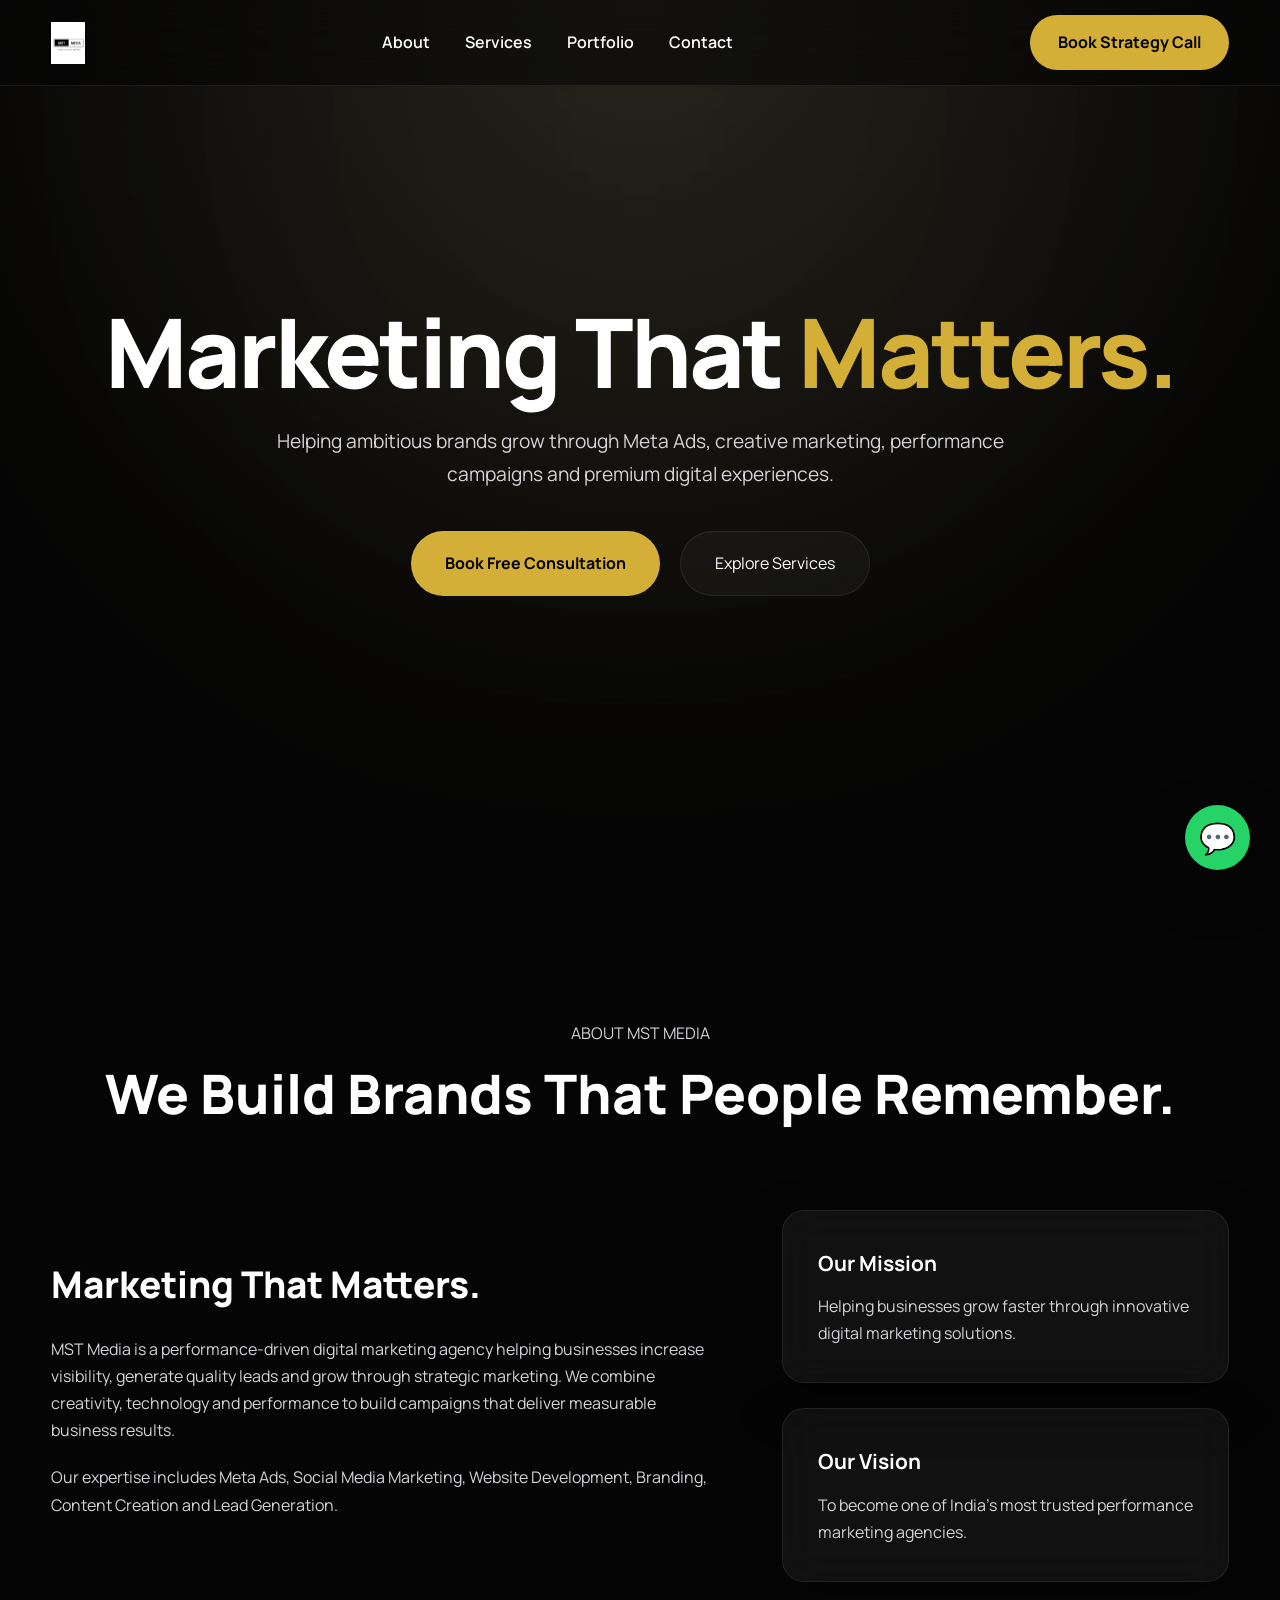
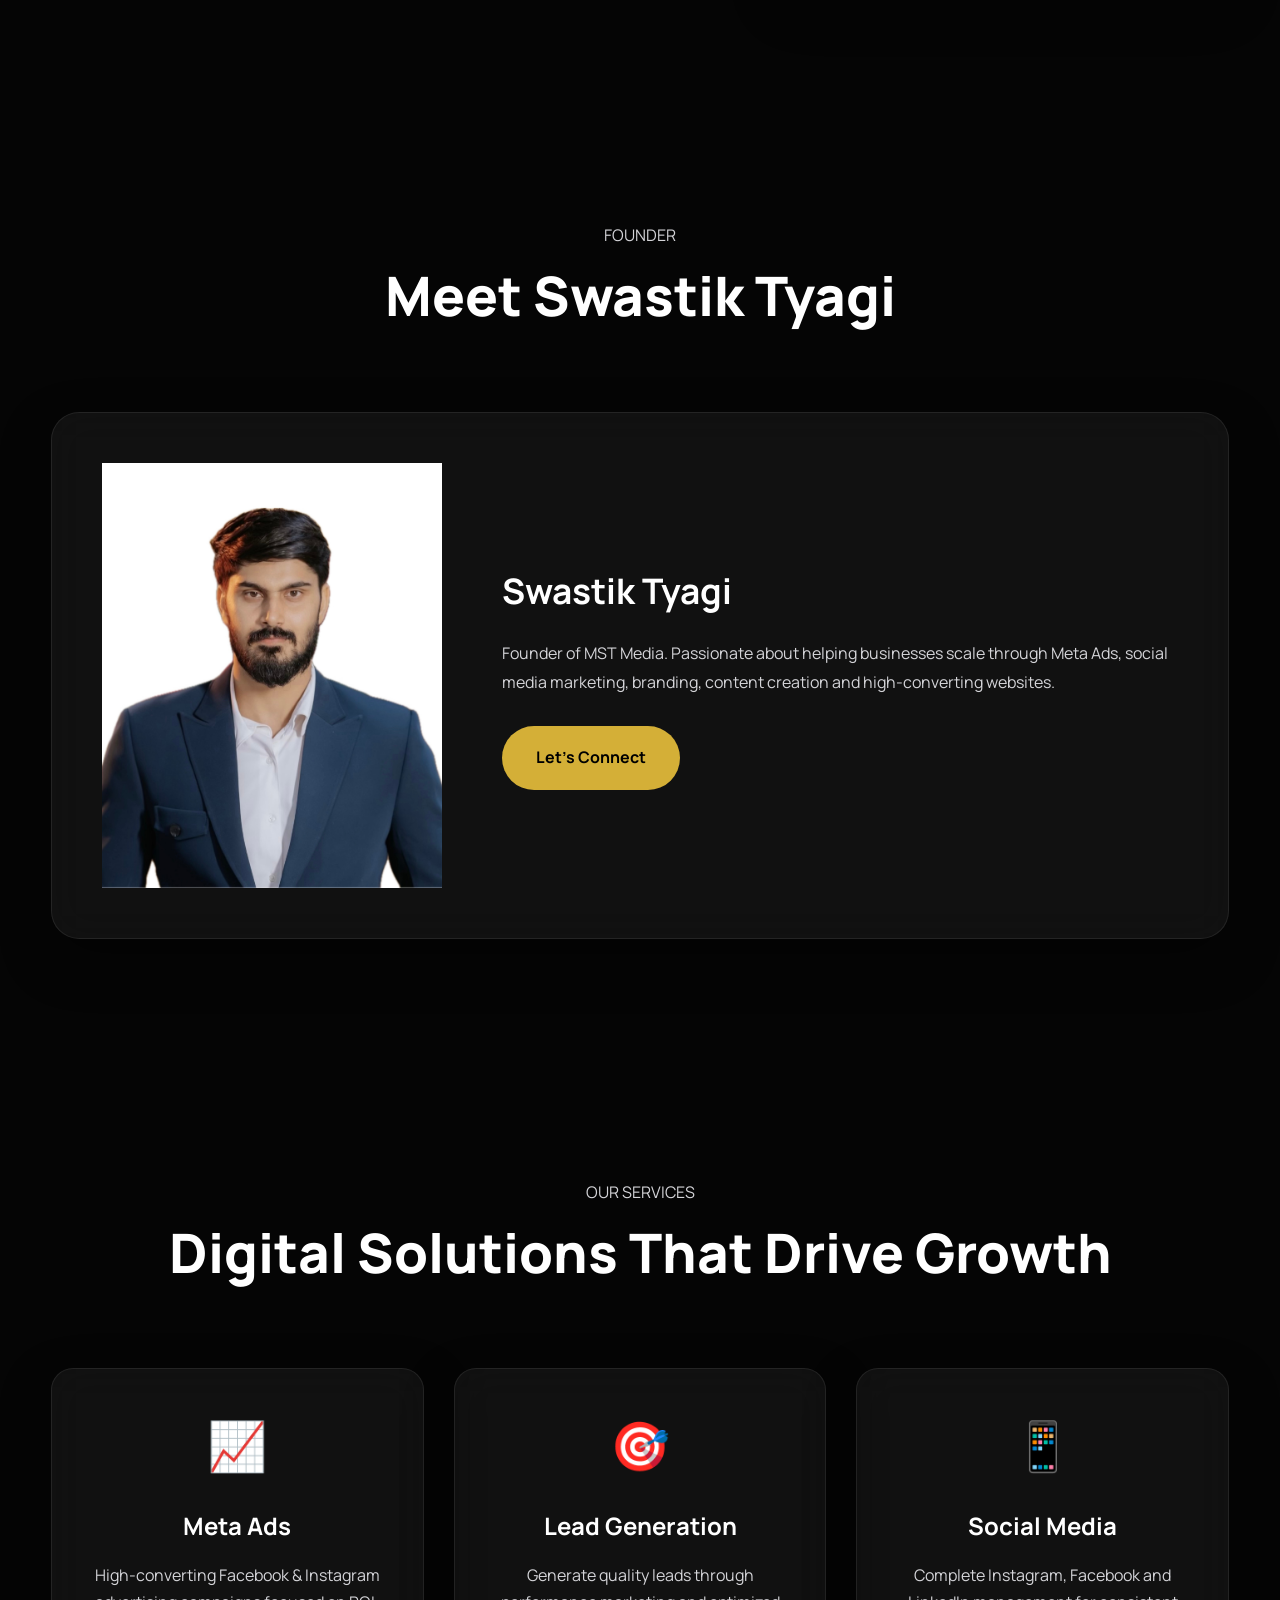
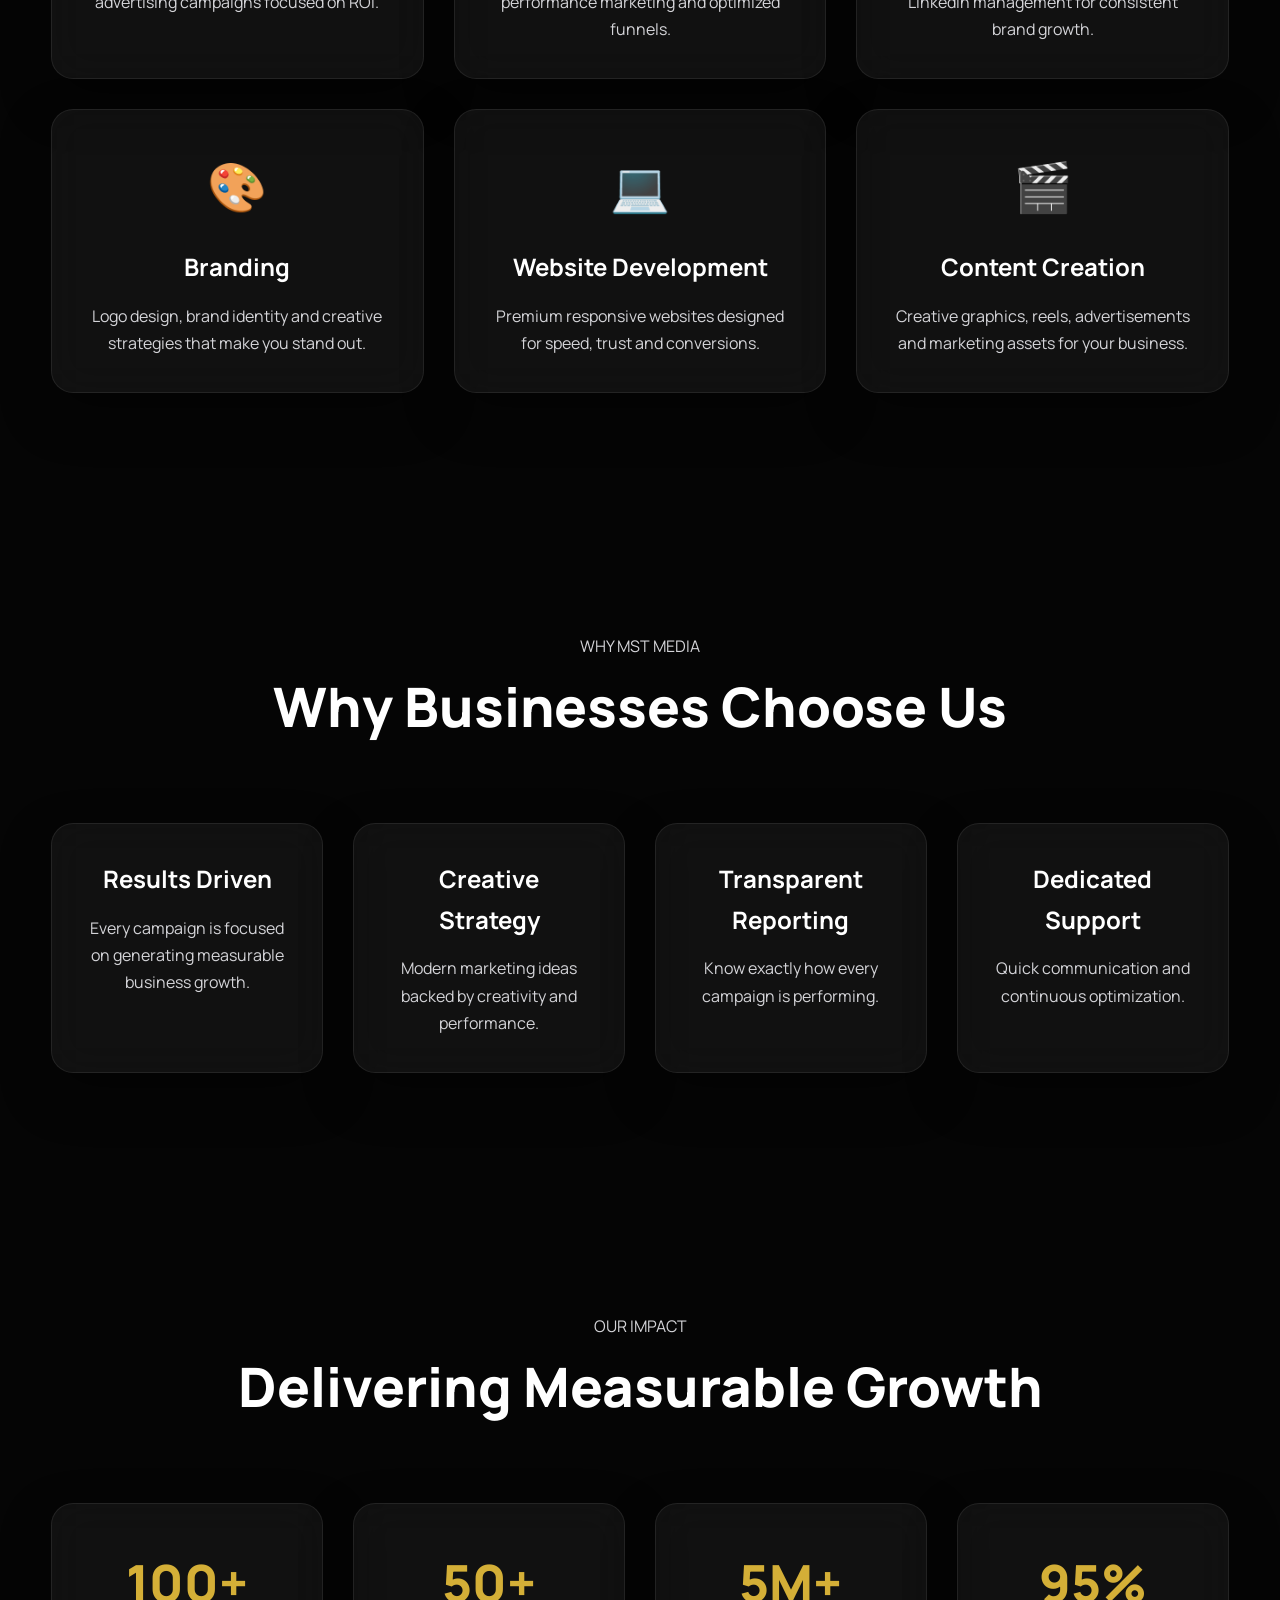
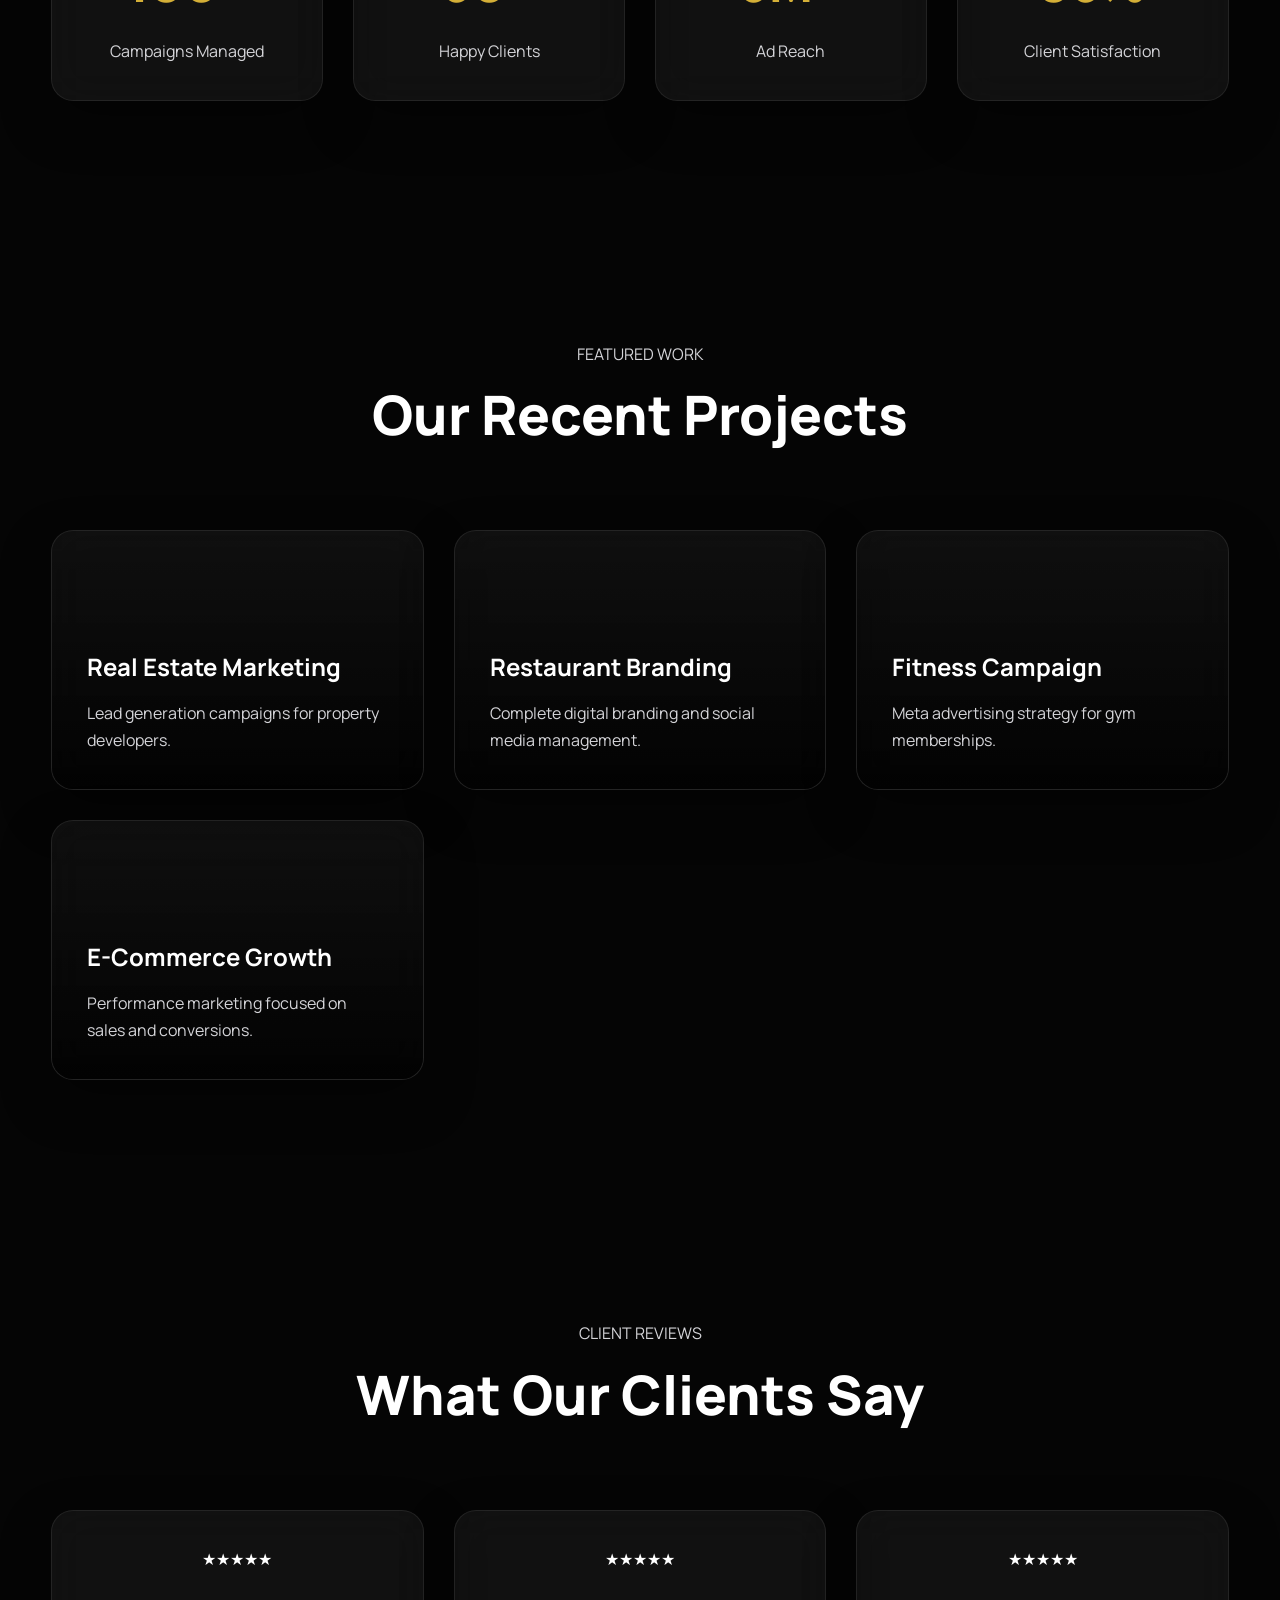
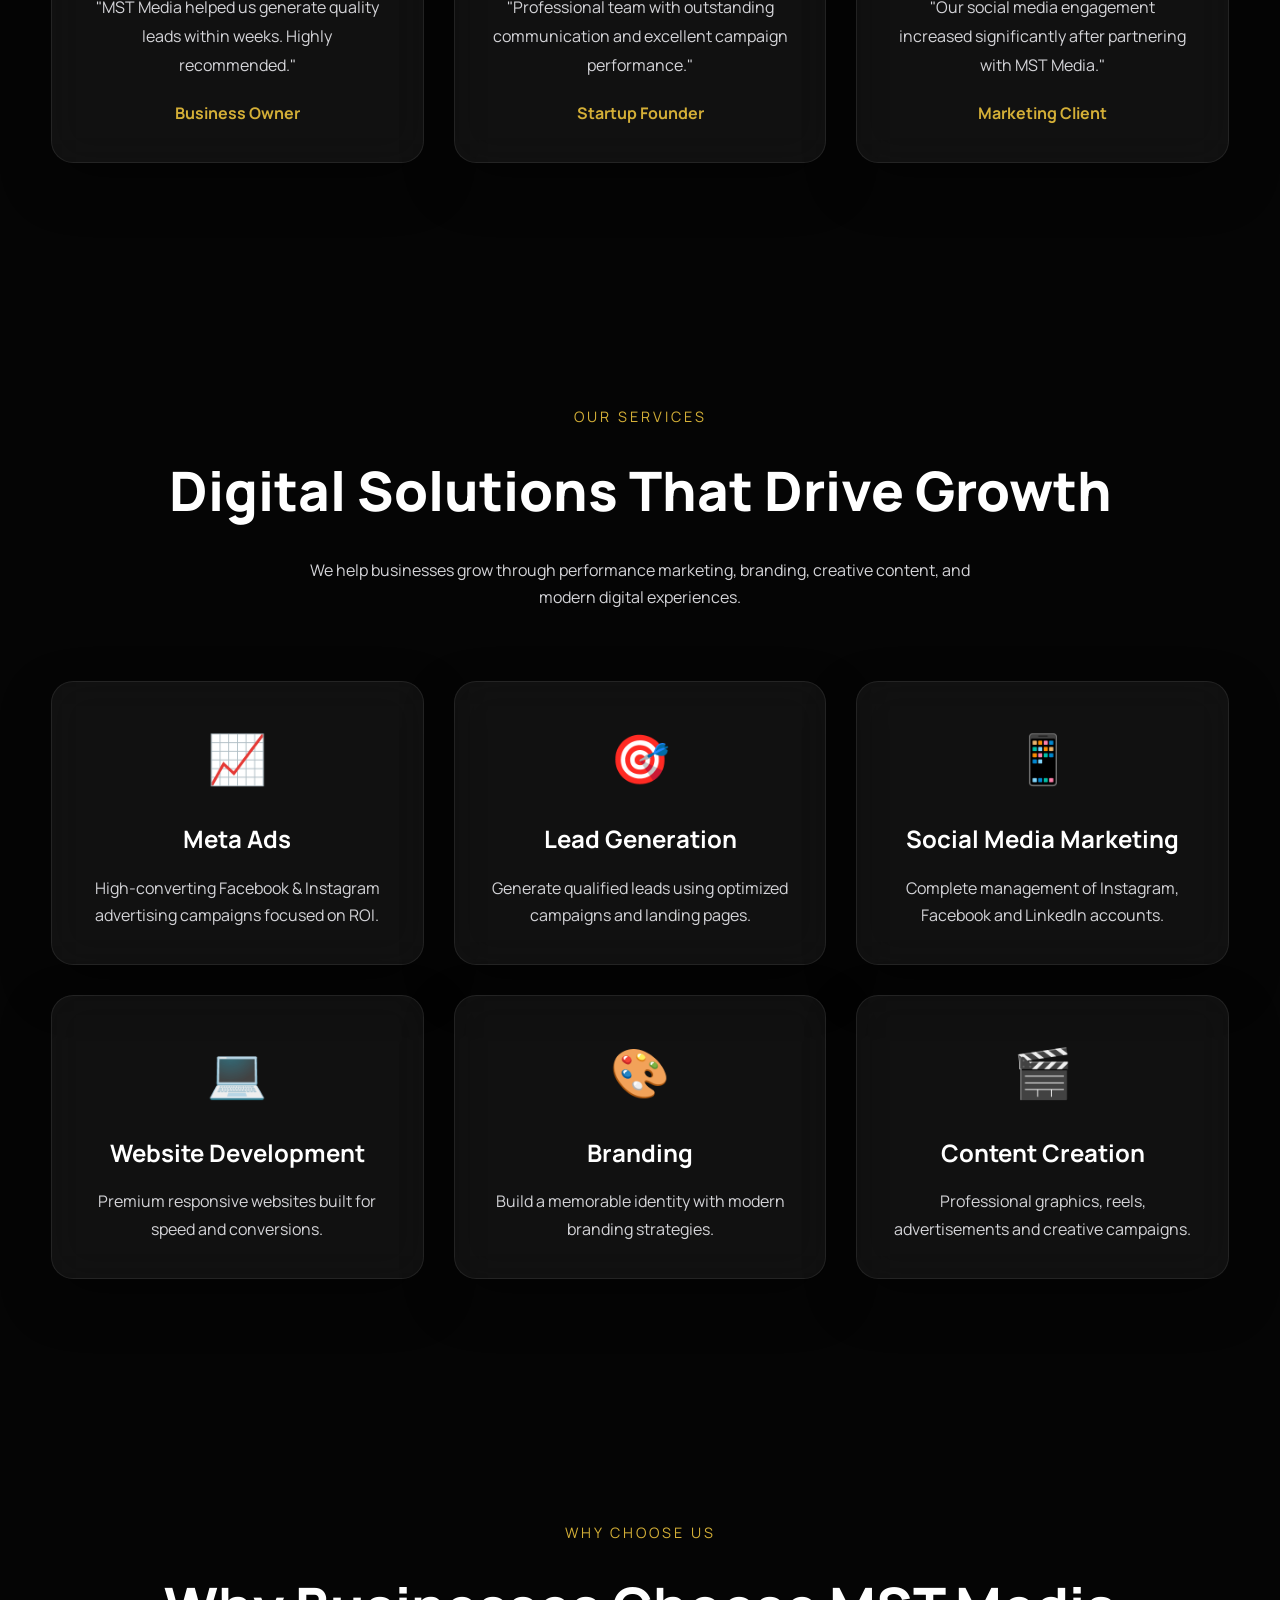
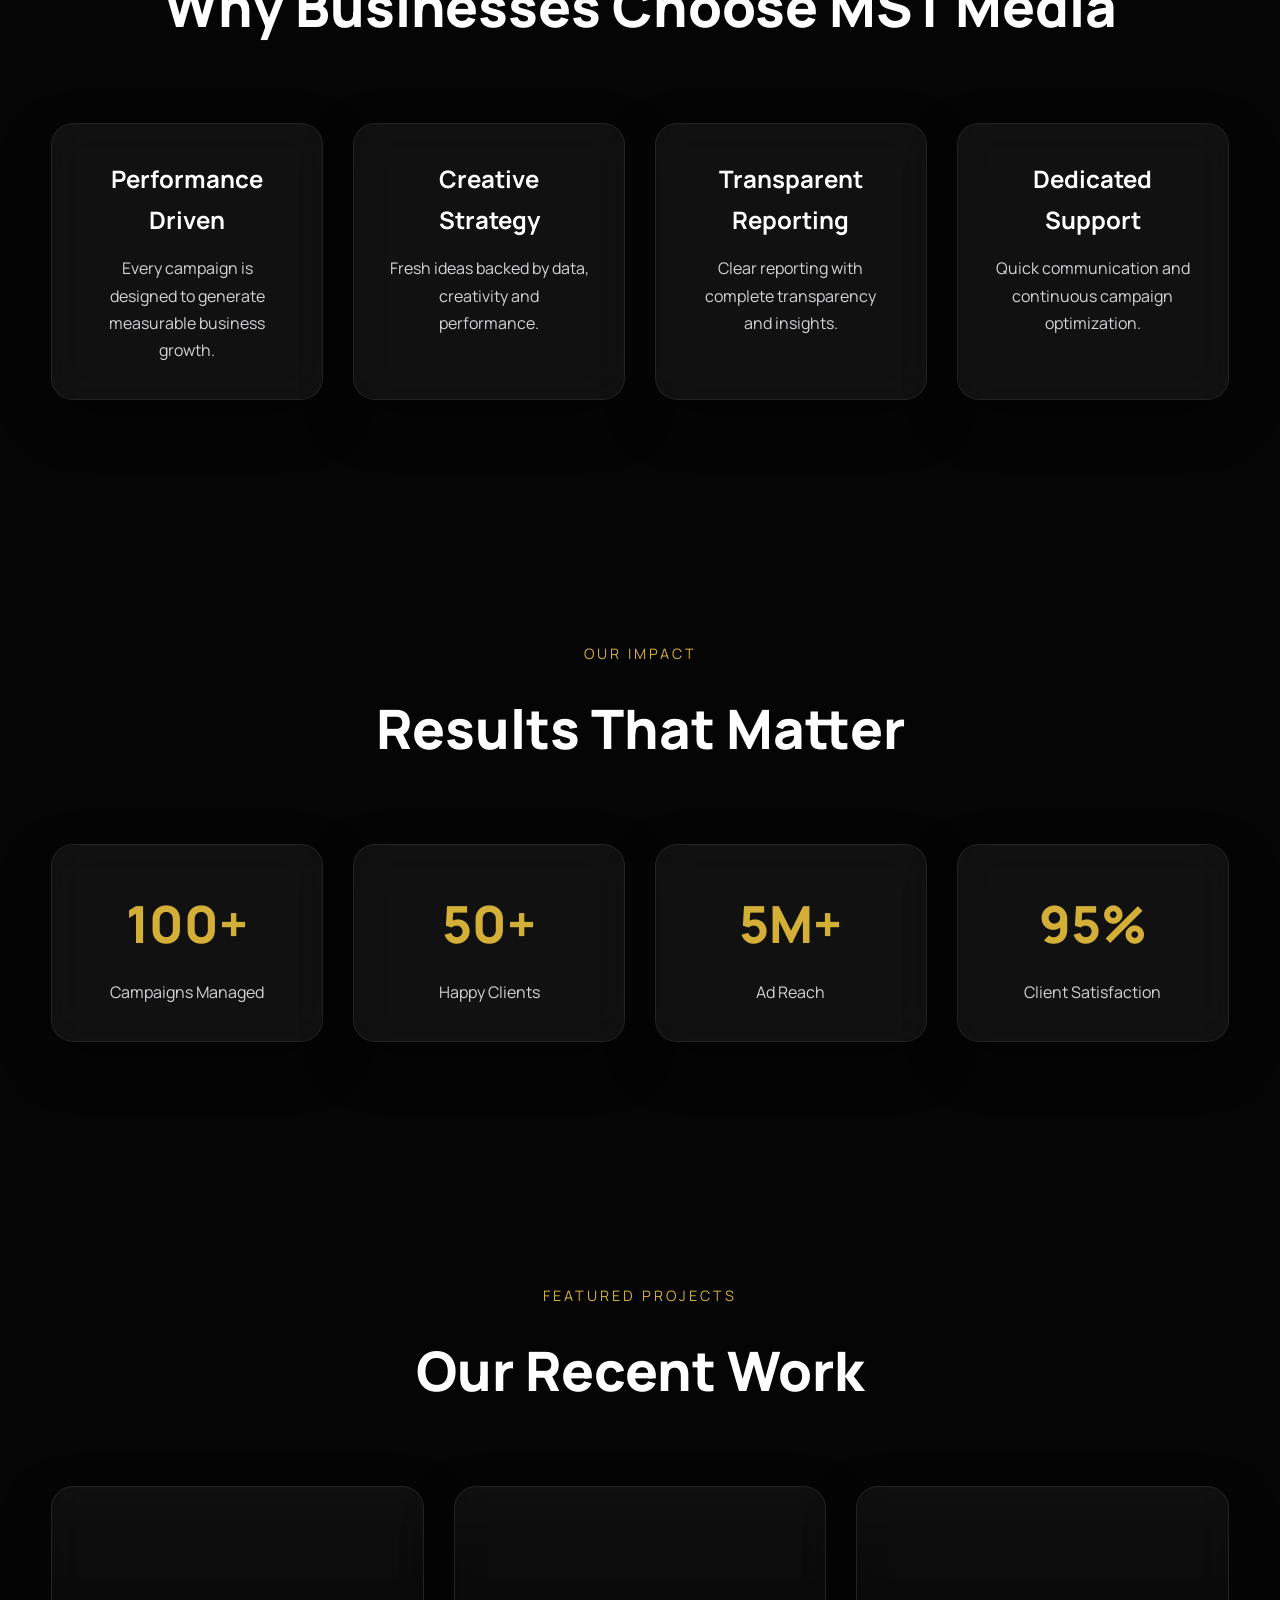
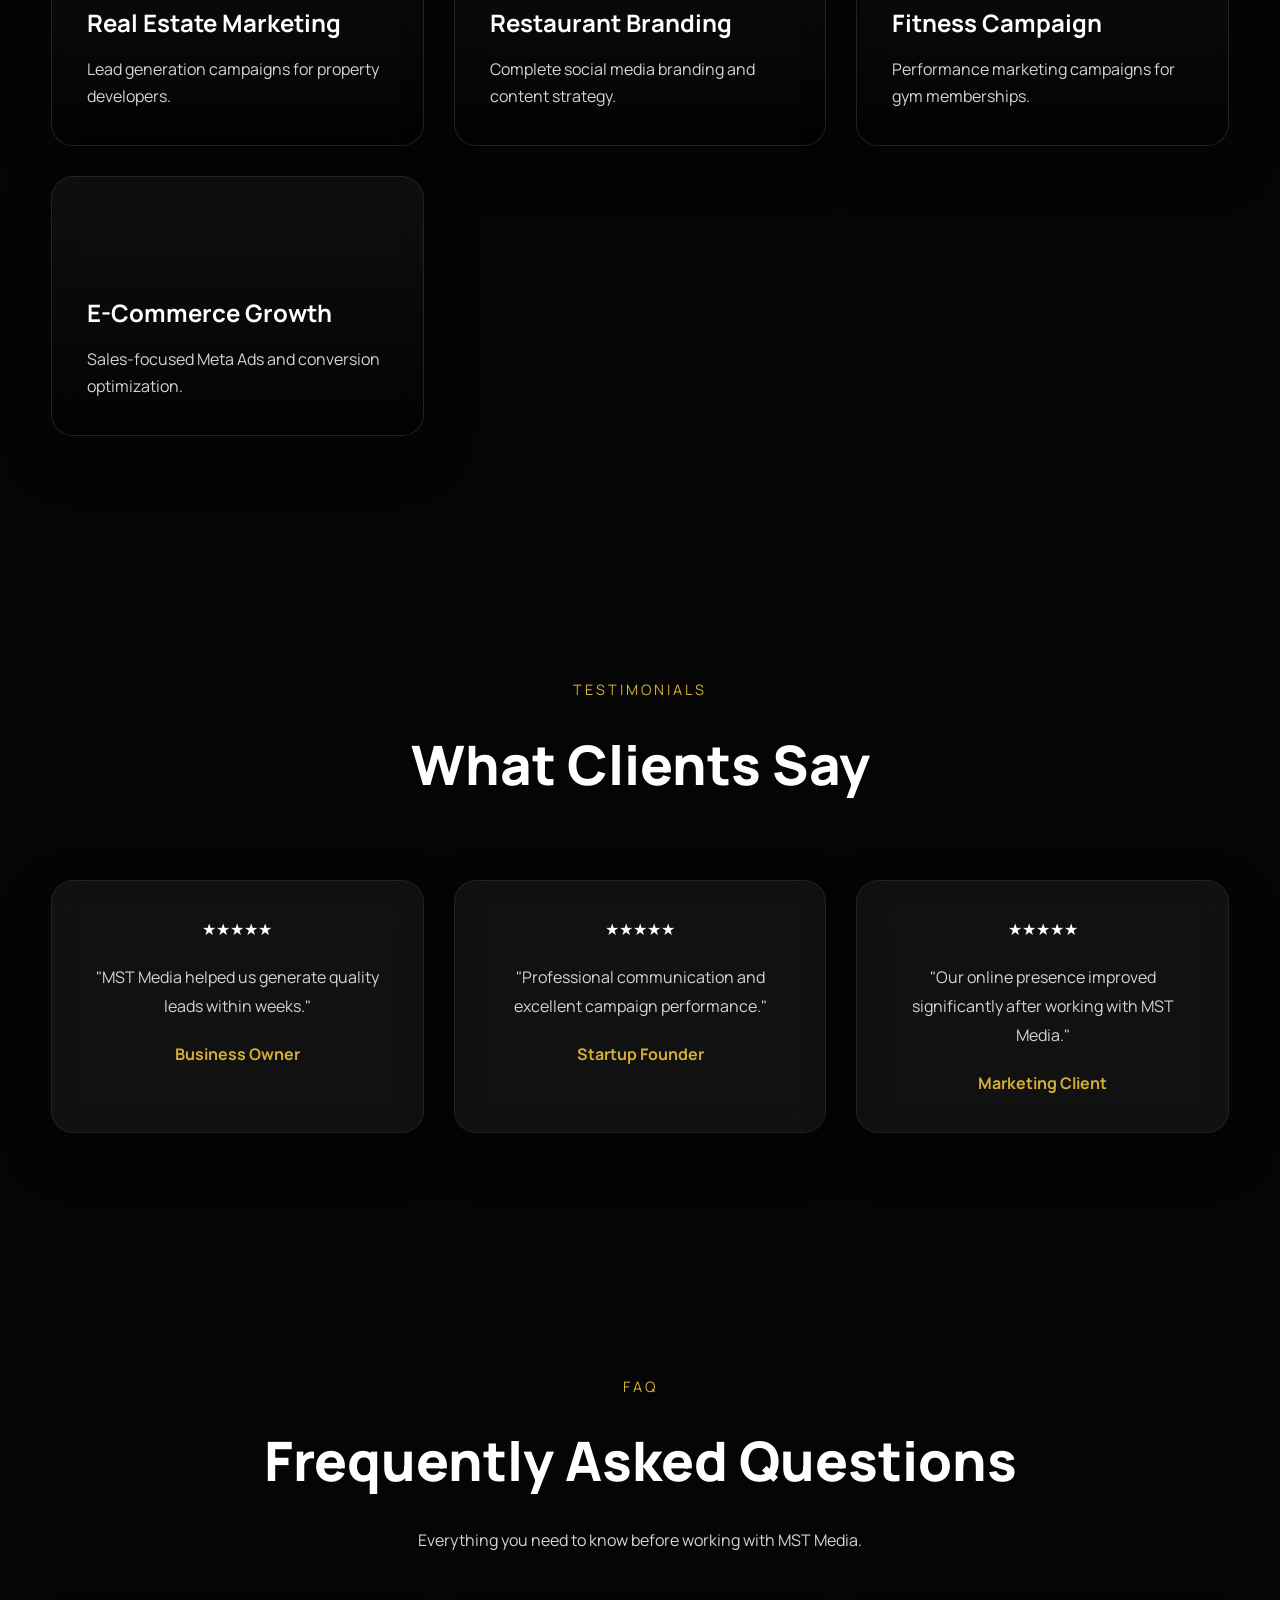
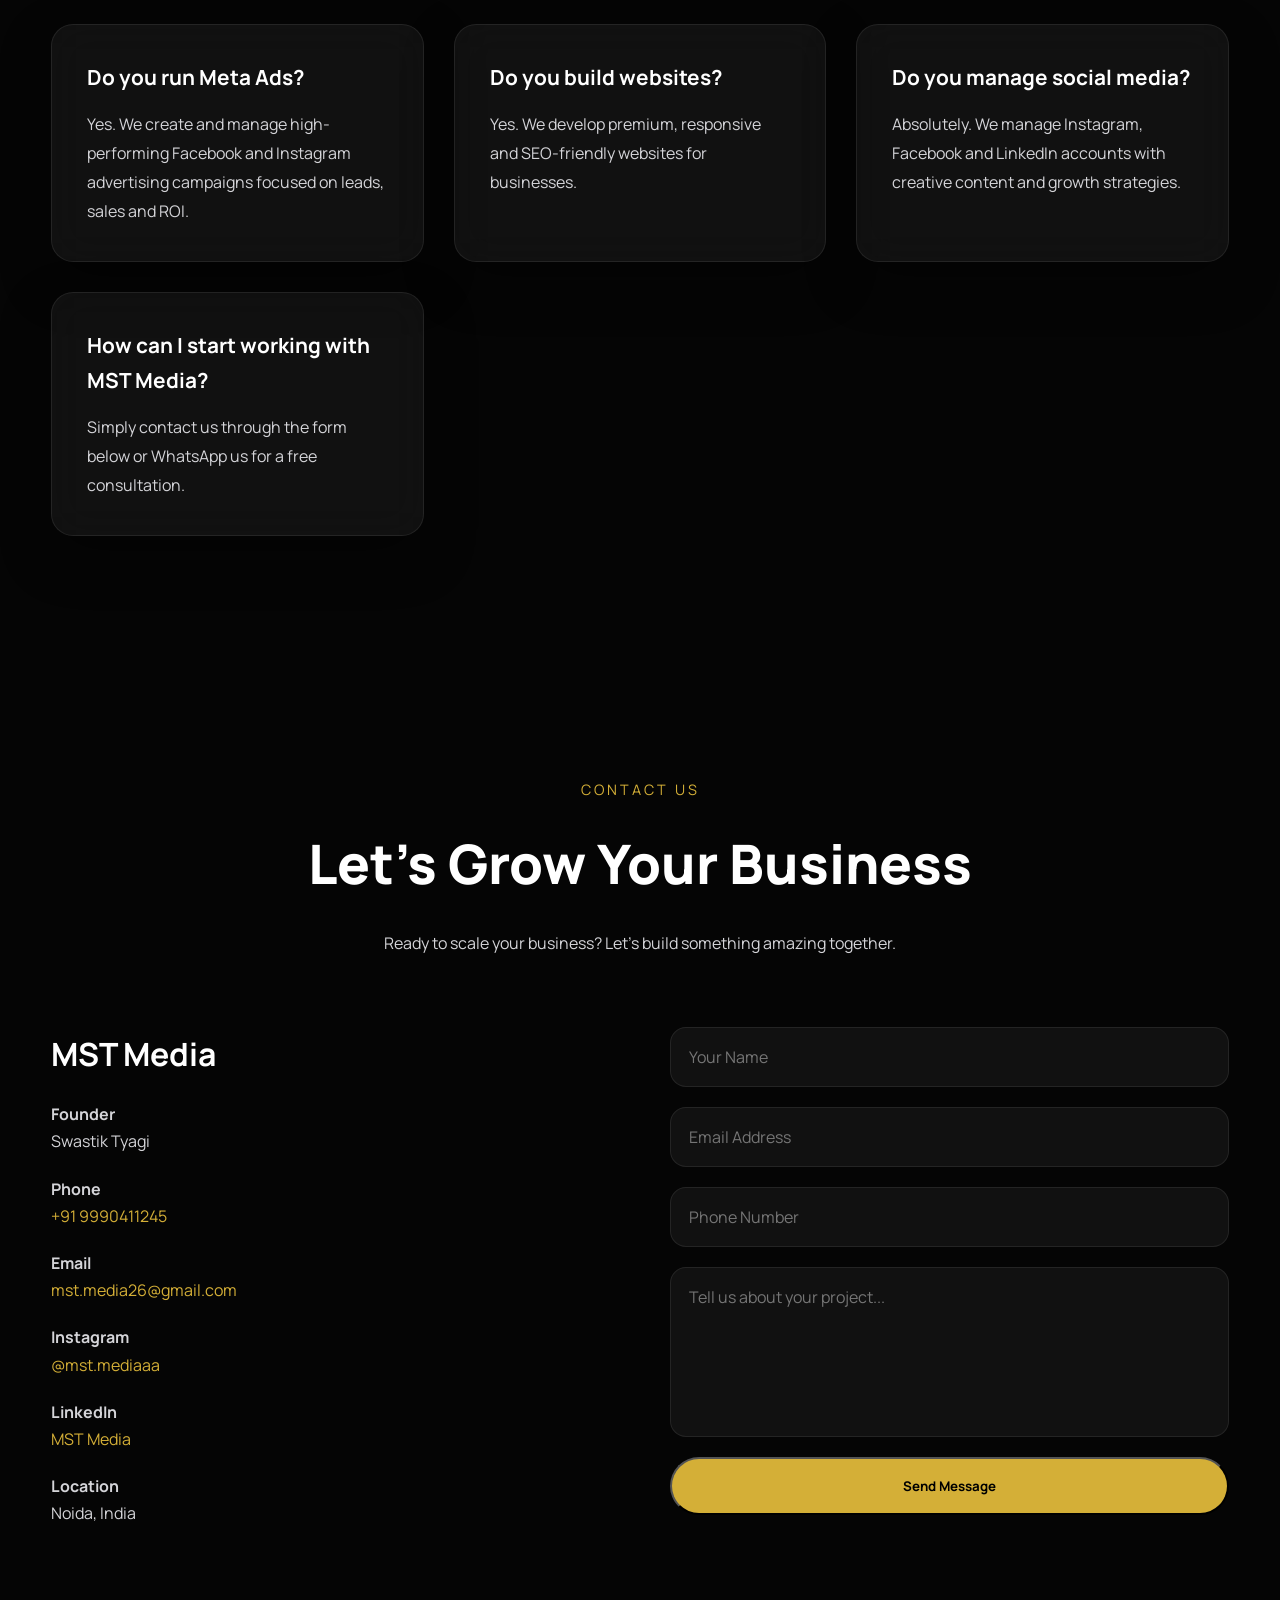
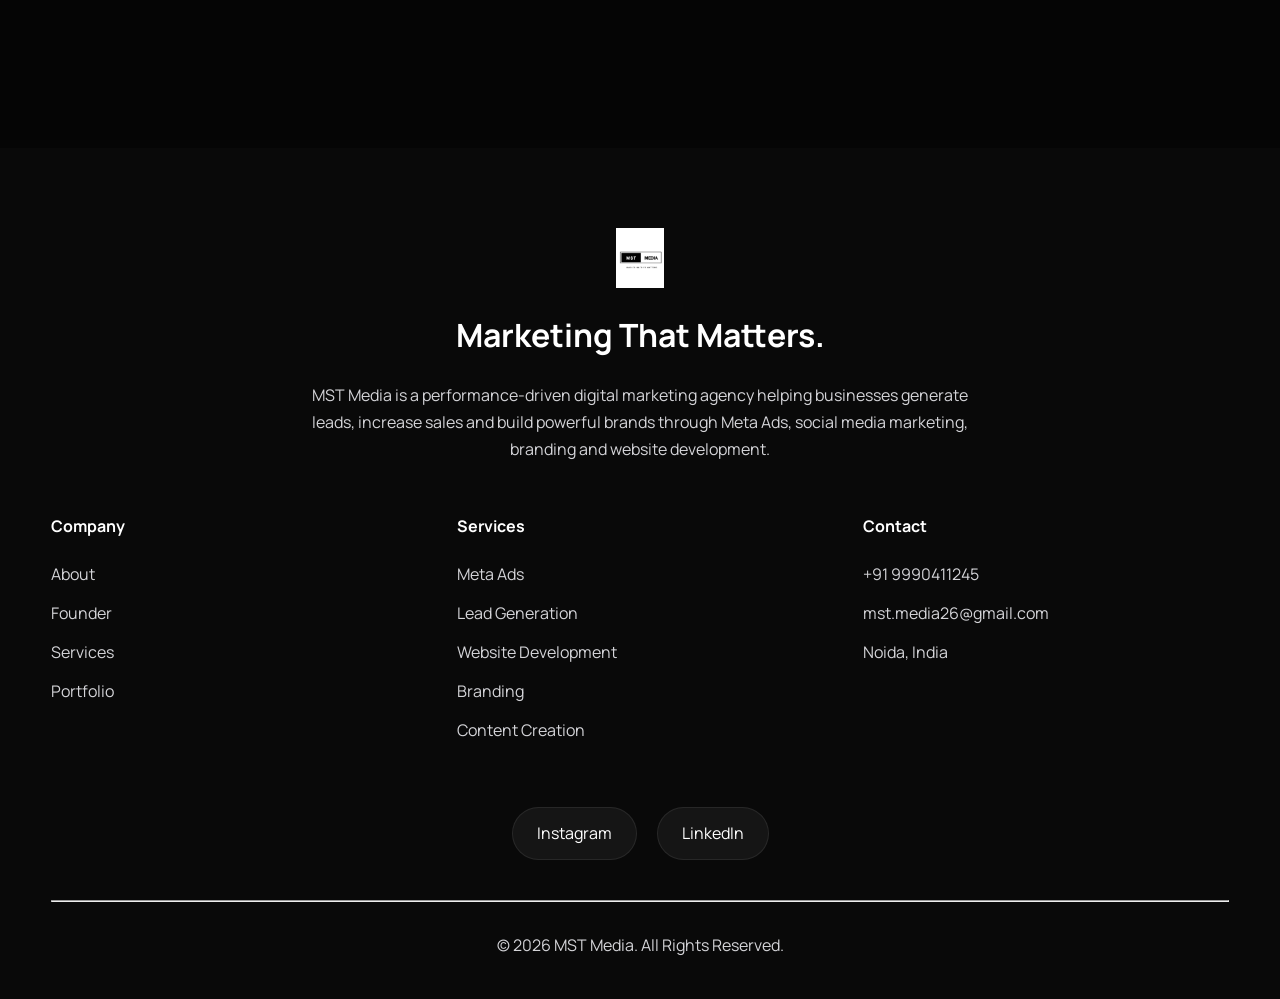
==== index.html @ 48c4b0c9 "Update index.html" ====
<!DOCTYPE html>
<html lang="en">

<head>

<meta charset="UTF-8">
<meta name="viewport" content="width=device-width, initial-scale=1.0">

<title>MST Media | Marketing That Matters</title>

<meta name="description" content="MST Media is a digital marketing agency helping businesses grow with Meta Ads, branding, content creation, websites and lead generation.">

<meta name="keywords" content="Digital Marketing, Meta Ads, Social Media Marketing, Website Development, Branding, Lead Generation">

<meta name="author" content="Swastik Tyagi">

<link rel="icon" href="logo.png">

<link rel="preconnect" href="https://fonts.googleapis.com">
<link rel="preconnect" href="https://fonts.gstatic.com" crossorigin>

<link href="https://fonts.googleapis.com/css2?family=Manrope:wght@300;400;500;600;700;800&display=swap" rel="stylesheet">

<link rel="stylesheet" href="style.css">

</head>

<body>

<header>

<nav class="navbar">

<a href="#" class="logo">

<img src="logo.png" alt="MST Media Logo">

</a>

<ul class="nav-links">

<li><a href="#about">About</a></li>

<li><a href="#services">Services</a></li>

<li><a href="#portfolio">Portfolio</a></li>

<li><a href="#contact">Contact</a></li>

</ul>

<a href="#contact" class="nav-btn">
Book Strategy Call
</a>

<div class="menu-btn">

<span></span>
<span></span>
<span></span>

</div>

</nav>

</header>



<!-- HERO -->

<section class="hero">

<div class="hero-bg"></div>

<div class="container hero-content">

<h1>

Marketing That

<span>Matters.</span>

</h1>

<p>

Helping ambitious brands grow through Meta Ads,
creative marketing,
performance campaigns
and premium digital experiences.

</p>

<div class="hero-buttons">

<a href="#contact" class="primary-btn">

Book Free Consultation

</a>

<a href="#services" class="secondary-btn">

Explore Services

</a>

</div>

</div>

</section>



<!-- ABOUT -->

<section id="about">

<div class="container">

<div class="section-heading">

<p class="section-subtitle">

ABOUT MST MEDIA

</p>

<h2>

We Build Brands That People Remember.

</h2>

</div>

<div class="about-grid">

<div class="about-left">

<h3>

Marketing That Matters.

</h3>

<p>

MST Media is a performance-driven digital marketing agency helping businesses increase visibility, generate quality leads and grow through strategic marketing.

We combine creativity, technology and performance to build campaigns that deliver measurable business results.

</p>

<p>

Our expertise includes Meta Ads, Social Media Marketing, Website Development, Branding, Content Creation and Lead Generation.

</p>

</div>

<div class="about-right">

<div class="about-card">

<h4>

Our Mission

</h4>

<p>

Helping businesses grow faster through innovative digital marketing solutions.

</p>

</div>

<div class="about-card">

<h4>

Our Vision

</h4>

<p>

To become one of India's most trusted performance marketing agencies.

</p>

</div>

</div>

</div>

</div>

</section>



<!-- FOUNDER -->

<section id="founder">

<div class="container">

<div class="section-heading">

<p class="section-subtitle">

FOUNDER

</p>

<h2>

Meet Swastik Tyagi

</h2>

</div>

<div class="founder-box">

<div class="founder-png">

<img src="founder.png" alt="Swastik Tyagi">

</div>

<div class="founder-content">

<h3>

Swastik Tyagi

</h3>

<p>

Founder of MST Media.

Passionate about helping businesses scale through Meta Ads, social media marketing, branding, content creation and high-converting websites.

</p>

<a href="#contact" class="primary-btn">

Let's Connect

</a>

</div>

</div>

</div>

</section>

<!-- SERVICES -->

<section id="services">

<div class="container">

<div class="section-heading">

<p class="section-subtitle">
OUR SERVICES
</p>

<h2>
Digital Solutions That Drive Growth
</h2>

</div>

<div class="services-grid">

<div class="service-card">

<div class="service-icon">📈</div>

<h3>Meta Ads</h3>

<p>
High-converting Facebook & Instagram advertising campaigns focused on ROI.
</p>

</div>

<div class="service-card">

<div class="service-icon">🎯</div>

<h3>Lead Generation</h3>

<p>
Generate quality leads through performance marketing and optimized funnels.
</p>

</div>

<div class="service-card">

<div class="service-icon">📱</div>

<h3>Social Media</h3>

<p>
Complete Instagram, Facebook and LinkedIn management for consistent brand growth.
</p>

</div>

<div class="service-card">

<div class="service-icon">🎨</div>

<h3>Branding</h3>

<p>
Logo design, brand identity and creative strategies that make you stand out.
</p>

</div>

<div class="service-card">

<div class="service-icon">💻</div>

<h3>Website Development</h3>

<p>
Premium responsive websites designed for speed, trust and conversions.
</p>

</div>

<div class="service-card">

<div class="service-icon">🎬</div>

<h3>Content Creation</h3>

<p>
Creative graphics, reels, advertisements and marketing assets for your business.
</p>

</div>

</div>

</div>

</section>





<!-- WHY CHOOSE US -->

<section id="why">

<div class="container">

<div class="section-heading">

<p class="section-subtitle">
WHY MST MEDIA
</p>

<h2>
Why Businesses Choose Us
</h2>

</div>

<div class="why-grid">

<div class="why-card">

<h3>Results Driven</h3>

<p>
Every campaign is focused on generating measurable business growth.
</p>

</div>

<div class="why-card">

<h3>Creative Strategy</h3>

<p>
Modern marketing ideas backed by creativity and performance.
</p>

</div>

<div class="why-card">

<h3>Transparent Reporting</h3>

<p>
Know exactly how every campaign is performing.
</p>

</div>

<div class="why-card">

<h3>Dedicated Support</h3>

<p>
Quick communication and continuous optimization.
</p>

</div>

</div>

</div>

</section>





<!-- RESULTS -->

<section id="results">

<div class="container">

<div class="section-heading">

<p class="section-subtitle">
OUR IMPACT
</p>

<h2>
Delivering Measurable Growth
</h2>

</div>

<div class="stats-grid">

<div class="stat-card">

<h3>100+</h3>

<p>Campaigns Managed</p>

</div>

<div class="stat-card">

<h3>50+</h3>

<p>Happy Clients</p>

</div>

<div class="stat-card">

<h3>5M+</h3>

<p>Ad Reach</p>

</div>

<div class="stat-card">

<h3>95%</h3>

<p>Client Satisfaction</p>

</div>

</div>

</div>

</section>





<!-- PORTFOLIO -->

<section id="portfolio">

<div class="container">

<div class="section-heading">

<p class="section-subtitle">
FEATURED WORK
</p>

<h2>
Our Recent Projects
</h2>

</div>

<div class="portfolio-grid">

<div class="portfolio-card">

<h3>Real Estate Marketing</h3>

<p>
Lead generation campaigns for property developers.
</p>

</div>

<div class="portfolio-card">

<h3>Restaurant Branding</h3>

<p>
Complete digital branding and social media management.
</p>

</div>

<div class="portfolio-card">

<h3>Fitness Campaign</h3>

<p>
Meta advertising strategy for gym memberships.
</p>

</div>

<div class="portfolio-card">

<h3>E-Commerce Growth</h3>

<p>
Performance marketing focused on sales and conversions.
</p>

</div>

</div>

</div>

</section>





<!-- TESTIMONIALS -->

<section id="testimonials">

<div class="container">

<div class="section-heading">

<p class="section-subtitle">
CLIENT REVIEWS
</p>

<h2>
What Our Clients Say
</h2>

</div>

<div class="testimonial-grid">

<div class="testimonial-card">

★★★★★

<p>

"MST Media helped us generate quality leads within weeks. Highly recommended."

</p>

<h4>
Business Owner
</h4>

</div>

<div class="testimonial-card">

★★★★★

<p>

"Professional team with outstanding communication and excellent campaign performance."

</p>

<h4>
Startup Founder
</h4>

</div>

<div class="testimonial-card">

★★★★★

<p>

"Our social media engagement increased significantly after partnering with MST Media."

</p>

<h4>
Marketing Client
</h4>

</div>

</div>

</div>

</section>
<!-- =========================
     SERVICES
========================== -->

<section id="services">

<div class="container">

<div class="section-heading">

<span class="subtitle">OUR SERVICES</span>

<h2>Digital Solutions That Drive Growth</h2>

<p>
We help businesses grow through performance marketing, branding, creative content, and modern digital experiences.
</p>

</div>

<div class="services-grid">

<div class="service-card">

<div class="service-icon">📈</div>

<h3>Meta Ads</h3>

<p>
High-converting Facebook & Instagram advertising campaigns focused on ROI.
</p>

</div>

<div class="service-card">

<div class="service-icon">🎯</div>

<h3>Lead Generation</h3>

<p>
Generate qualified leads using optimized campaigns and landing pages.
</p>

</div>

<div class="service-card">

<div class="service-icon">📱</div>

<h3>Social Media Marketing</h3>

<p>
Complete management of Instagram, Facebook and LinkedIn accounts.
</p>

</div>

<div class="service-card">

<div class="service-icon">💻</div>

<h3>Website Development</h3>

<p>
Premium responsive websites built for speed and conversions.
</p>

</div>

<div class="service-card">

<div class="service-icon">🎨</div>

<h3>Branding</h3>

<p>
Build a memorable identity with modern branding strategies.
</p>

</div>

<div class="service-card">

<div class="service-icon">🎬</div>

<h3>Content Creation</h3>

<p>
Professional graphics, reels, advertisements and creative campaigns.
</p>

</div>

</div>

</div>

</section>





<!-- =========================
WHY CHOOSE MST MEDIA
========================== -->

<section id="why">

<div class="container">

<div class="section-heading">

<span class="subtitle">WHY CHOOSE US</span>

<h2>Why Businesses Choose MST Media</h2>

</div>

<div class="why-grid">

<div class="why-card">

<h3>Performance Driven</h3>

<p>
Every campaign is designed to generate measurable business growth.
</p>

</div>

<div class="why-card">

<h3>Creative Strategy</h3>

<p>
Fresh ideas backed by data, creativity and performance.
</p>

</div>

<div class="why-card">

<h3>Transparent Reporting</h3>

<p>
Clear reporting with complete transparency and insights.
</p>

</div>

<div class="why-card">

<h3>Dedicated Support</h3>

<p>
Quick communication and continuous campaign optimization.
</p>

</div>

</div>

</div>

</section>





<!-- =========================
RESULTS
========================== -->

<section id="results">

<div class="container">

<div class="section-heading">

<span class="subtitle">OUR IMPACT</span>

<h2>Results That Matter</h2>

</div>

<div class="stats-grid">

<div class="stat-card">

<h3>100+</h3>

<p>Campaigns Managed</p>

</div>

<div class="stat-card">

<h3>50+</h3>

<p>Happy Clients</p>

</div>

<div class="stat-card">

<h3>5M+</h3>

<p>Ad Reach</p>

</div>

<div class="stat-card">

<h3>95%</h3>

<p>Client Satisfaction</p>

</div>

</div>

</div>

</section>





<!-- =========================
PORTFOLIO
========================== -->

<section id="portfolio">

<div class="container">

<div class="section-heading">

<span class="subtitle">FEATURED PROJECTS</span>

<h2>Our Recent Work</h2>

</div>

<div class="portfolio-grid">

<div class="portfolio-card">

<h3>Real Estate Marketing</h3>

<p>
Lead generation campaigns for property developers.
</p>

</div>

<div class="portfolio-card">

<h3>Restaurant Branding</h3>

<p>
Complete social media branding and content strategy.
</p>

</div>

<div class="portfolio-card">

<h3>Fitness Campaign</h3>

<p>
Performance marketing campaigns for gym memberships.
</p>

</div>

<div class="portfolio-card">

<h3>E-Commerce Growth</h3>

<p>
Sales-focused Meta Ads and conversion optimization.
</p>

</div>

</div>

</div>

</section>





<!-- =========================
TESTIMONIALS
========================== -->

<section id="testimonials">

<div class="container">

<div class="section-heading">

<span class="subtitle">TESTIMONIALS</span>

<h2>What Clients Say</h2>

</div>

<div class="testimonial-grid">

<div class="testimonial-card">

★★★★★

<p>

"MST Media helped us generate quality leads within weeks."

</p>

<h4>Business Owner</h4>

</div>

<div class="testimonial-card">

★★★★★

<p>

"Professional communication and excellent campaign performance."

</p>

<h4>Startup Founder</h4>

</div>

<div class="testimonial-card">

★★★★★

<p>

"Our online presence improved significantly after working with MST Media."

</p>

<h4>Marketing Client</h4>

</div>

</div>

</div>

</section>
<!-- =========================
FAQ SECTION
========================= -->

<section id="faq">

<div class="container">

<div class="section-heading">

<span class="subtitle">
FAQ
</span>

<h2>
Frequently Asked Questions
</h2>

<p>
Everything you need to know before working with MST Media.
</p>

</div>

<div class="faq-grid">

<div class="faq-card">

<h3>
Do you run Meta Ads?
</h3>

<p>
Yes. We create and manage high-performing Facebook and Instagram advertising campaigns focused on leads, sales and ROI.
</p>

</div>

<div class="faq-card">

<h3>
Do you build websites?
</h3>

<p>
Yes. We develop premium, responsive and SEO-friendly websites for businesses.
</p>

</div>

<div class="faq-card">

<h3>
Do you manage social media?
</h3>

<p>
Absolutely. We manage Instagram, Facebook and LinkedIn accounts with creative content and growth strategies.
</p>

</div>

<div class="faq-card">

<h3>
How can I start working with MST Media?
</h3>

<p>
Simply contact us through the form below or WhatsApp us for a free consultation.
</p>

</div>

</div>

</div>

</section>





<!-- =========================
CONTACT SECTION
========================= -->

<section id="contact">

<div class="container">

<div class="section-heading">

<span class="subtitle">

CONTACT US

</span>

<h2>

Let's Grow Your Business

</h2>

<p>

Ready to scale your business?
Let's build something amazing together.

</p>

</div>

<div class="contact-grid">

<div class="contact-info">

<h3>

MST Media

</h3>

<p>

<strong>Founder</strong><br>

Swastik Tyagi

</p>

<p>

<strong>Phone</strong><br>

<a href="tel:+919990411245">

+91 9990411245

</a>

</p>

<p>

<strong>Email</strong><br>

<a href="mailto:mst.media26@gmail.com">

mst.media26@gmail.com

</a>

</p>

<p>

<strong>Instagram</strong><br>

<a href="https://www.instagram.com/mst.mediaaa/" target="_blank">

@mst.mediaaa

</a>

</p>

<p>

<strong>LinkedIn</strong><br>

<a href="https://www.linkedin.com/company/mst-media/" target="_blank">

MST Media

</a>

</p>

<p>

<strong>Location</strong><br>

Noida, India

</p>

</div>

<div class="contact-form">

<form>

<input
type="text"
placeholder="Your Name"
required>

<input
type="email"
placeholder="Email Address"
required>

<input
type="tel"
placeholder="Phone Number">

<textarea
rows="6"
placeholder="Tell us about your project..."
required></textarea>

<button
type="submit"
class="primary-btn">

Send Message

</button>

</form>

</div>

</div>

</div>

</section>
<!-- =========================
FOOTER
========================= -->

<footer>

<div class="container">

<div class="footer-top">

<img
src="logo.png"
alt="MST Media Logo"
class="footer-logo">

<h2>
Marketing That Matters.
</h2>

<p>

MST Media is a performance-driven digital marketing agency helping businesses
generate leads, increase sales and build powerful brands through Meta Ads,
social media marketing, branding and website development.

</p>

</div>

<div class="footer-links">

<div>

<h4>Company</h4>

<ul>

<li><a href="#about">About</a></li>

<li><a href="#founder">Founder</a></li>

<li><a href="#services">Services</a></li>

<li><a href="#portfolio">Portfolio</a></li>

</ul>

</div>

<div>

<h4>Services</h4>

<ul>

<li>Meta Ads</li>

<li>Lead Generation</li>

<li>Website Development</li>

<li>Branding</li>

<li>Content Creation</li>

</ul>

</div>

<div>

<h4>Contact</h4>

<ul>

<li>
<a href="tel:+919990411245">
+91 9990411245
</a>
</li>

<li>
<a href="mailto:mst.media26@gmail.com">
mst.media26@gmail.com
</a>
</li>

<li>
Noida, India
</li>

</ul>

</div>

</div>

<div class="footer-social">

<a
href="https://www.instagram.com/mst.mediaaa/"
target="_blank">

Instagram

</a>

<a
href="https://www.linkedin.com/company/mst-media/"
target="_blank">

LinkedIn

</a>

</div>

<hr>

<p class="copyright">

© 2026 MST Media.
All Rights Reserved.

</p>

</div>

</footer>





<!-- =========================
WHATSAPP FLOATING BUTTON
========================= -->

<a

href="https://wa.me/919990411245"

class="whatsapp"

target="_blank"

aria-label="Chat on WhatsApp">

💬

</a>





<!-- =========================
BACK TO TOP BUTTON
========================= -->

<button

id="topBtn"

title="Back to Top">

↑

</button>





<!-- =========================
JAVASCRIPT
========================= -->

<script src="script.js"></script>

</body>

</html>
---- style.css ----
/* ==========================================
   MST MEDIA PREMIUM WEBSITE
   STYLE.CSS - PART 1
========================================== */

@import url('https://fonts.googleapis.com/css2?family=Manrope:wght@300;400;500;600;700;800&display=swap');

:root{

--bg:#050505;
--bg2:#111111;
--card:rgba(255,255,255,.05);

--white:#ffffff;

--text:#d4d4d8;

--gold:#d4af37;

--border:rgba(255,255,255,.08);

--shadow:0 20px 50px rgba(0,0,0,.35);

}

*{

margin:0;
padding:0;
box-sizing:border-box;

scroll-behavior:smooth;

font-family:'Manrope',sans-serif;

}

body{

background:var(--bg);

color:var(--white);

overflow-x:hidden;

line-height:1.7;

}

img{

max-width:100%;

display:block;

}

a{

text-decoration:none;

color:inherit;

}

ul{

list-style:none;

}

.container{

width:min(1200px,92%);

margin:auto;

}

section{

padding:120px 0;

position:relative;

}

.section-heading{

text-align:center;

margin-bottom:70px;

}

.subtitle{

display:inline-block;

color:var(--gold);

font-size:.9rem;

letter-spacing:3px;

text-transform:uppercase;

margin-bottom:15px;

}

.section-heading h2{

font-size:clamp(2rem,5vw,3.4rem);

font-weight:800;

margin-bottom:20px;

}

.section-heading p{

max-width:700px;

margin:auto;

color:var(--text);

}







/* NAVBAR */

header{

position:fixed;

top:0;

left:0;

width:100%;

z-index:1000;

background:rgba(5,5,5,.55);

backdrop-filter:blur(25px);

border-bottom:1px solid var(--border);

}

.navbar{

height:85px;

display:flex;

align-items:center;

justify-content:space-between;

width:min(1200px,92%);

margin:auto;

}

.logo img{

height:42px;
   width:auto;
   object-fit:correction;

}

.nav-links{

display:flex;

gap:35px;

}

.nav-links a{

font-weight:600;

transition:.35s;

}

.nav-links a:hover{

color:var(--gold);

}

.nav-btn{

background:var(--gold);

color:#000;

padding:14px 28px;

border-radius:50px;

font-weight:700;

transition:.35s;

}

.nav-btn:hover{

transform:translateY(-4px);

}

.menu-btn{

display:none;

cursor:pointer;

}

.menu-btn span{

display:block;

width:28px;

height:3px;

background:#fff;

margin:6px 0;

}








/* HERO */

.hero{

min-height:100vh;

display:flex;

align-items:center;

justify-content:center;

text-align:center;

position:relative;

overflow:hidden;

background:

radial-gradient(circle at top,#1c1c1c 0%,#050505 65%);

}

.hero::before{

content:"";

position:absolute;

width:700px;

height:700px;

background:var(--gold);

filter:blur(220px);

opacity:.08;

top:-250px;

left:50%;

transform:translateX(-50%);

animation:glow 10s infinite ease-in-out;

}

@keyframes glow{

0%{

transform:translateX(-50%) translateY(0);

}

50%{

transform:translateX(-50%) translateY(40px);

}

100%{

transform:translateX(-50%) translateY(0);

}

}

.hero-content{

position:relative;

z-index:2;

}

.hero h1{

font-size:clamp(3rem,8vw,6rem);

font-weight:800;

line-height:1;

letter-spacing:-3px;

margin-bottom:25px;

}

.hero h1 span{

color:var(--gold);

}

.hero p{

max-width:760px;

margin:auto;

font-size:1.2rem;

color:var(--text);

margin-bottom:40px;

}

.hero-buttons{

display:flex;

justify-content:center;

gap:20px;

flex-wrap:wrap;

}







/* BUTTONS */

.primary-btn{

display:inline-flex;

align-items:center;

justify-content:center;

padding:18px 34px;

background:var(--gold);

color:#000;

font-weight:700;

border-radius:999px;

transition:.35s;

}

.primary-btn:hover{

transform:translateY(-6px);

box-shadow:0 20px 50px rgba(212,175,55,.3);

}

.secondary-btn{

display:inline-flex;

align-items:center;

justify-content:center;

padding:18px 34px;

border:1px solid var(--border);

background:rgba(255,255,255,.04);

border-radius:999px;

transition:.35s;

}

.secondary-btn:hover{

background:rgba(255,255,255,.08);

transform:translateY(-6px);

}








/* GLASS CARD */

.about-card,
.service-card,
.why-card,
.stat-card,
.portfolio-card,
.testimonial-card,
.faq-card{

background:var(--card);

border:1px solid var(--border);

border-radius:22px;

backdrop-filter:blur(20px);

padding:35px;

transition:.35s;

box-shadow:var(--shadow);

}

.about-card:hover,
.service-card:hover,
.why-card:hover,
.stat-card:hover,
.portfolio-card:hover,
.testimonial-card:hover,
.faq-card:hover{

transform:translateY(-10px);

border-color:rgba(212,175,55,.45);

}
/* ==========================================
   STYLE.CSS - PART 2
   ABOUT • FOUNDER • SERVICES • WHY • RESULTS
========================================== */


/* ================= ABOUT ================= */

.about-grid{

display:grid;
grid-template-columns:1.2fr .8fr;
gap:60px;
align-items:center;

}

.about-left h3{

font-size:2.3rem;
margin-bottom:20px;
font-weight:800;

}

.about-left p{

color:var(--text);
margin-bottom:20px;

}

.about-right{

display:grid;
gap:25px;

}

.about-card h4{

font-size:1.3rem;
margin-bottom:12px;

}

.about-card p{

color:var(--text);

}





/* ================= FOUNDER ================= */

.founder-box{

display:grid;

grid-template-columns:340px 1fr;

gap:60px;

align-items:center;

background:var(--card);

border:1px solid var(--border);

padding:50px;

border-radius:28px;

backdrop-filter:blur(20px);

box-shadow:var(--shadow);

}

.founder-image{

display:flex;

justify-content:center;

}

.founder-image img{

width:280px;

height:280px;

object-fit:cover;

border-radius:50%;

border:4px solid var(--gold);

background:#111;

}

.founder-content h3{

font-size:2.2rem;

margin-bottom:18px;

}

.founder-content p{

color:var(--text);

margin-bottom:30px;

line-height:1.8;

}





/* ================= SERVICES ================= */

.services-grid{

display:grid;

grid-template-columns:repeat(auto-fit,minmax(280px,1fr));

gap:30px;

}

.service-card{

text-align:center;

}

.service-icon{

font-size:3rem;

margin-bottom:20px;

}

.service-card h3{

font-size:1.5rem;

margin-bottom:15px;

}

.service-card p{

color:var(--text);

}





/* ================= WHY CHOOSE ================= */

.why-grid{

display:grid;

grid-template-columns:repeat(auto-fit,minmax(260px,1fr));

gap:30px;

}

.why-card{

text-align:center;

}

.why-card h3{

font-size:1.5rem;

margin-bottom:15px;

}

.why-card p{

color:var(--text);

}





/* ================= RESULTS ================= */

.stats-grid{

display:grid;

grid-template-columns:repeat(auto-fit,minmax(220px,1fr));

gap:30px;

}

.stat-card{

text-align:center;

}

.stat-card h3{

font-size:3.2rem;

color:var(--gold);

font-weight:800;

margin-bottom:12px;

}

.stat-card p{

color:var(--text);

font-size:1rem;

}





/* ================= PORTFOLIO ================= */

.portfolio-grid{

display:grid;

grid-template-columns:repeat(auto-fit,minmax(280px,1fr));

gap:30px;

}

.portfolio-card{

position:relative;

overflow:hidden;

min-height:260px;

display:flex;

flex-direction:column;

justify-content:flex-end;

}

.portfolio-card::before{

content:"";

position:absolute;

inset:0;

background:linear-gradient(

to top,

rgba(0,0,0,.85),

rgba(0,0,0,.1)

);

}

.portfolio-card>*{

position:relative;

z-index:2;

}

.portfolio-card h3{

font-size:1.5rem;

margin-bottom:12px;

}

.portfolio-card p{

color:var(--text);

}





/* ================= HOVER EFFECT ================= */

.service-card:hover,
.why-card:hover,
.portfolio-card:hover,
.stat-card:hover,
.about-card:hover{

transform:translateY(-12px);

transition:.4s;

}
/* ==========================================
   STYLE.CSS - PART 3
   TESTIMONIAL • FAQ • CONTACT • FOOTER
   RESPONSIVE • WHATSAPP
==========================================*/


/* ================= TESTIMONIAL ================= */

.testimonial-grid{
display:grid;
grid-template-columns:repeat(auto-fit,minmax(320px,1fr));
gap:30px;
}

.testimonial-card{
text-align:center;
}

.testimonial-card h4{
margin-top:20px;
color:var(--gold);
}

.testimonial-card p{
margin-top:20px;
color:var(--text);
line-height:1.8;
}


/* ================= FAQ ================= */

.faq-grid{
display:grid;
grid-template-columns:repeat(auto-fit,minmax(300px,1fr));
gap:30px;
}

.faq-card h3{
margin-bottom:15px;
font-size:1.3rem;
}

.faq-card p{
color:var(--text);
line-height:1.8;
}


/* ================= CONTACT ================= */

.contact-grid{
display:grid;
grid-template-columns:1fr 1fr;
gap:60px;
align-items:start;
}

.contact-info h3{
font-size:2rem;
margin-bottom:20px;
}

.contact-info p{
margin-bottom:20px;
color:var(--text);
}

.contact-info a{
color:var(--gold);
}

.contact-form form{
display:flex;
flex-direction:column;
gap:20px;
}

.contact-form input,
.contact-form textarea{

width:100%;
padding:18px;
background:rgba(255,255,255,.05);
border:1px solid var(--border);
border-radius:16px;
color:#fff;
font-size:16px;
outline:none;
}

.contact-form input:focus,
.contact-form textarea:focus{

border-color:var(--gold);

}

.contact-form textarea{
resize:none;
}


/* ================= FOOTER ================= */

footer{

background:#090909;
padding:80px 0 40px;
margin-top:80px;

}

.footer-top{

text-align:center;
margin-bottom:50px;

}

.footer-logo{

height:60px;
   width:auto;
   display:block;
margin:auto;
margin-bottom:20px;

}

.footer-top h2{

font-size:2rem;
margin-bottom:20px;

}

.footer-top p{

max-width:700px;
margin:auto;
color:var(--text);

}

.footer-links{

display:grid;
grid-template-columns:repeat(3,1fr);
gap:40px;
margin:50px 0;

}

.footer-links h4{

margin-bottom:20px;

}

.footer-links ul{

list-style:none;

}

.footer-links li{

margin-bottom:12px;
color:var(--text);

}

.footer-links a{

transition:.3s;

}

.footer-links a:hover{

color:var(--gold);

}

.footer-social{

display:flex;
justify-content:center;
gap:20px;
margin:40px 0;

}

.footer-social a{

padding:12px 24px;
border-radius:50px;
background:rgba(255,255,255,.05);
border:1px solid var(--border);

}

.footer-social a:hover{

background:var(--gold);
color:#000;

}

.copyright{

text-align:center;
margin-top:30px;
color:var(--text);

}


/* ================= WHATSAPP ================= */

.whatsapp{

position:fixed;

right:30px;

bottom:30px;

width:65px;

height:65px;

border-radius:50%;

display:flex;

justify-content:center;

align-items:center;

font-size:30px;

background:#25D366;

color:#fff;

text-decoration:none;

box-shadow:0 20px 50px rgba(0,0,0,.35);

z-index:999;

transition:.35s;

}

.whatsapp:hover{

transform:scale(1.1);

}


/* ================= BACK TO TOP ================= */

#topBtn{

position:fixed;

left:30px;

bottom:30px;

width:55px;

height:55px;

border:none;

border-radius:50%;

background:var(--gold);

color:#000;

font-size:22px;

cursor:pointer;

box-shadow:var(--shadow);

transition:.35s;

}

#topBtn:hover{

transform:translateY(-5px);

}


/* ================= RESPONSIVE ================= */

@media(max-width:991px){

.about-grid,
.founder-box,
.contact-grid{

grid-template-columns:1fr;

}

.footer-links{

grid-template-columns:1fr;

text-align:center;

}

.nav-links{

display:none;

}

.menu-btn{

display:block;

}

.hero h1{

font-size:52px;

}

.section-heading h2{

font-size:42px;

}

}

@media(max-width:768px){

.hero{

padding:140px 20px 80px;

}

.hero-buttons{

flex-direction:column;

}

.primary-btn,
.secondary-btn{

width:100%;

}

.hero h1{

font-size:42px;

}

.section-heading h2{

font-size:34px;

}

.founder-image img{

width:220px;
height:220px;

}

.whatsapp{

right:20px;
bottom:20px;

}

#topBtn{

left:20px;
bottom:20px;

}

}

@media(max-width:480px){

.container{

width:92%;

}

.hero h1{

font-size:34px;

}

.subtitle{

font-size:12px;

letter-spacing:2px;

}

.section-heading h2{

font-size:30px;

}

.contact-form input,
.contact-form textarea{

padding:15px;

}

}
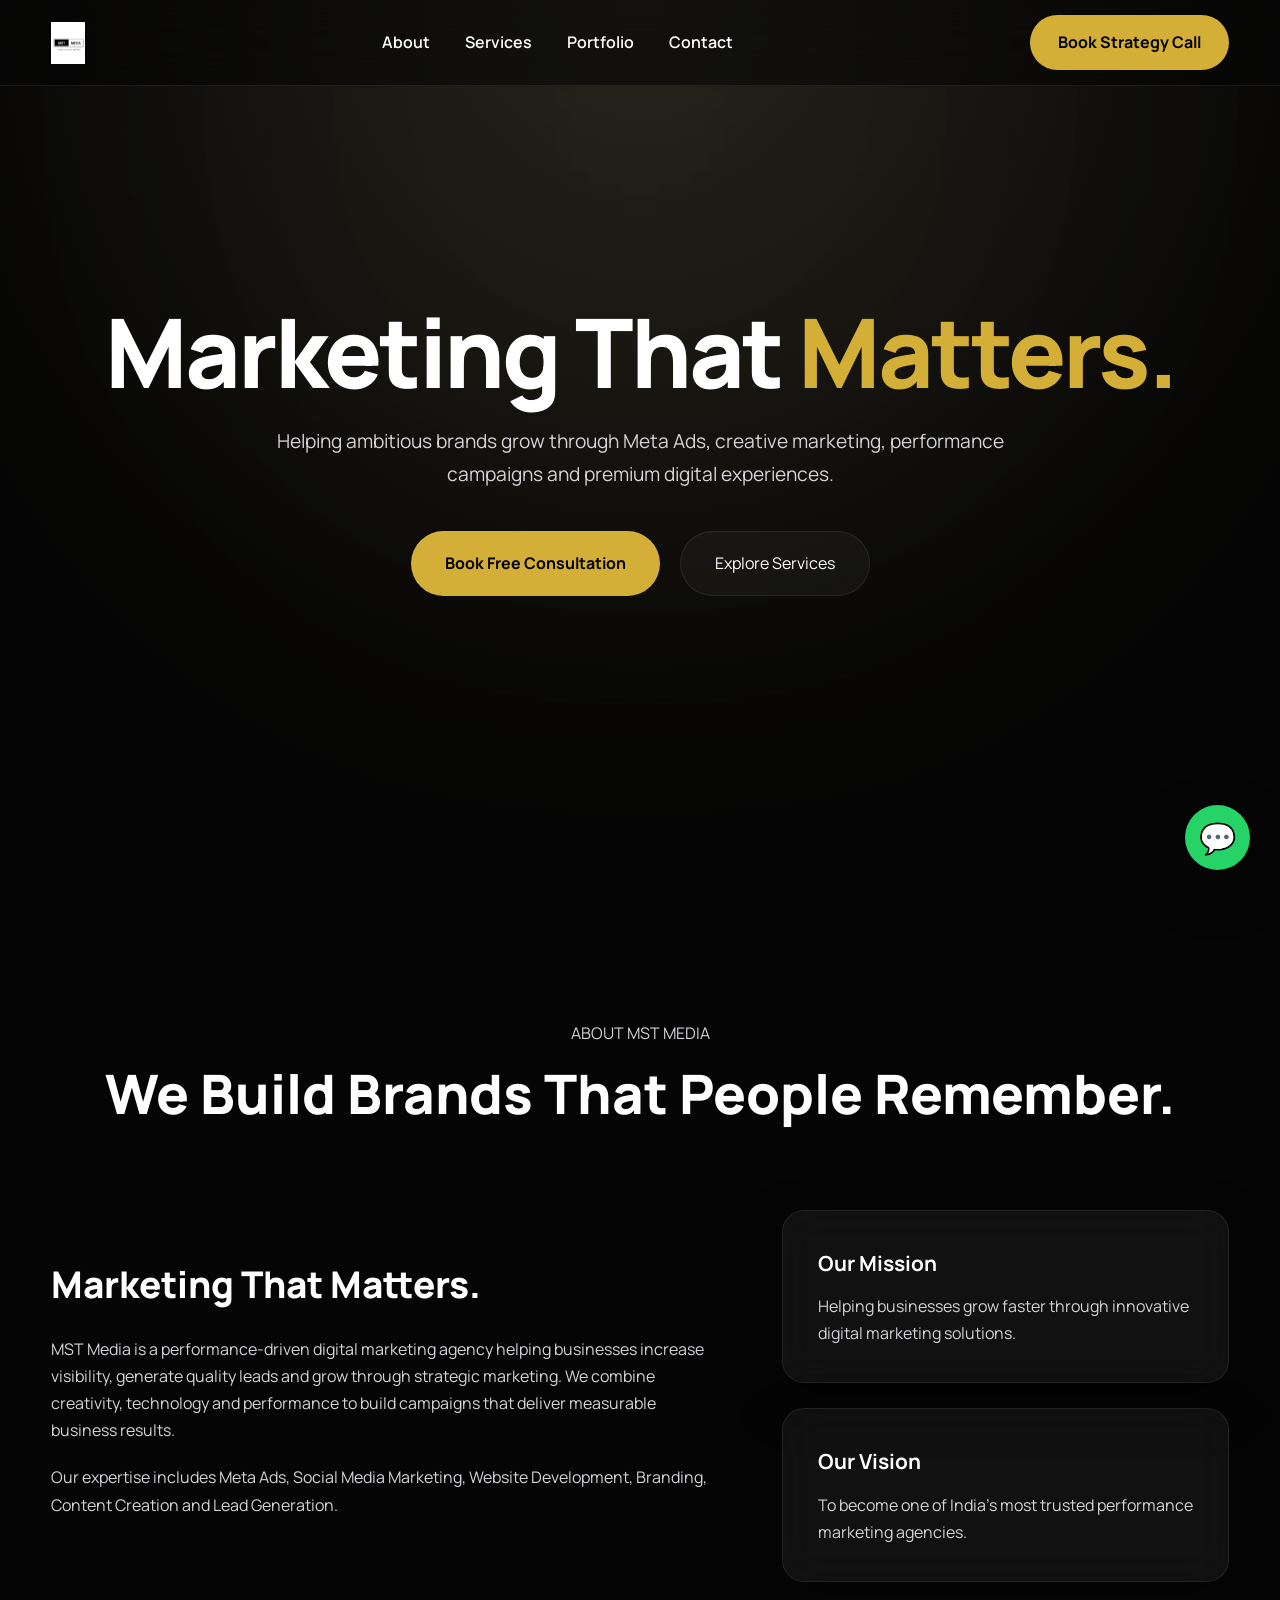
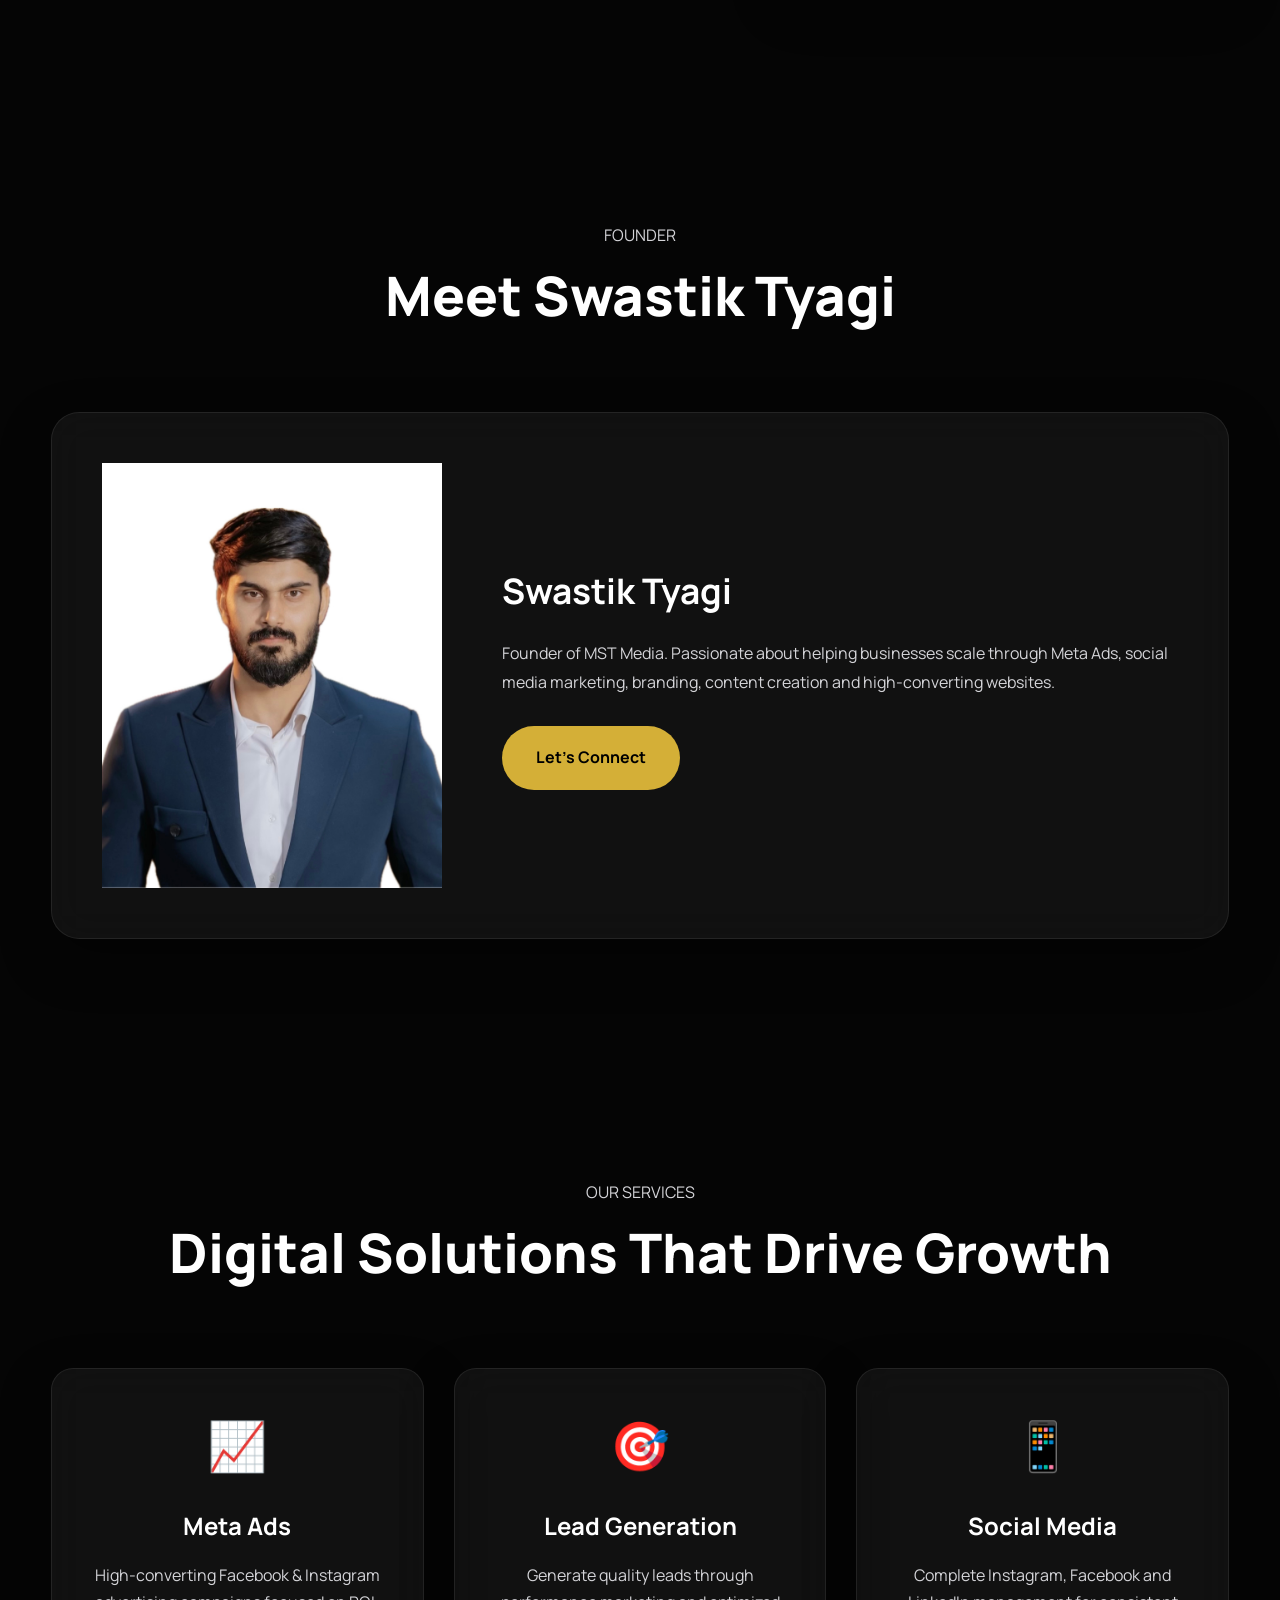
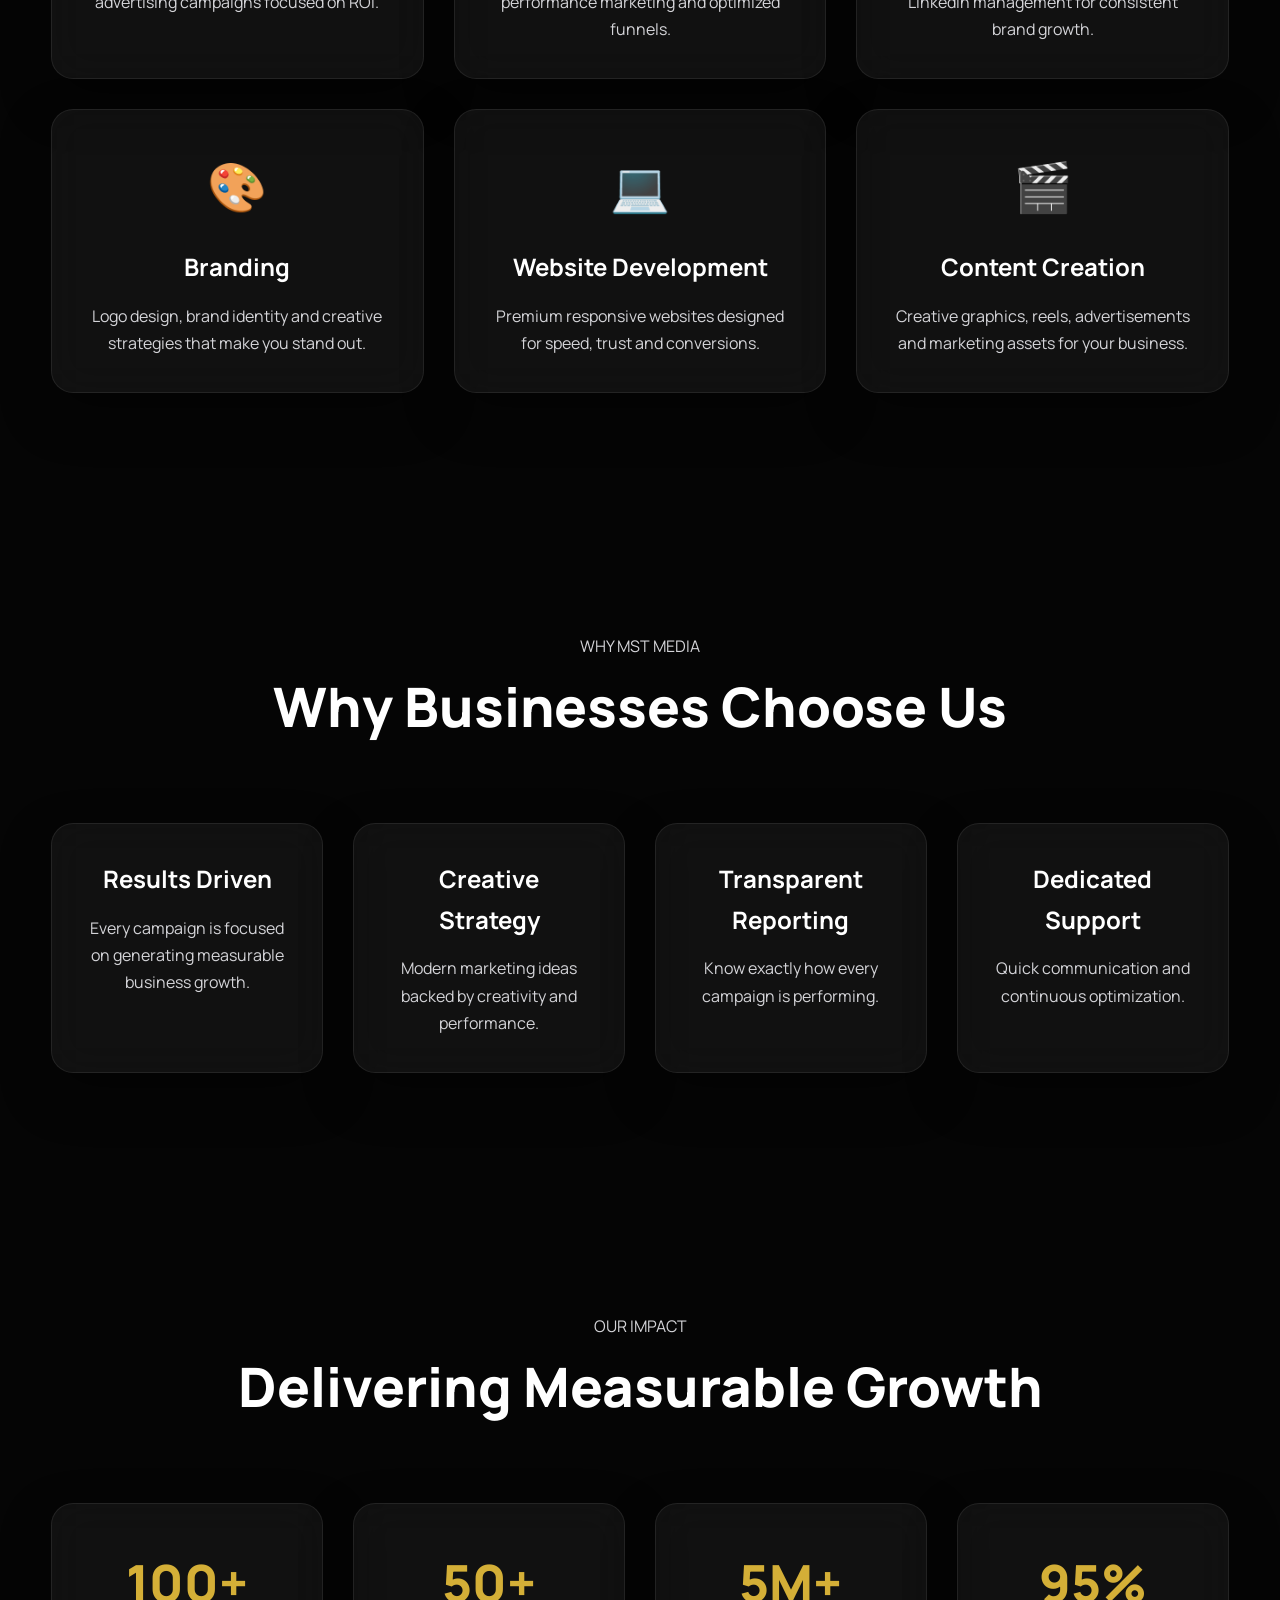
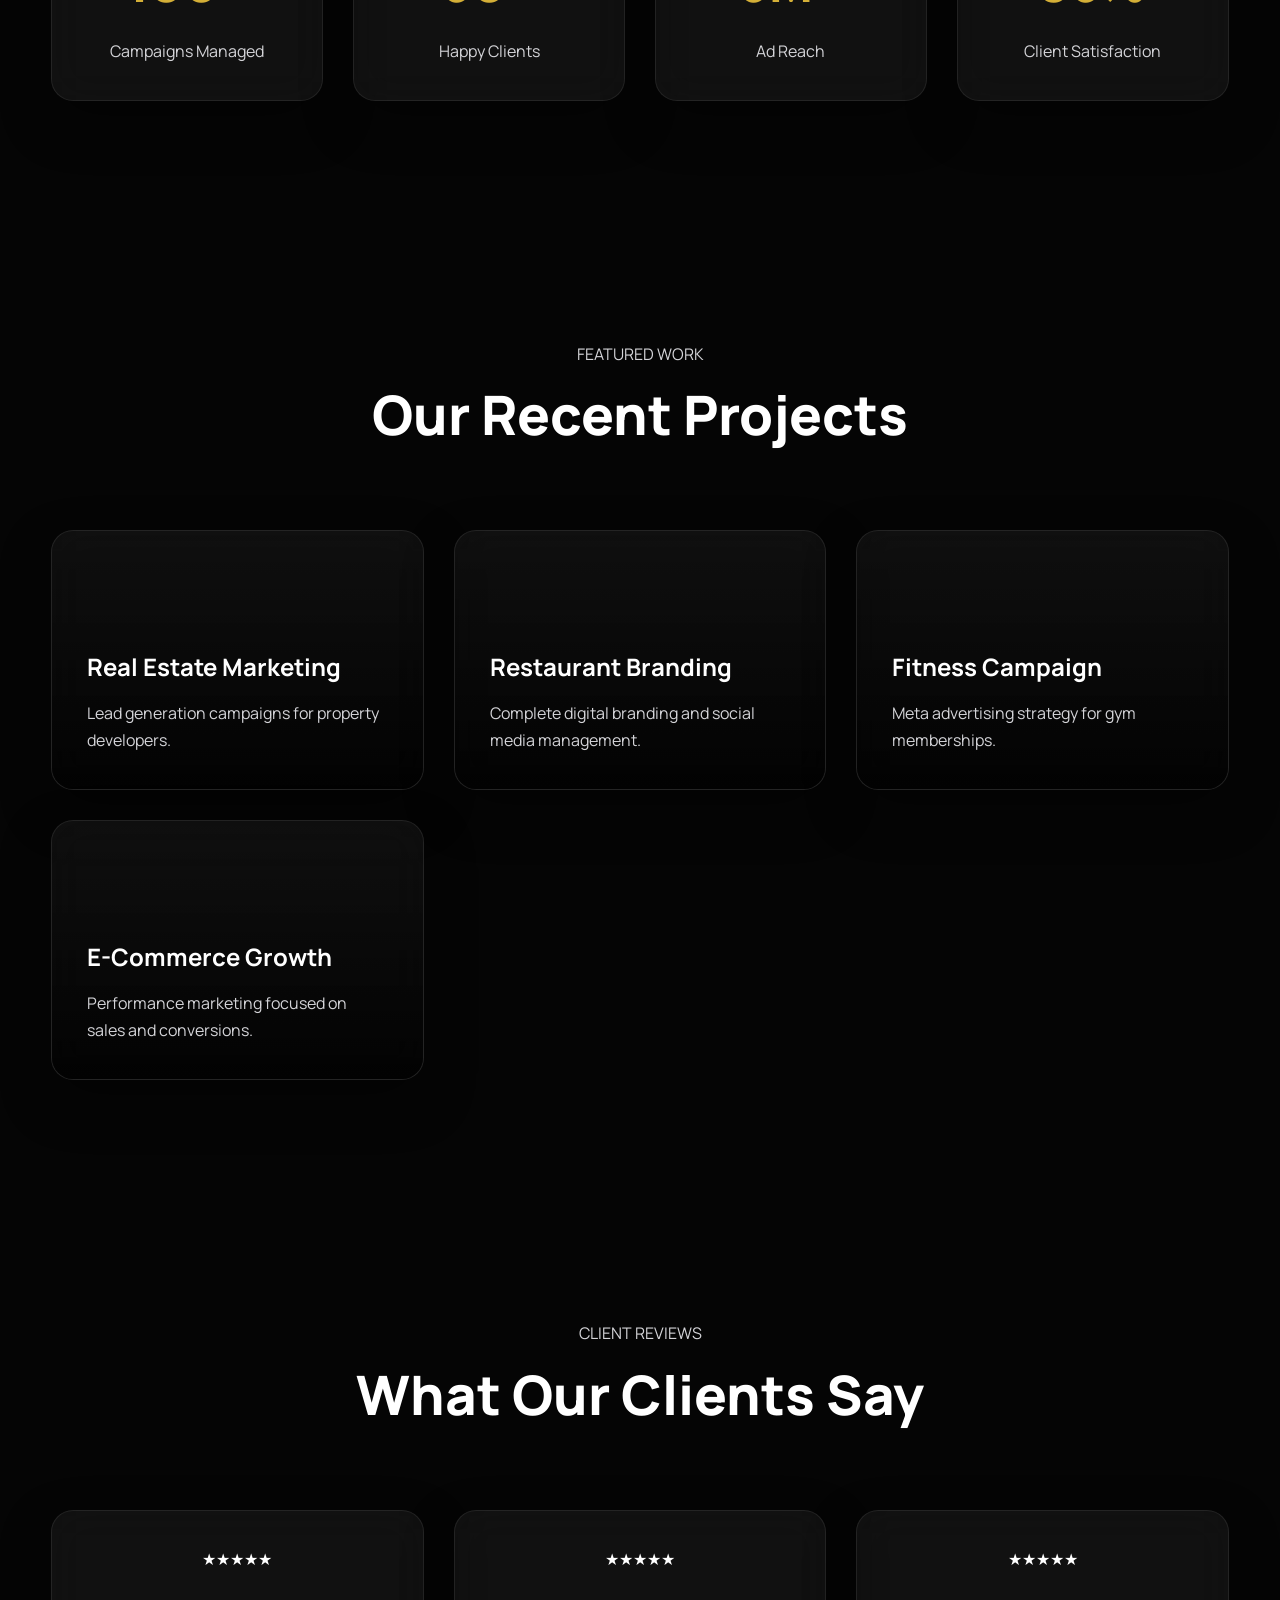
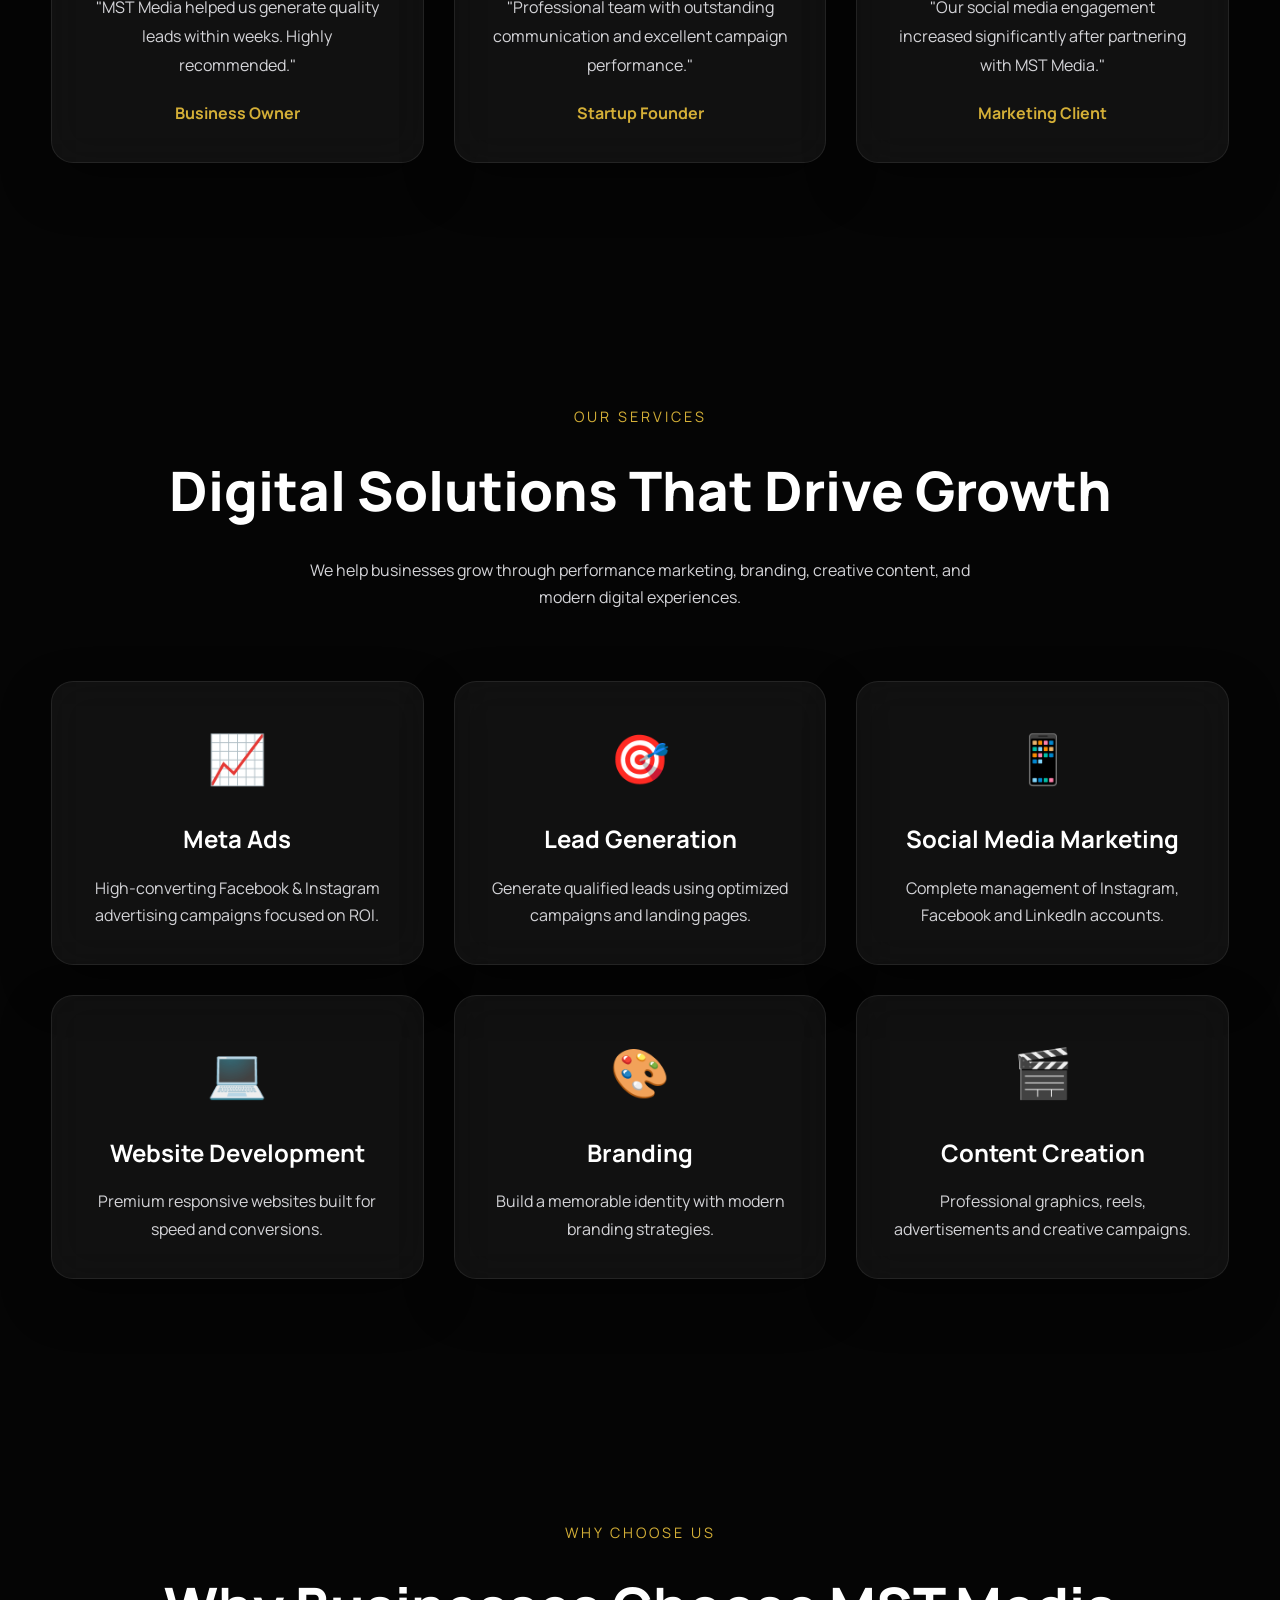
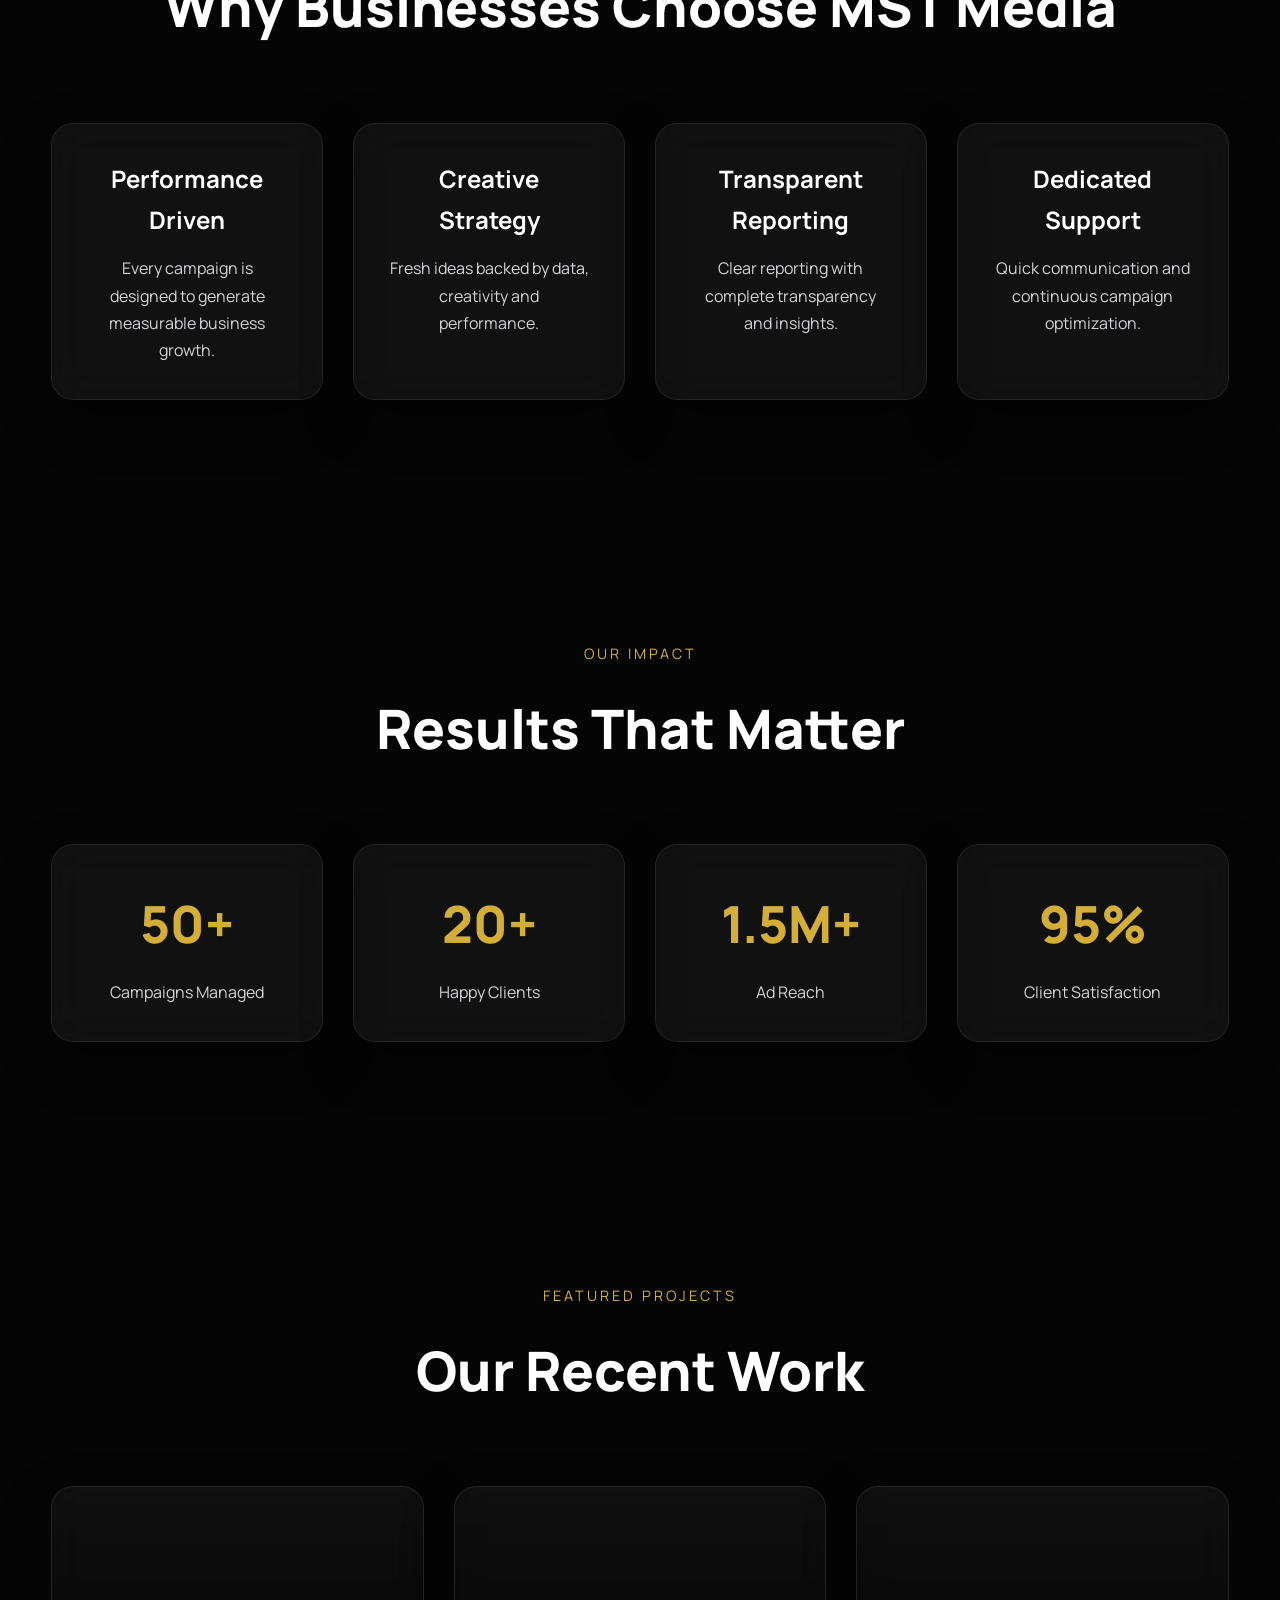
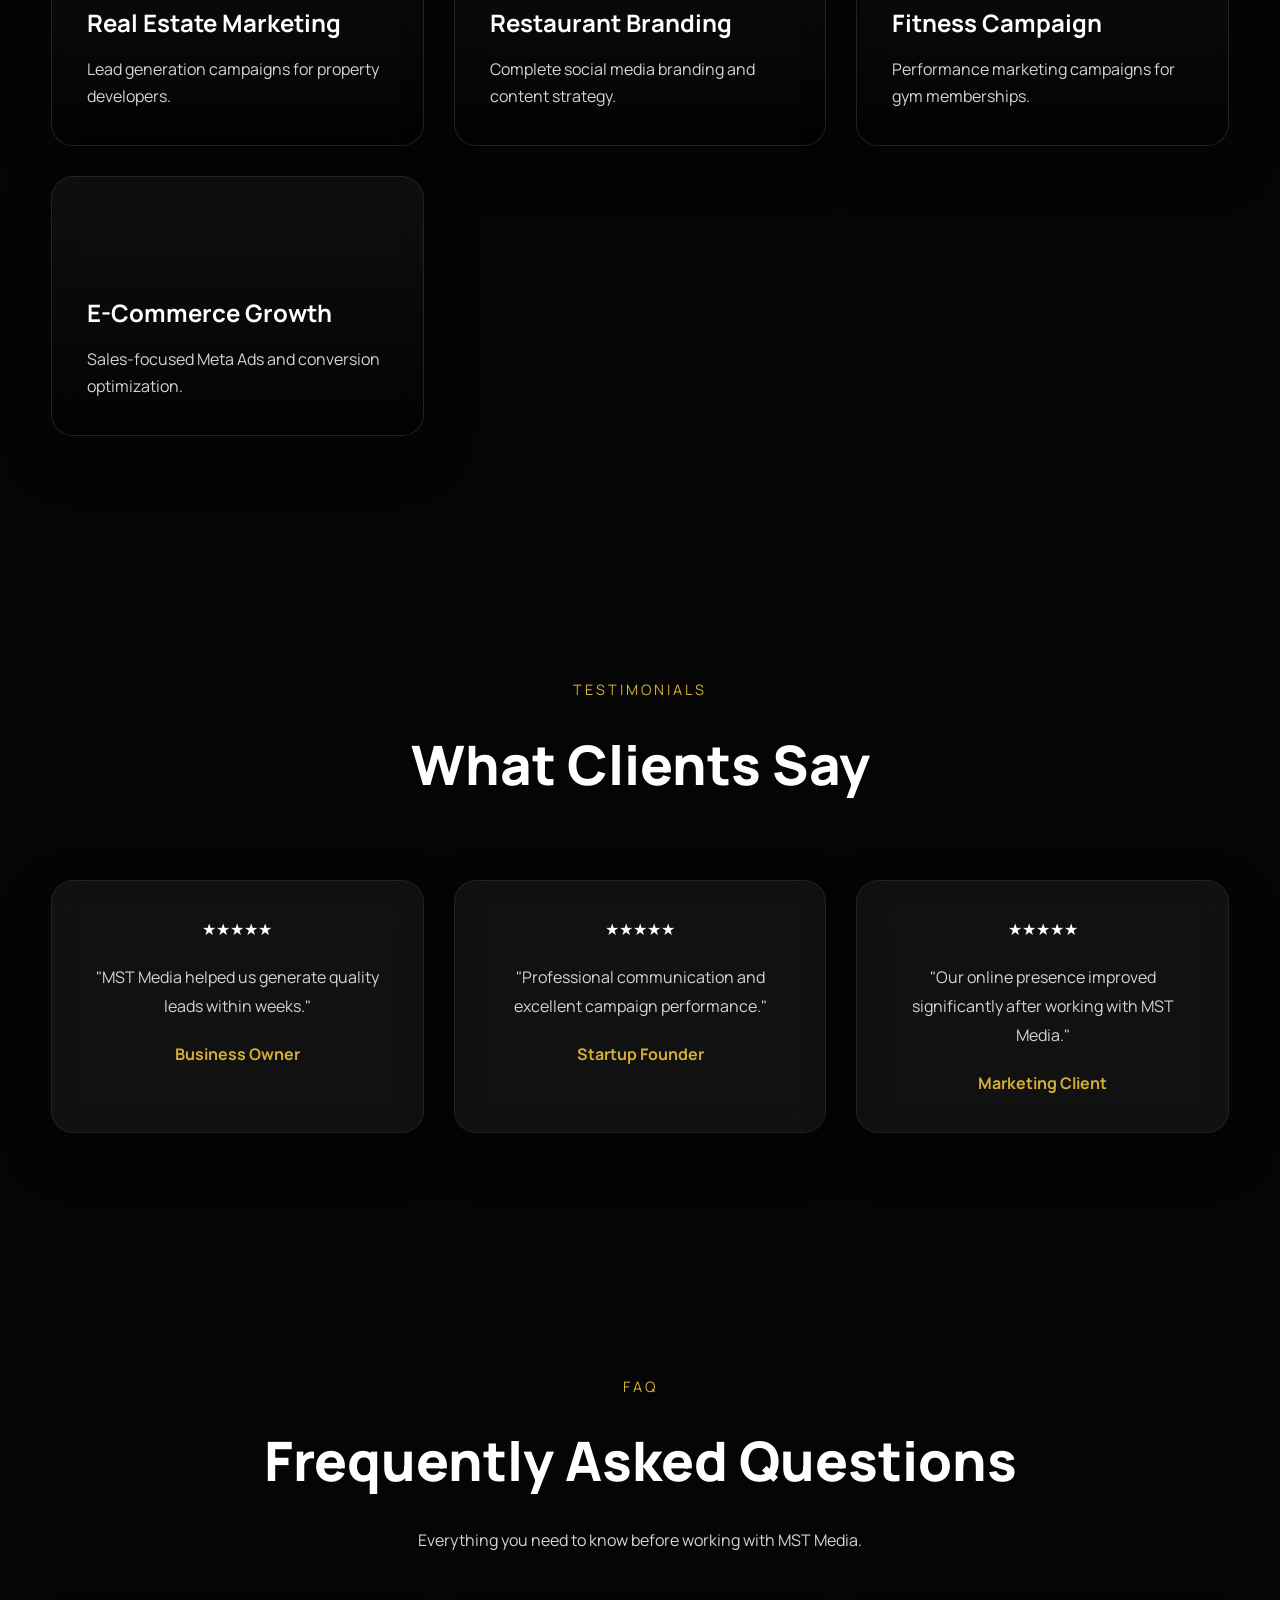
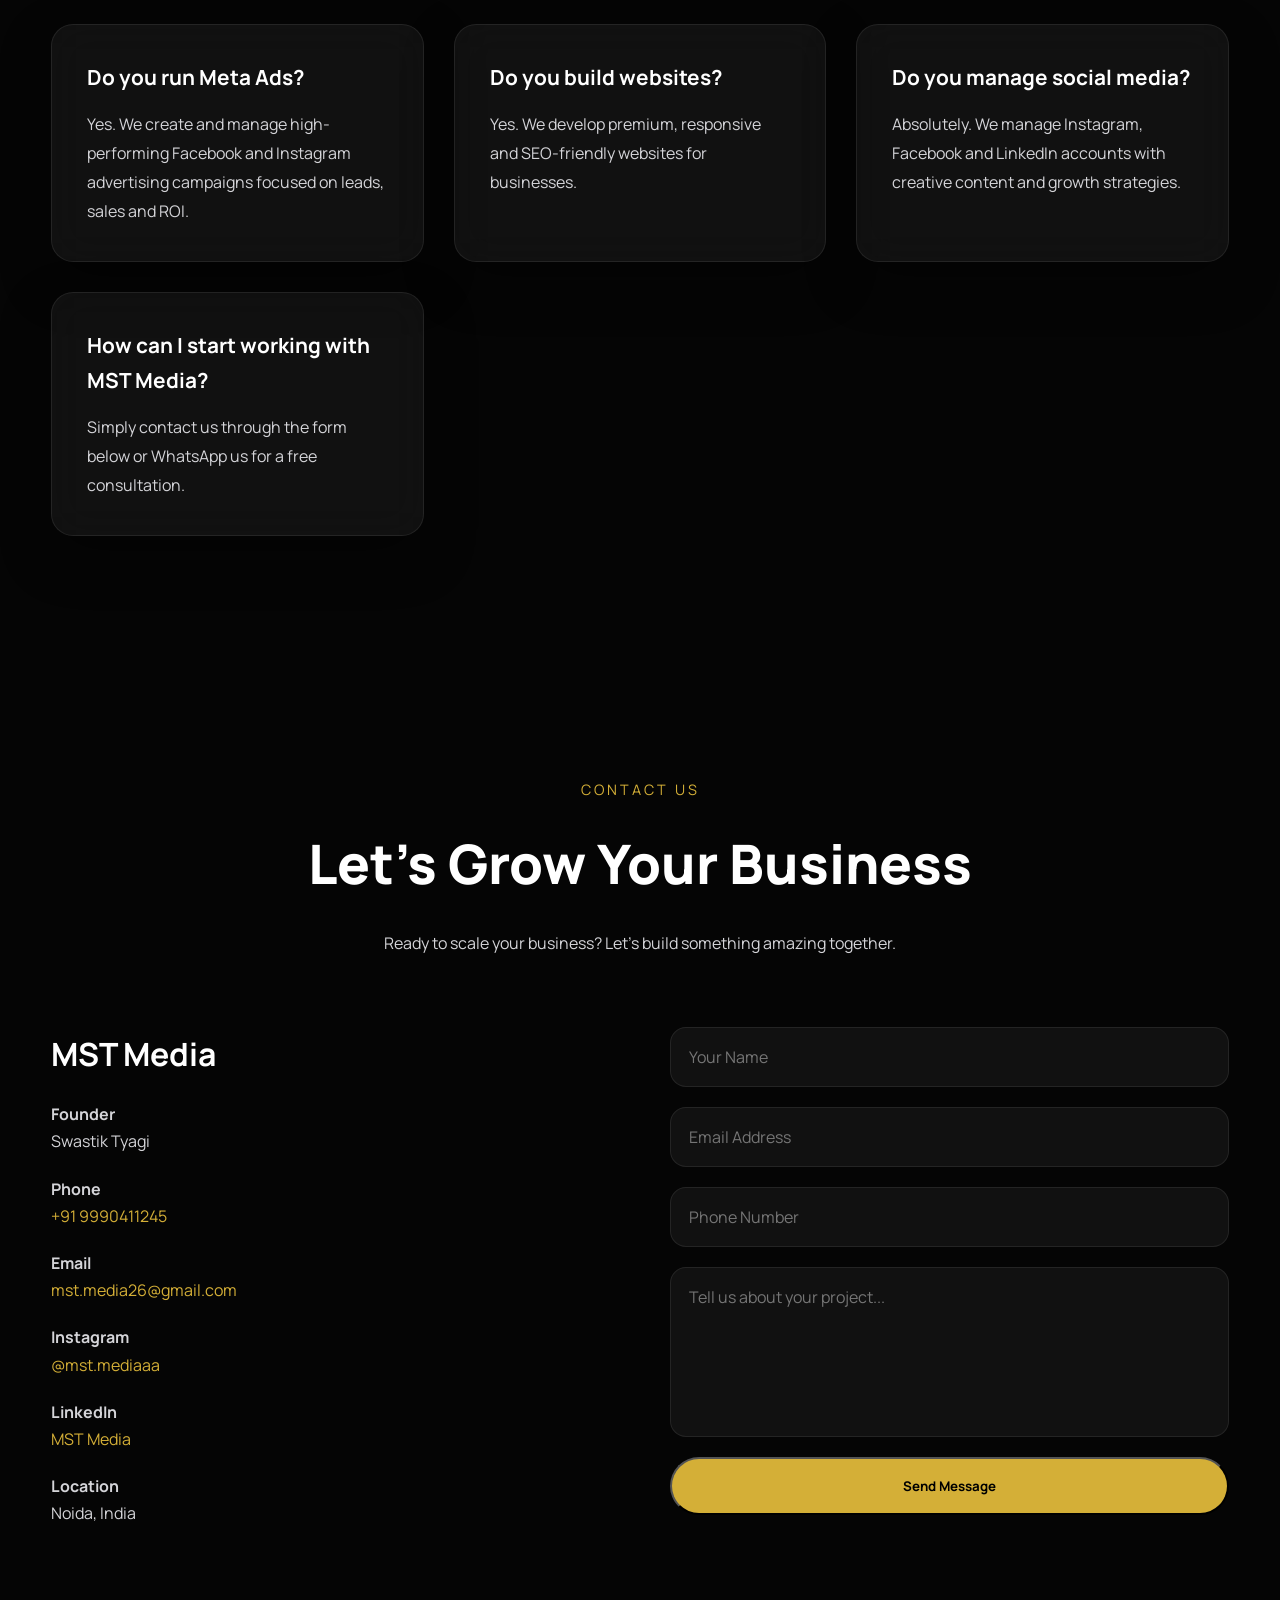
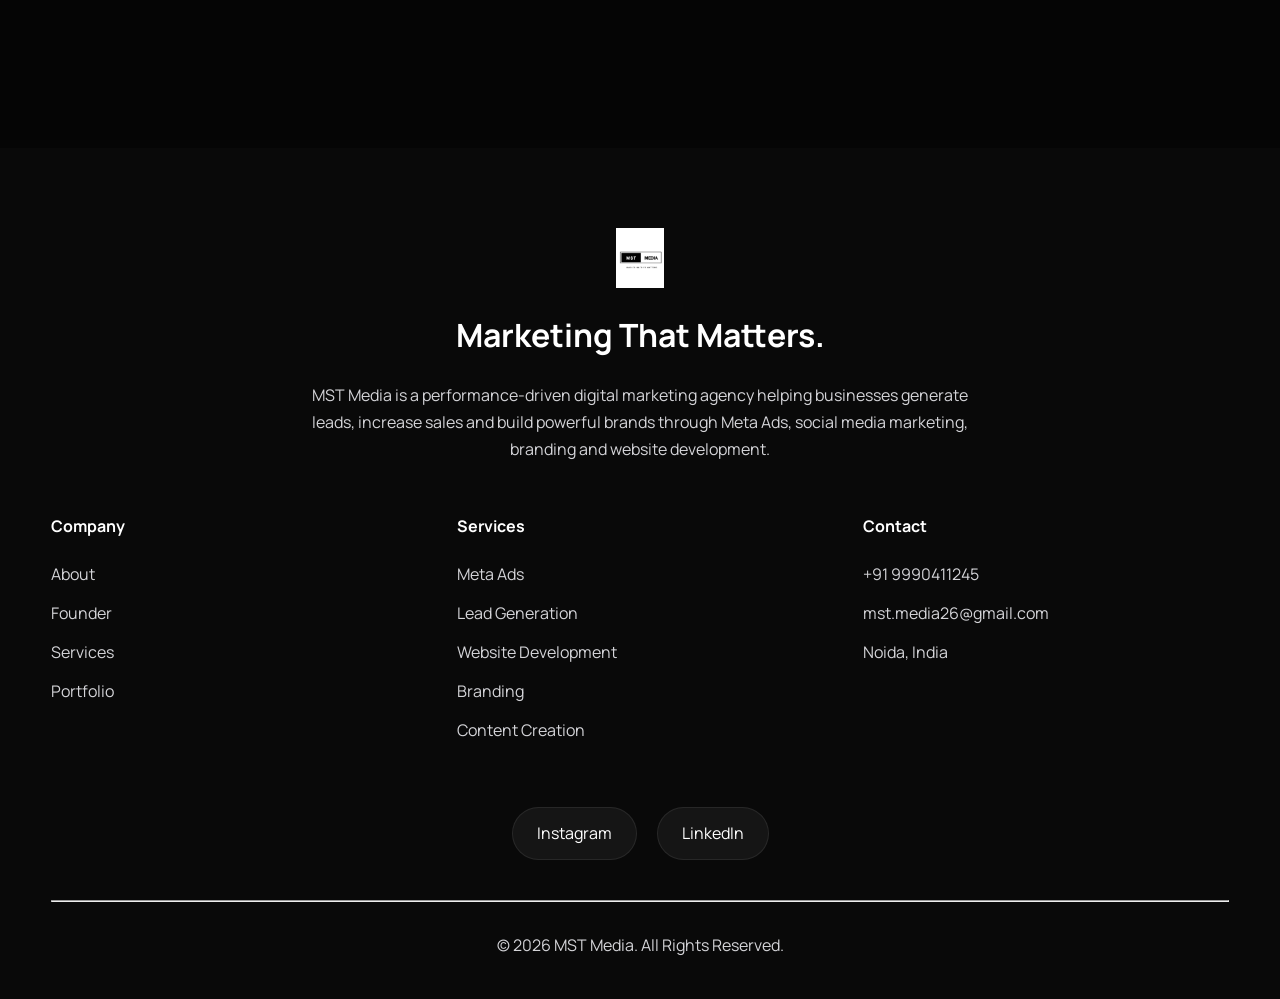
==== commit f49ecb0b: "Update index.html" ====
--- a/index.html
+++ b/index.html
@@ -835,7 +835,7 @@
 
 <div class="stat-card">
 
-<h3>100+</h3>
+<h3>50+</h3>
 
 <p>Campaigns Managed</p>
 
@@ -843,7 +843,7 @@
 
 <div class="stat-card">
 
-<h3>50+</h3>
+<h3>20+</h3>
 
 <p>Happy Clients</p>
 
@@ -851,7 +851,7 @@
 
 <div class="stat-card">
 
-<h3>5M+</h3>
+<h3>1.5M+</h3>
 
 <p>Ad Reach</p>
 
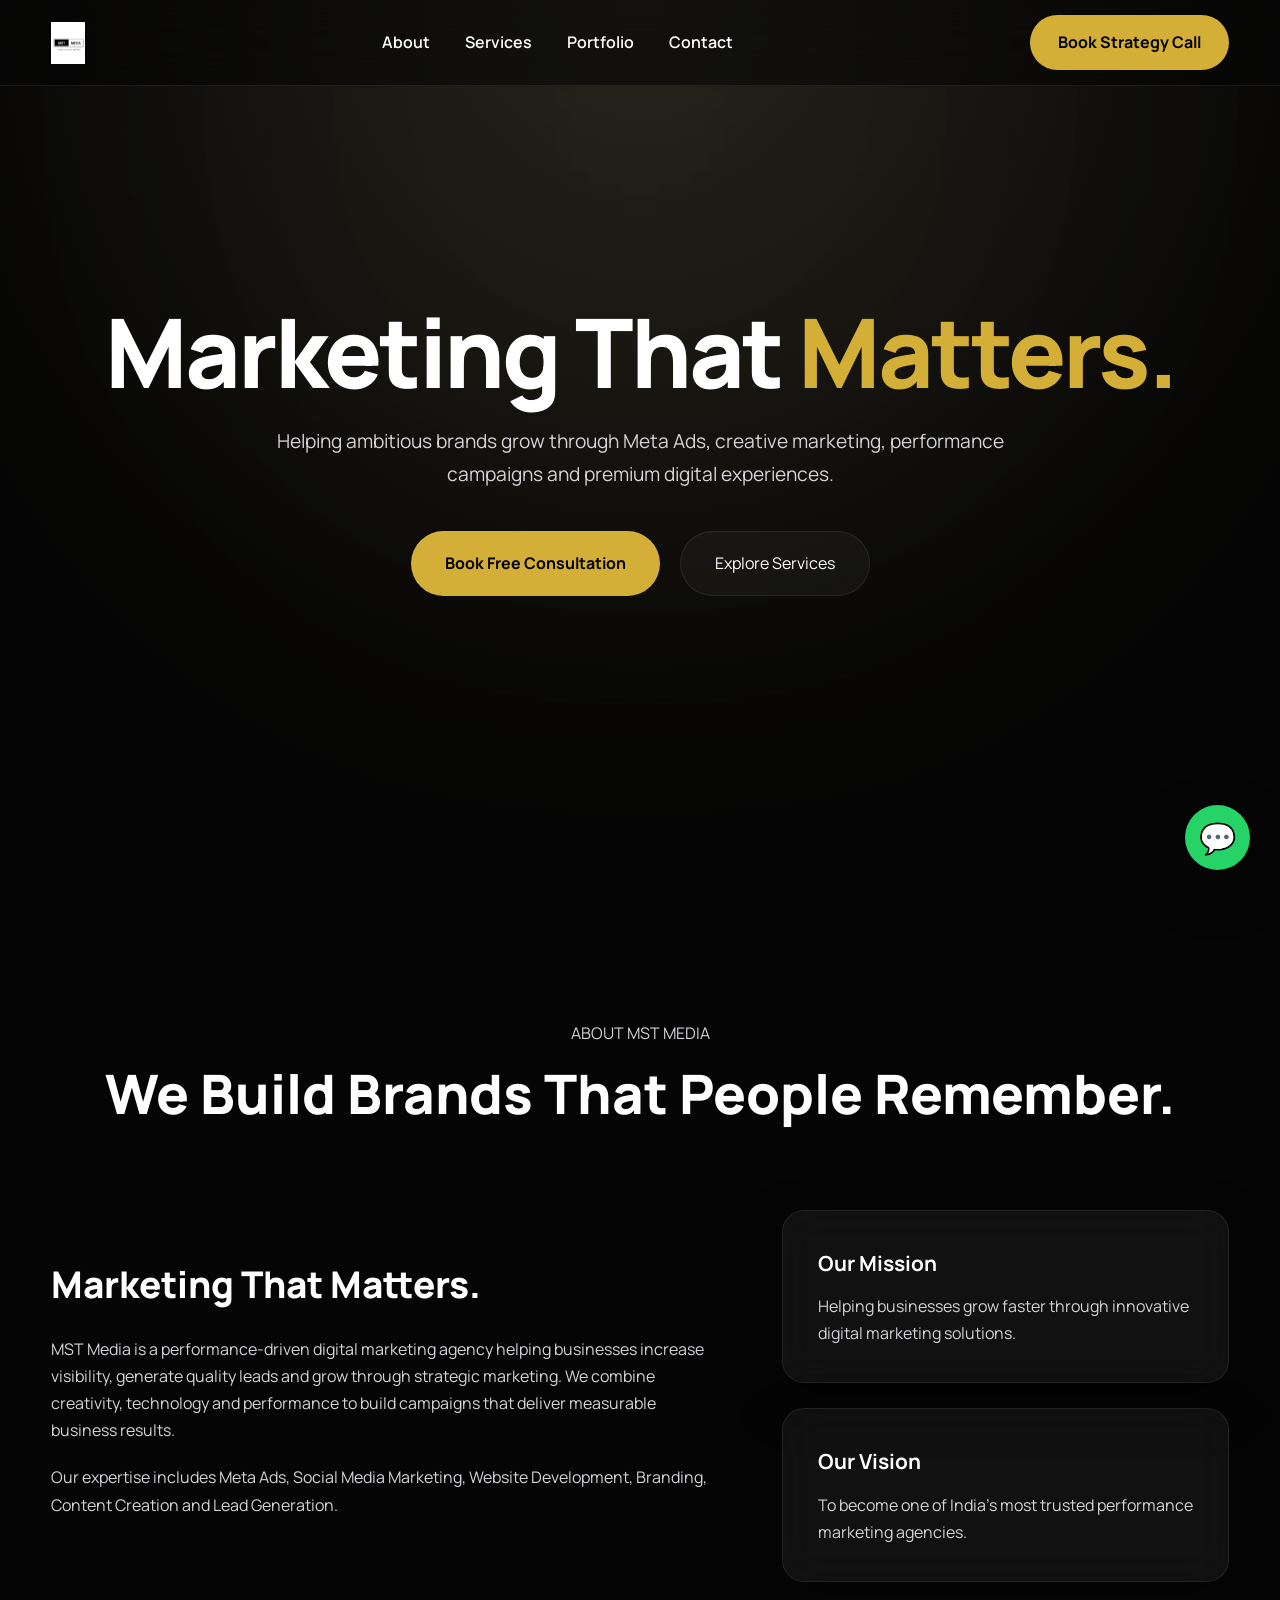
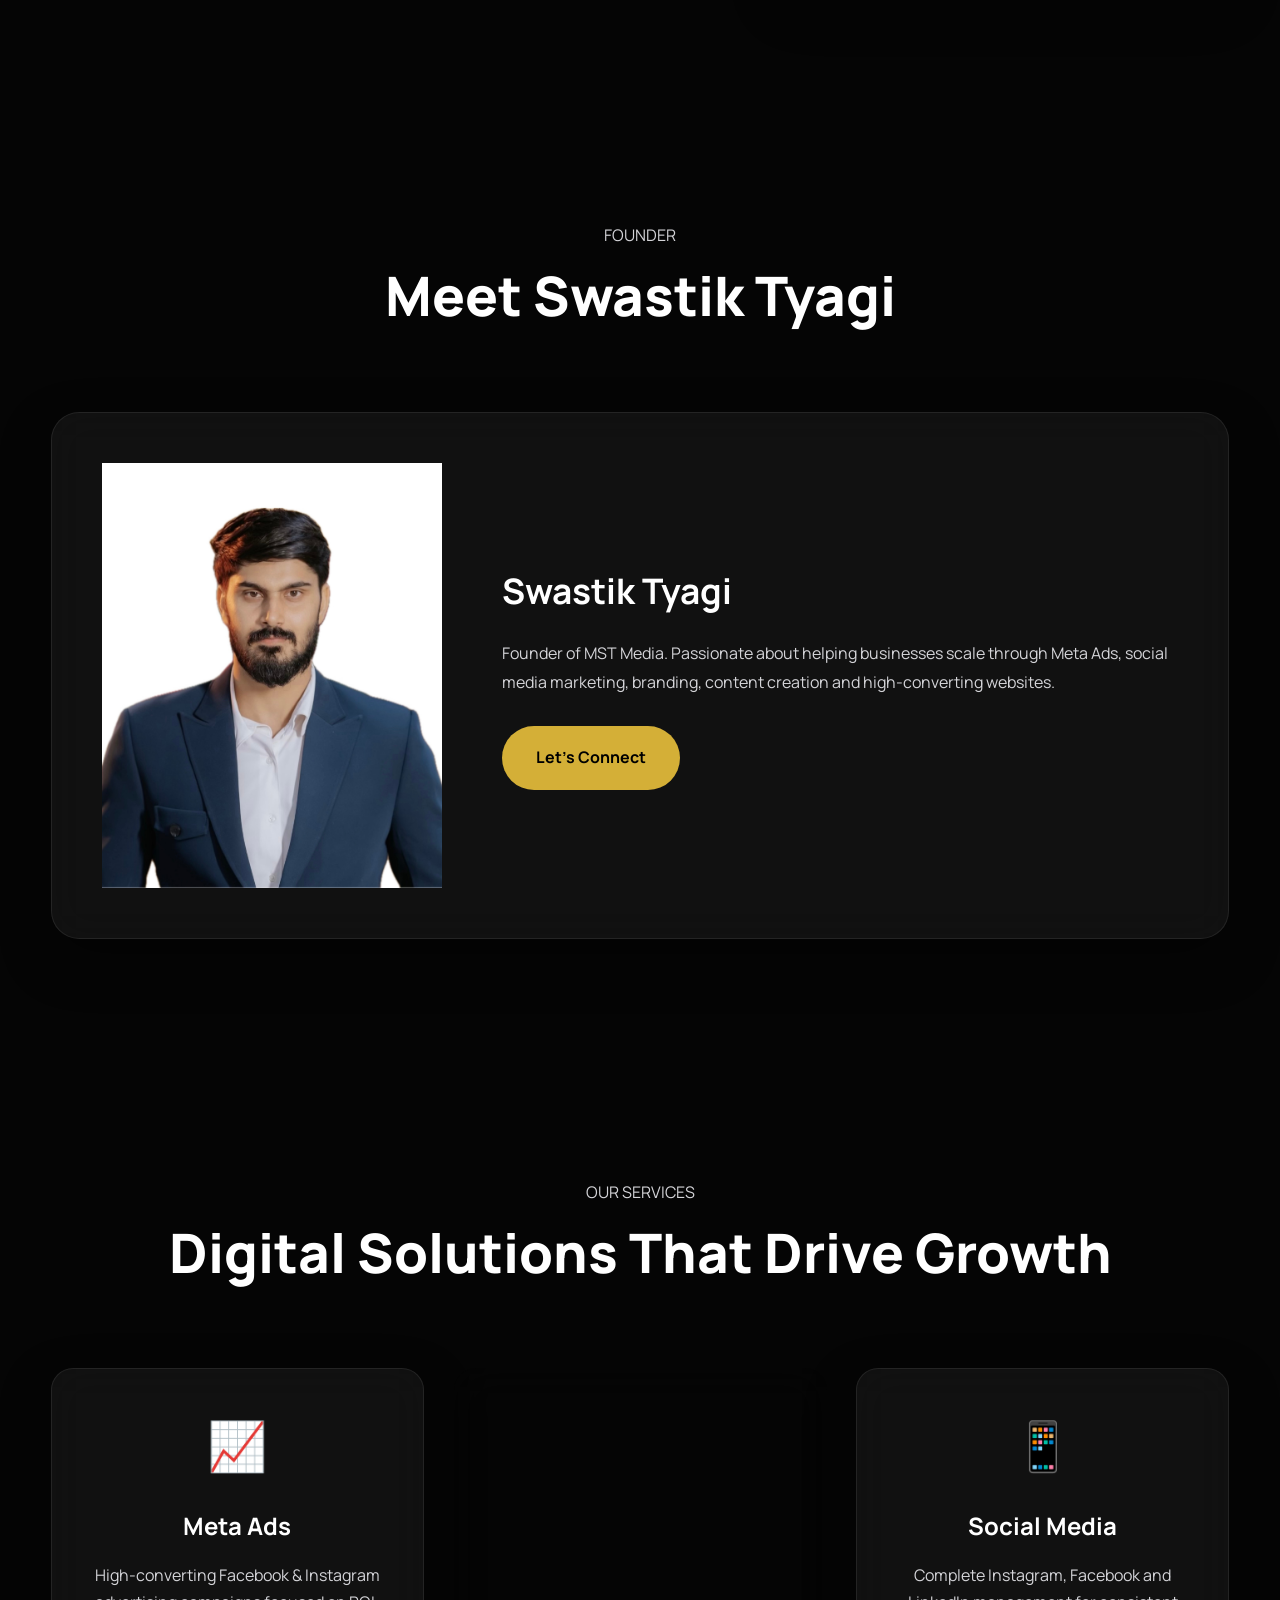
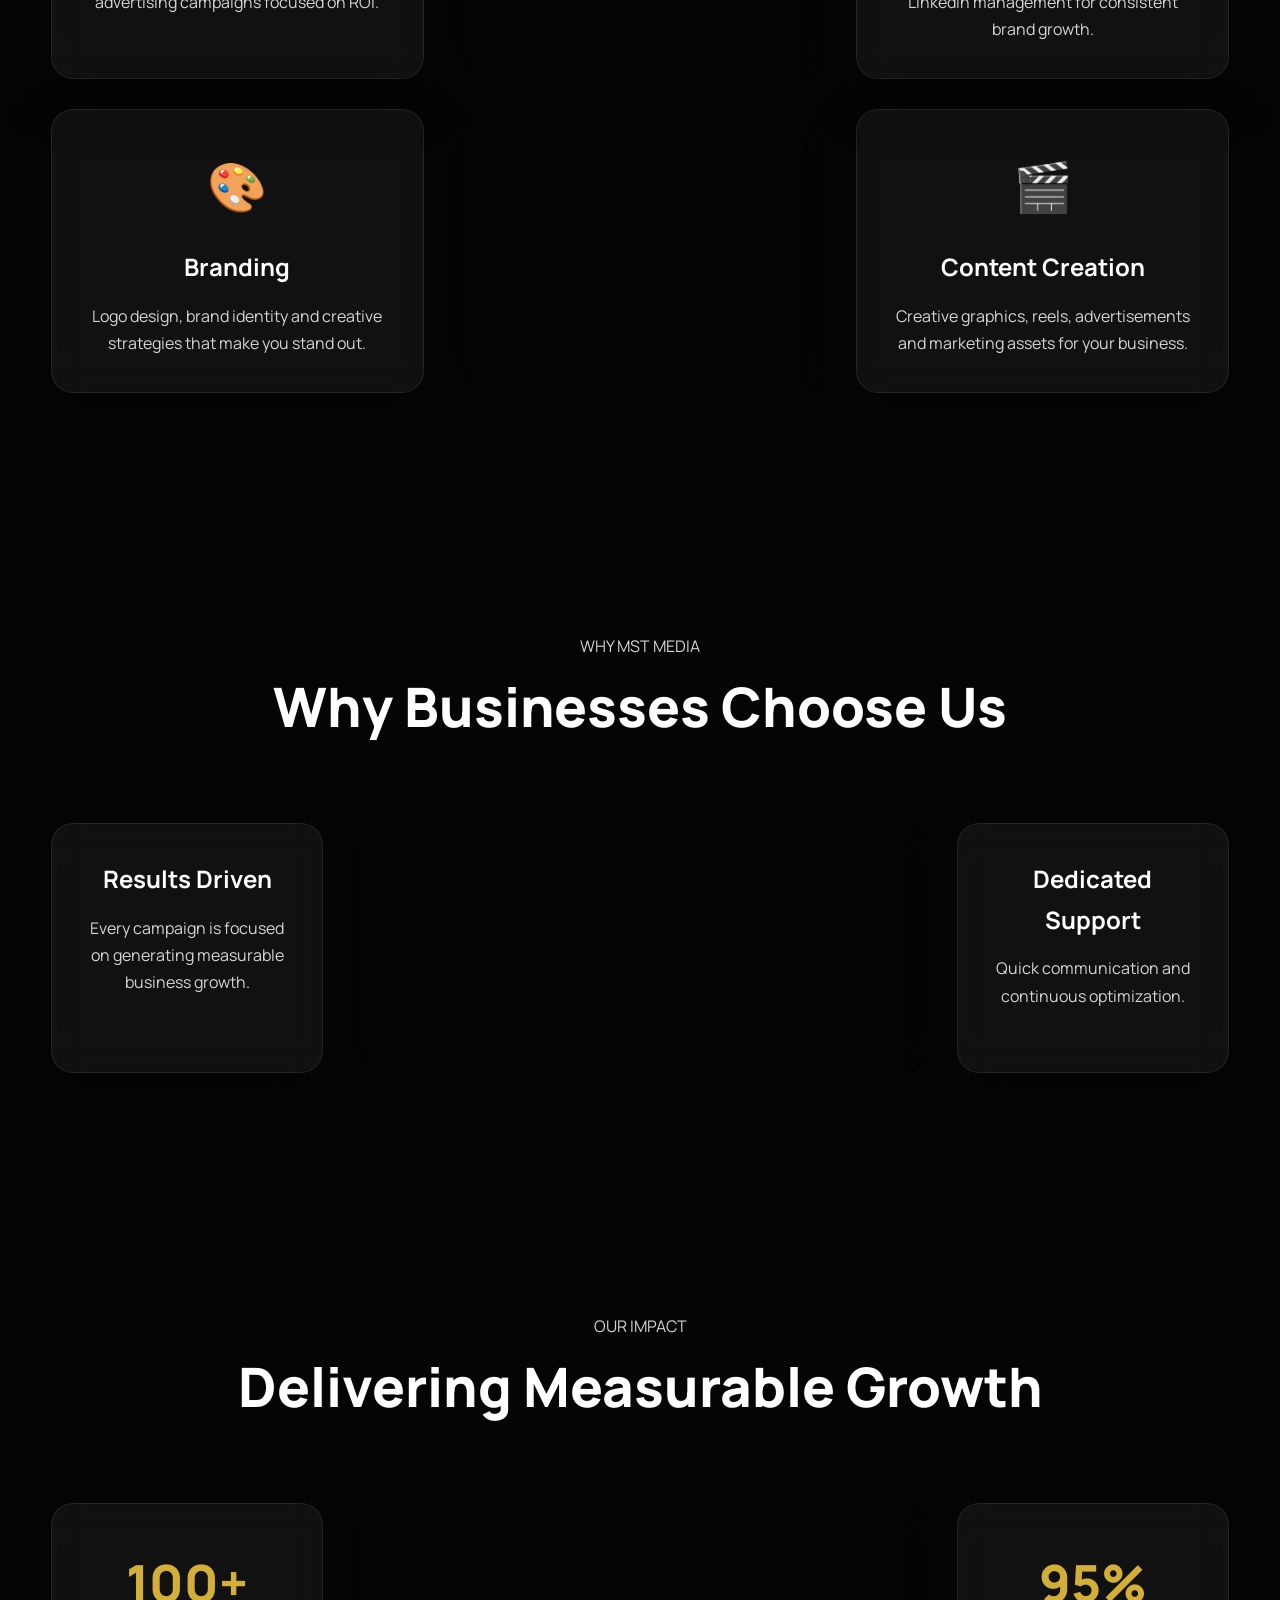
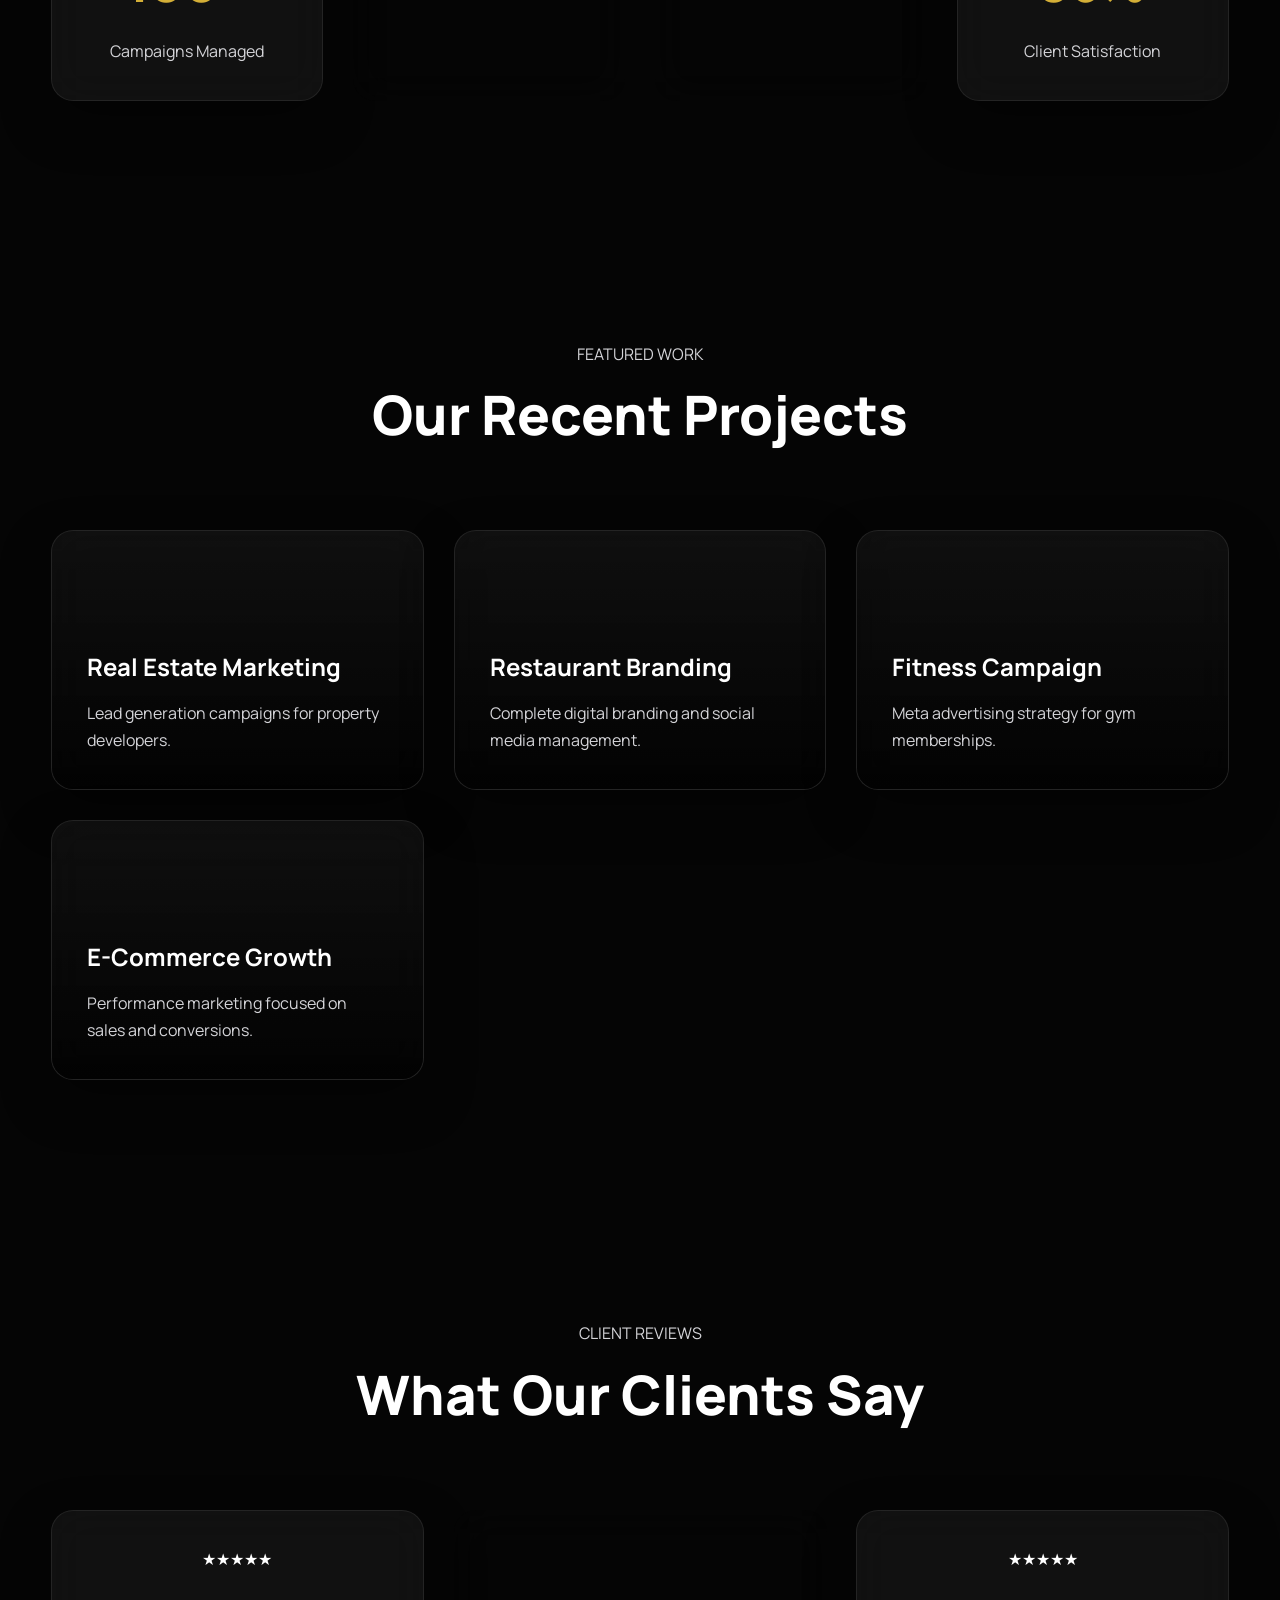
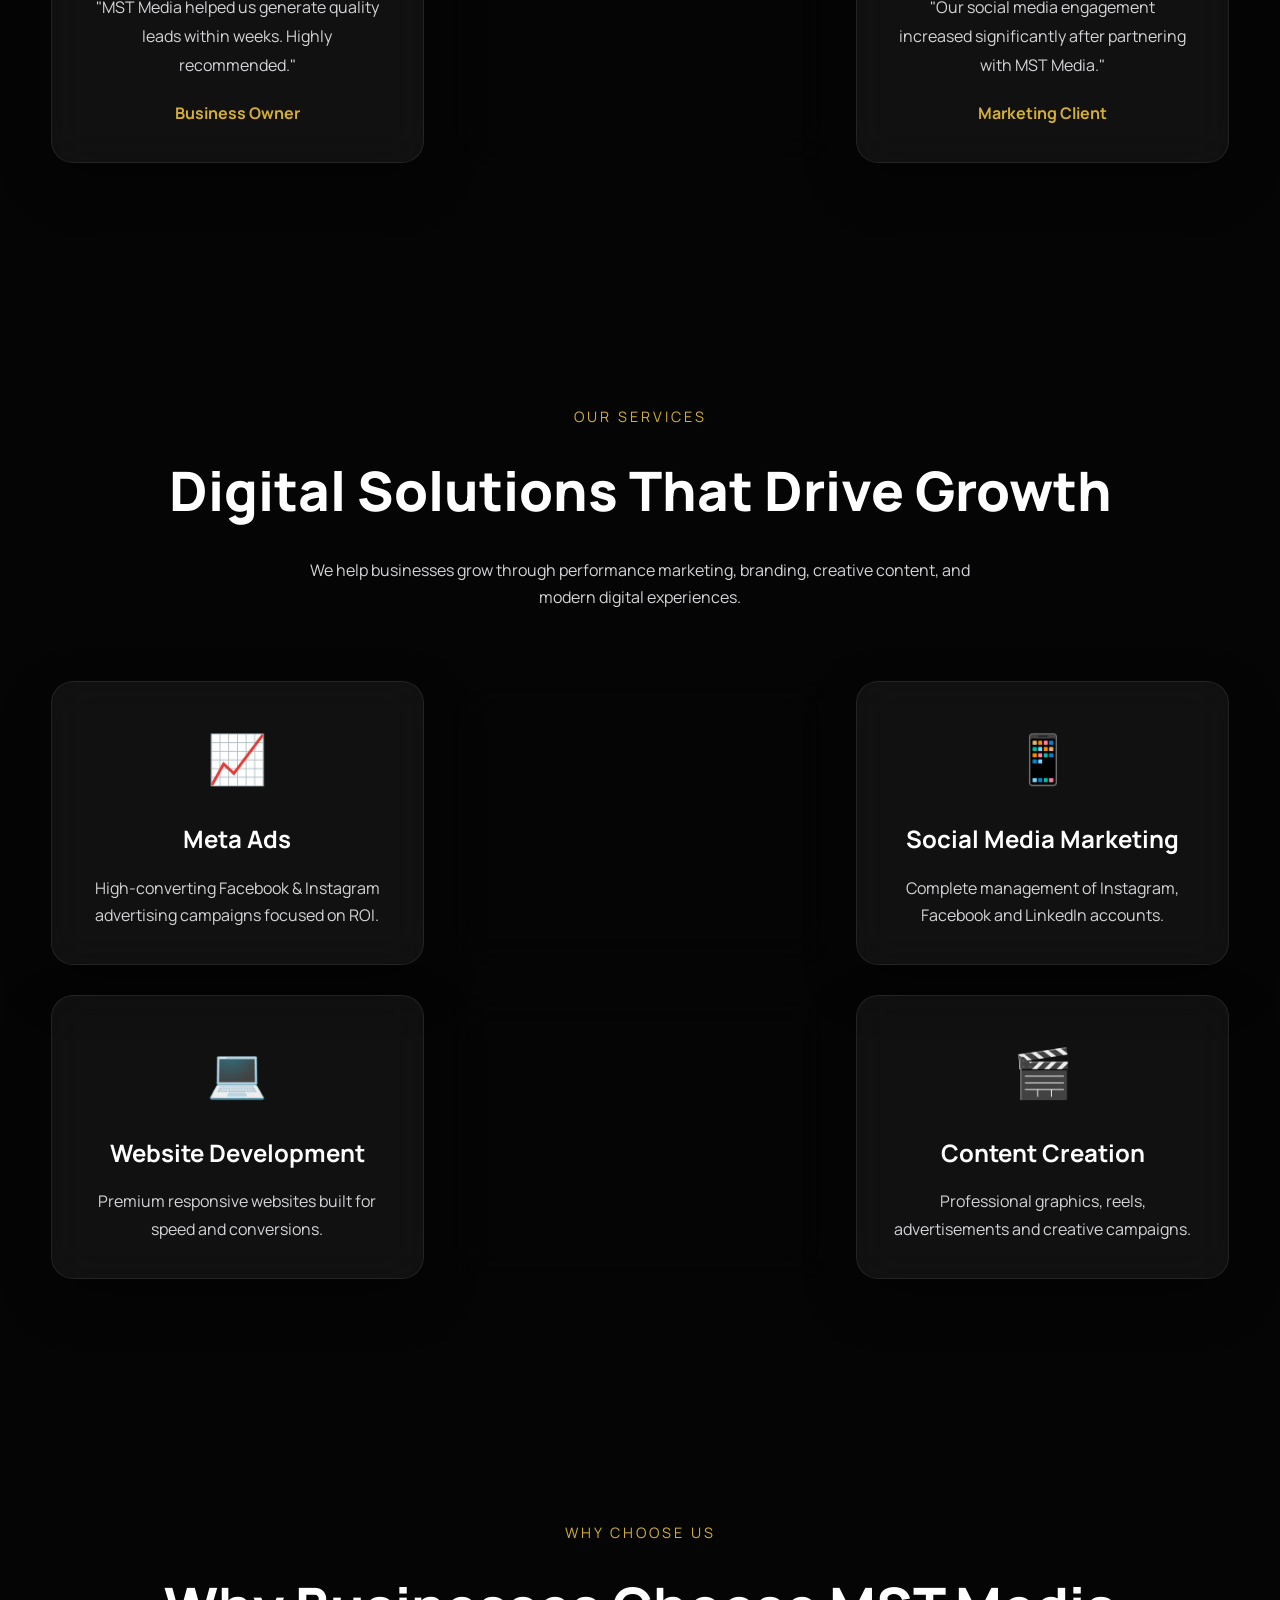
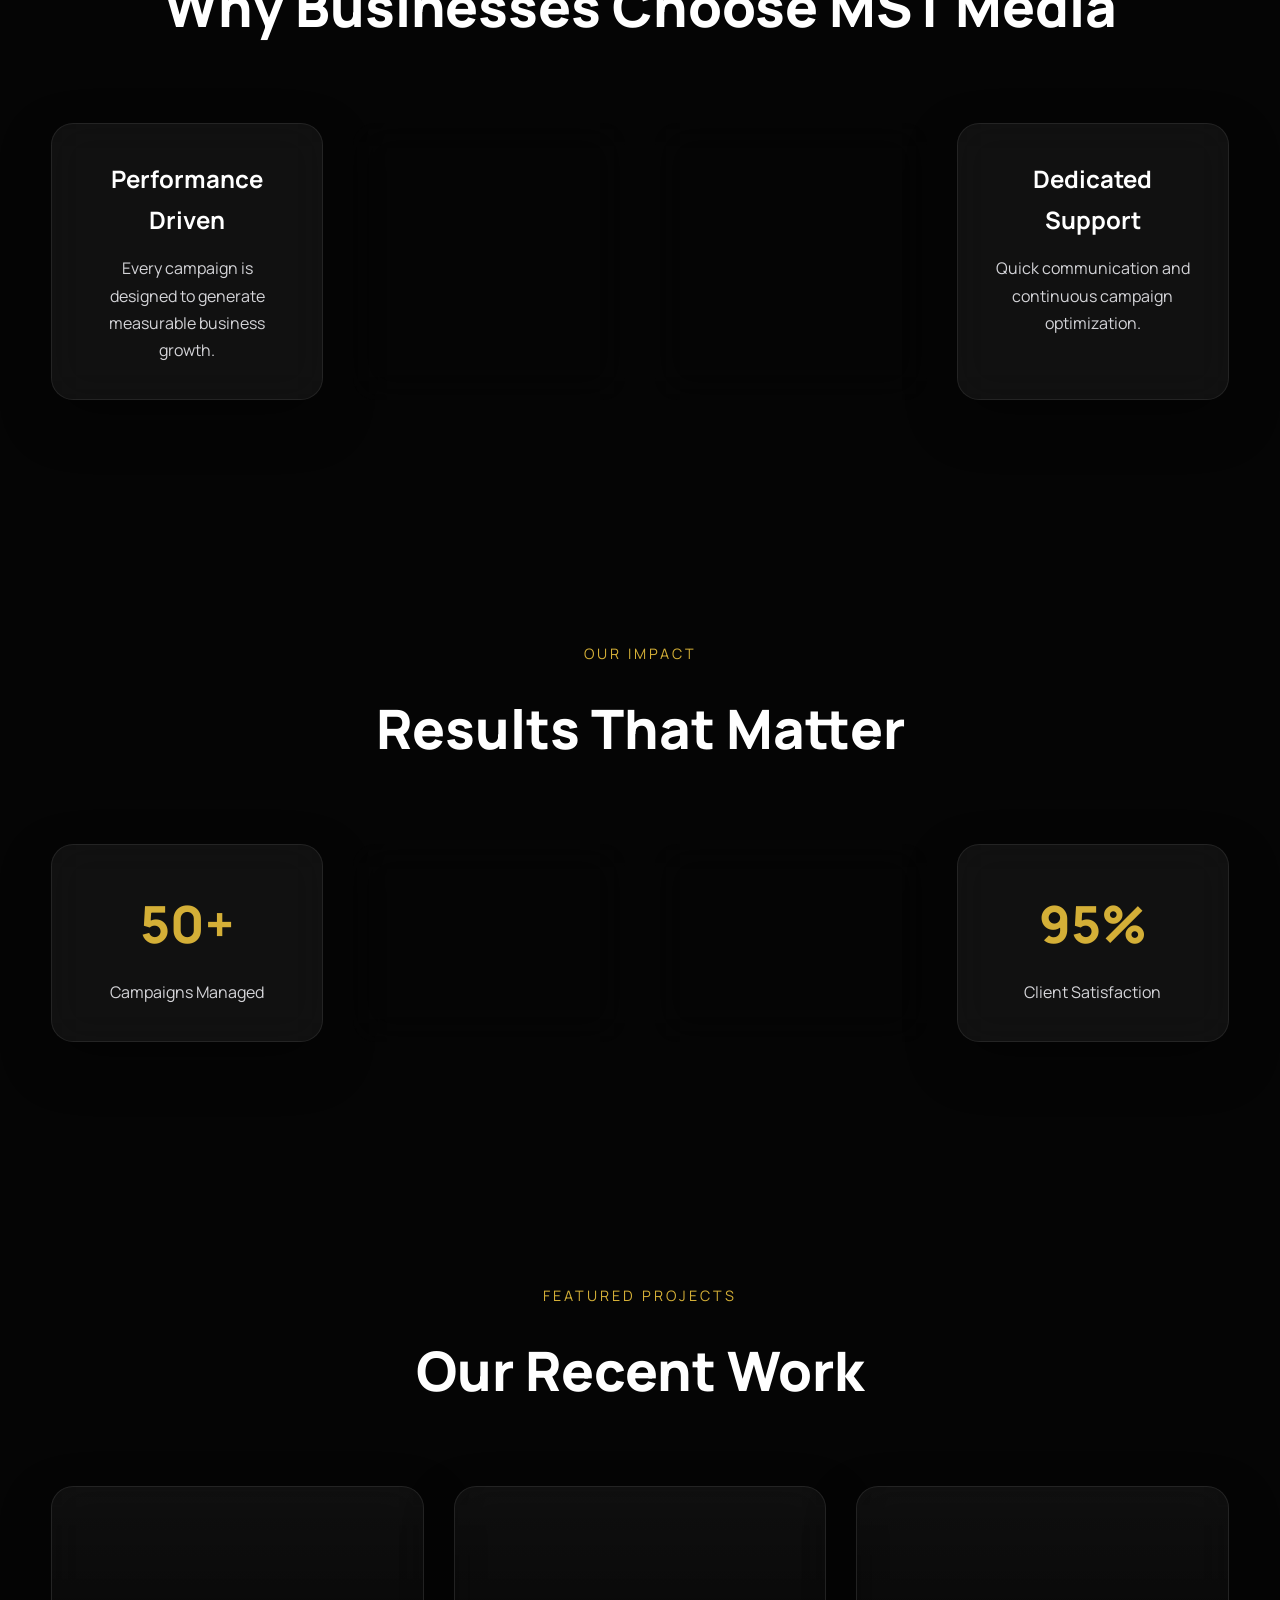
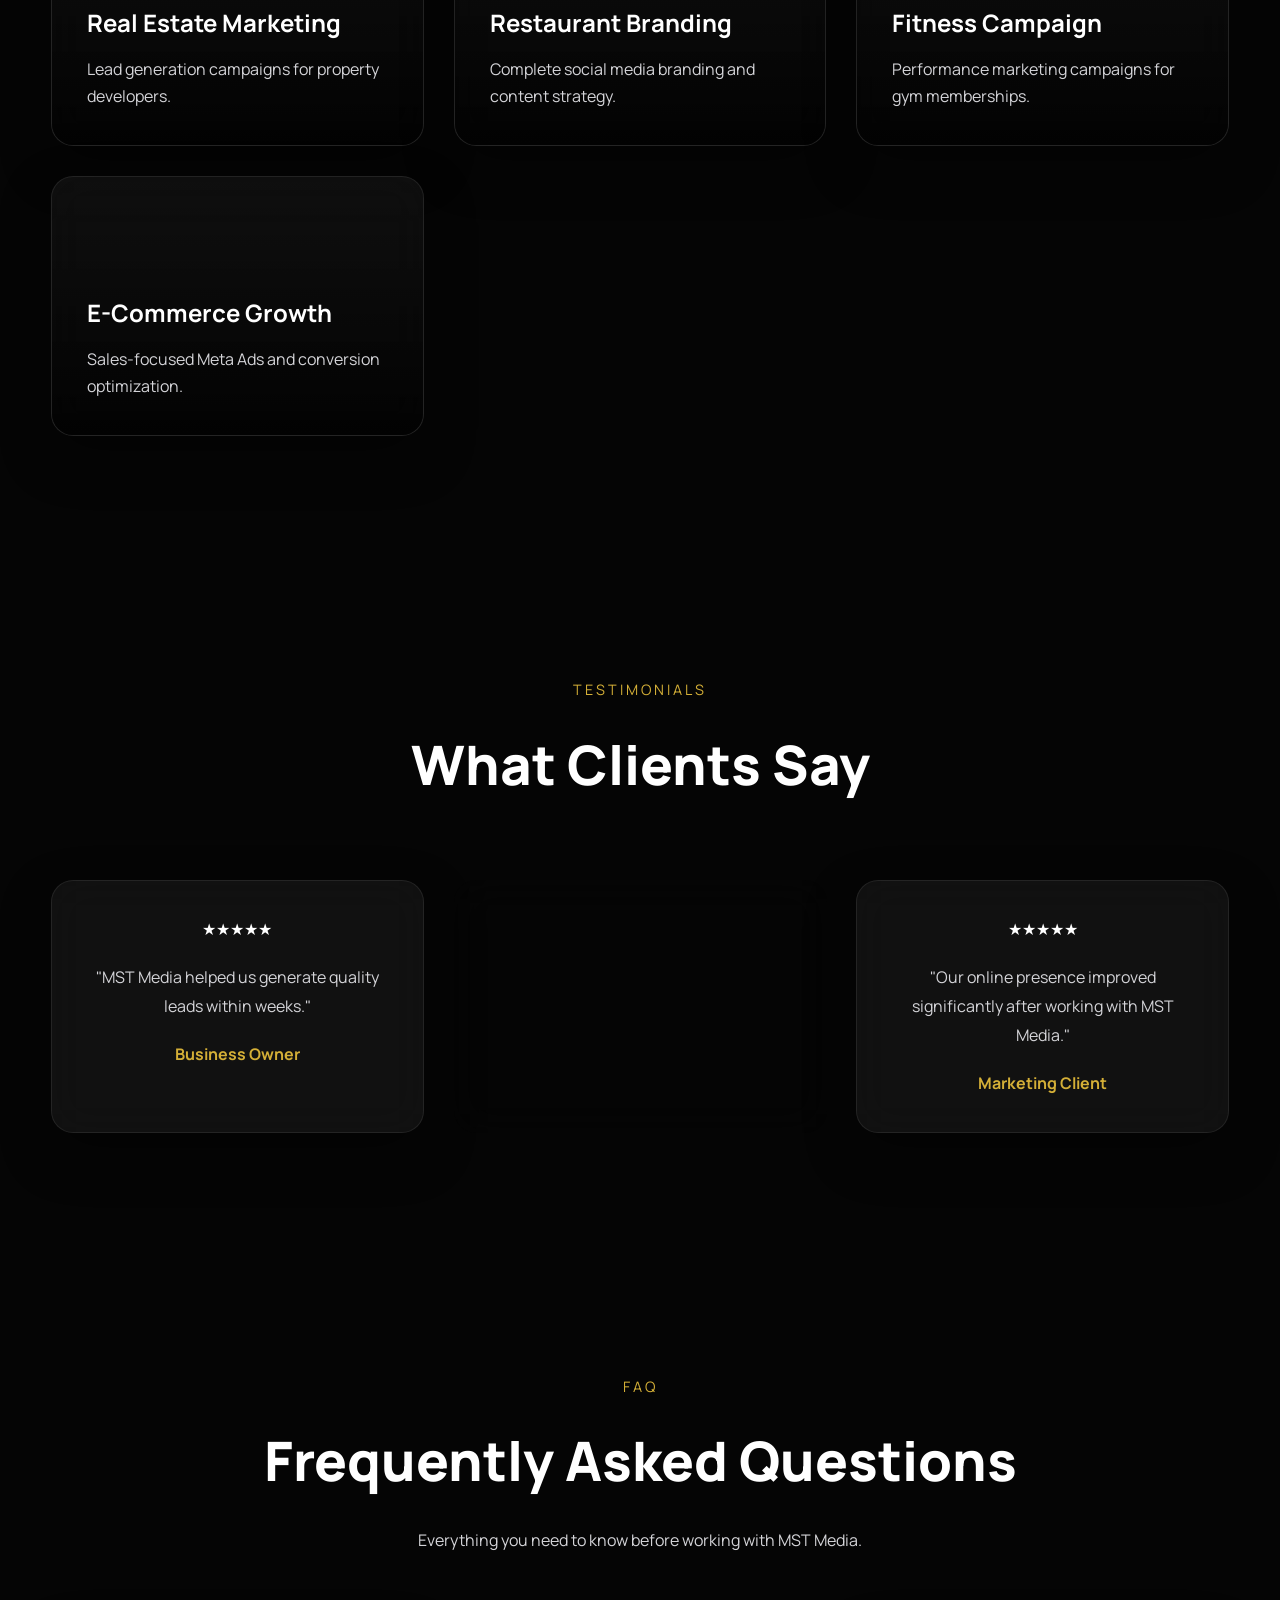
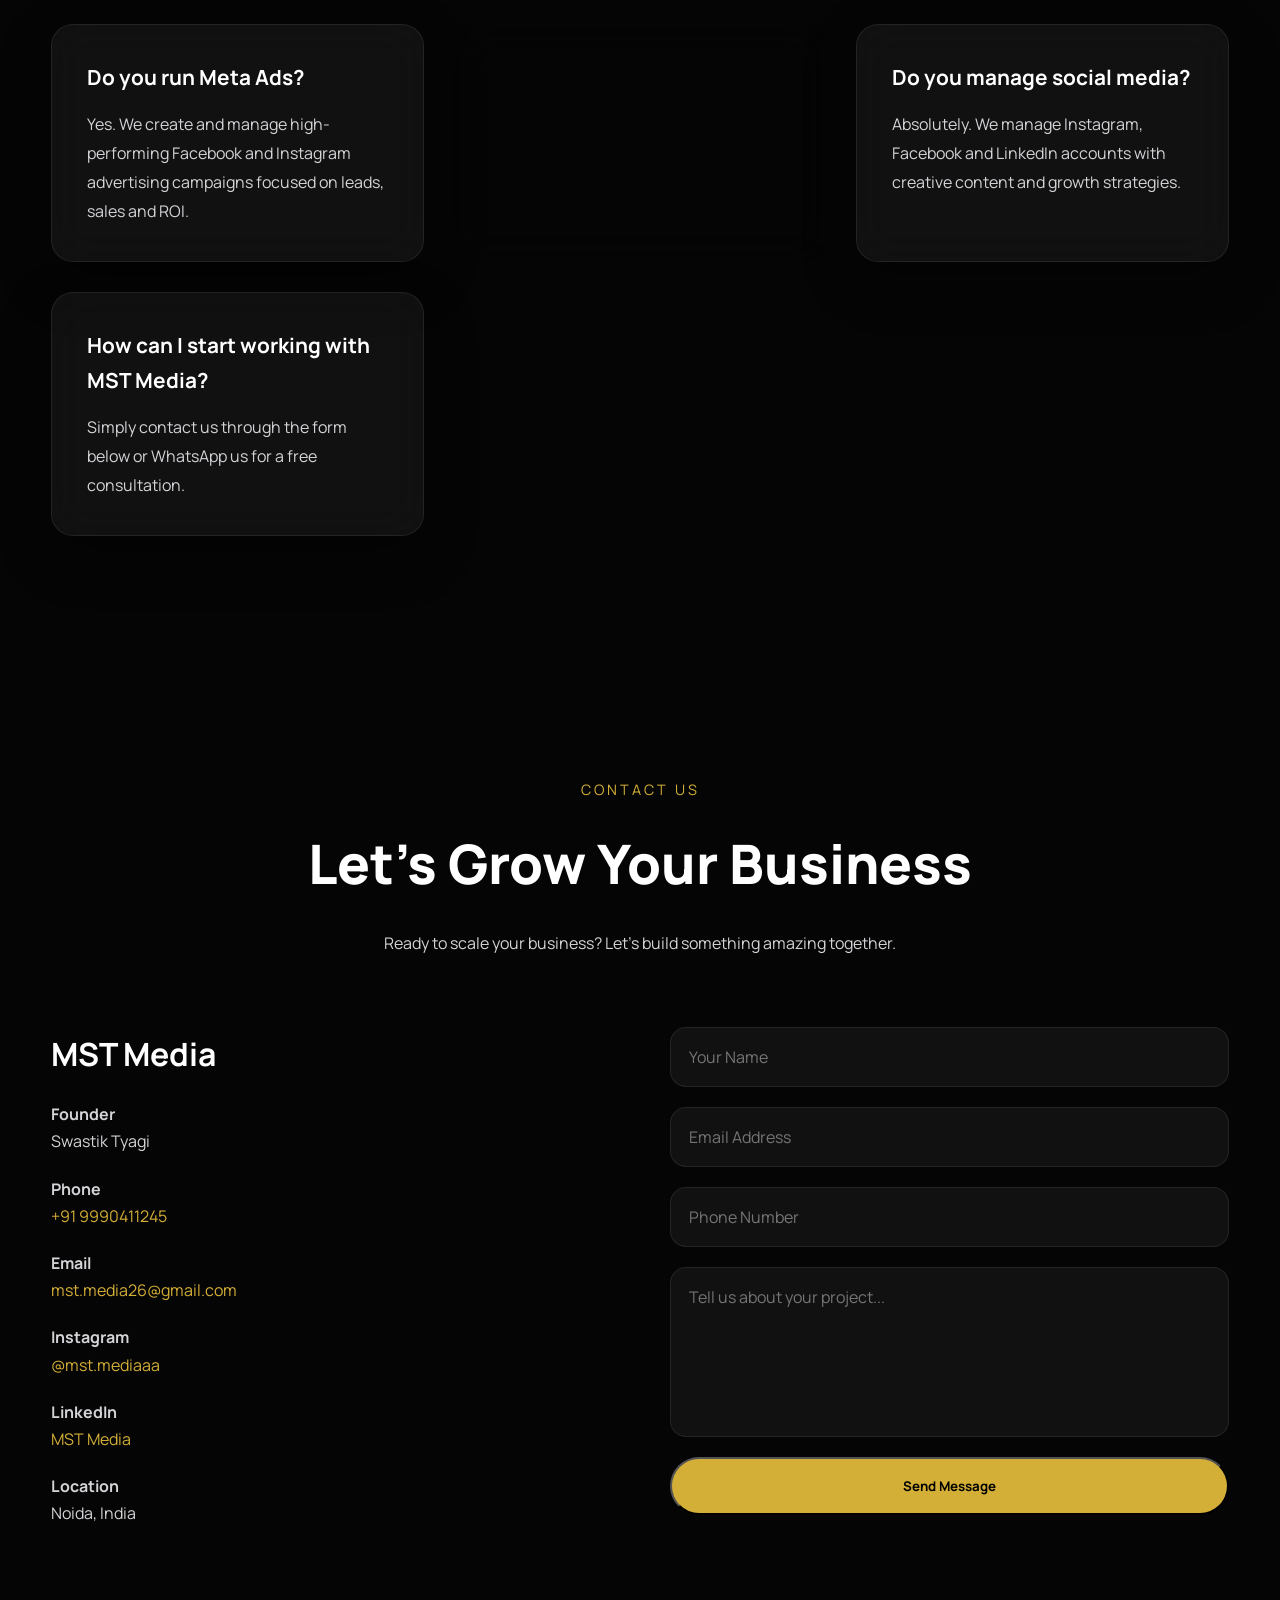
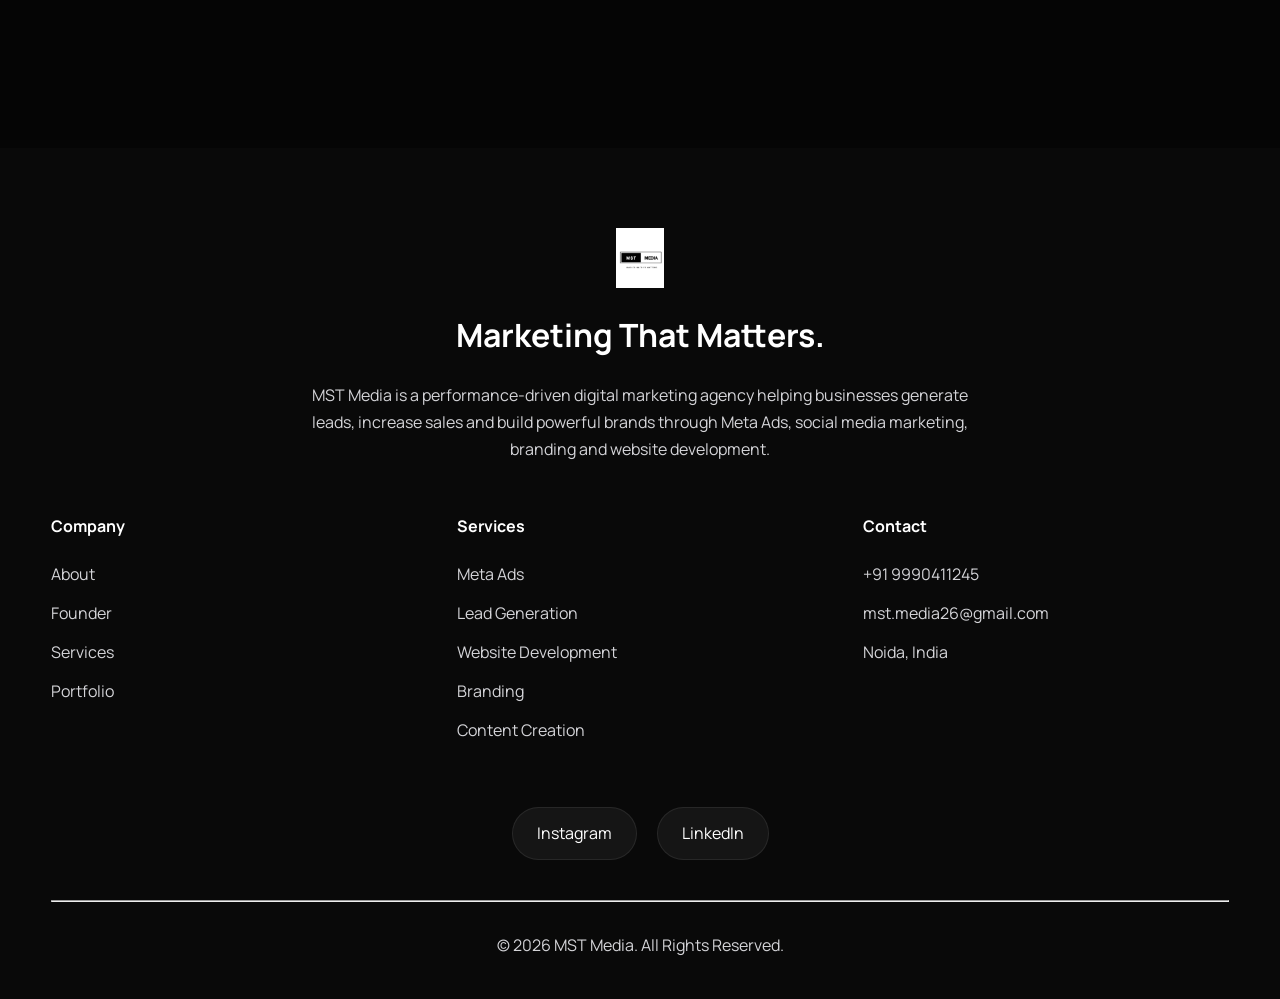
==== commit da1d54c8: "Update index.html" ====
--- a/index.html
+++ b/index.html
@@ -476,7 +476,7 @@
 
 <div class="stat-card">
 
-<h3>5M+</h3>
+<h3>1M+</h3>
 
 <p>Ad Reach</p>
 
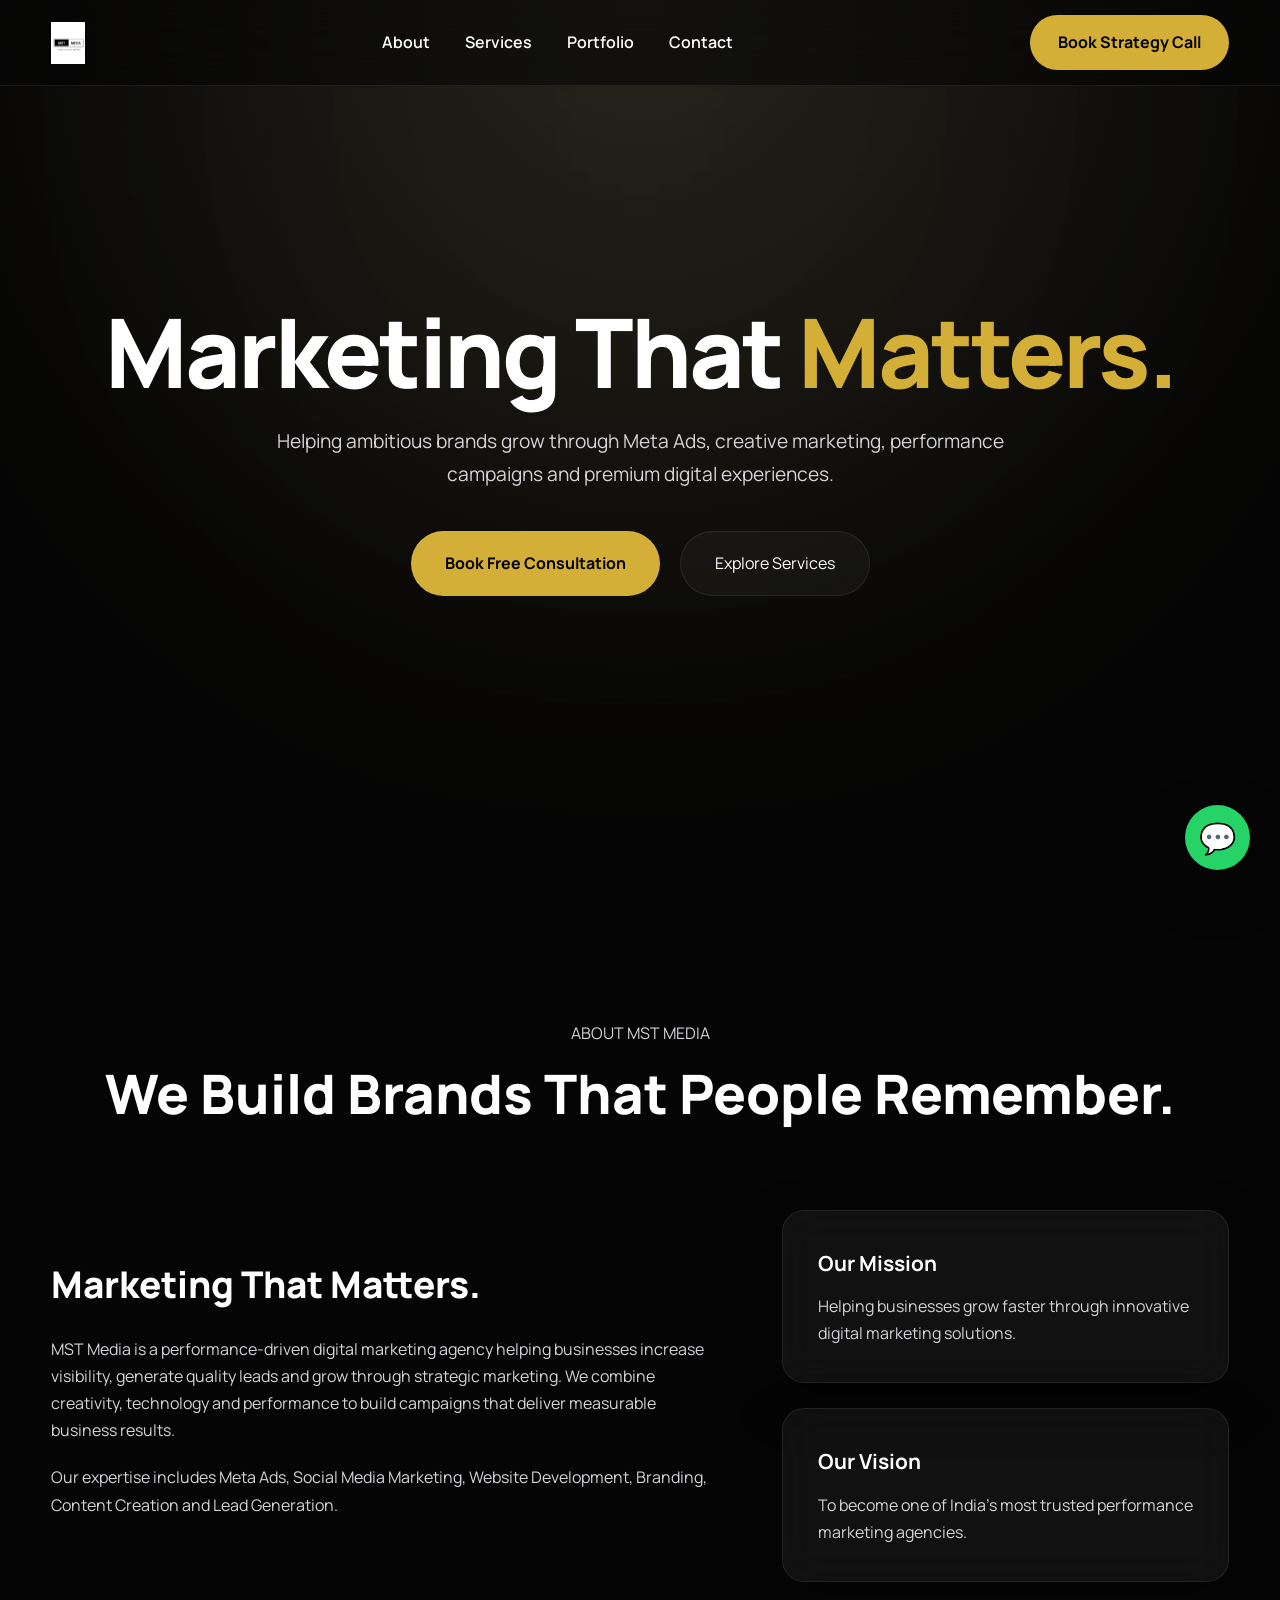
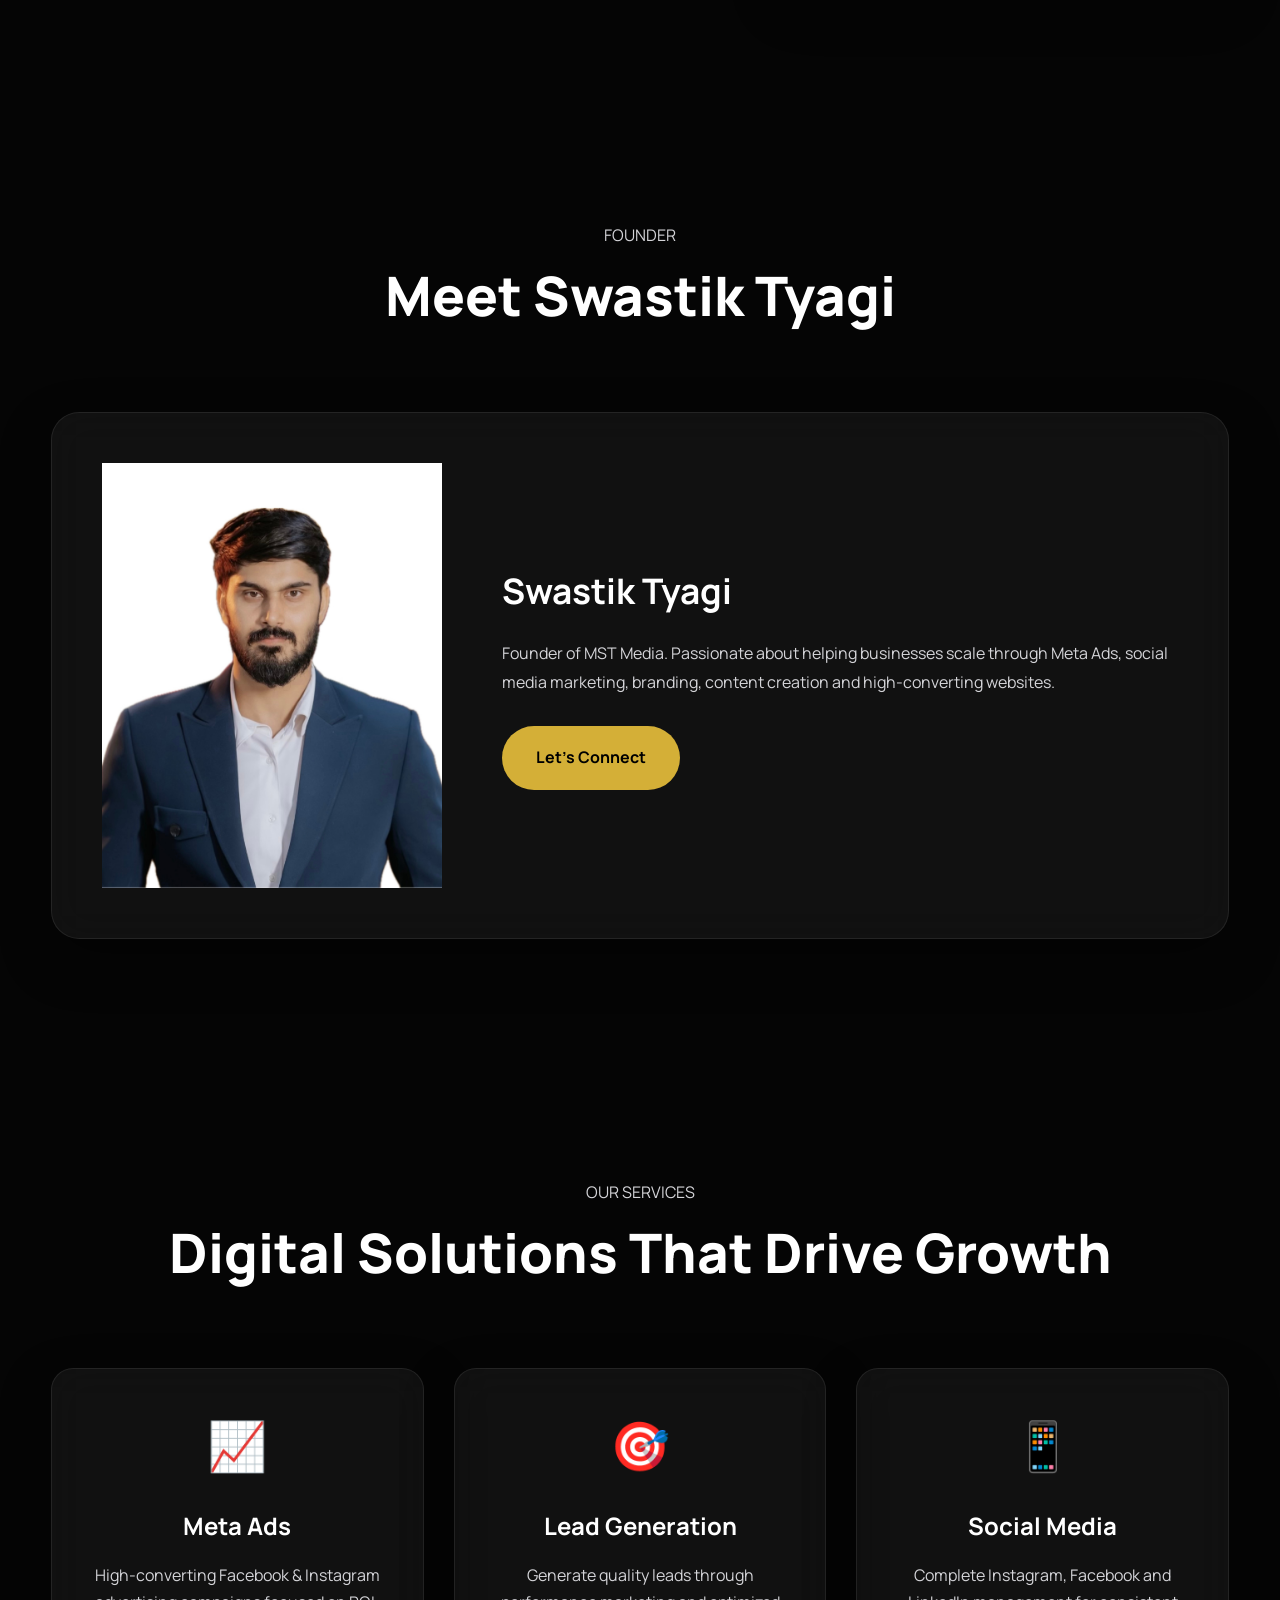
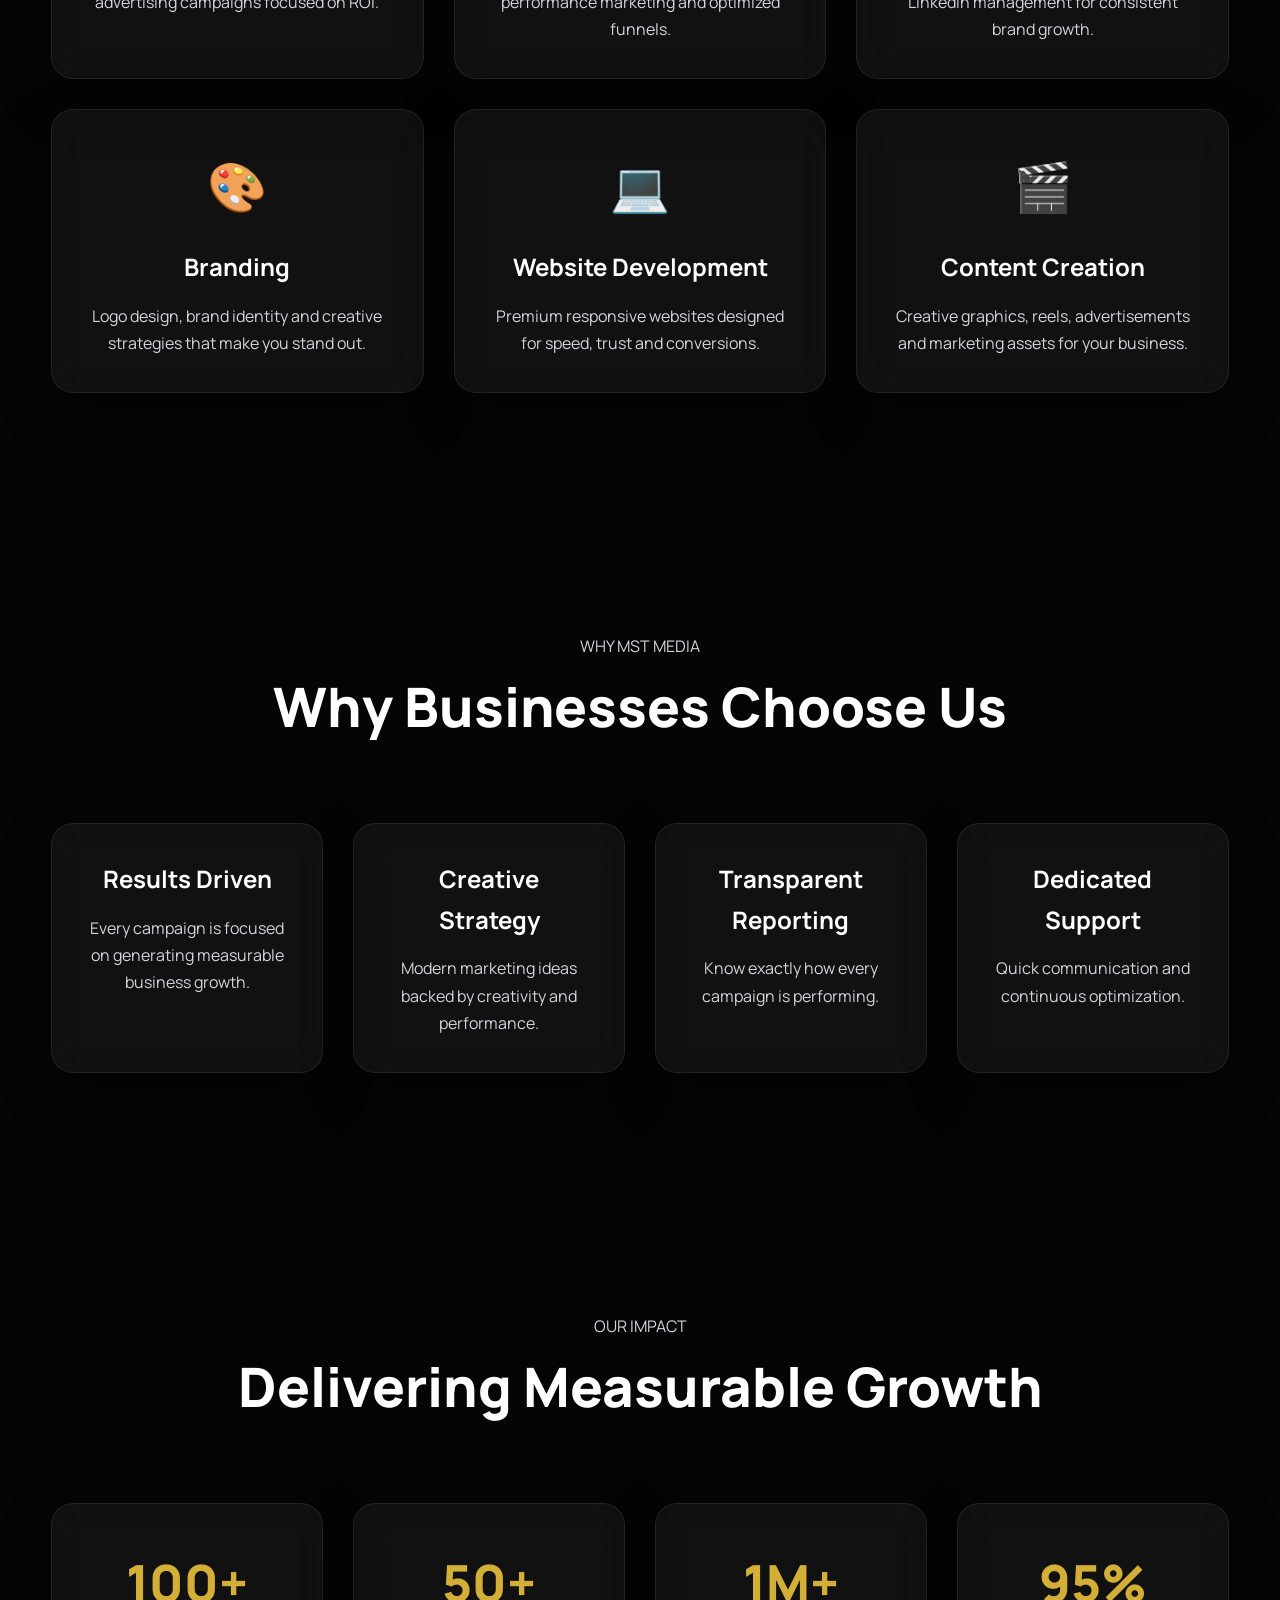
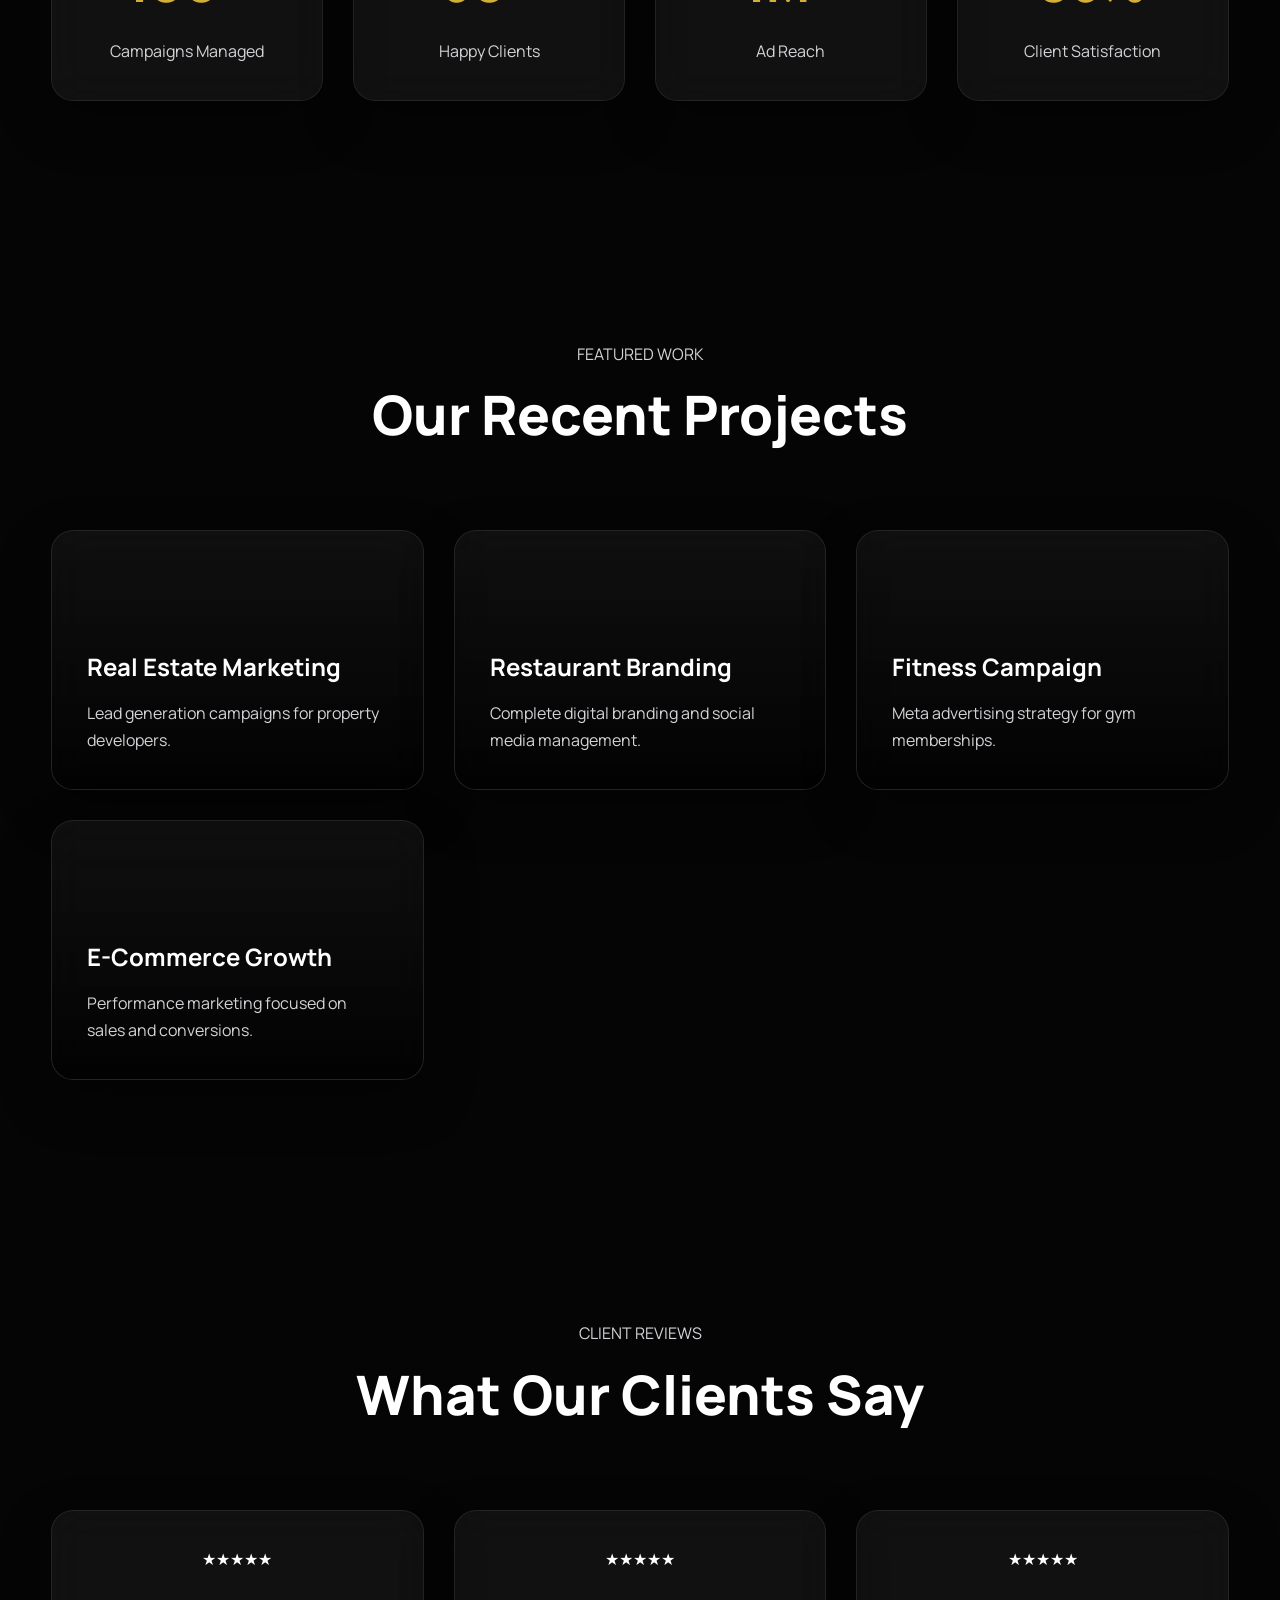
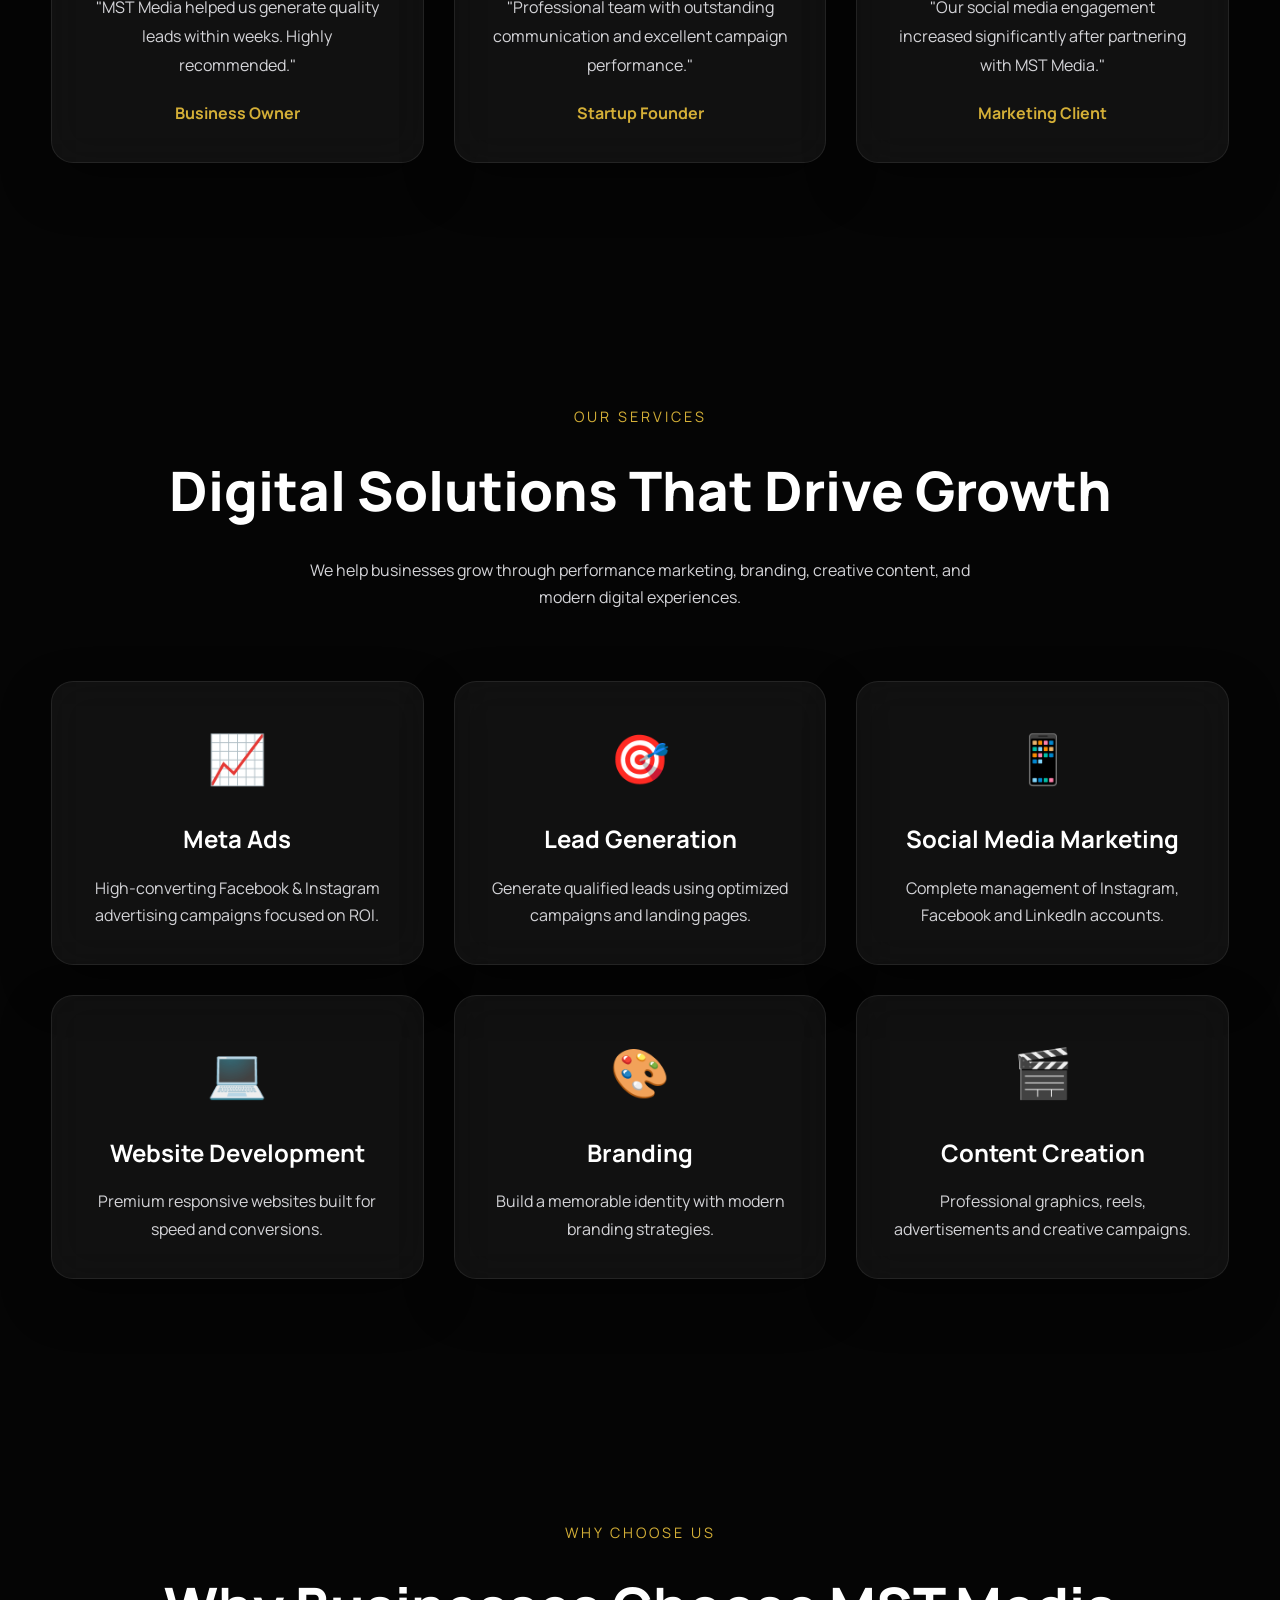
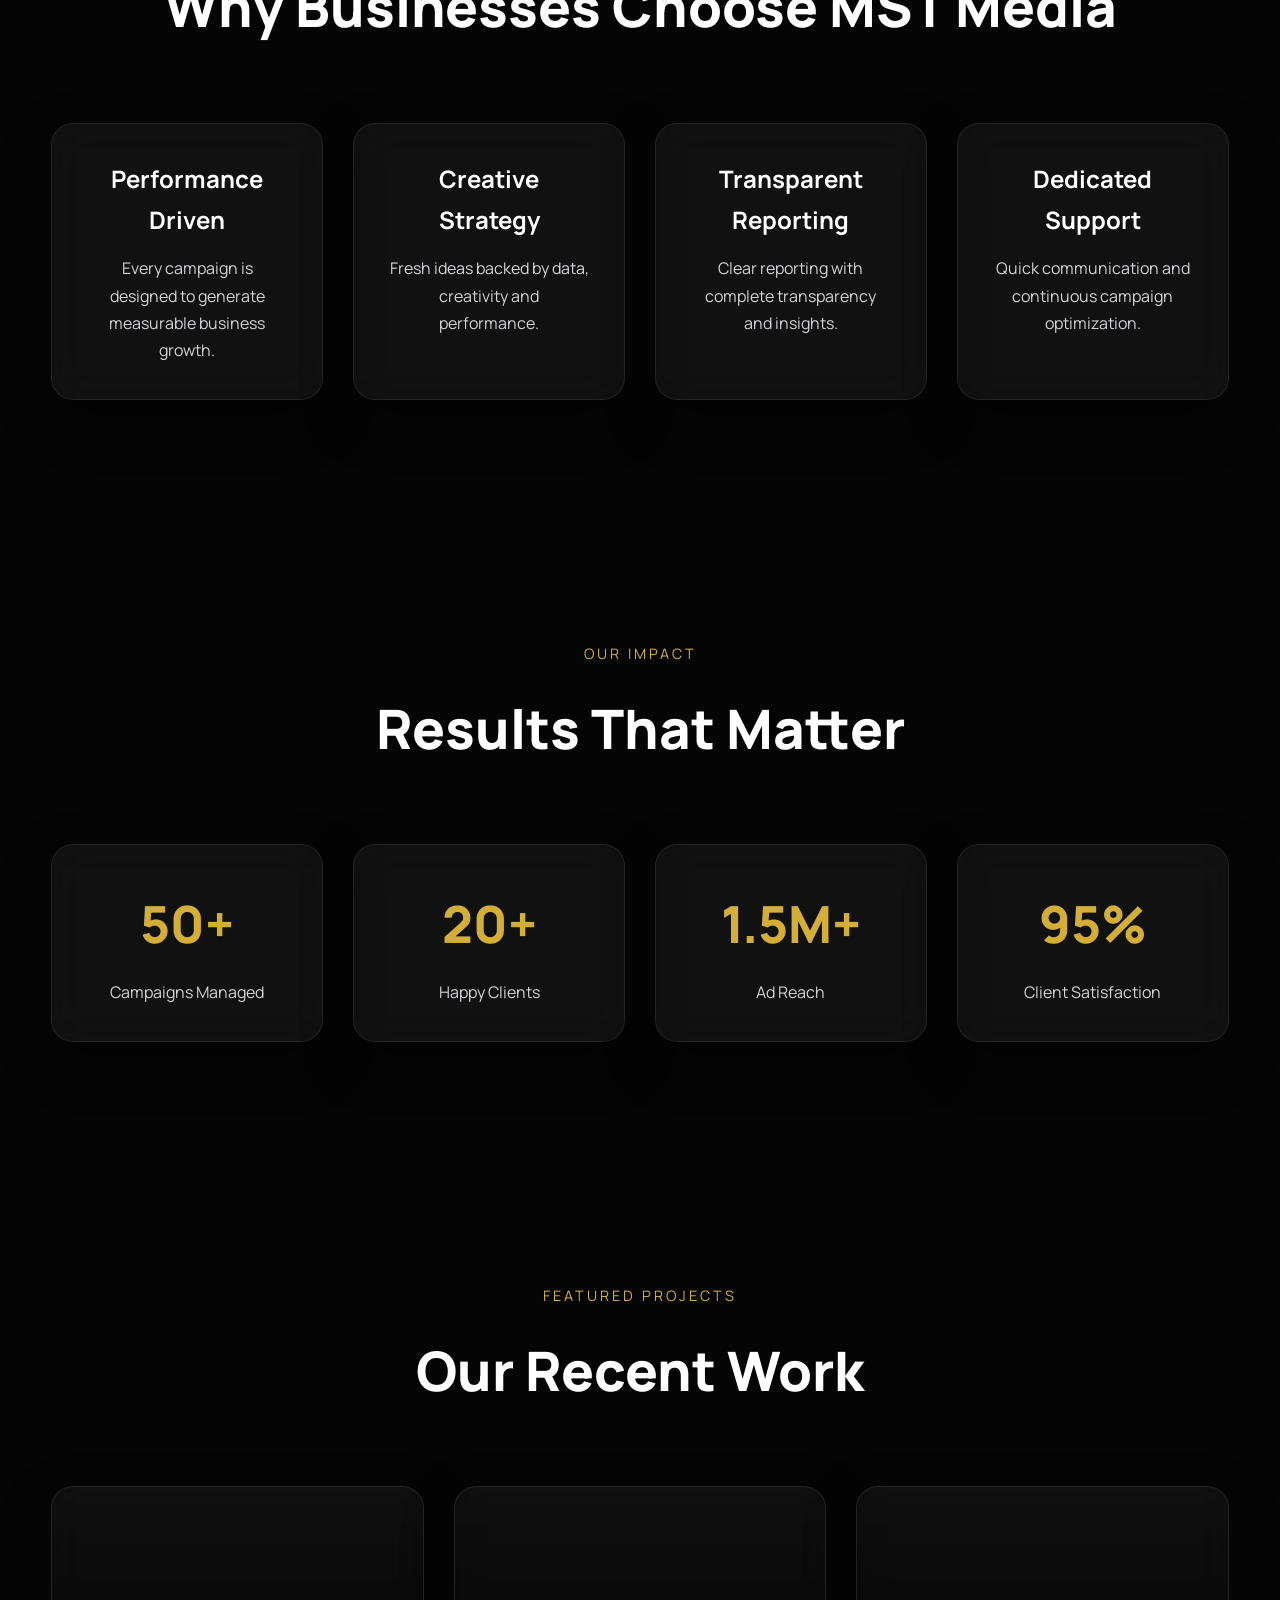
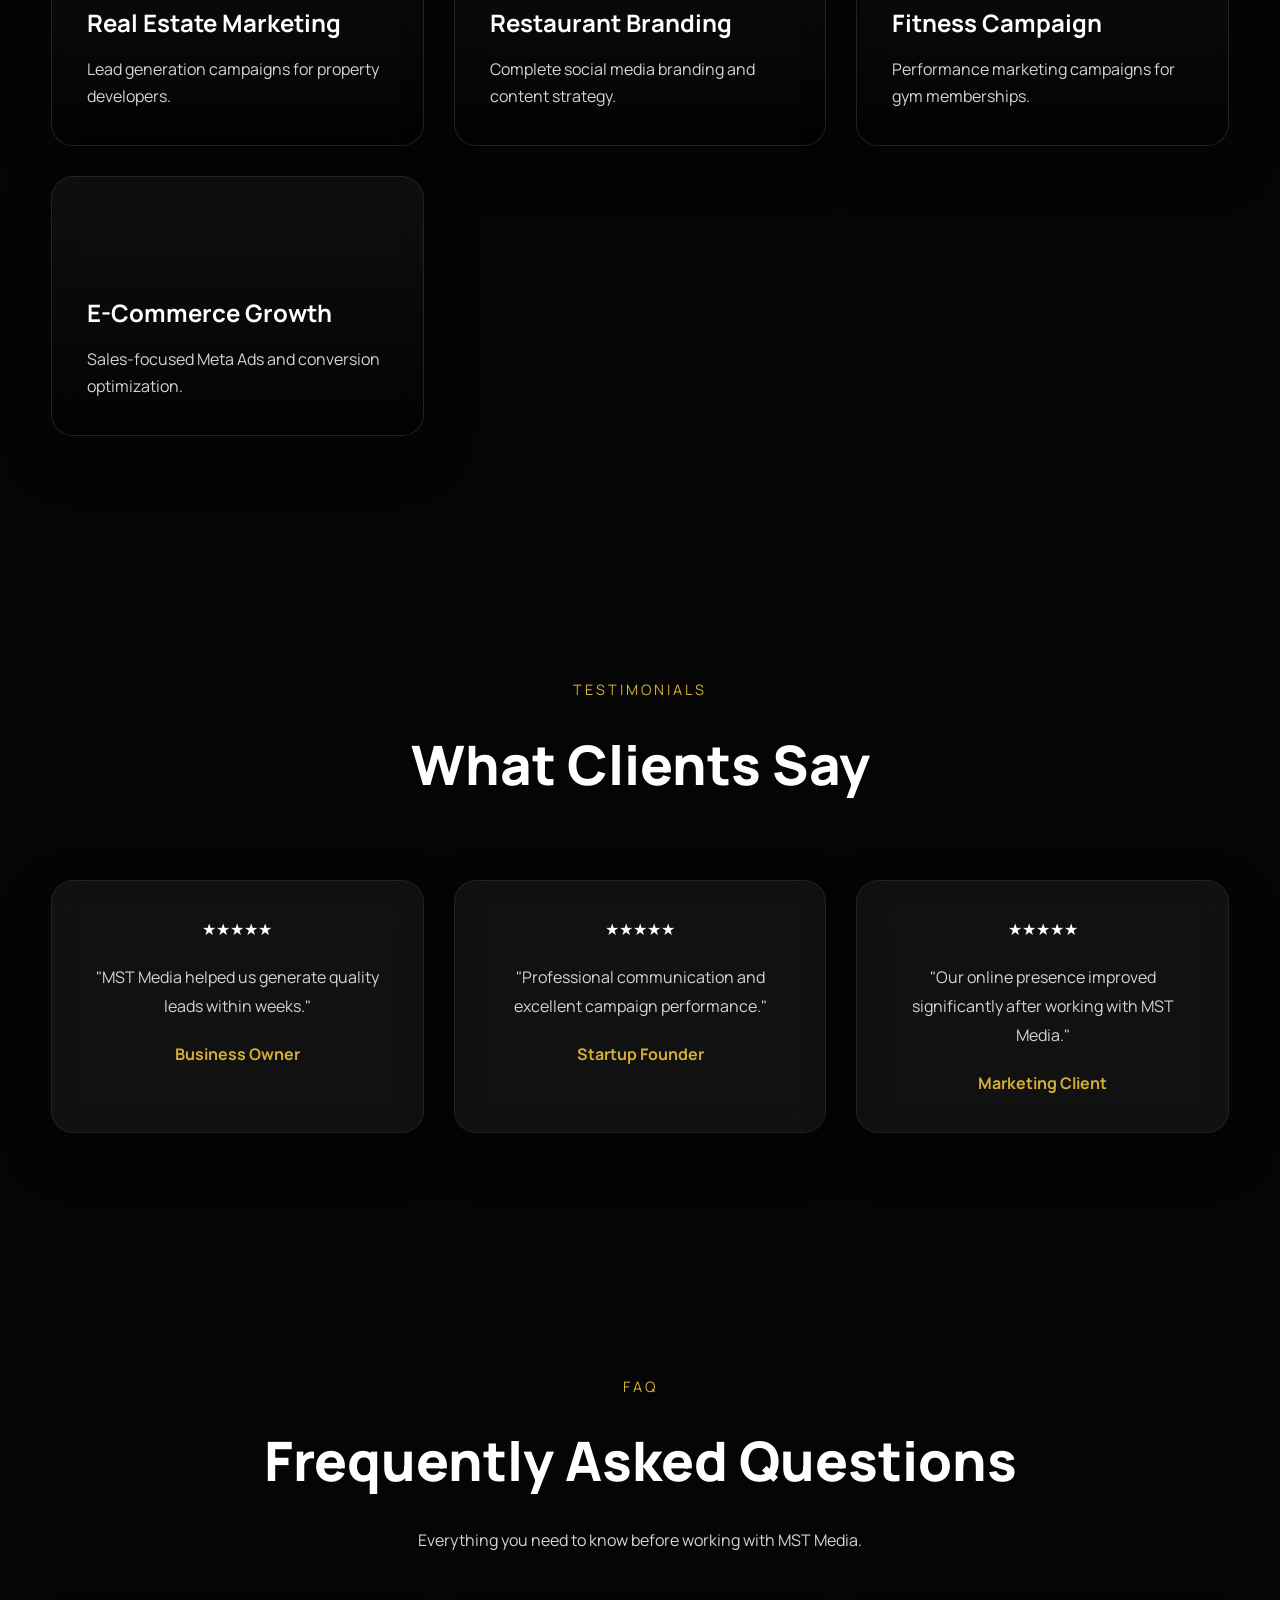
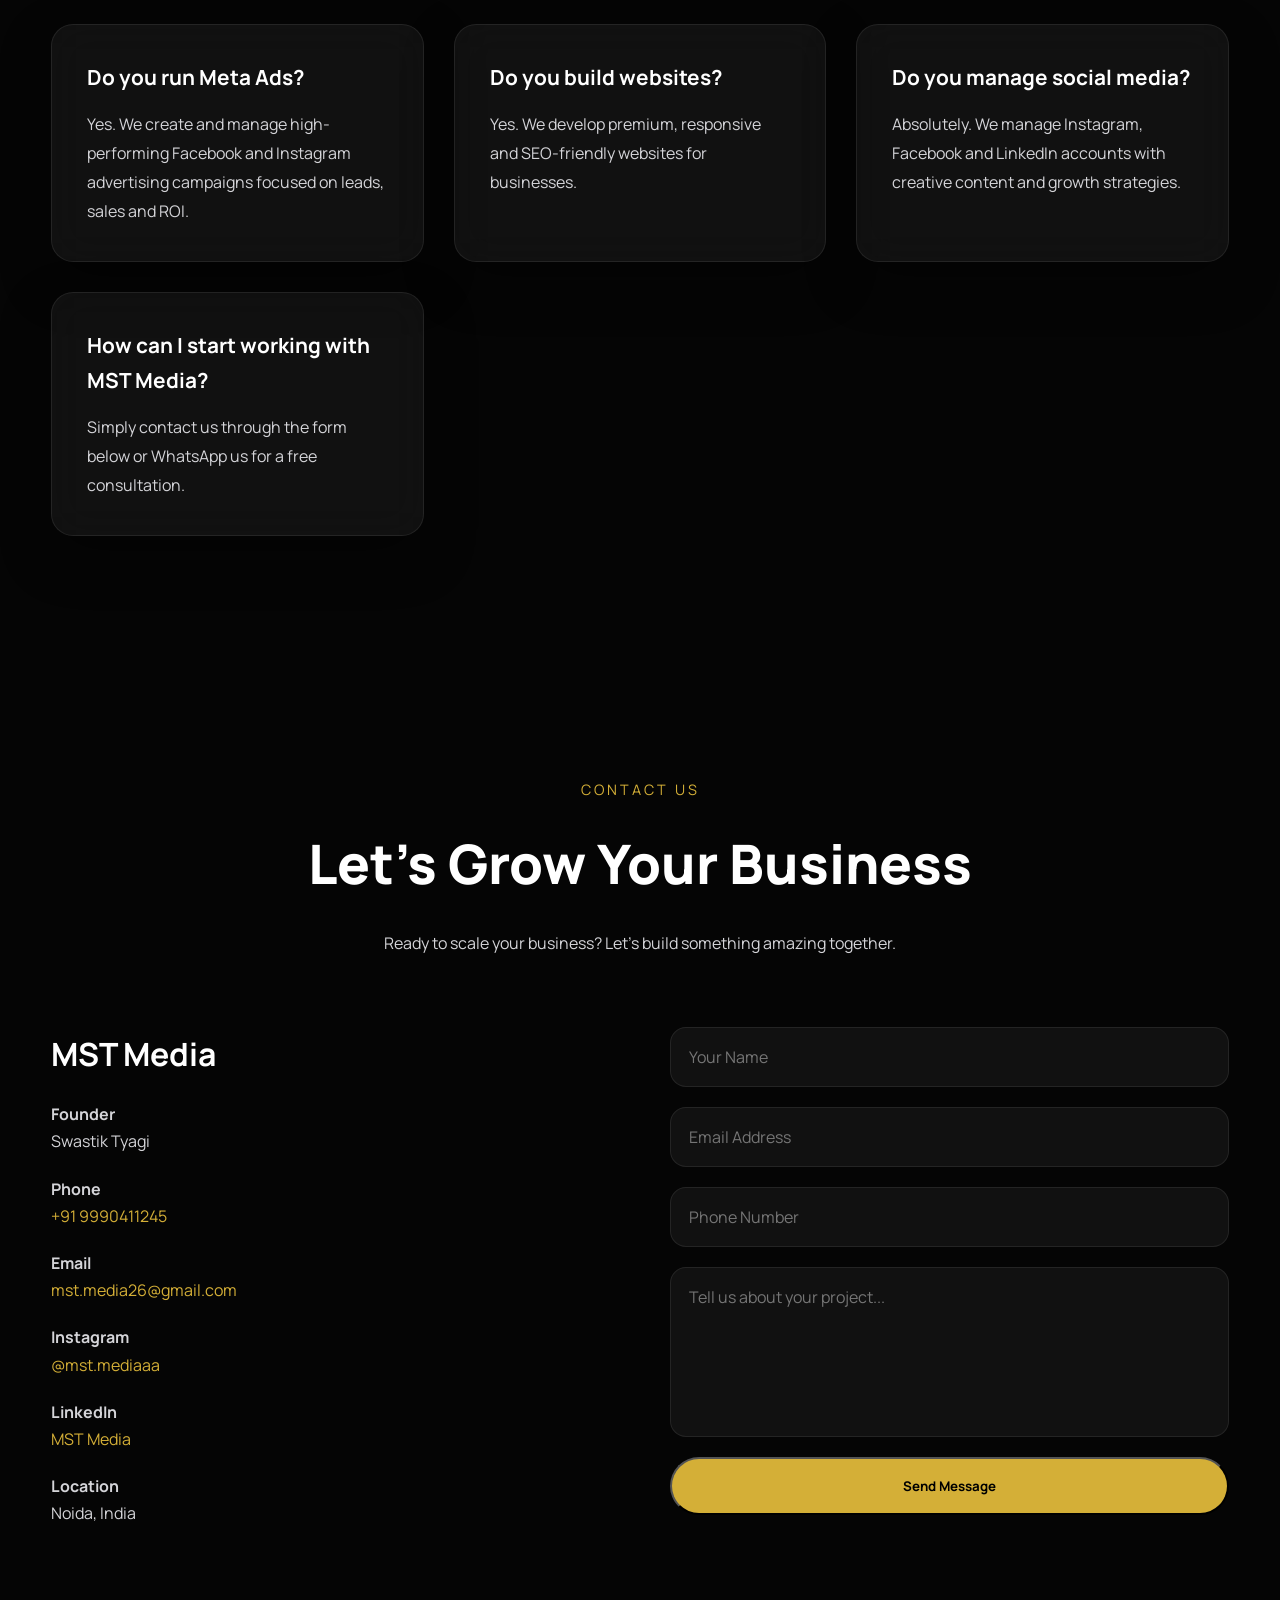
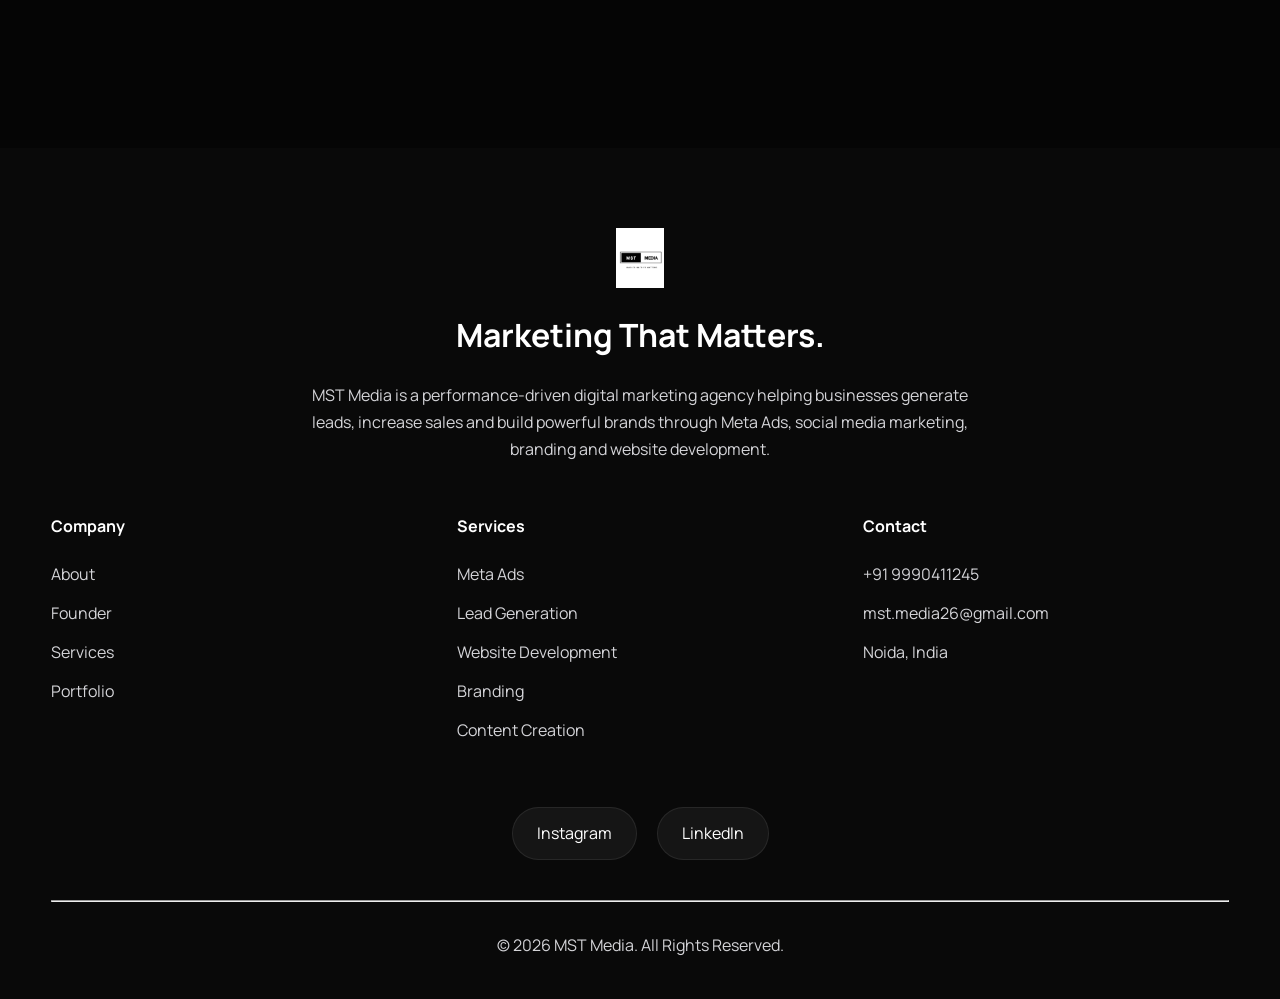
==== commit c12f62ce: "Update index.html" ====
--- a/index.html
+++ b/index.html
@@ -1201,8 +1201,10 @@
 
 <div class="contact-form">
 
-<form>
-
+<form action="https://formsubmit.co/mst.media26@gmail.com" method="POST">
+<input type="hidden" name="_subject" value="New Lead from MST Media Website">
+<input type="hidden" name="_captcha" value="false">
+<input type="hidden" name="_next" value="https://mstmedia26.github.io/MST-Media/thankyou.html">
 <input
 type="text"
 placeholder="Your Name"
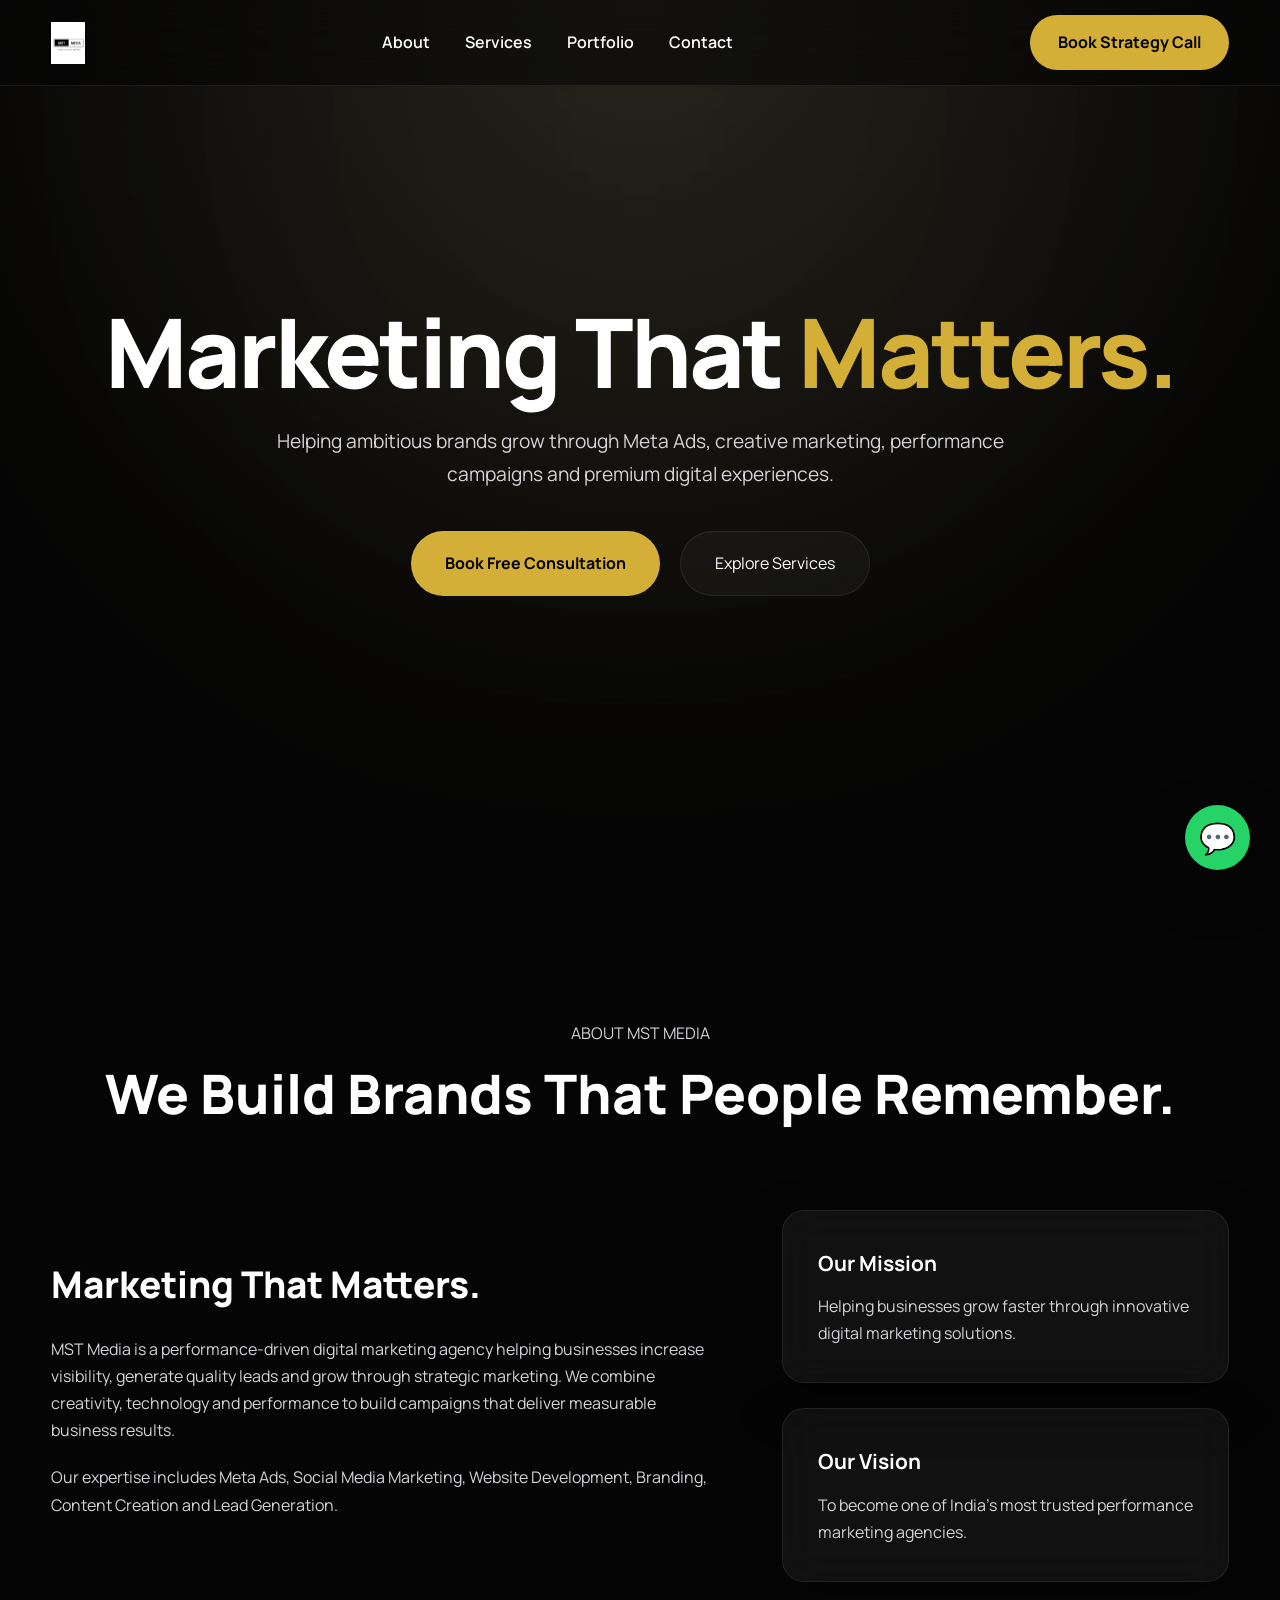
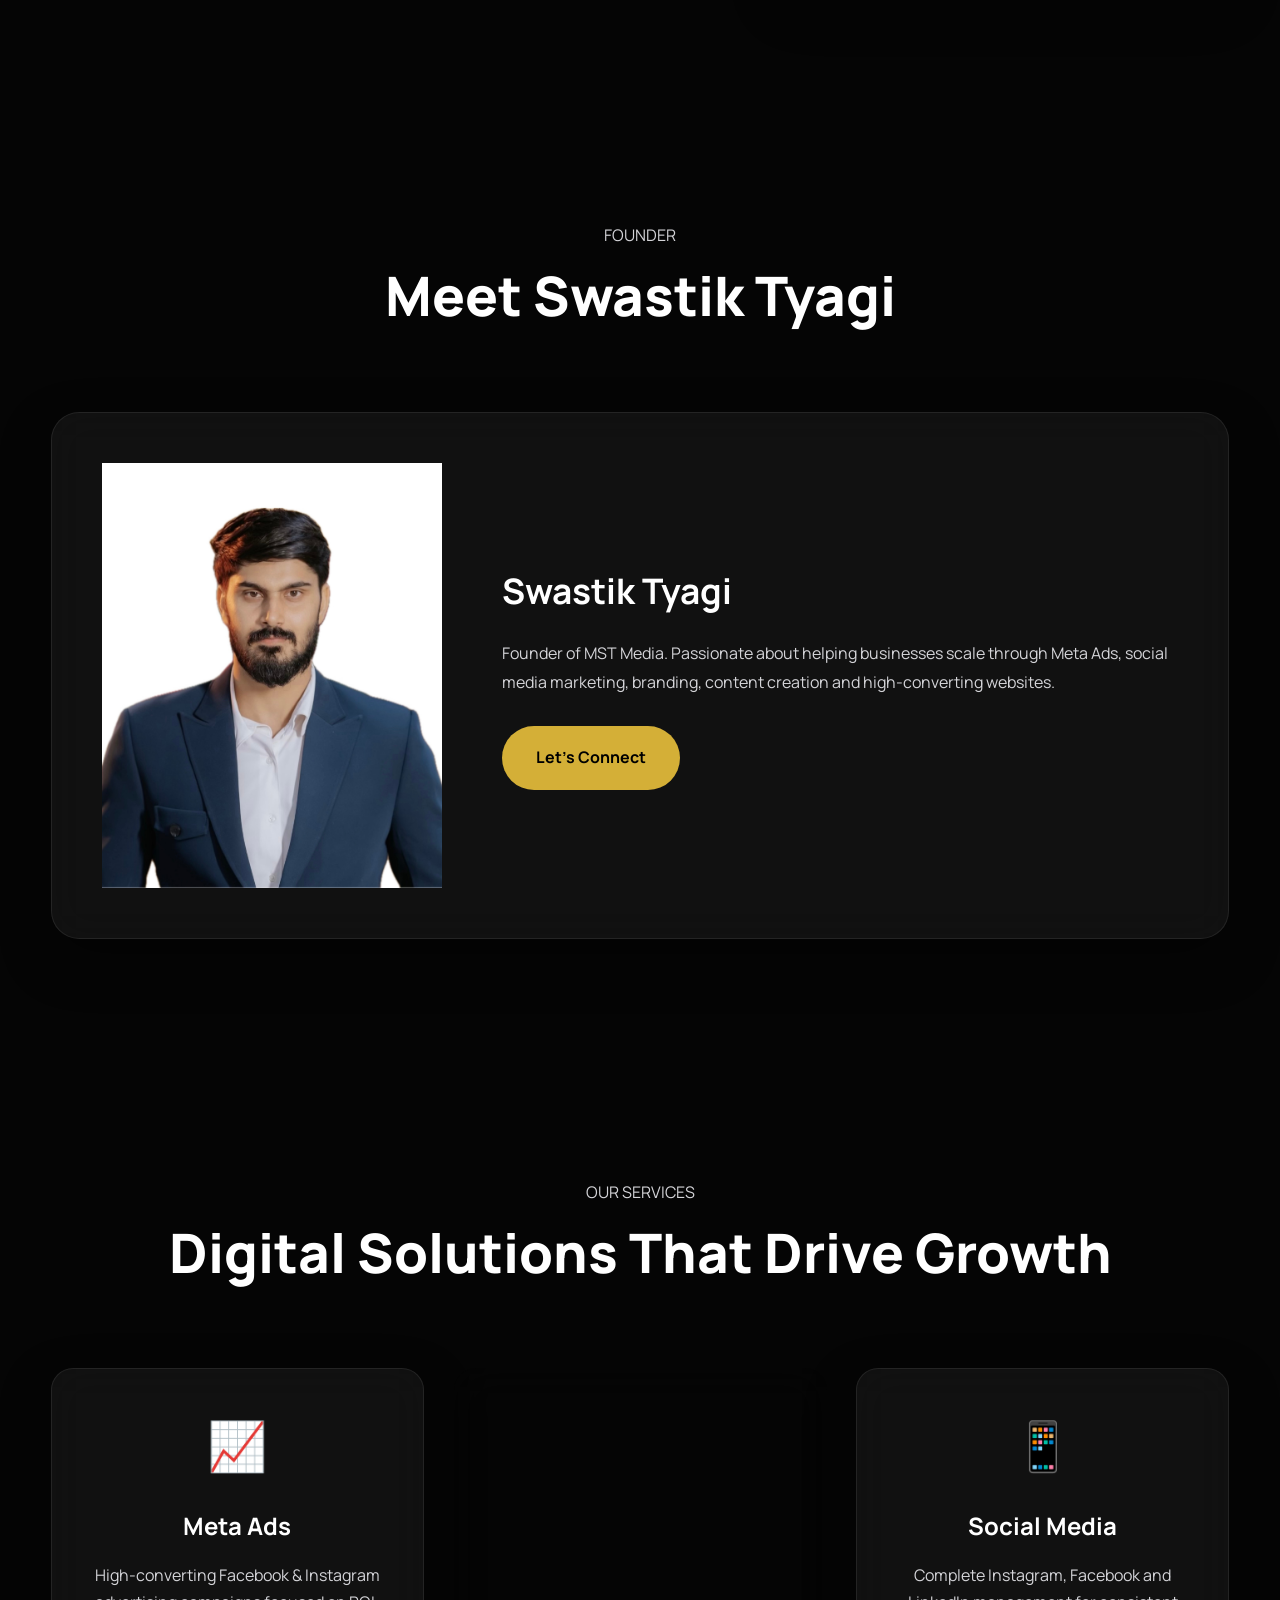
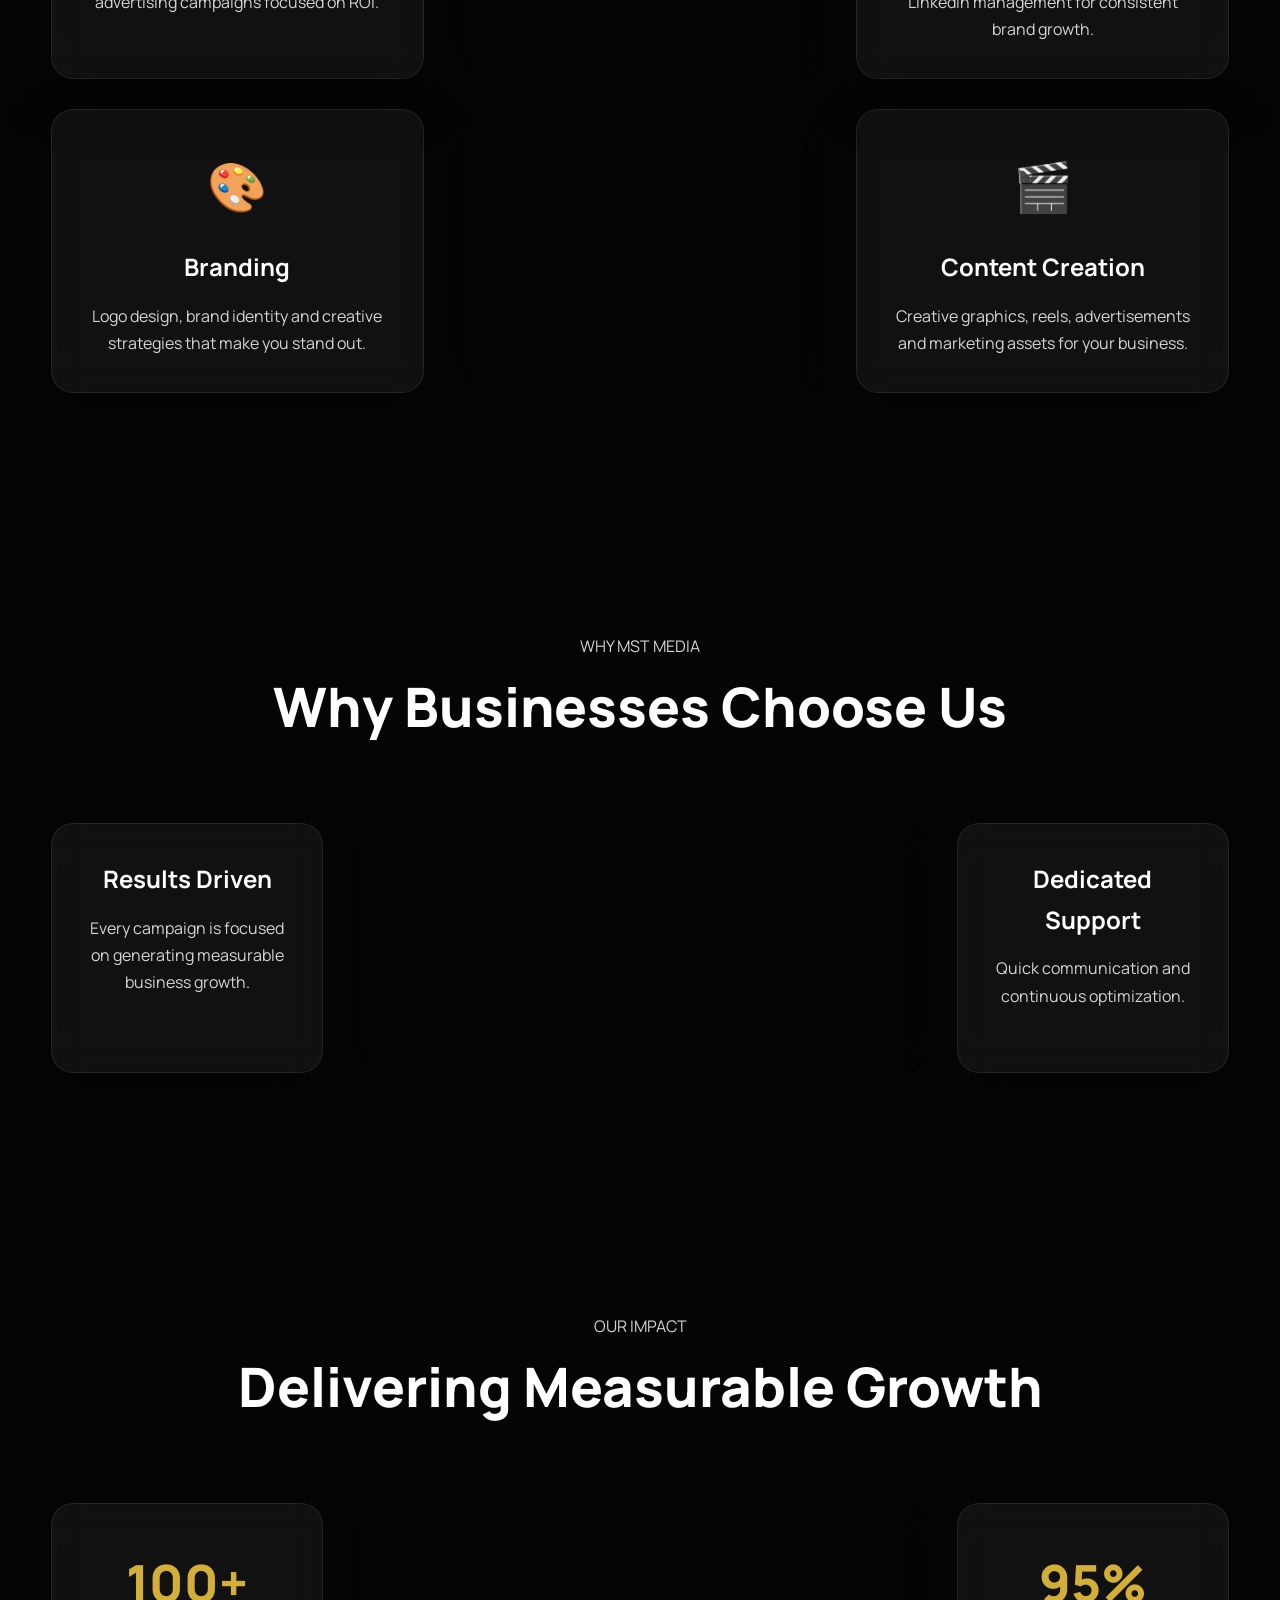
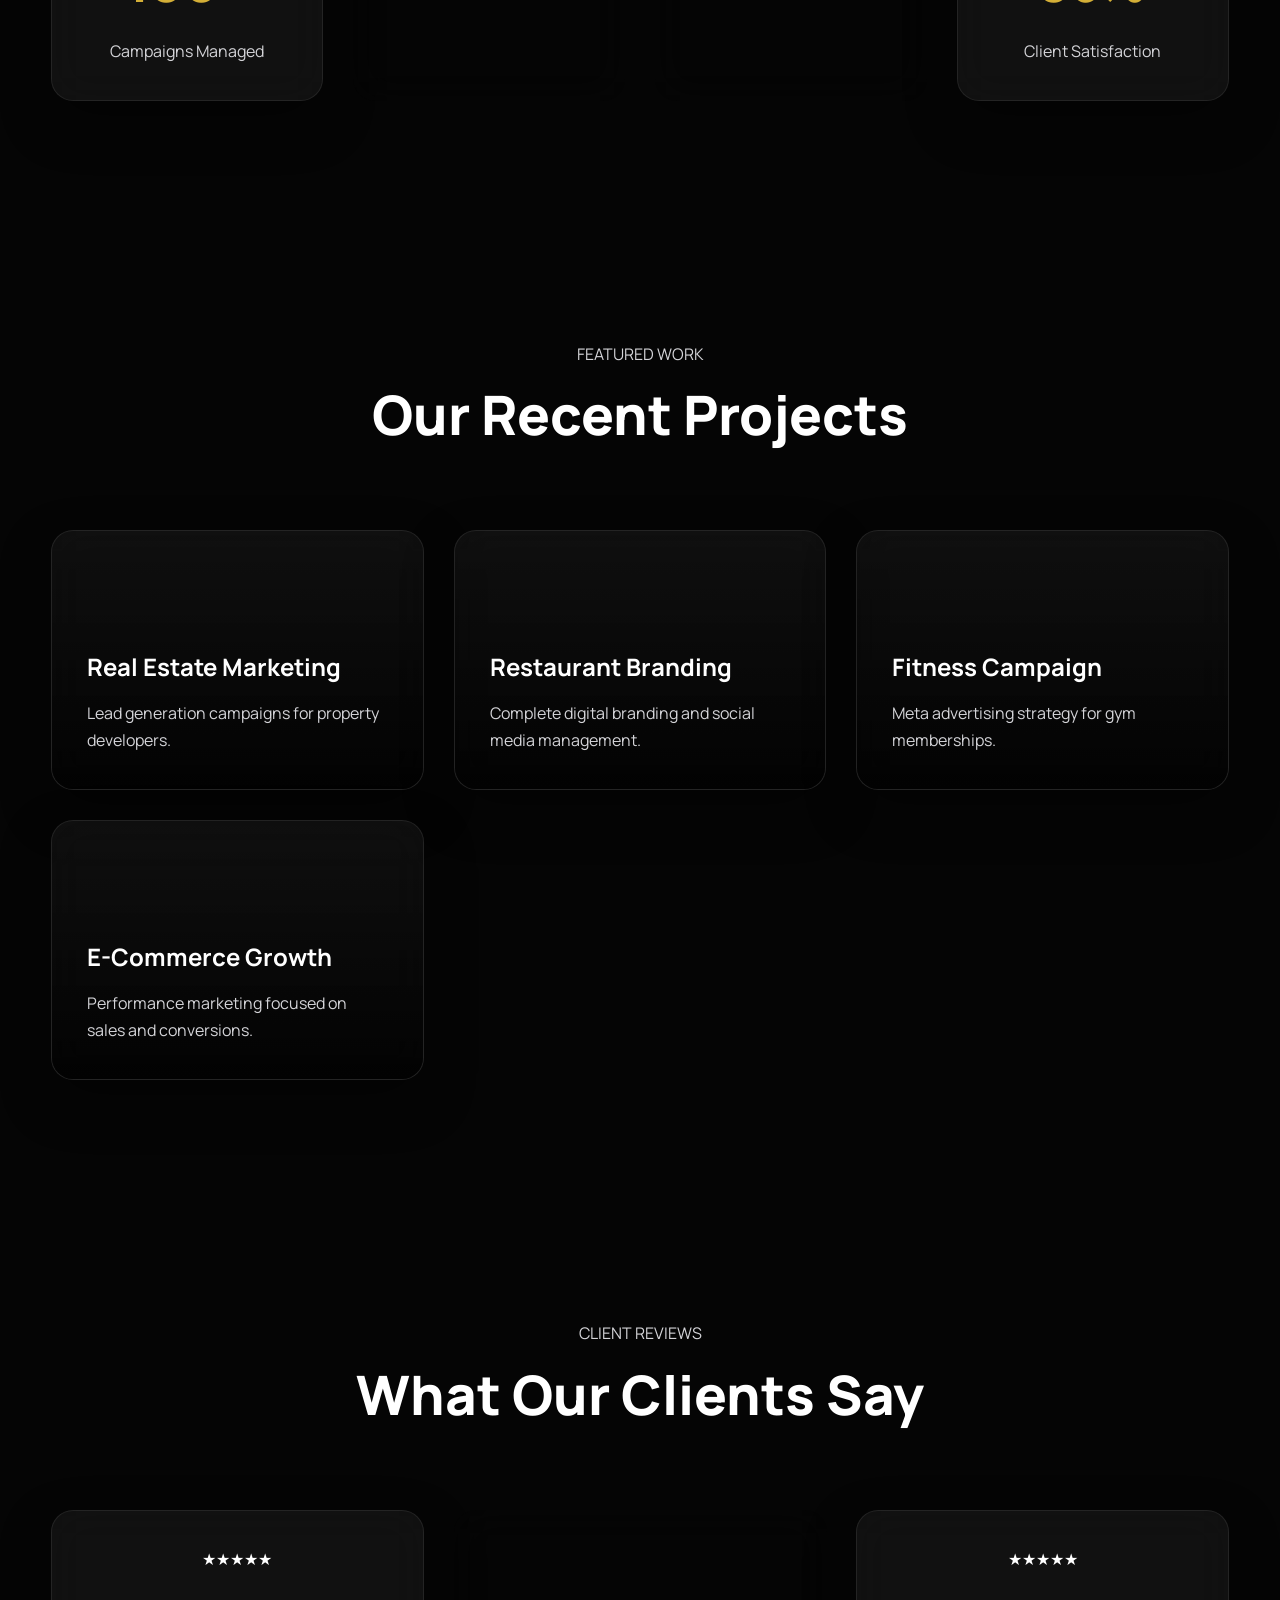
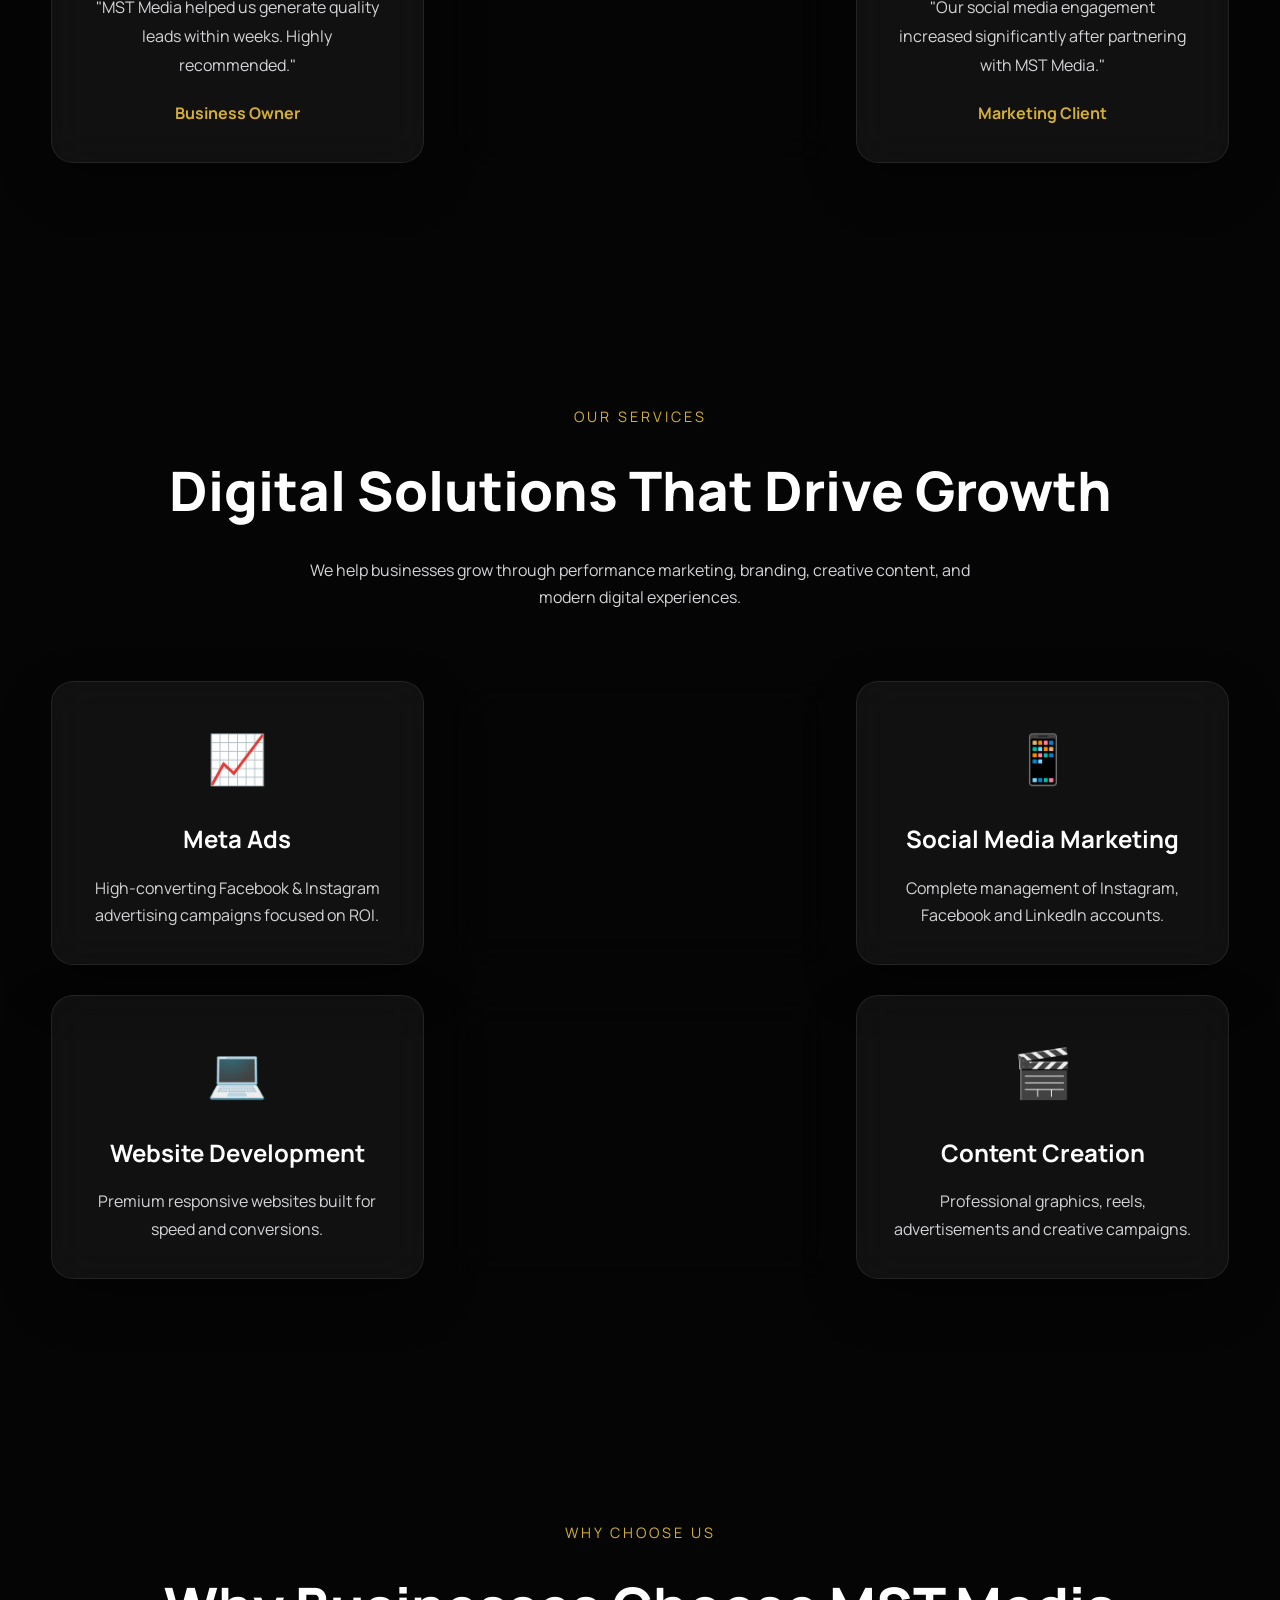
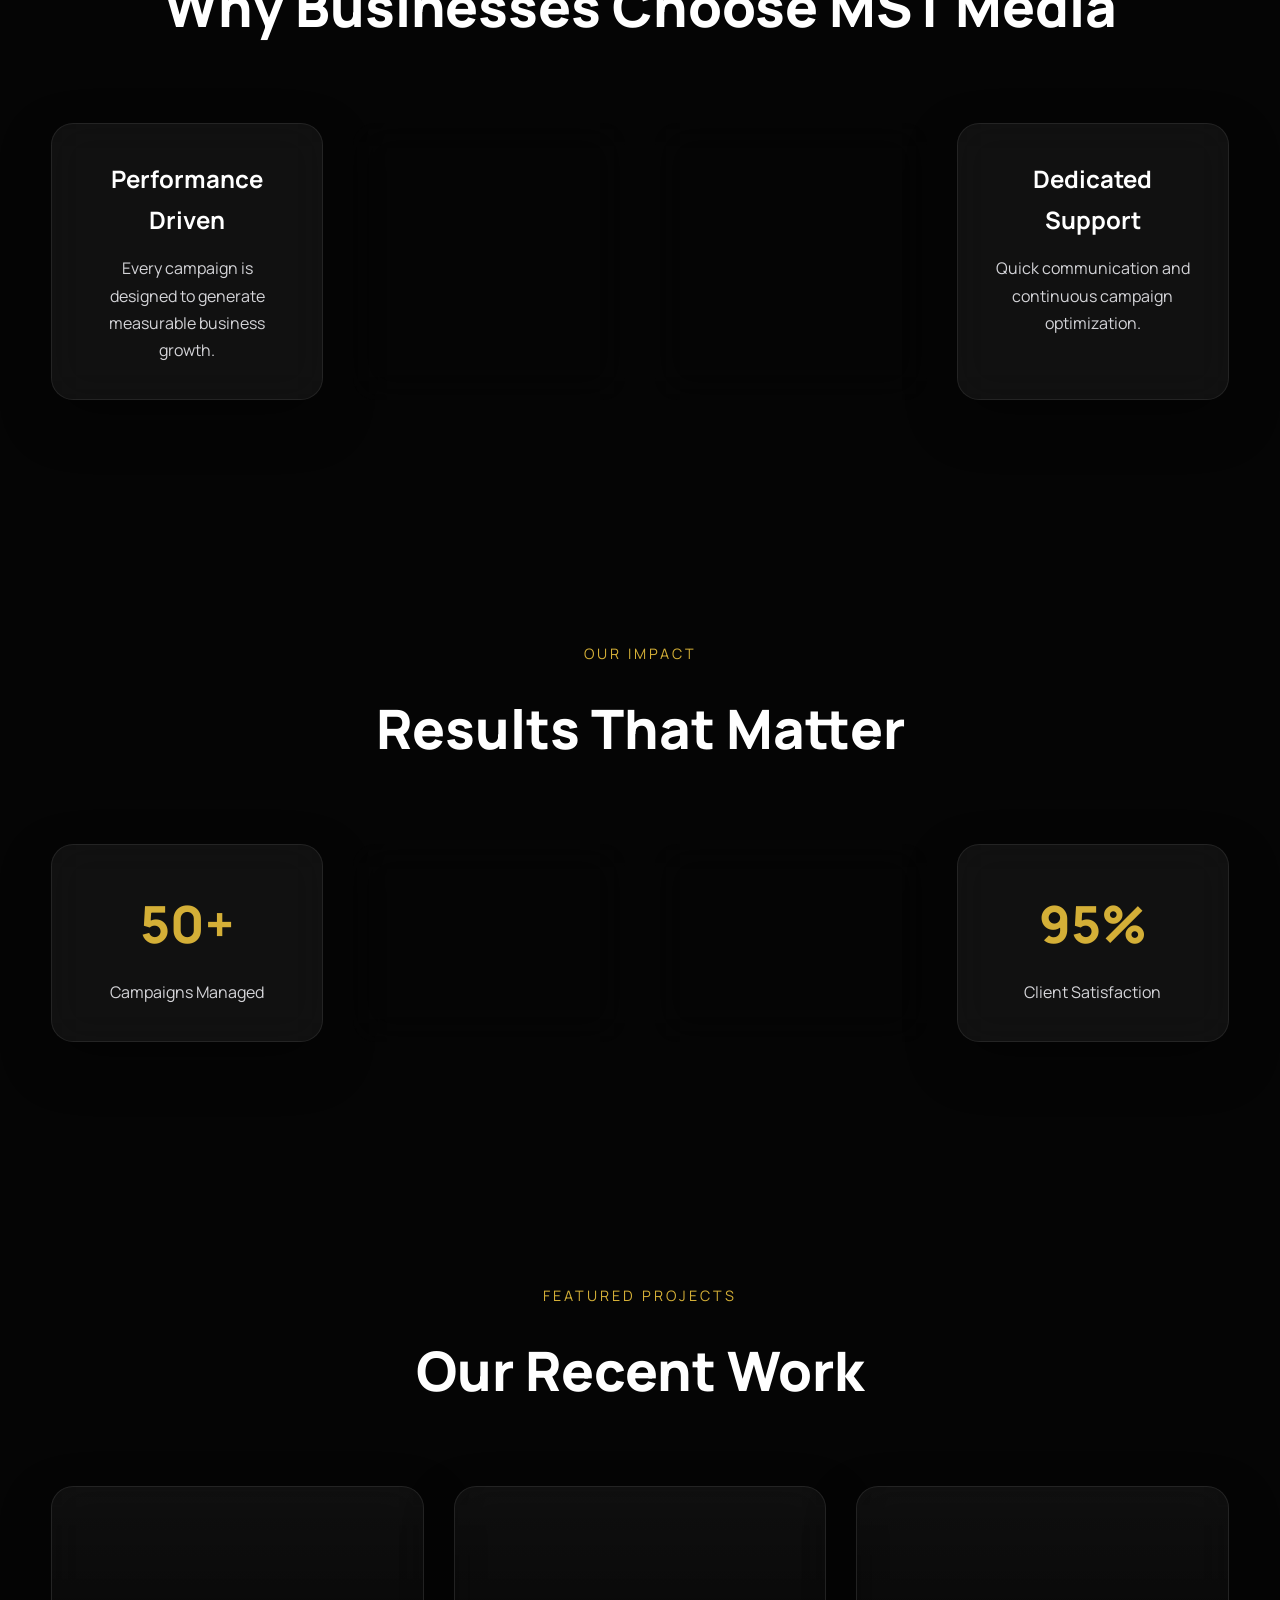
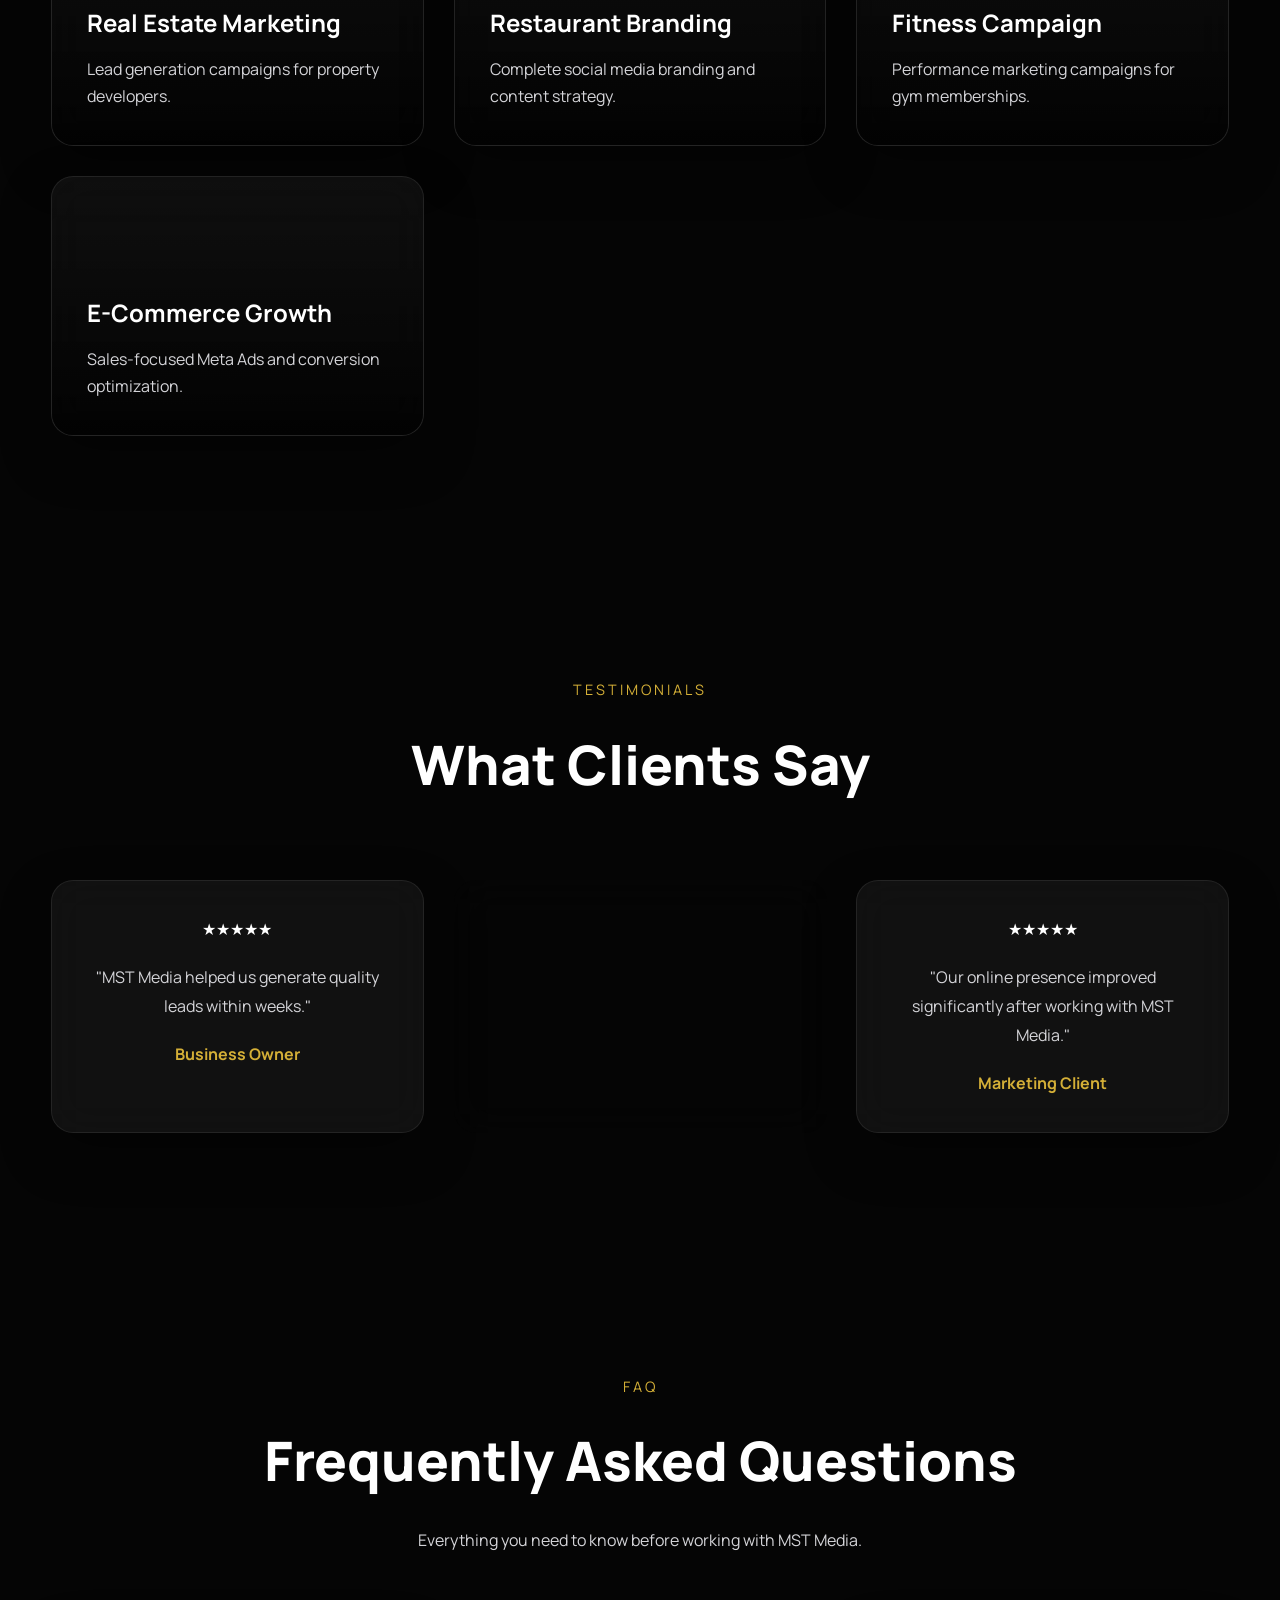
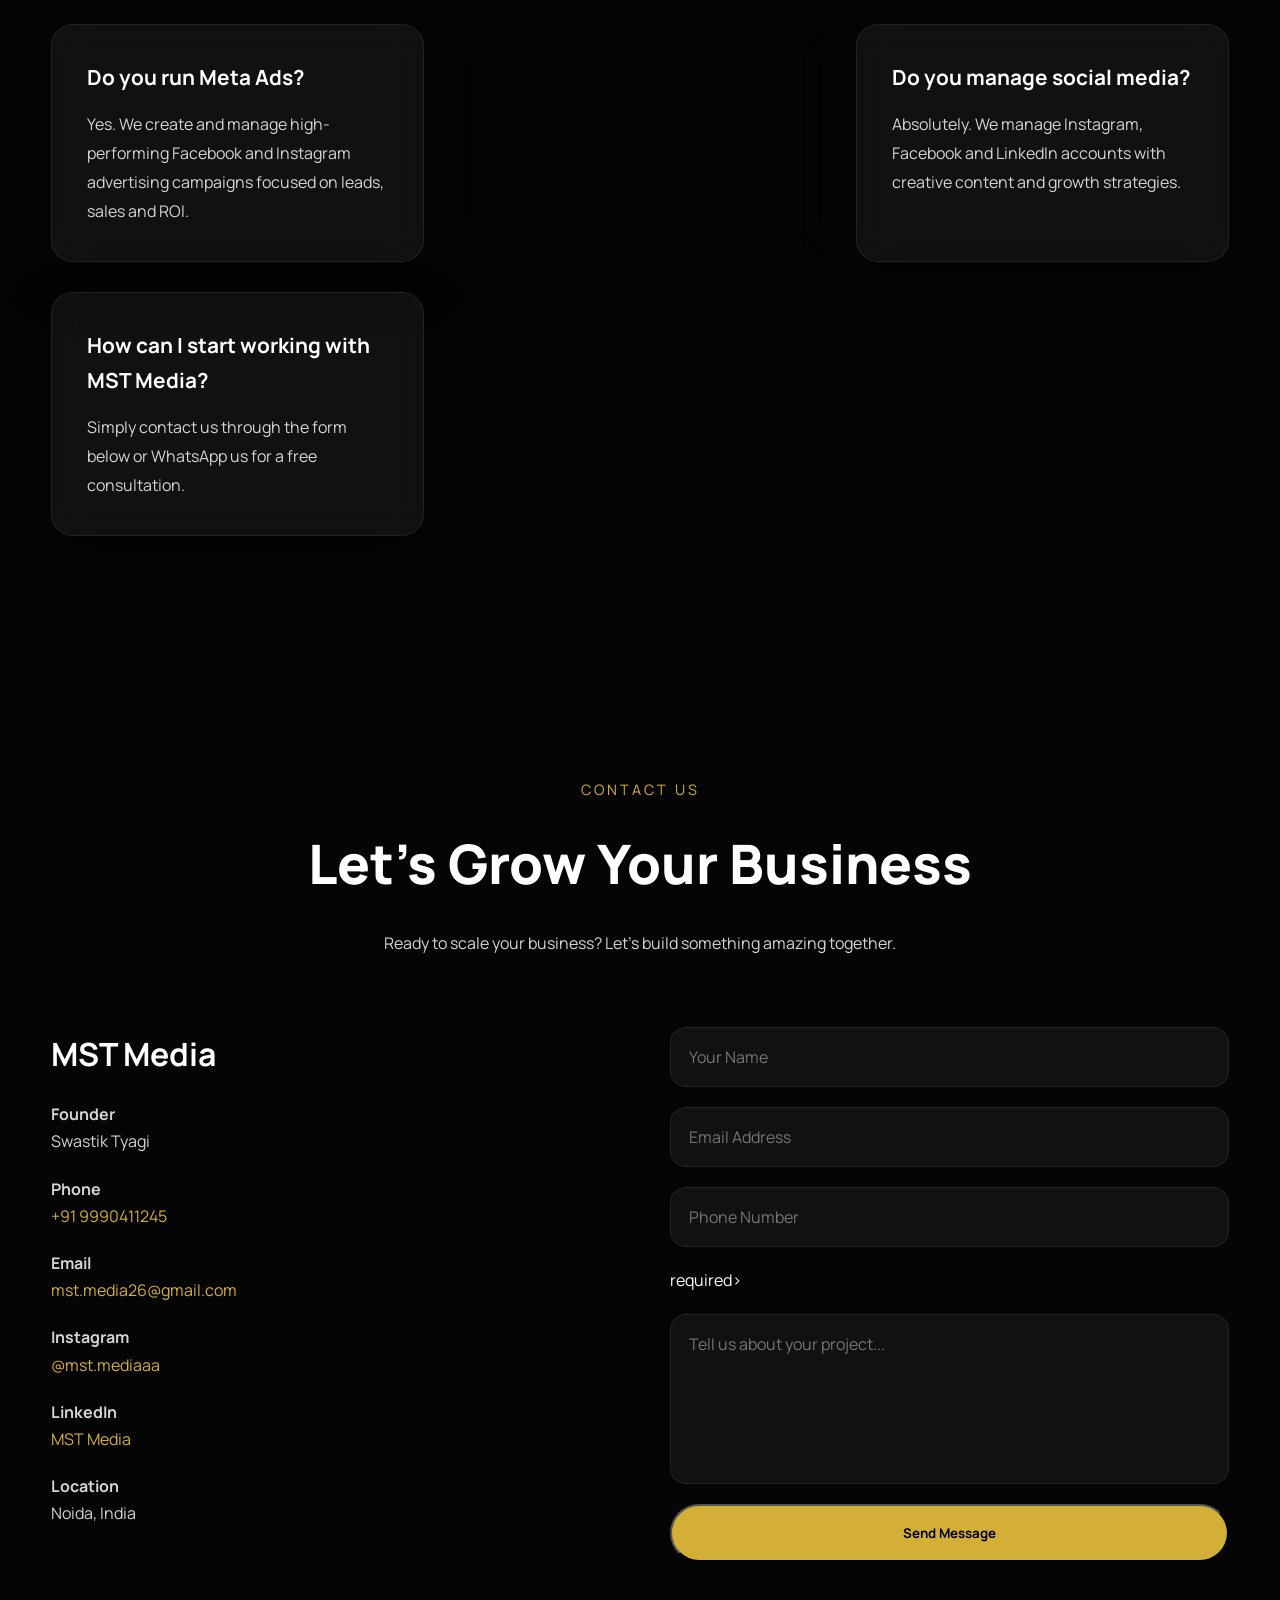
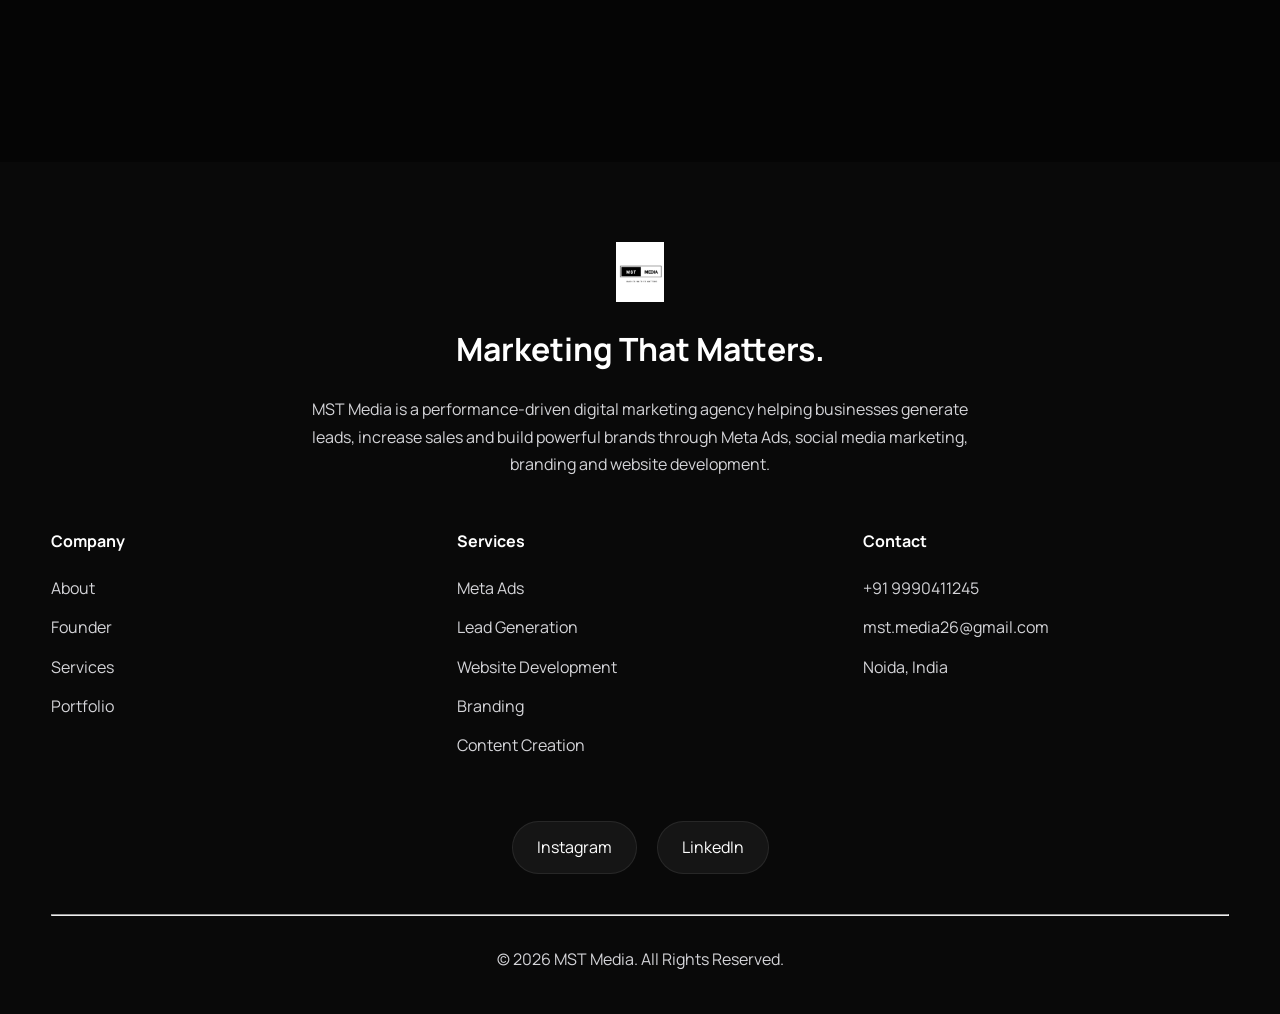
==== commit f050d898: "Update index.html" ====
--- a/index.html
+++ b/index.html
@@ -1207,24 +1207,29 @@
 <input type="hidden" name="_next" value="https://mstmedia26.github.io/MST-Media/thankyou.html">
 <input
 type="text"
+     name="name"
 placeholder="Your Name"
 required>
 
 <input
 type="email"
+     name="email"
 placeholder="Email Address"
 required>
 
 <input
 type="tel"
+     anme="phone"
 placeholder="Phone Number">
+     required>
 
 <textarea
-rows="6"
+     name"message"
 placeholder="Tell us about your project..."
+     rows="6"
 required></textarea>
 
-<button
+<button 
 type="submit"
 class="primary-btn">
 
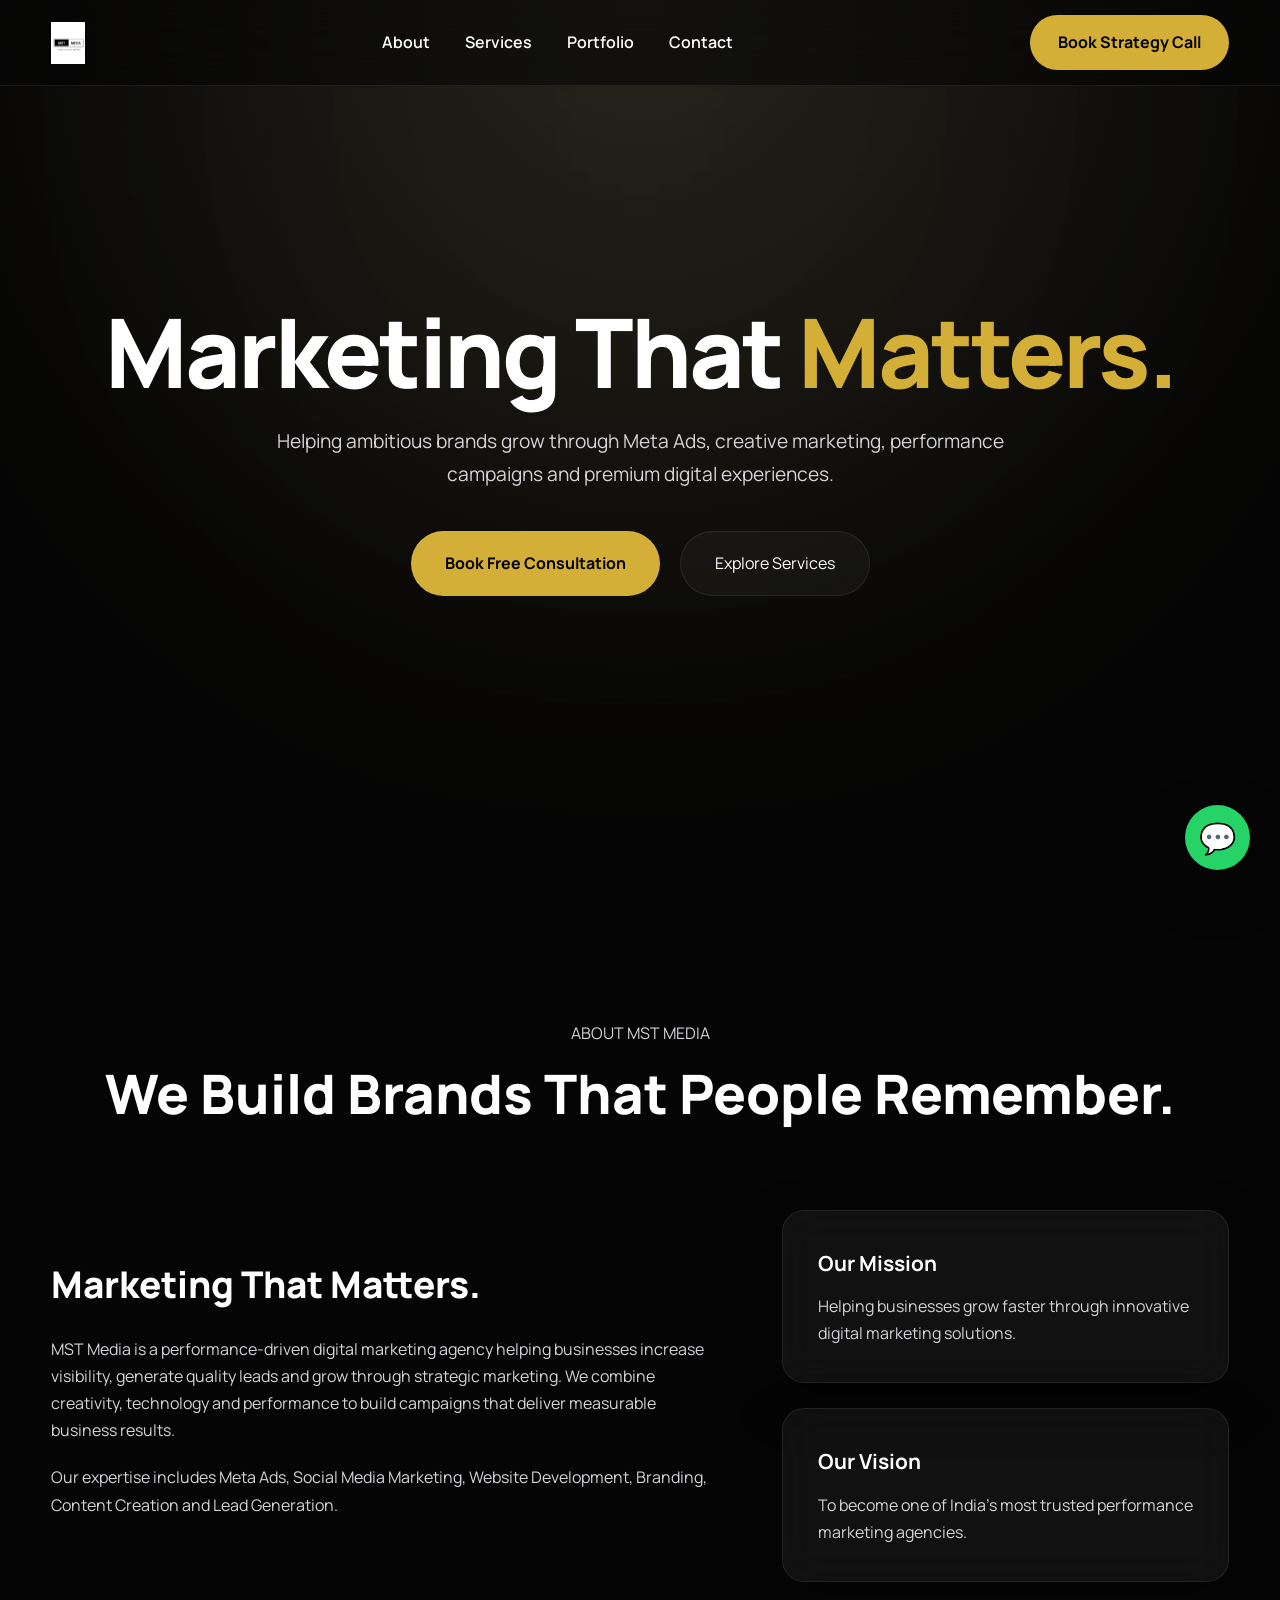
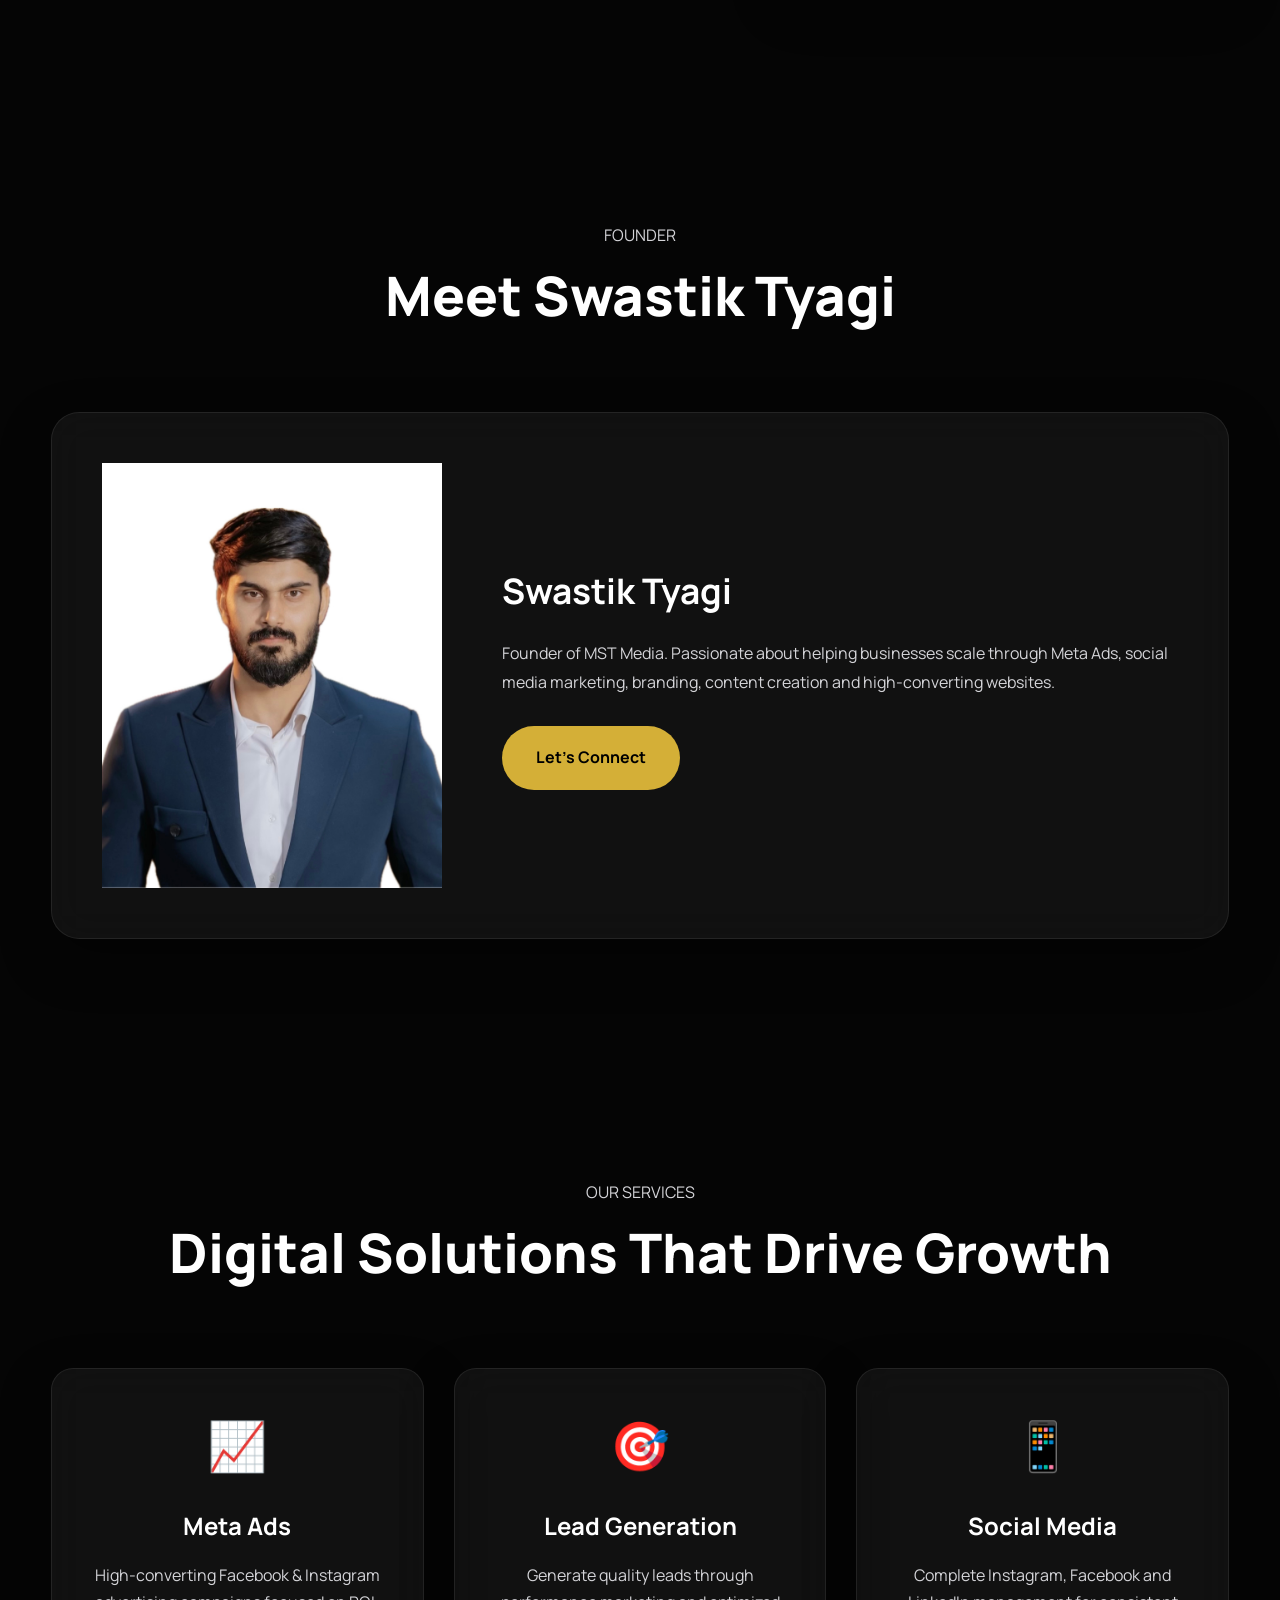
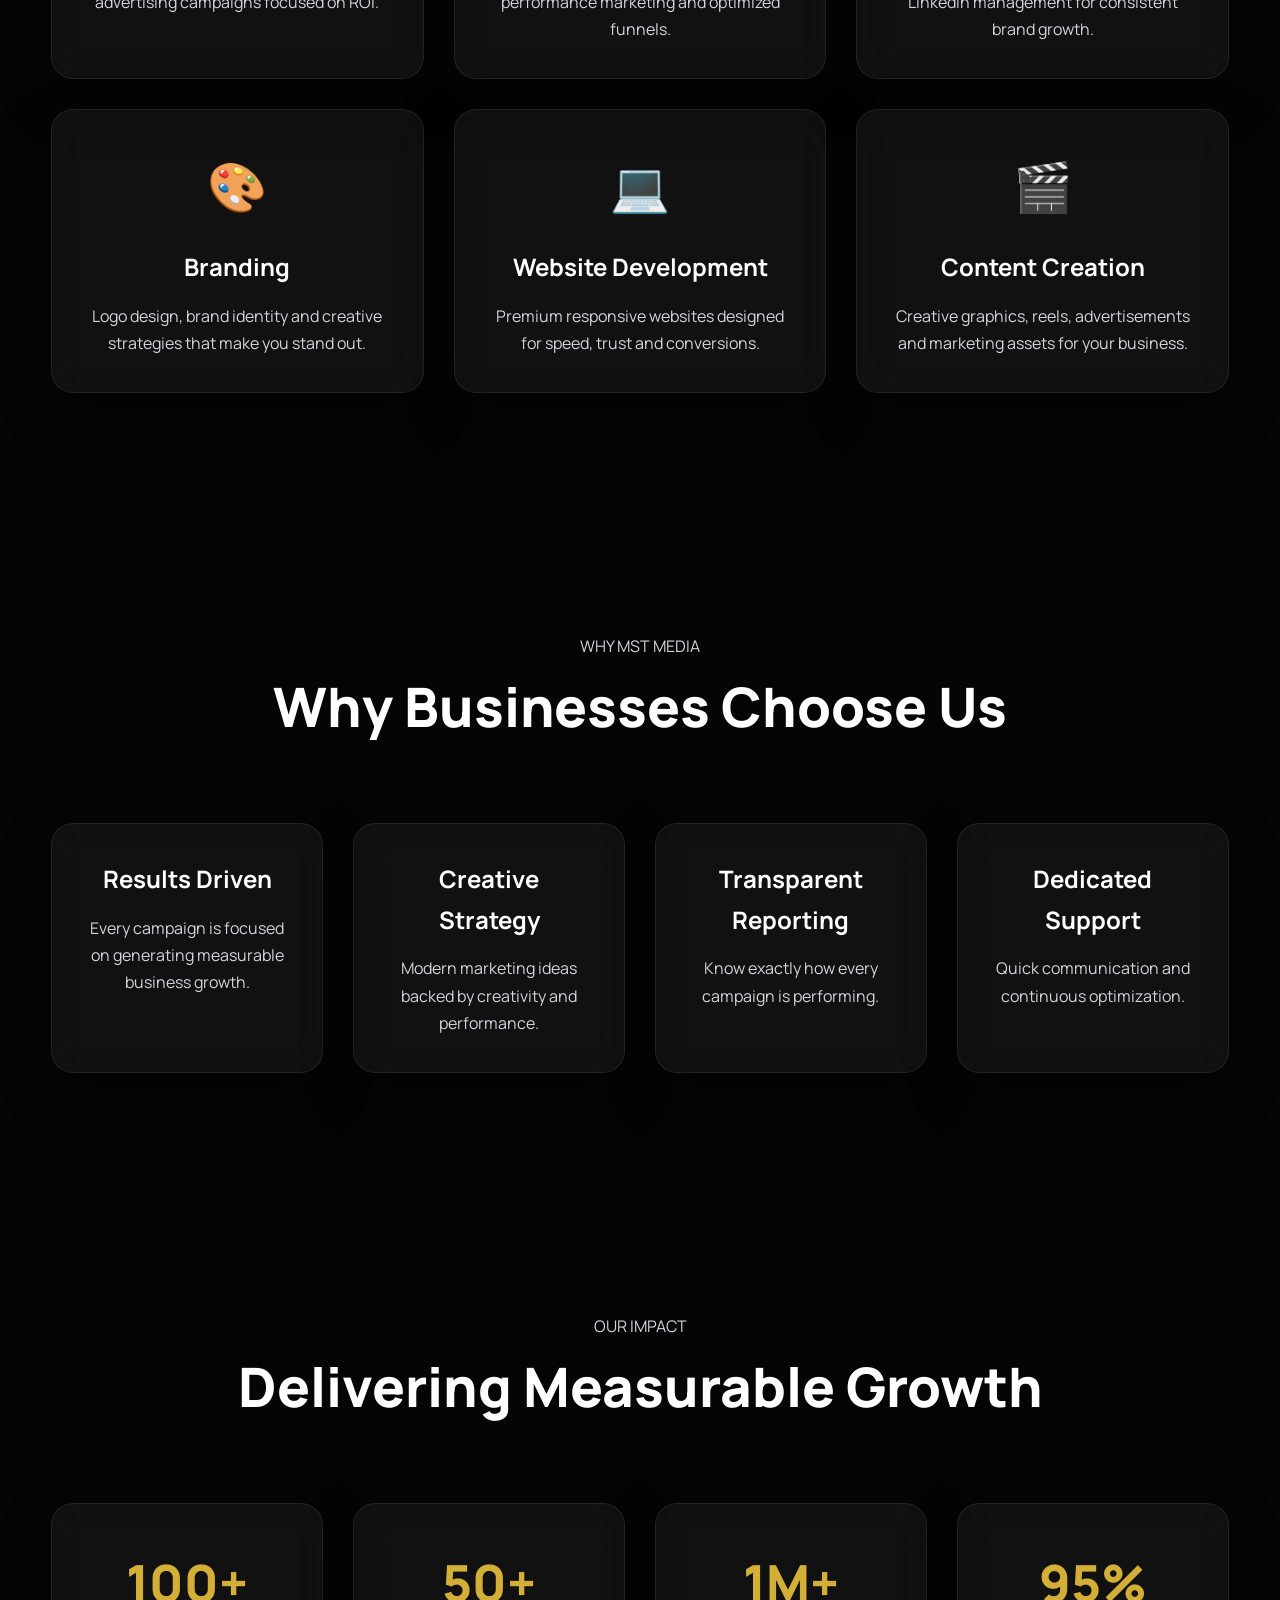
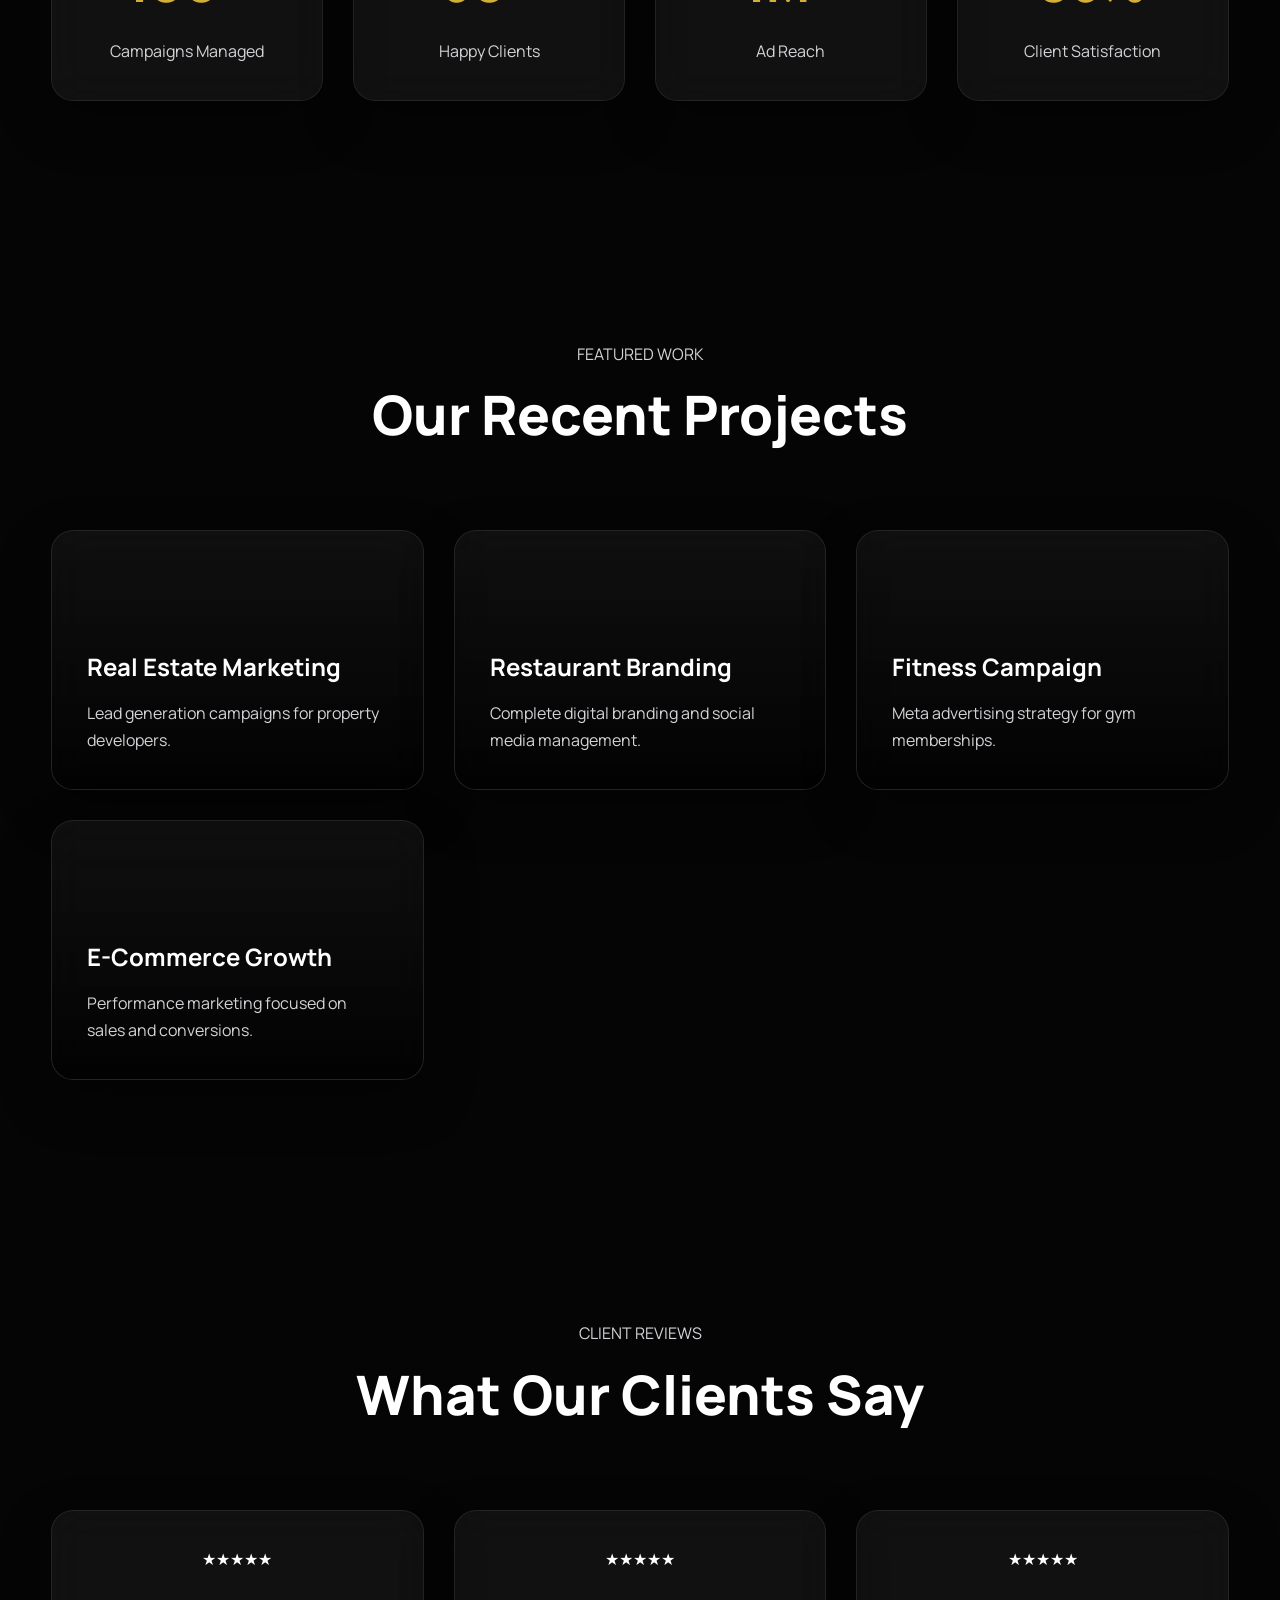
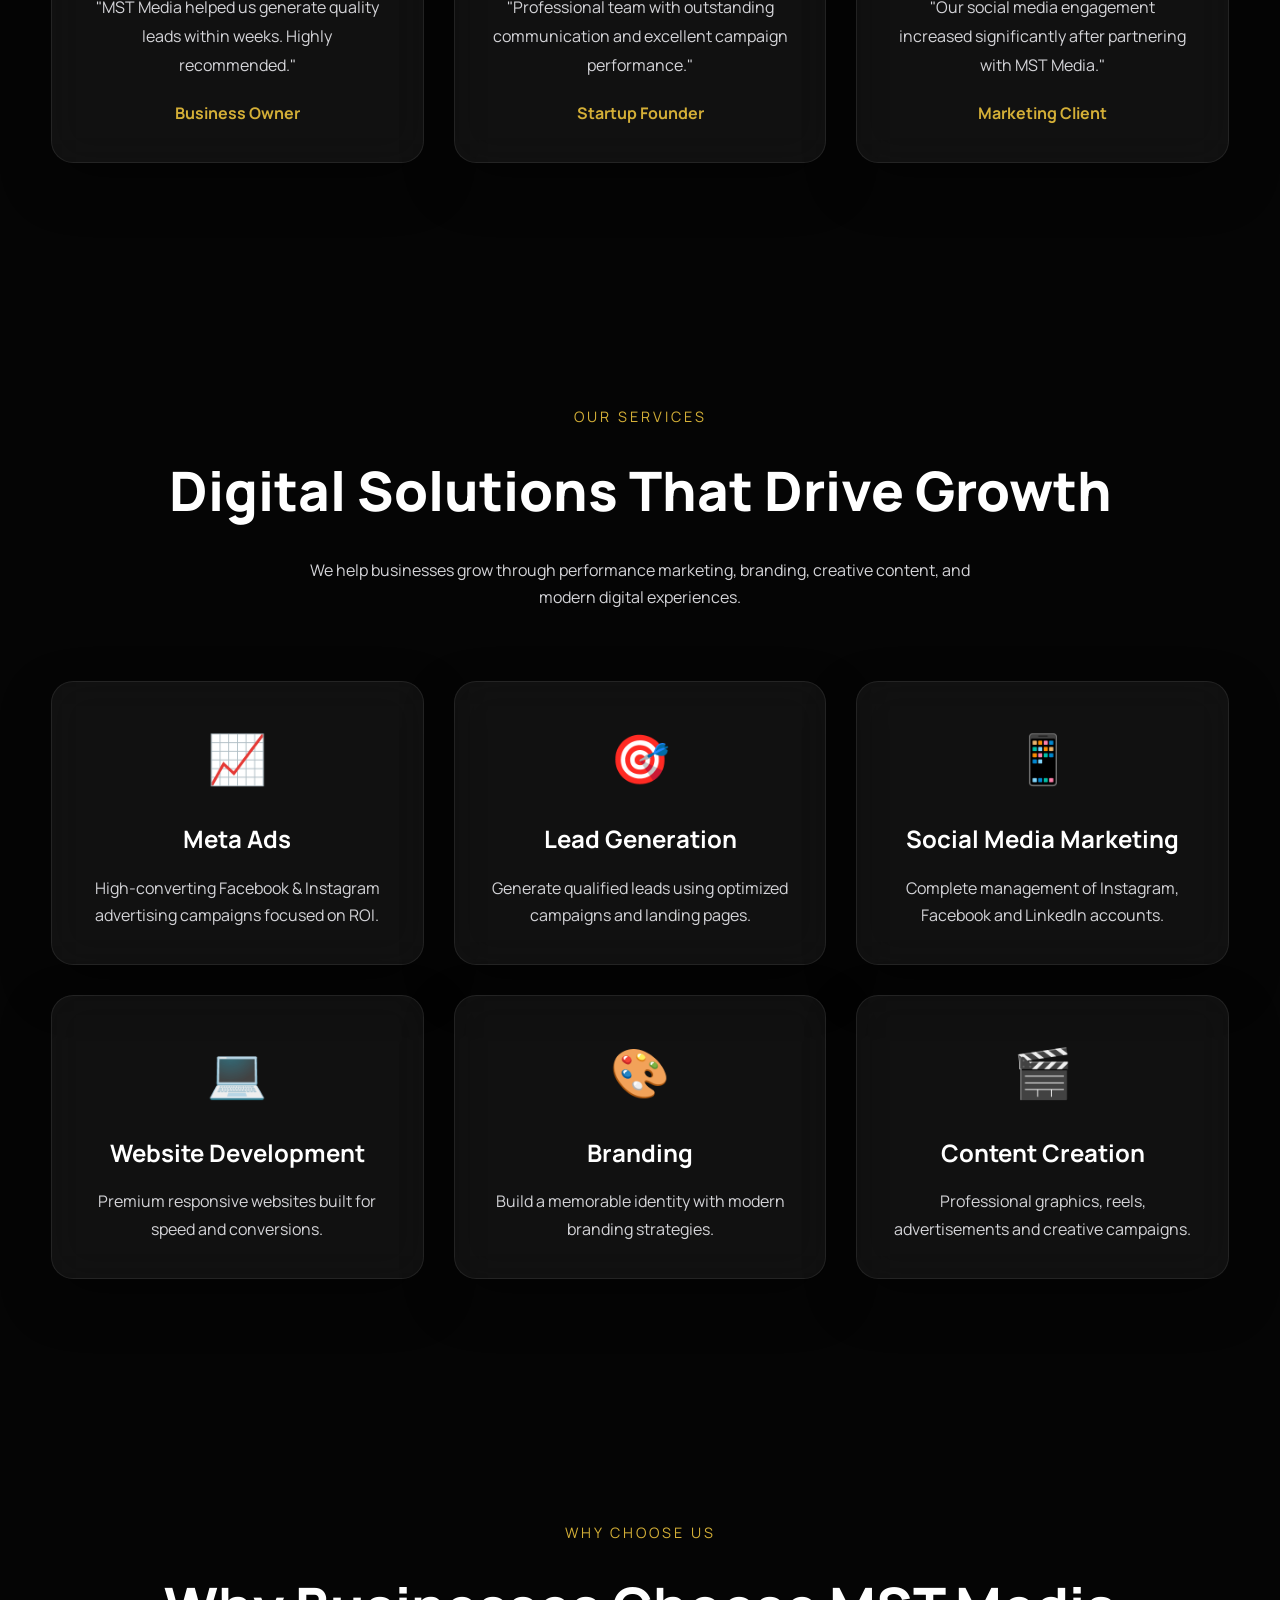
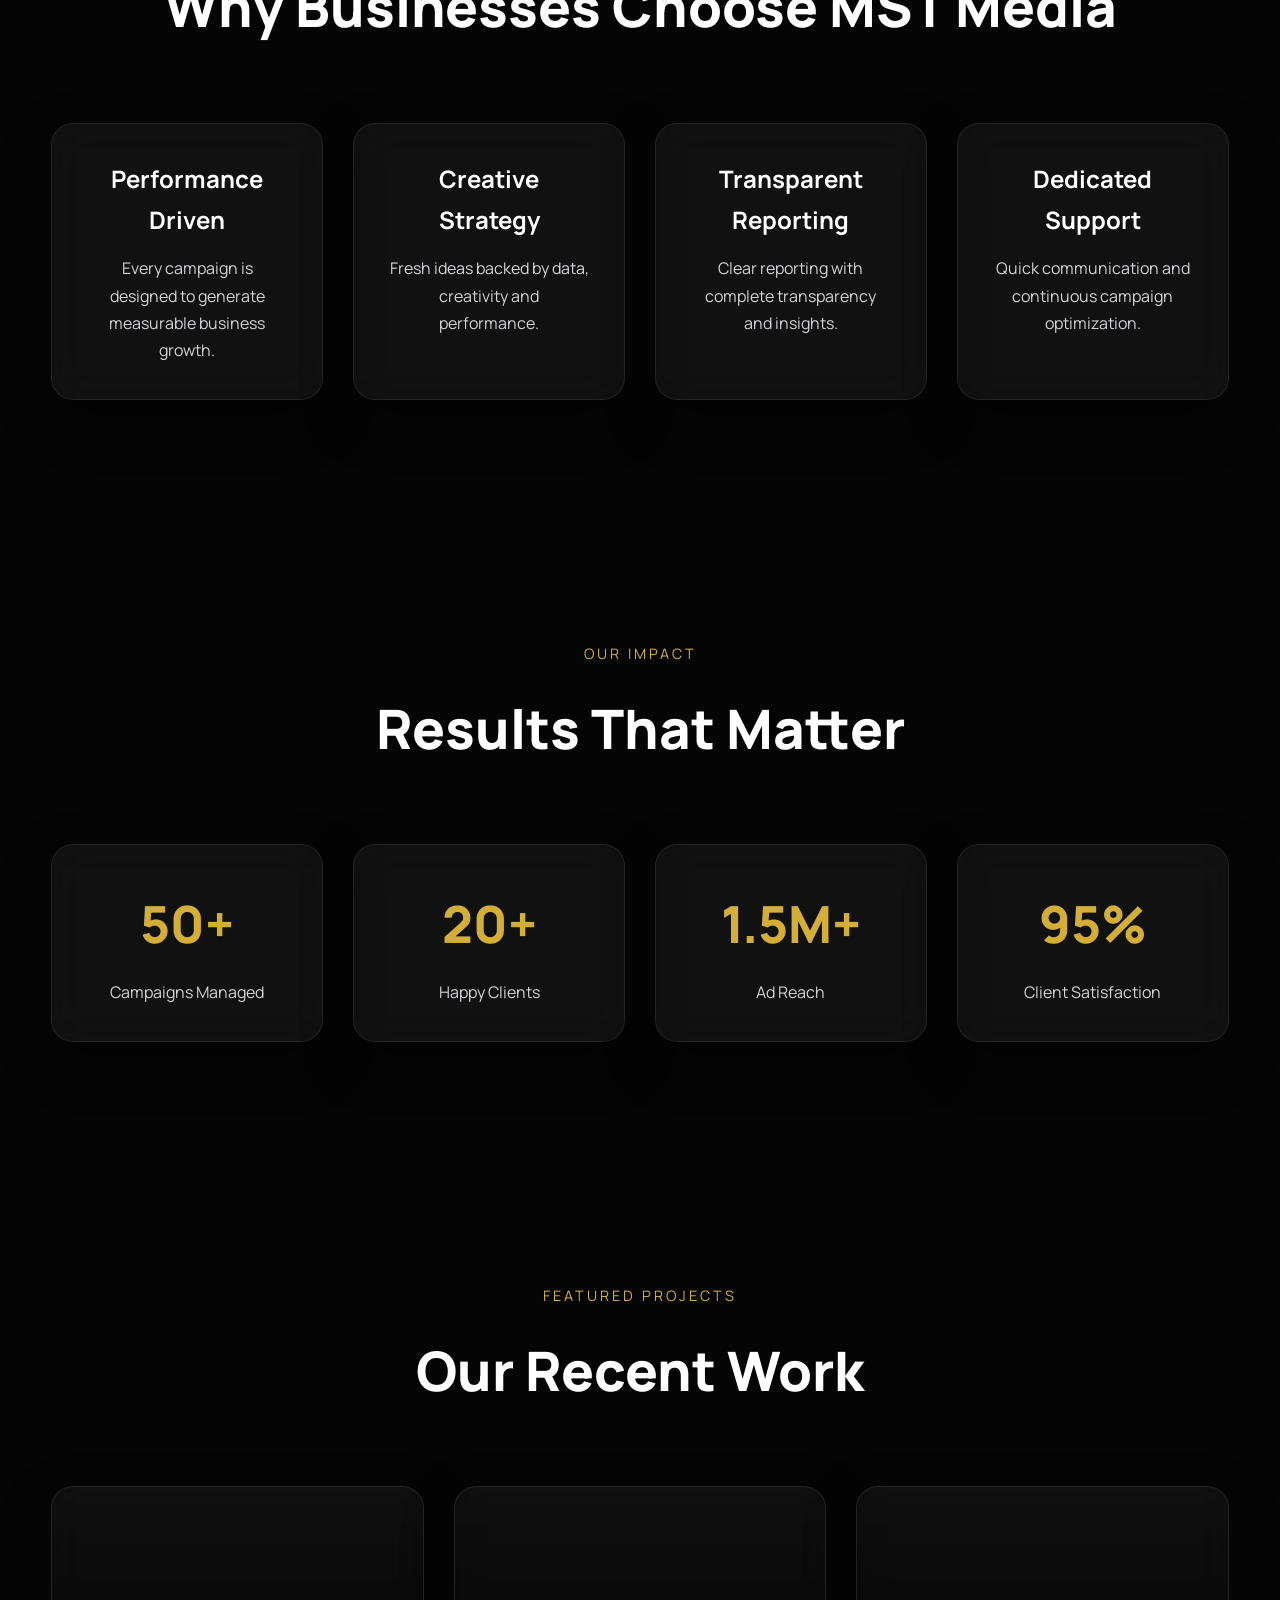
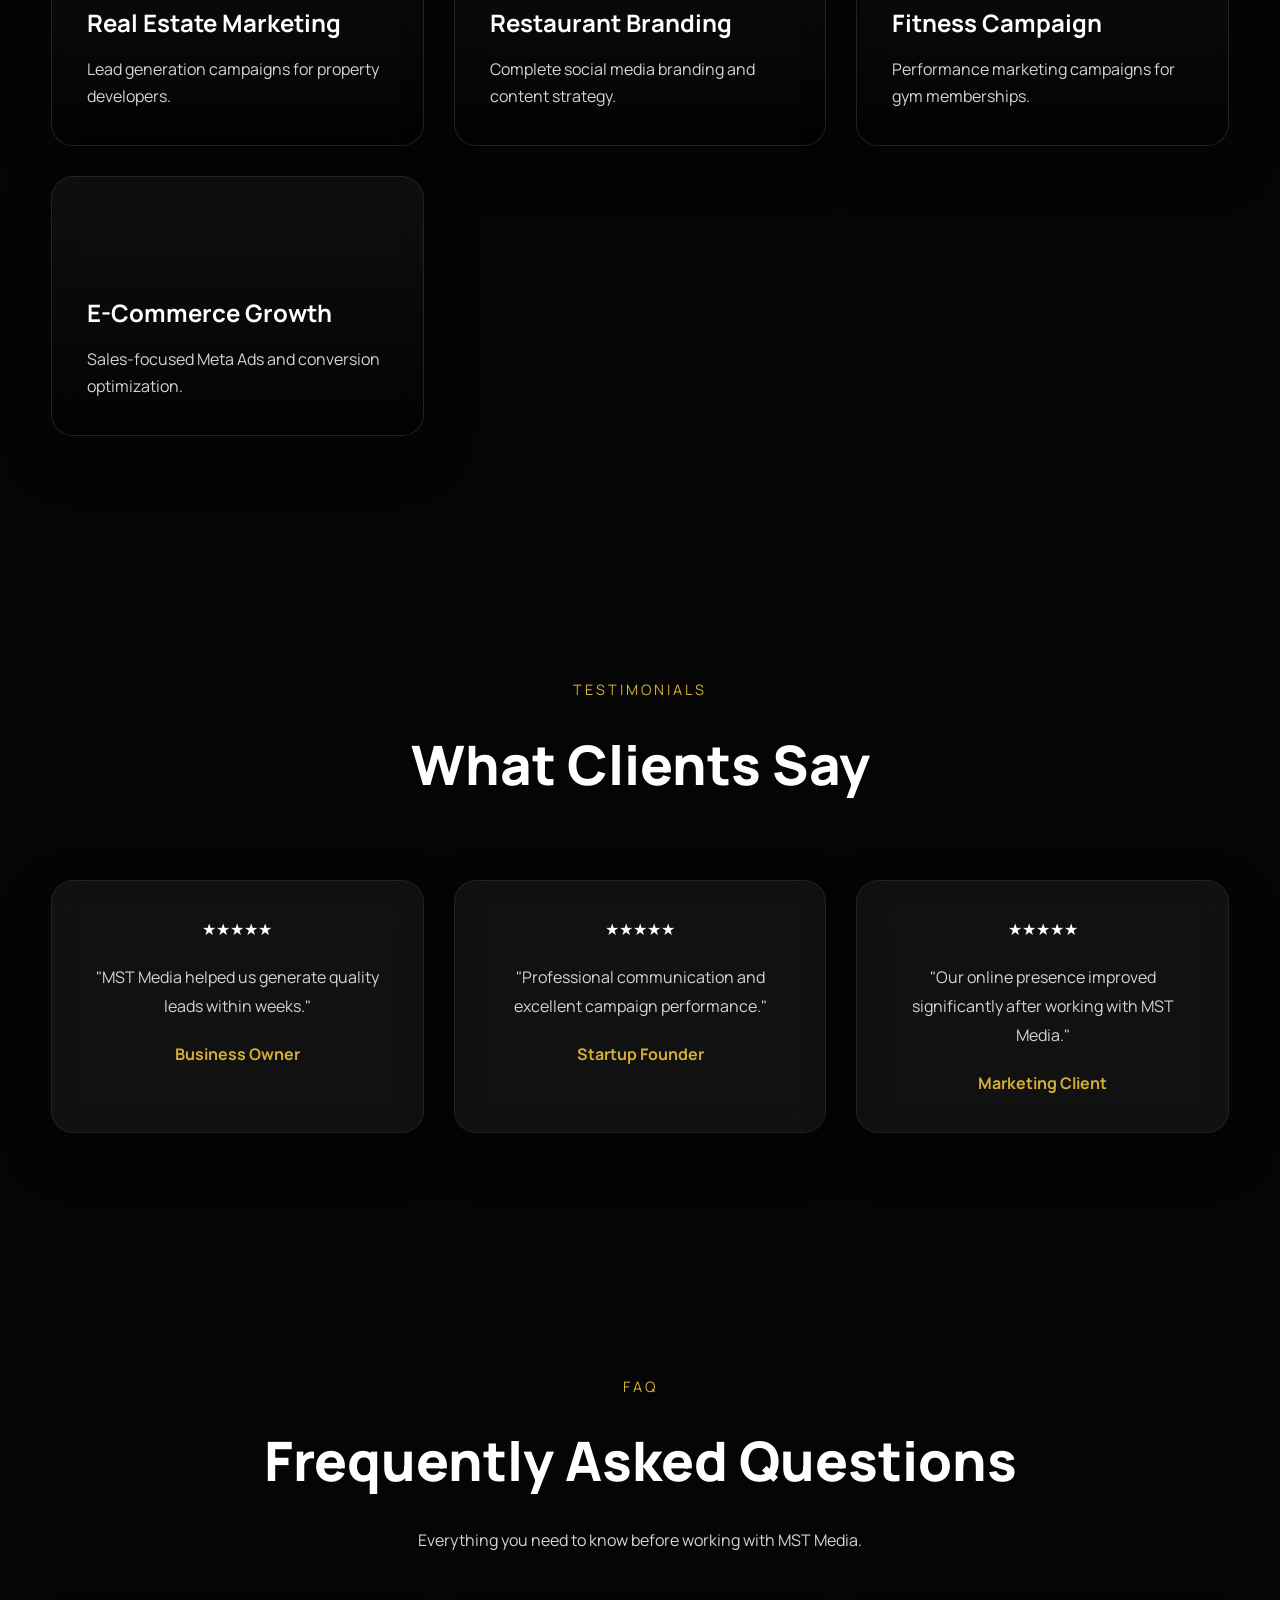
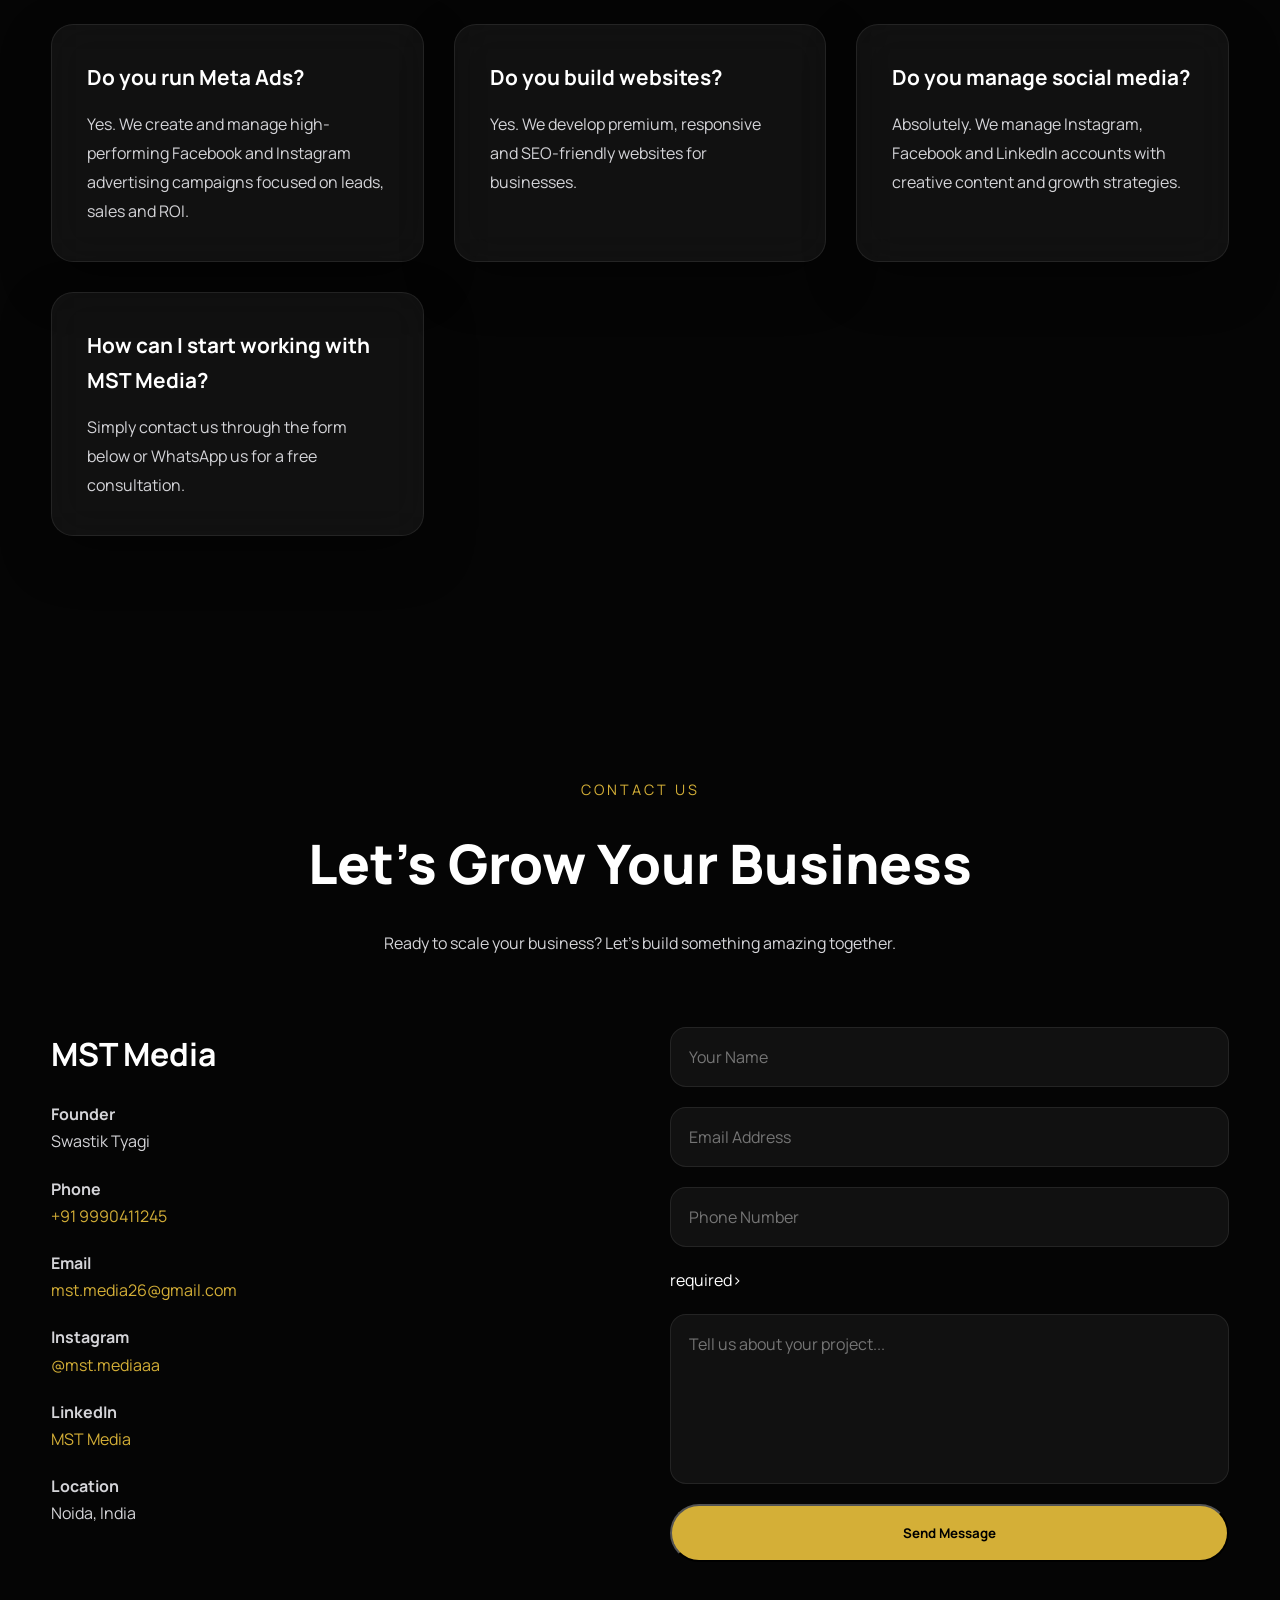
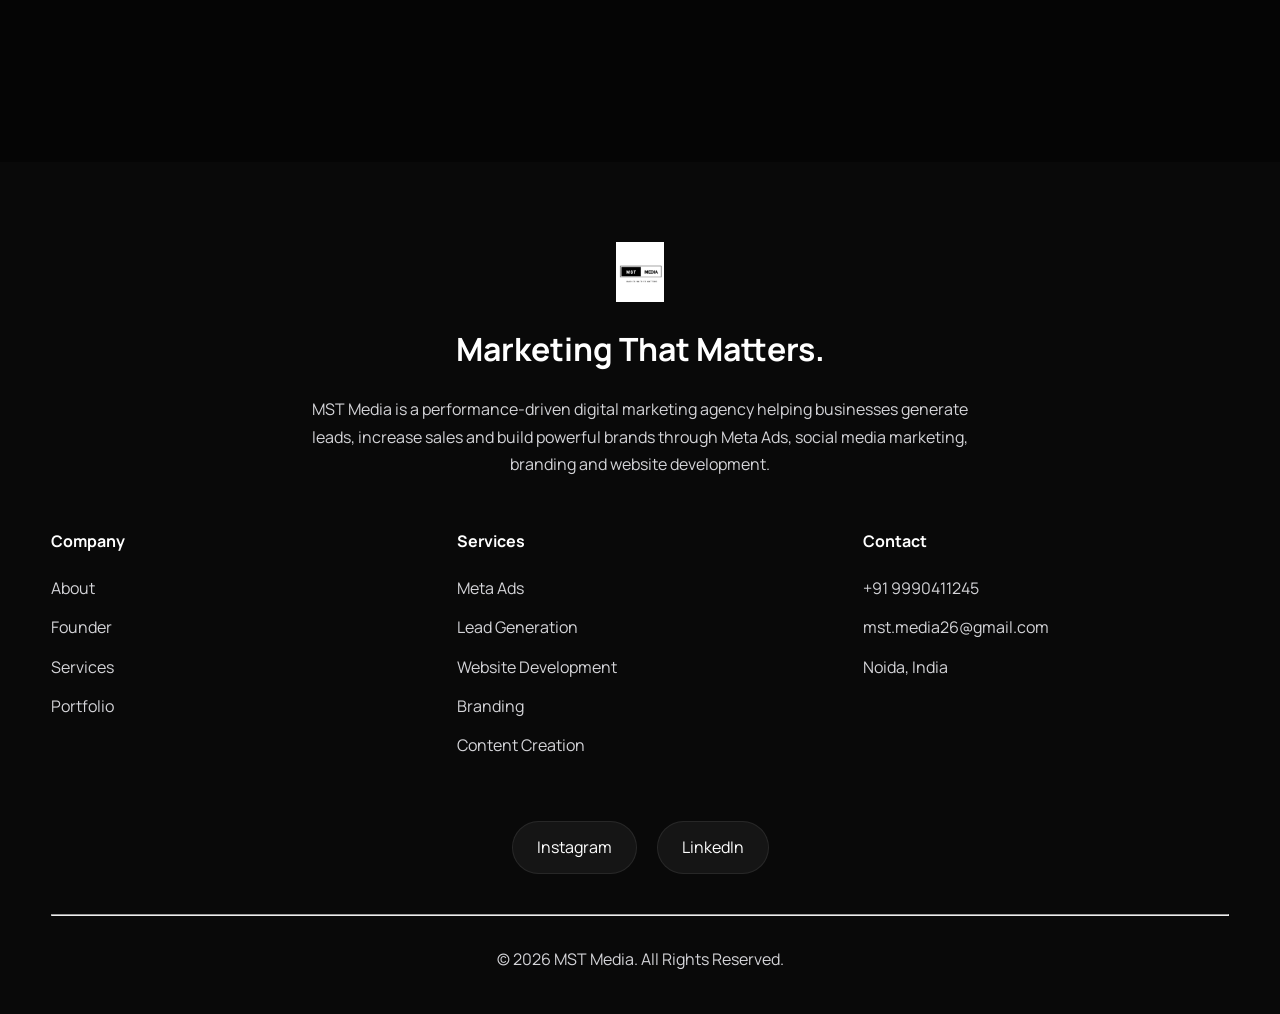
==== commit eecdf4a1: "Update index.html" ====
--- a/index.html
+++ b/index.html
@@ -1219,7 +1219,7 @@
 
 <input
 type="tel"
-     anme="phone"
+     name="phone"
 placeholder="Phone Number">
      required>
 
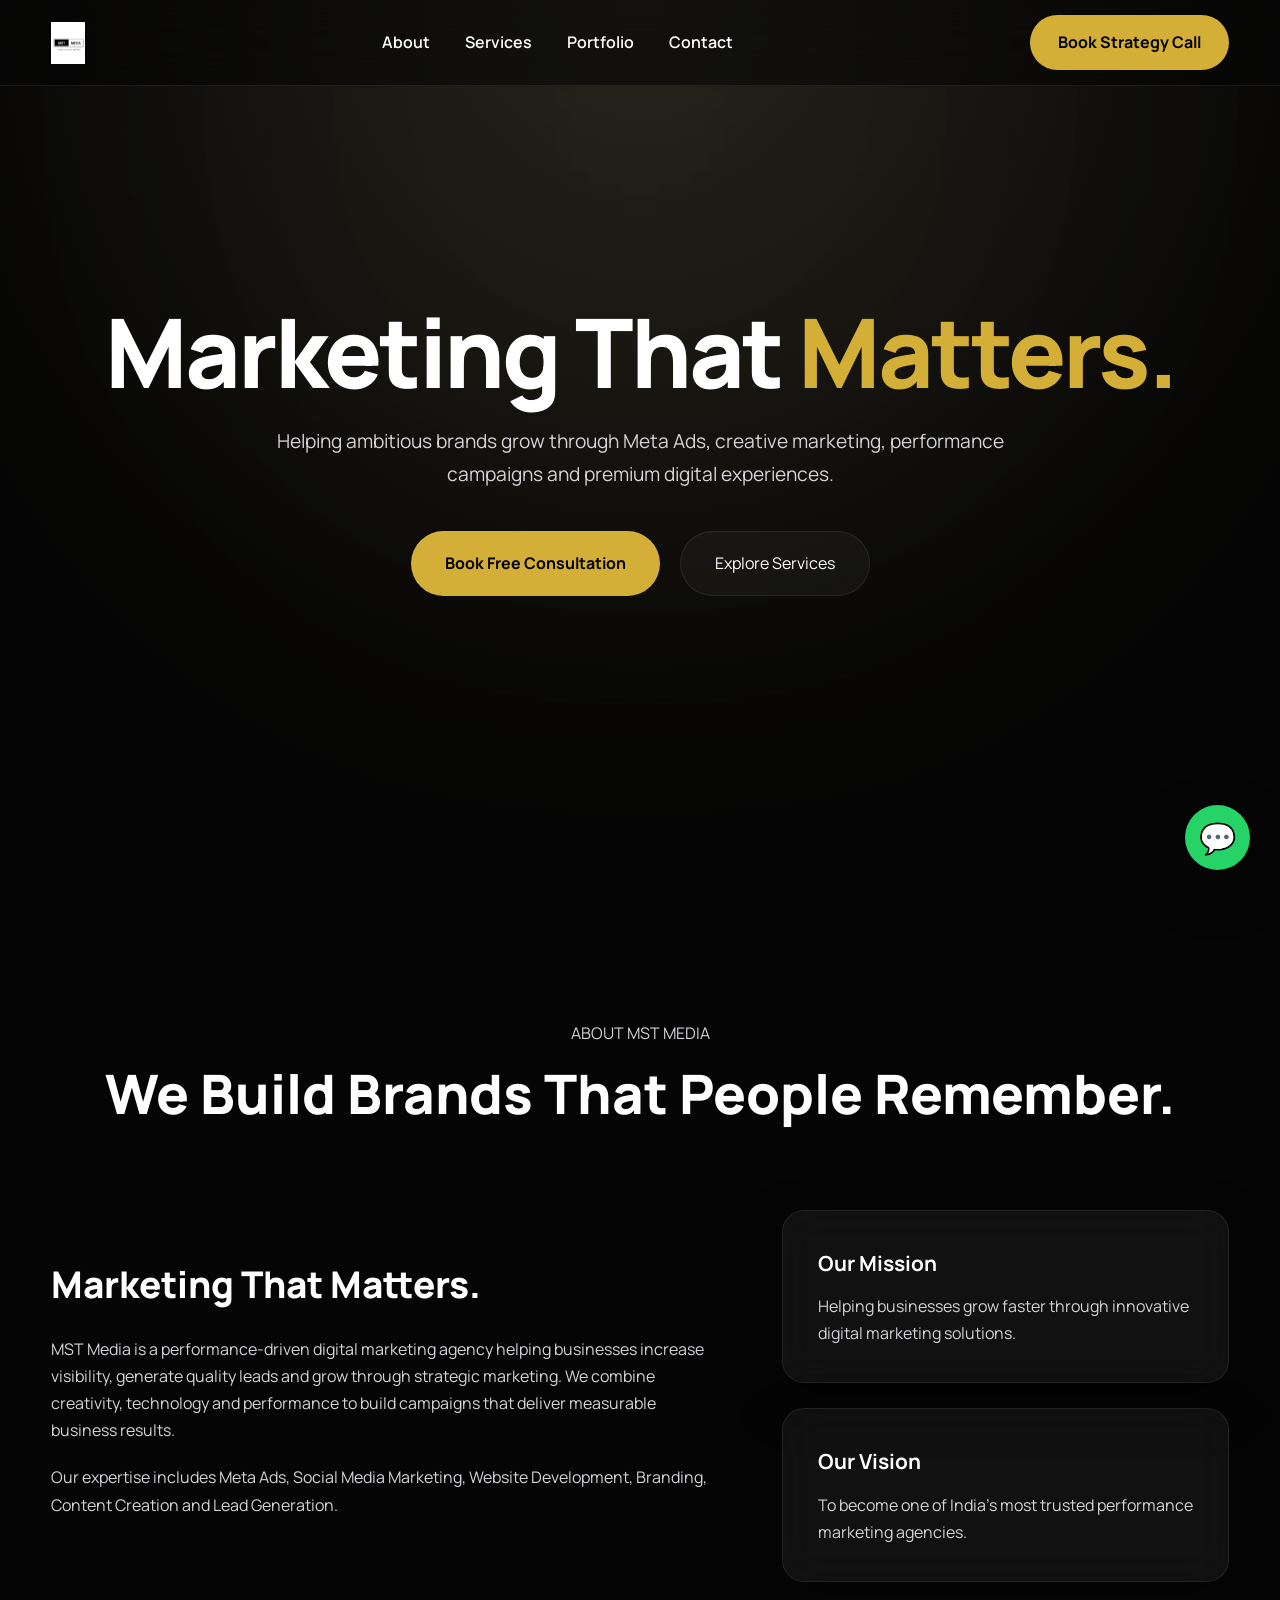
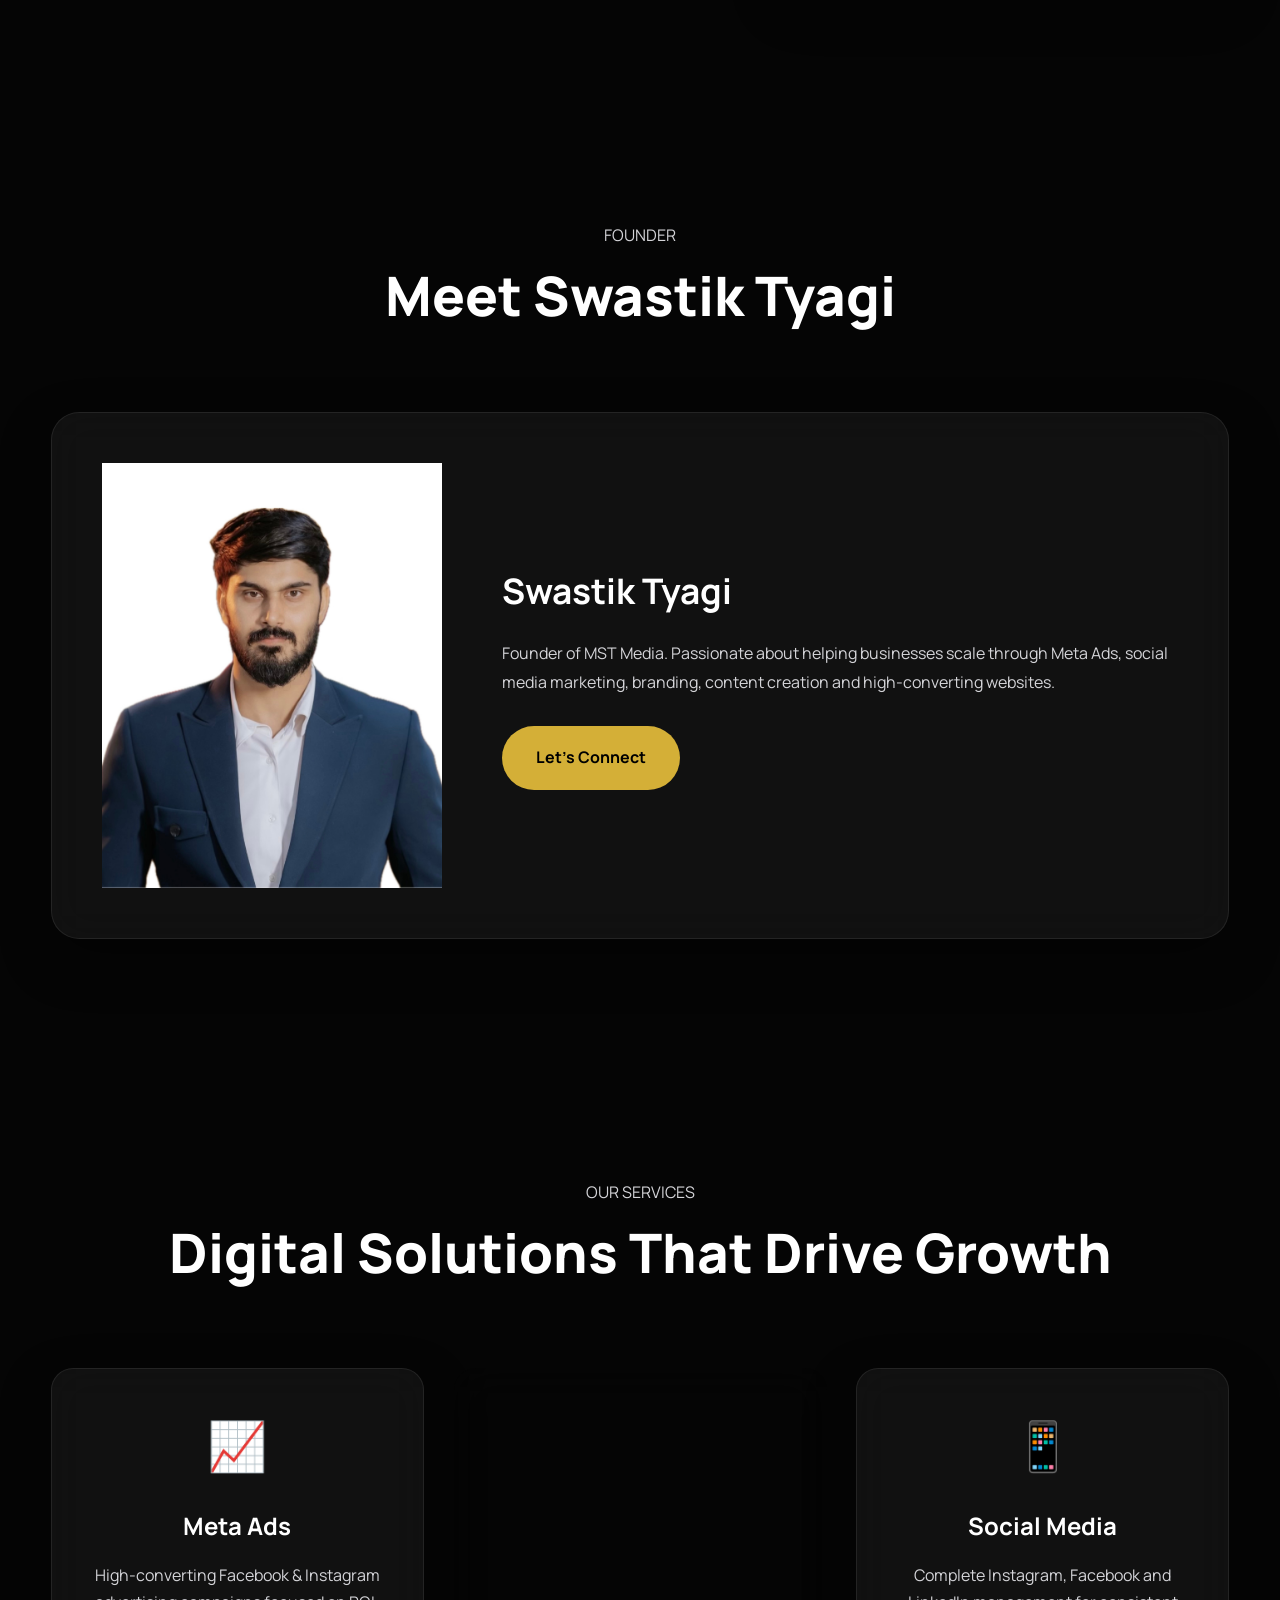
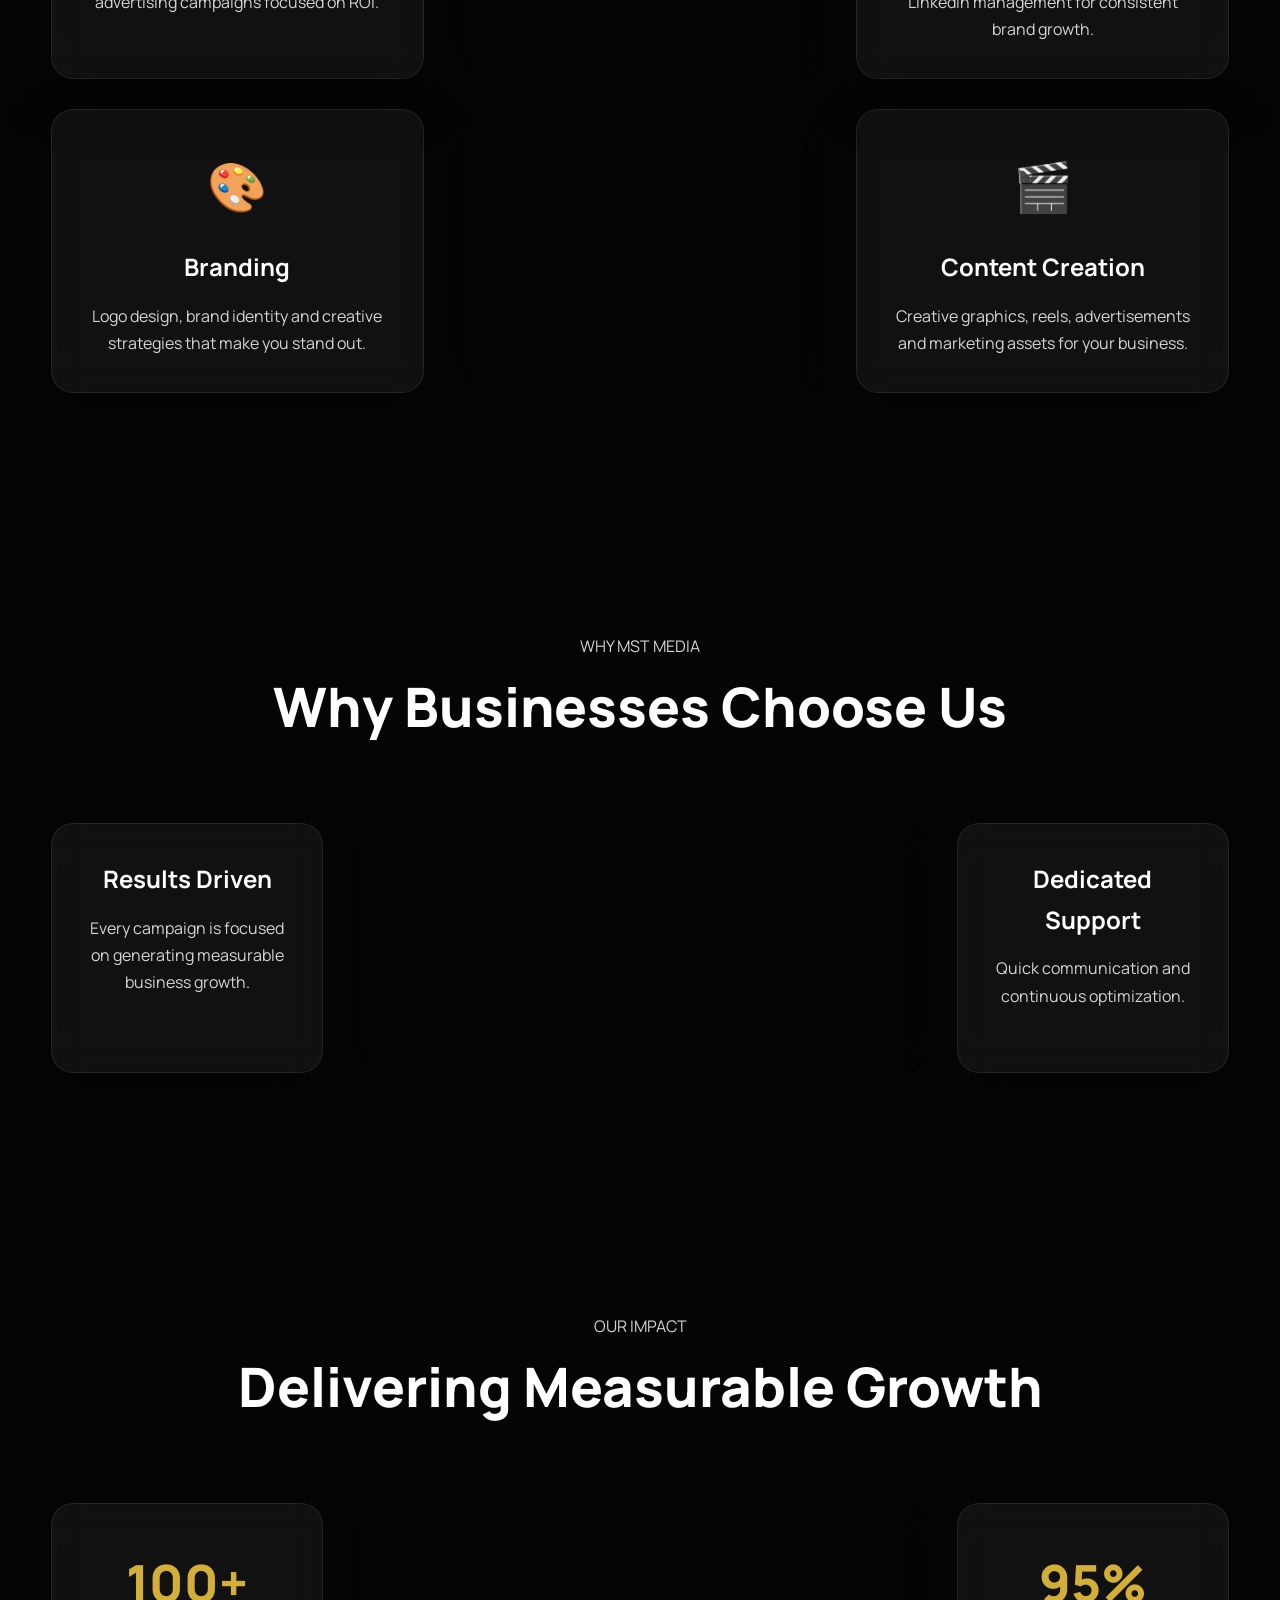
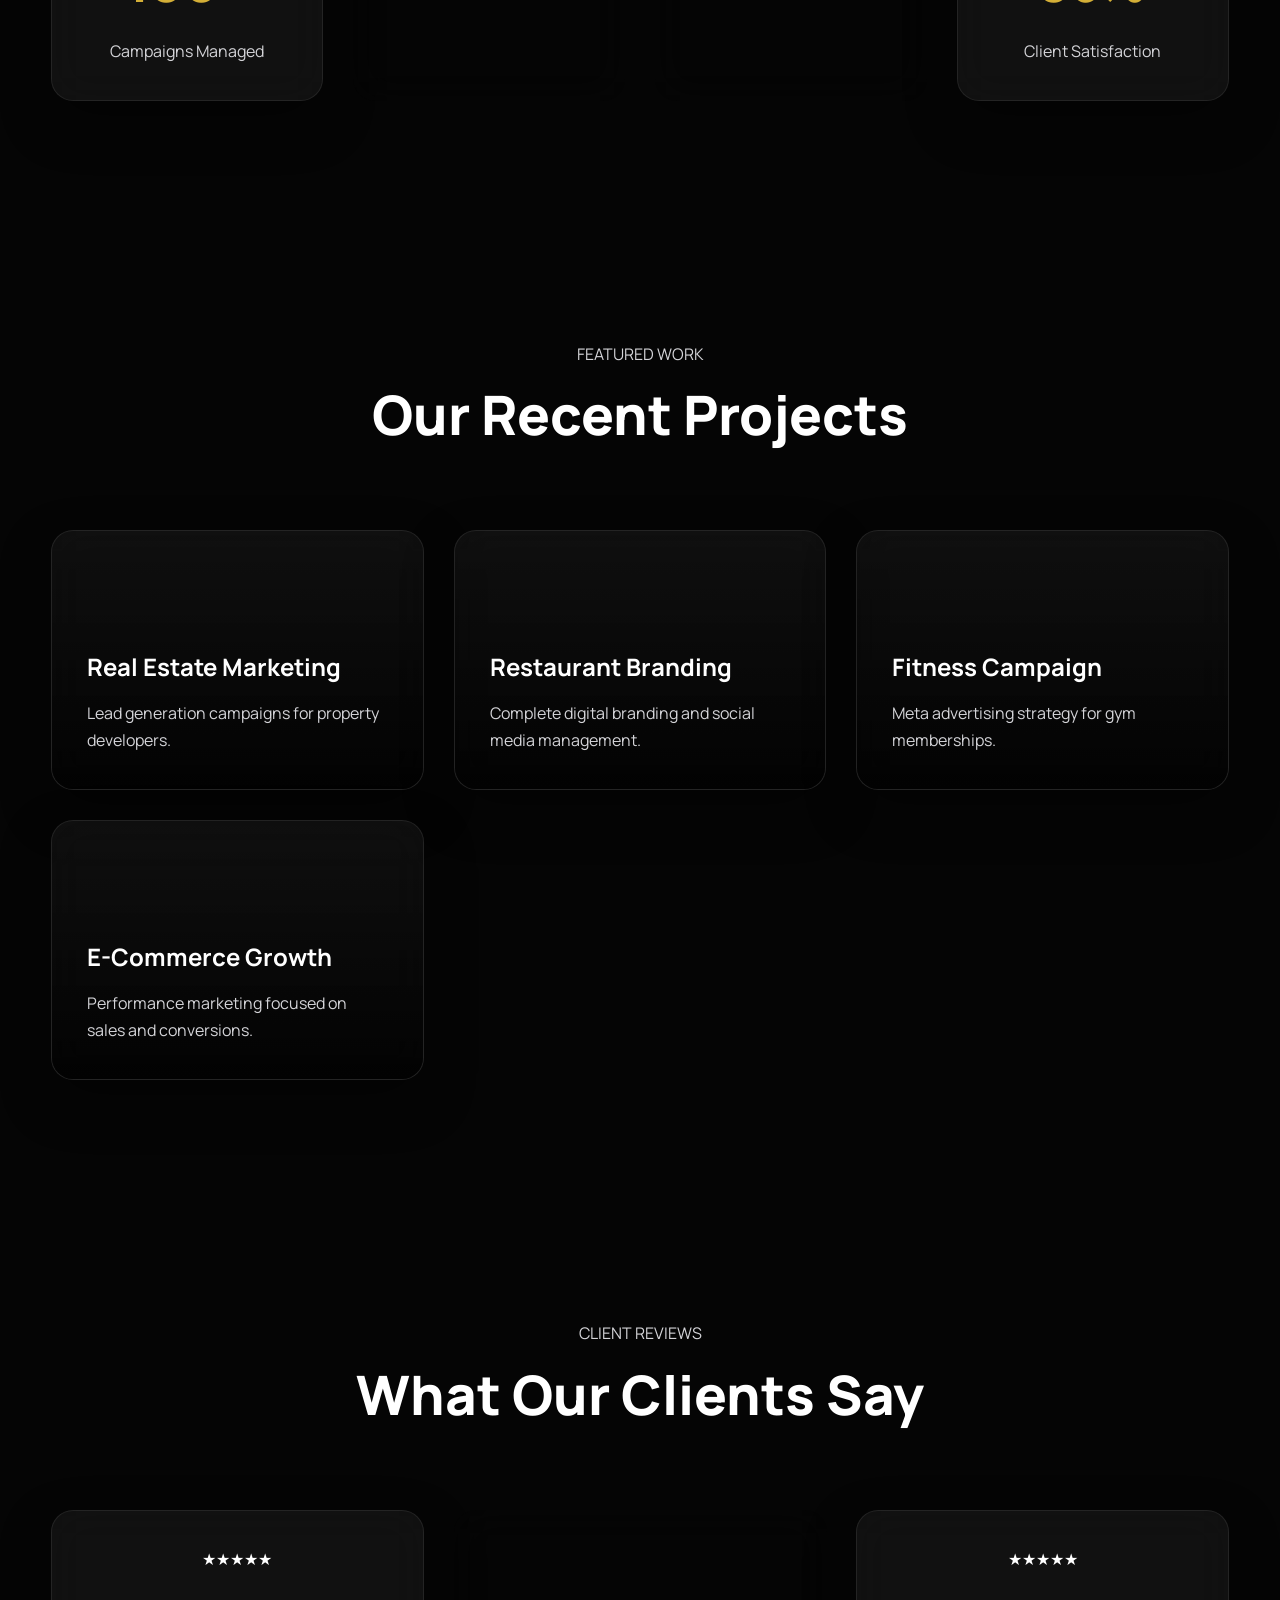
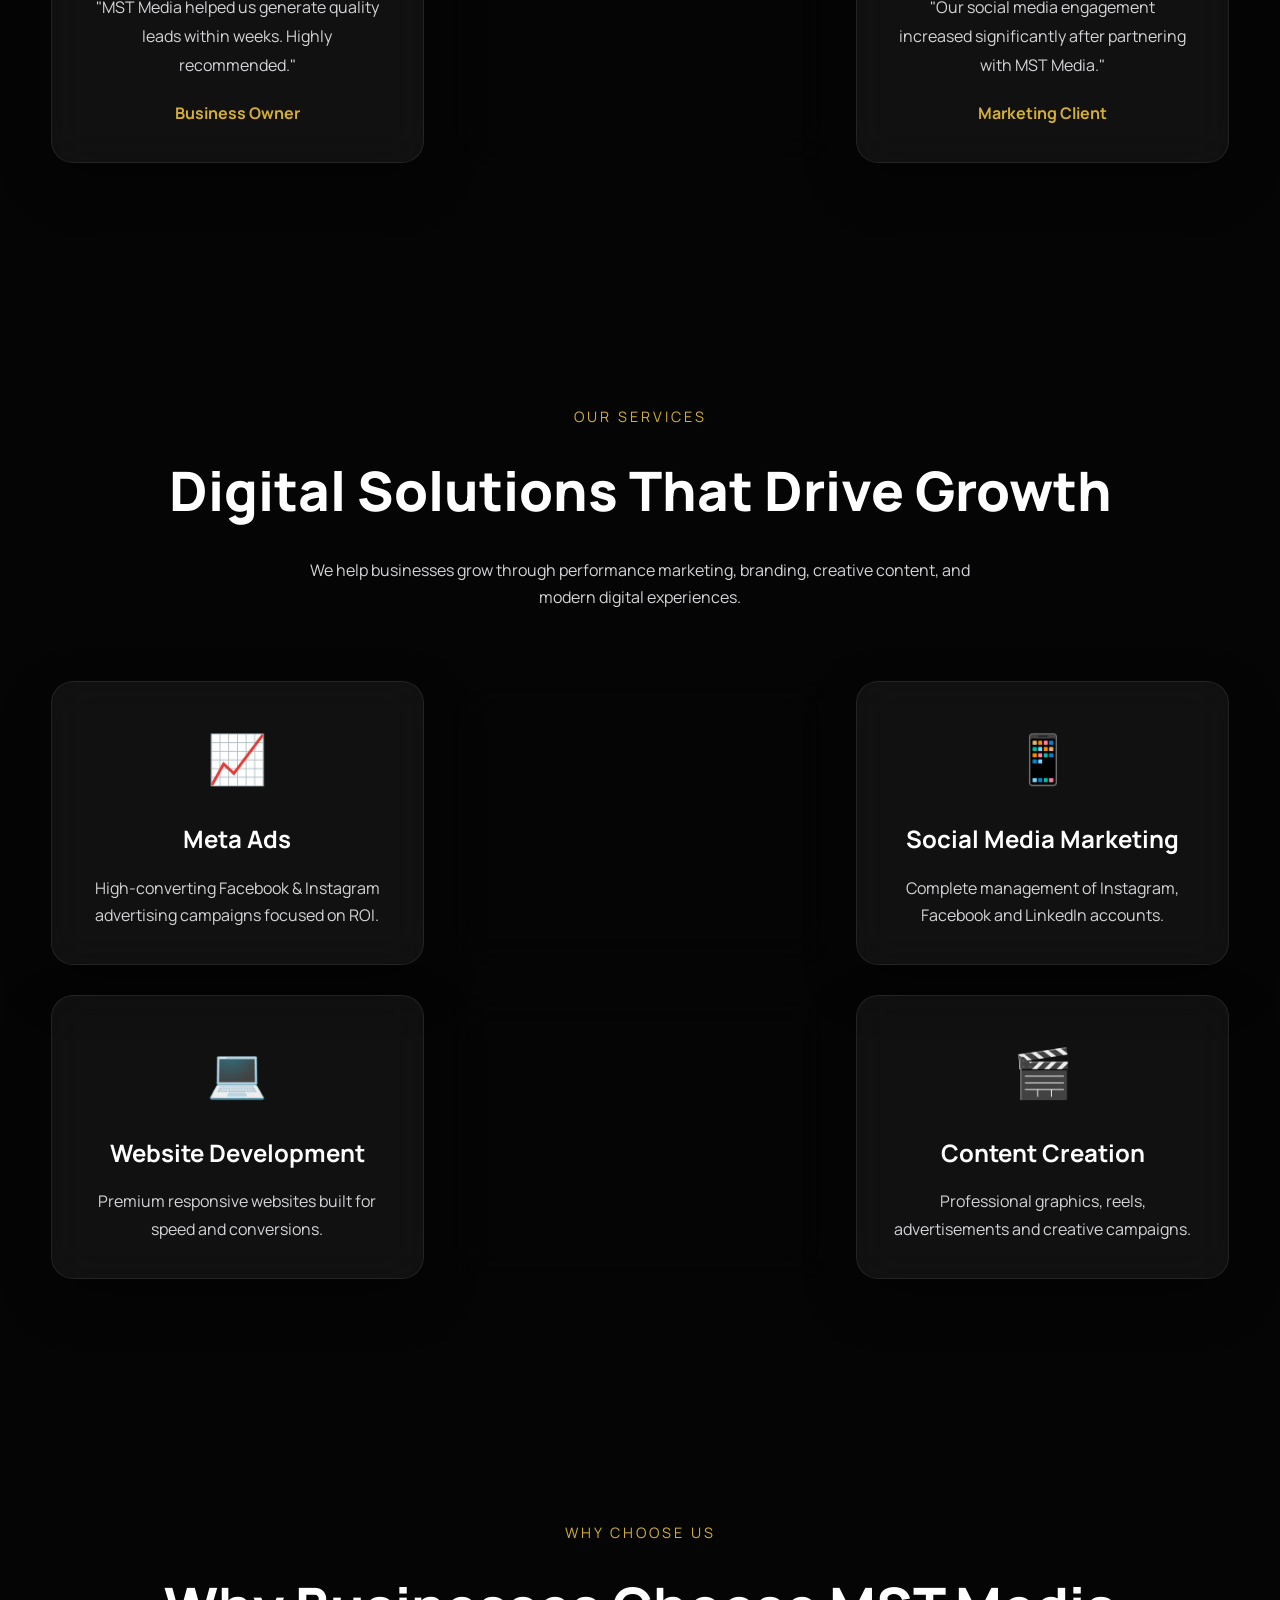
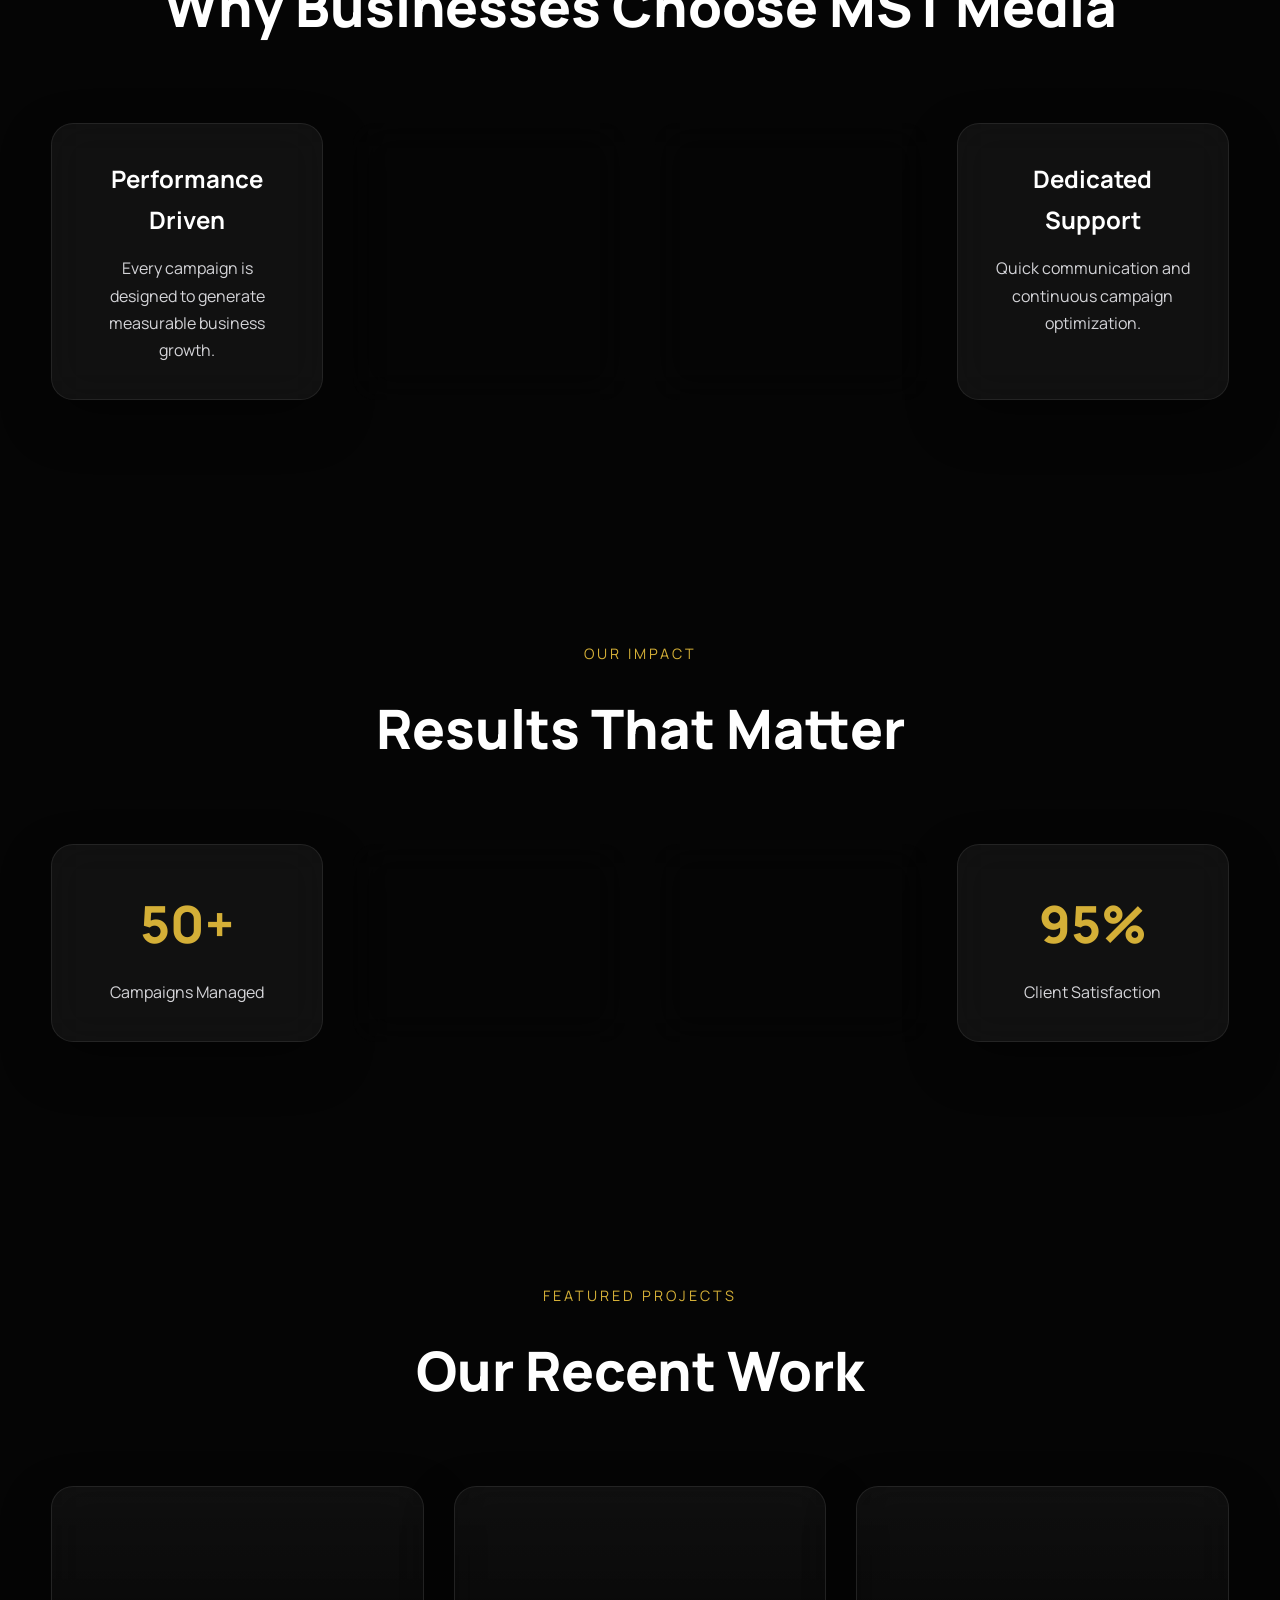
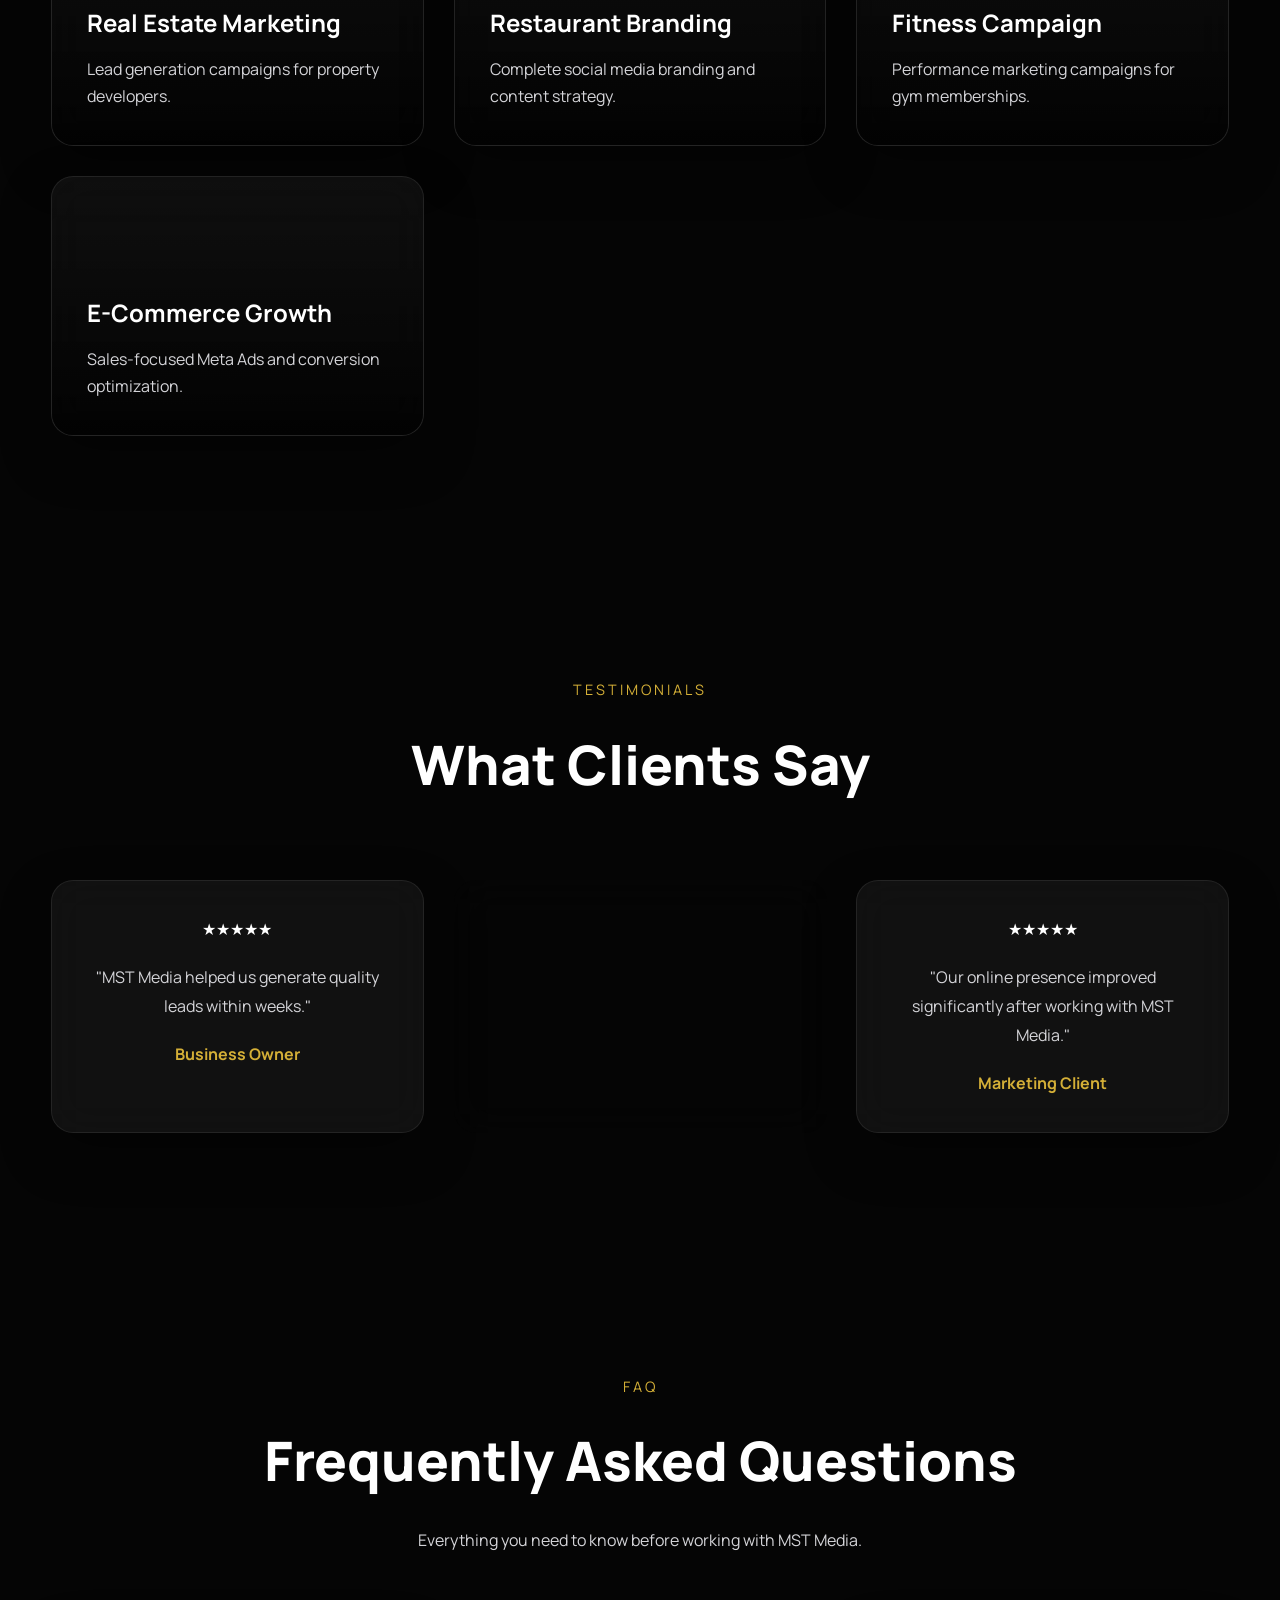
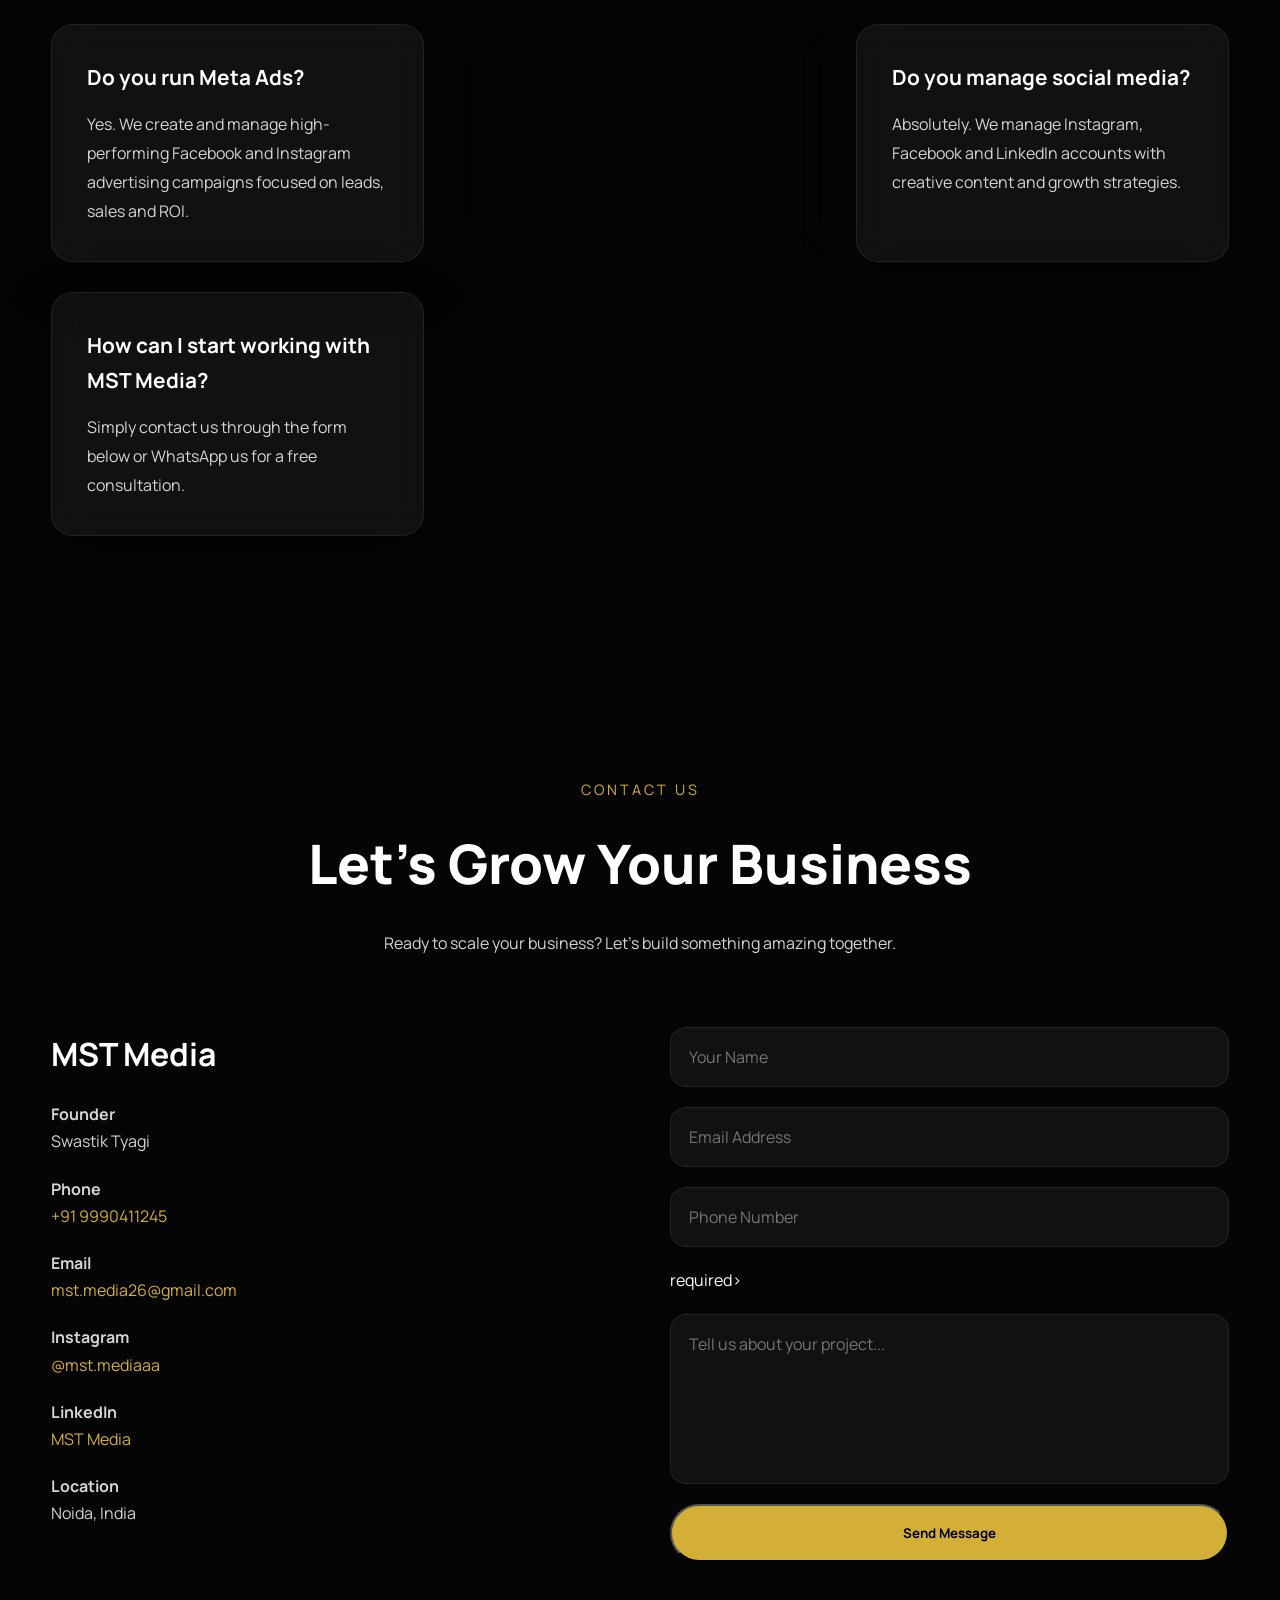
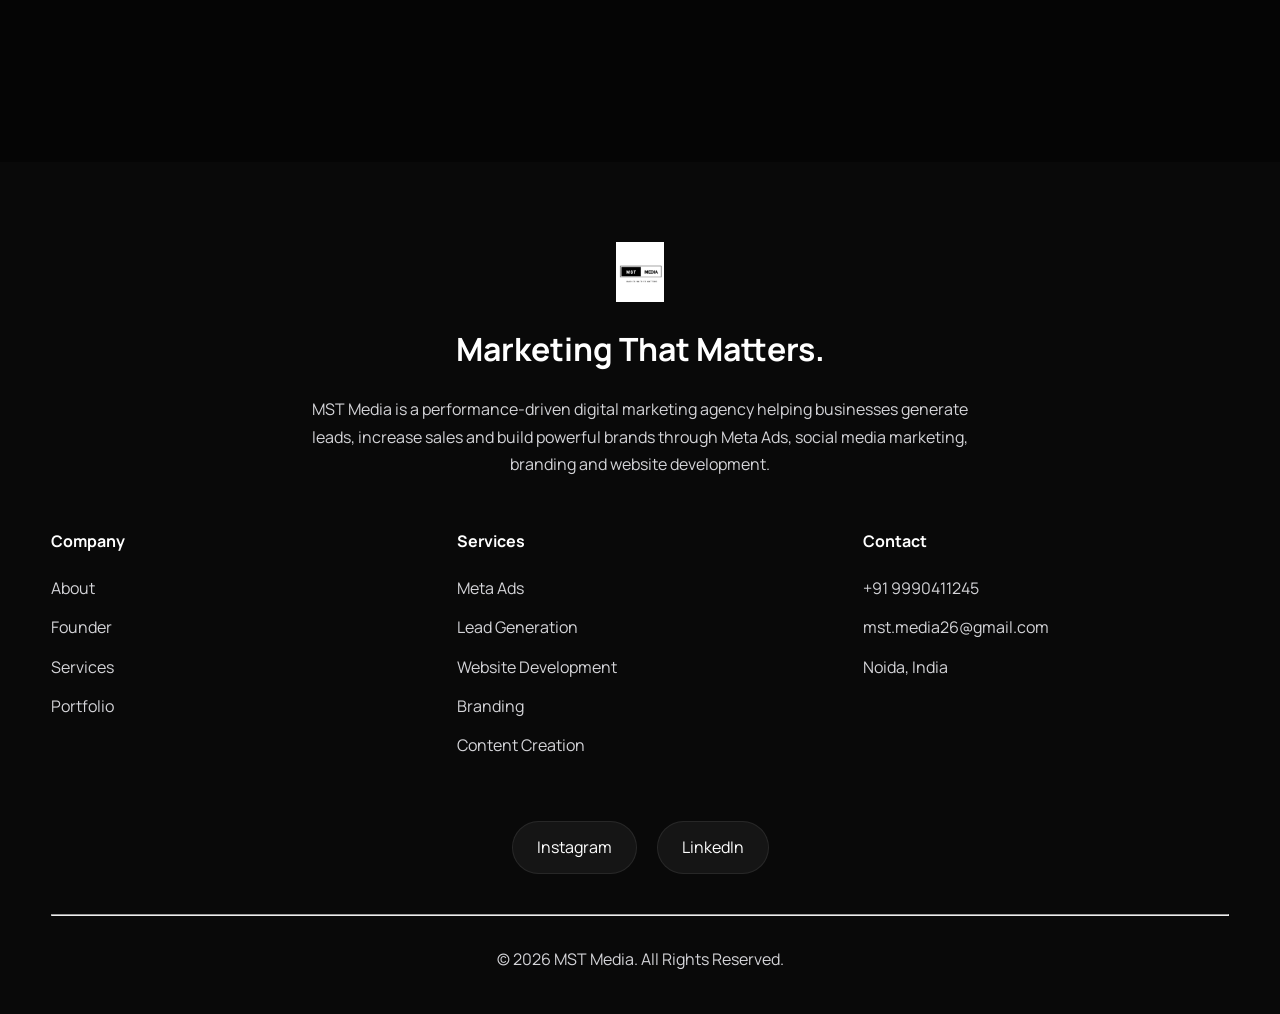
==== commit f790b588: "Update index.html" ====
--- a/index.html
+++ b/index.html
@@ -1217,11 +1217,7 @@
 placeholder="Email Address"
 required>
 
-<input
-type="tel"
-     name="phone"
-placeholder="Phone Number">
-     required>
+<input type="tel" name="phone" placeholder="Phone Number"> required>
 
 <textarea
      name"message"
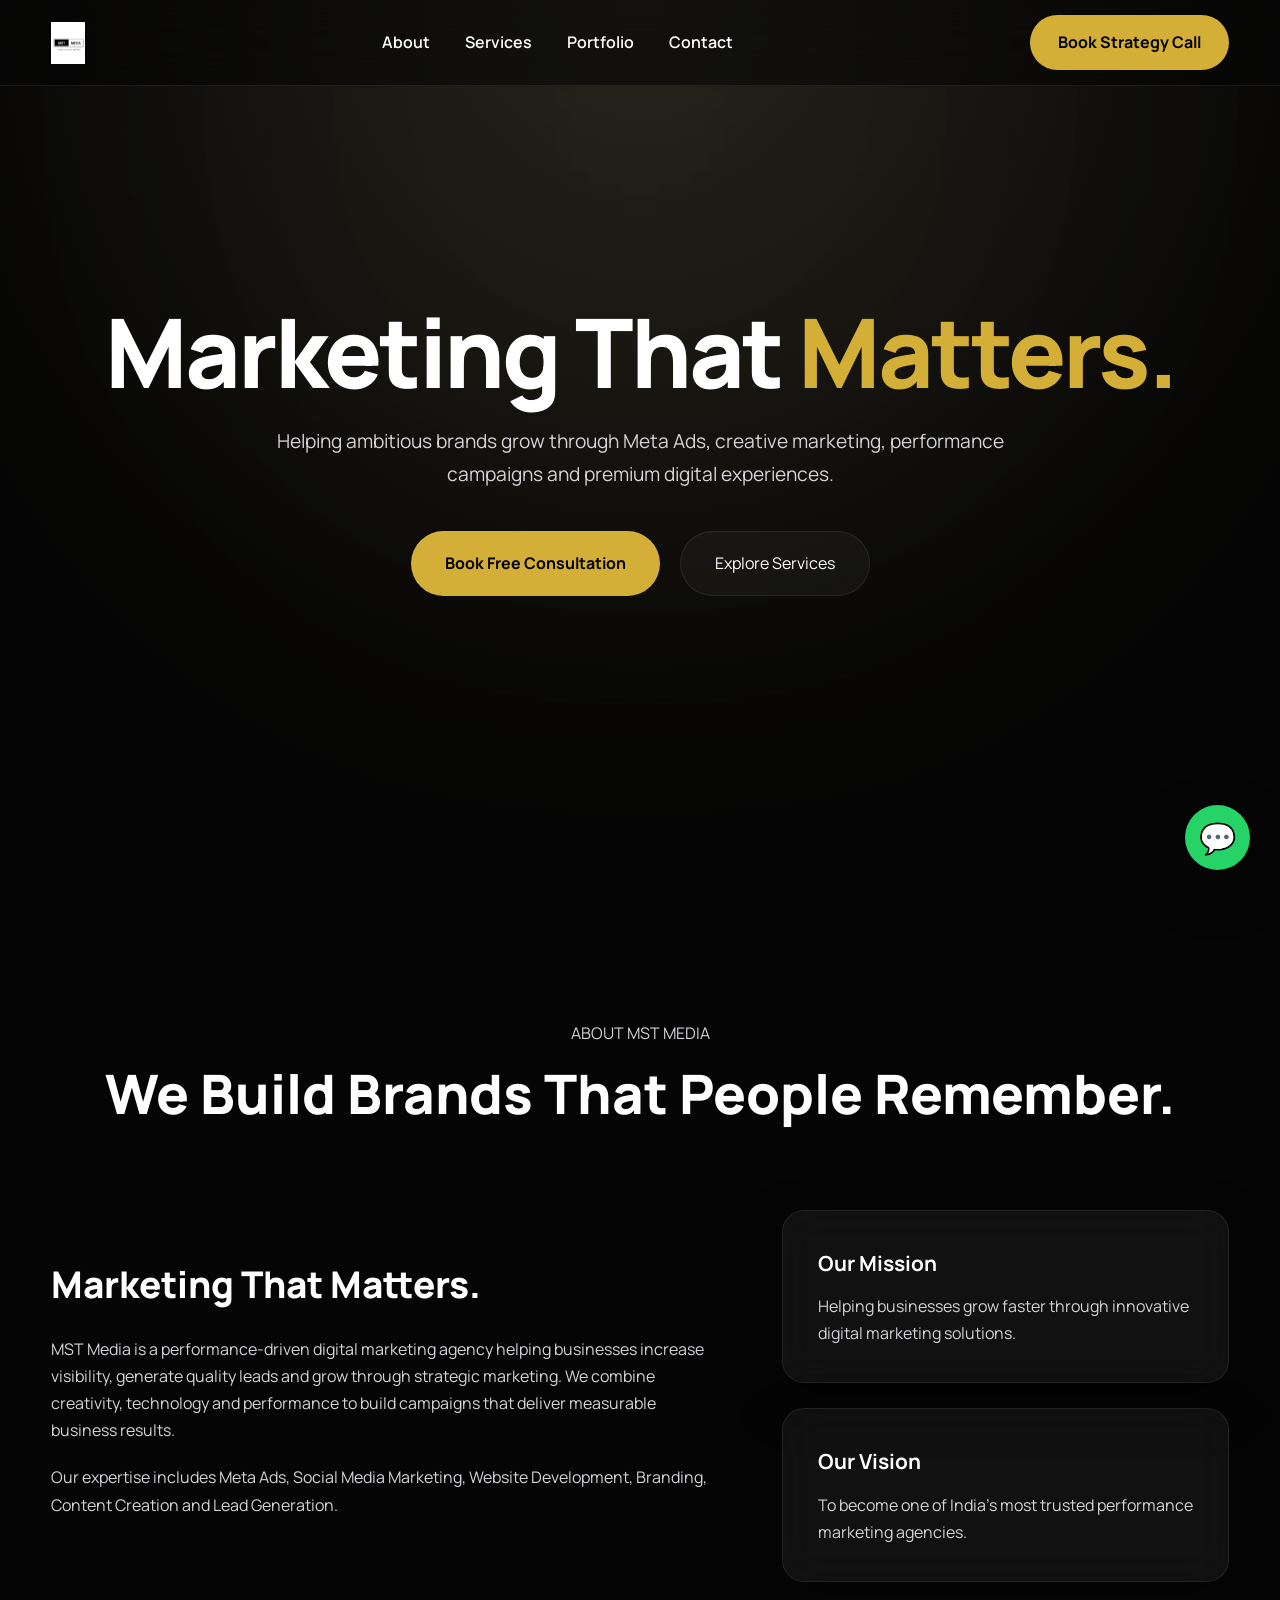
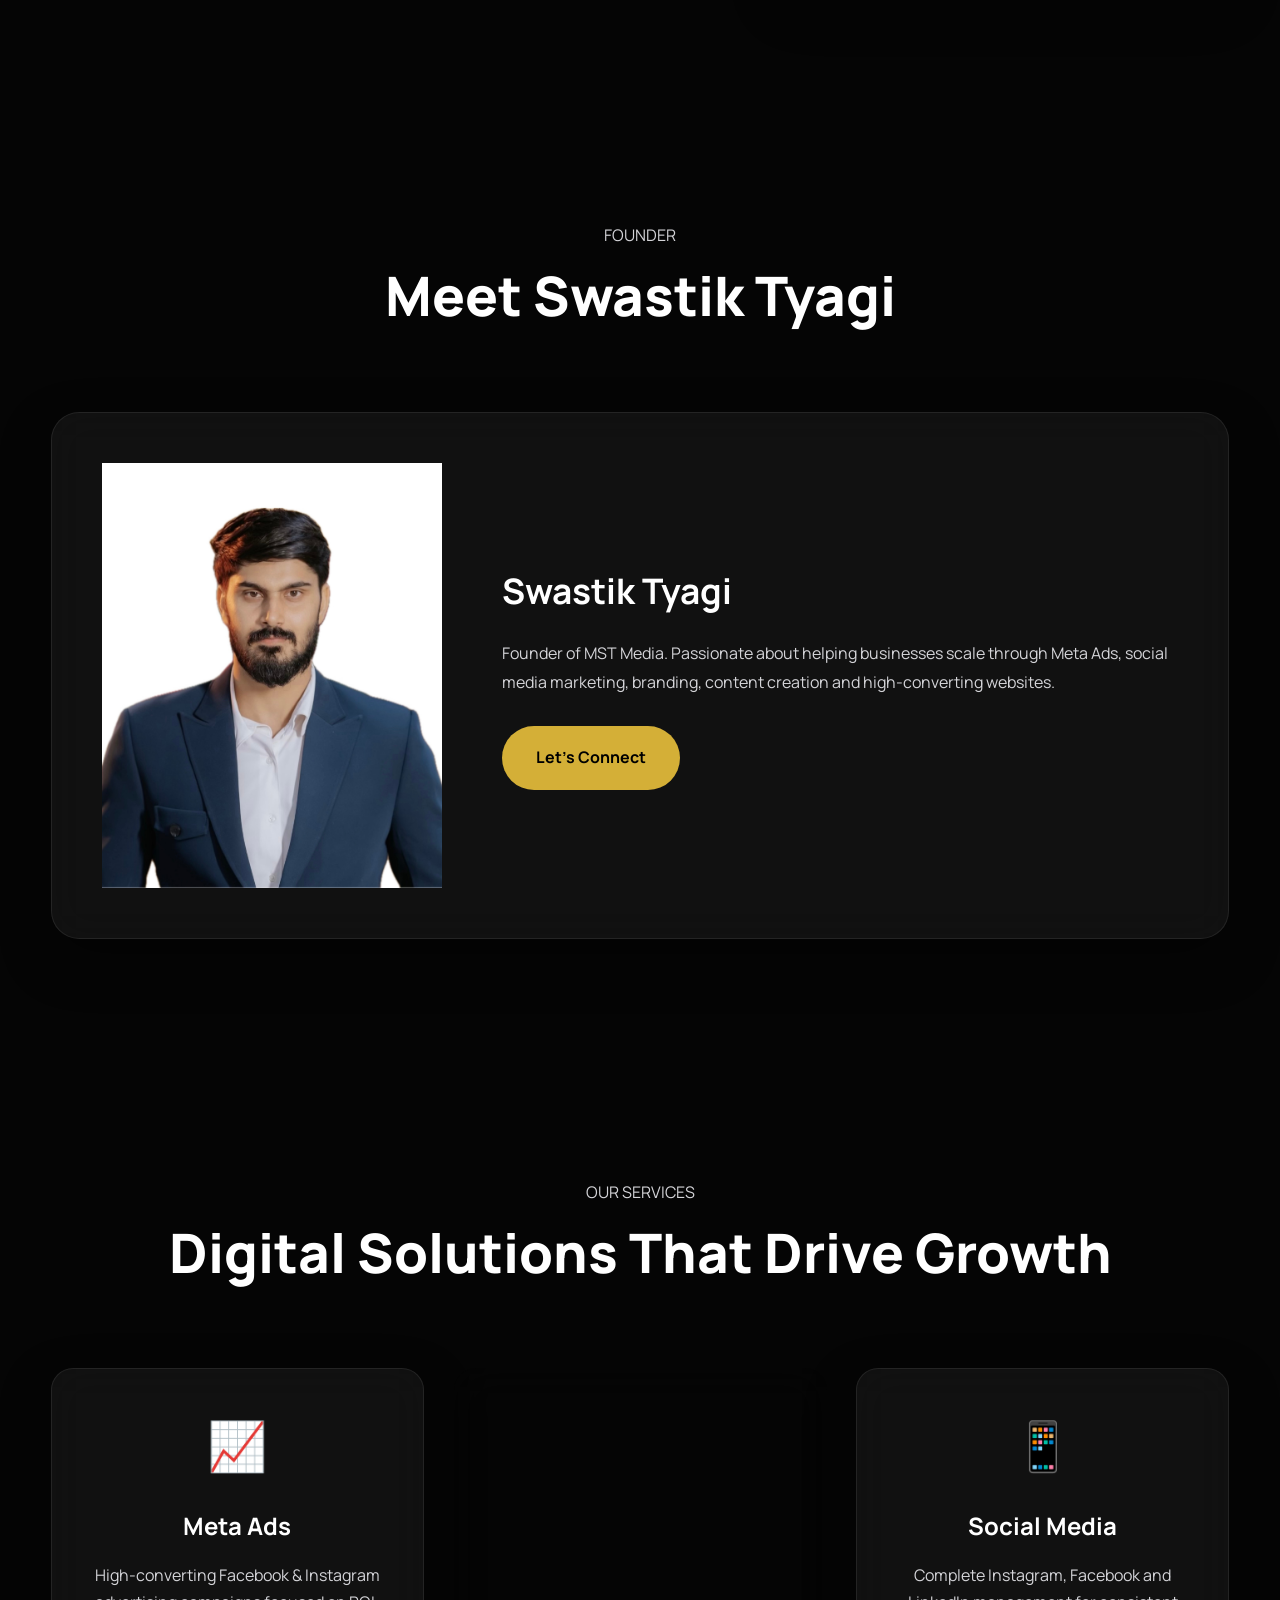
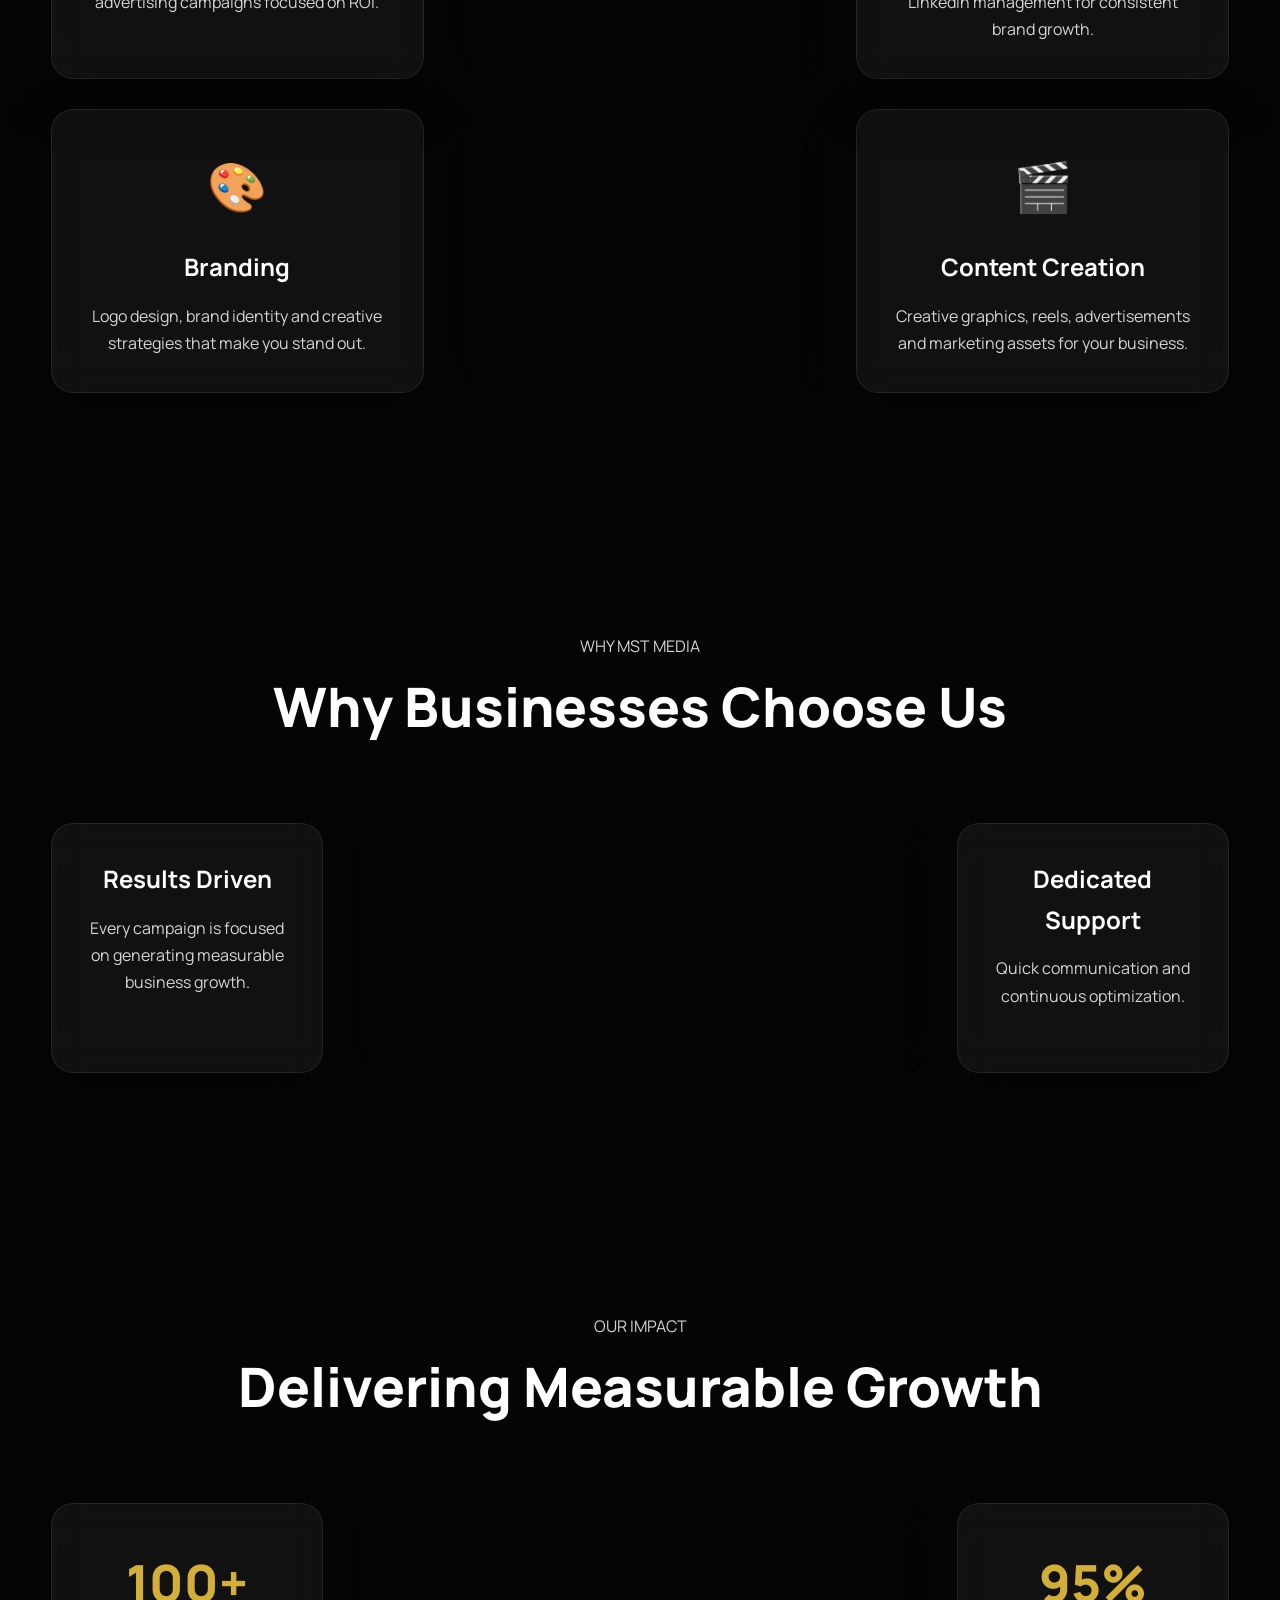
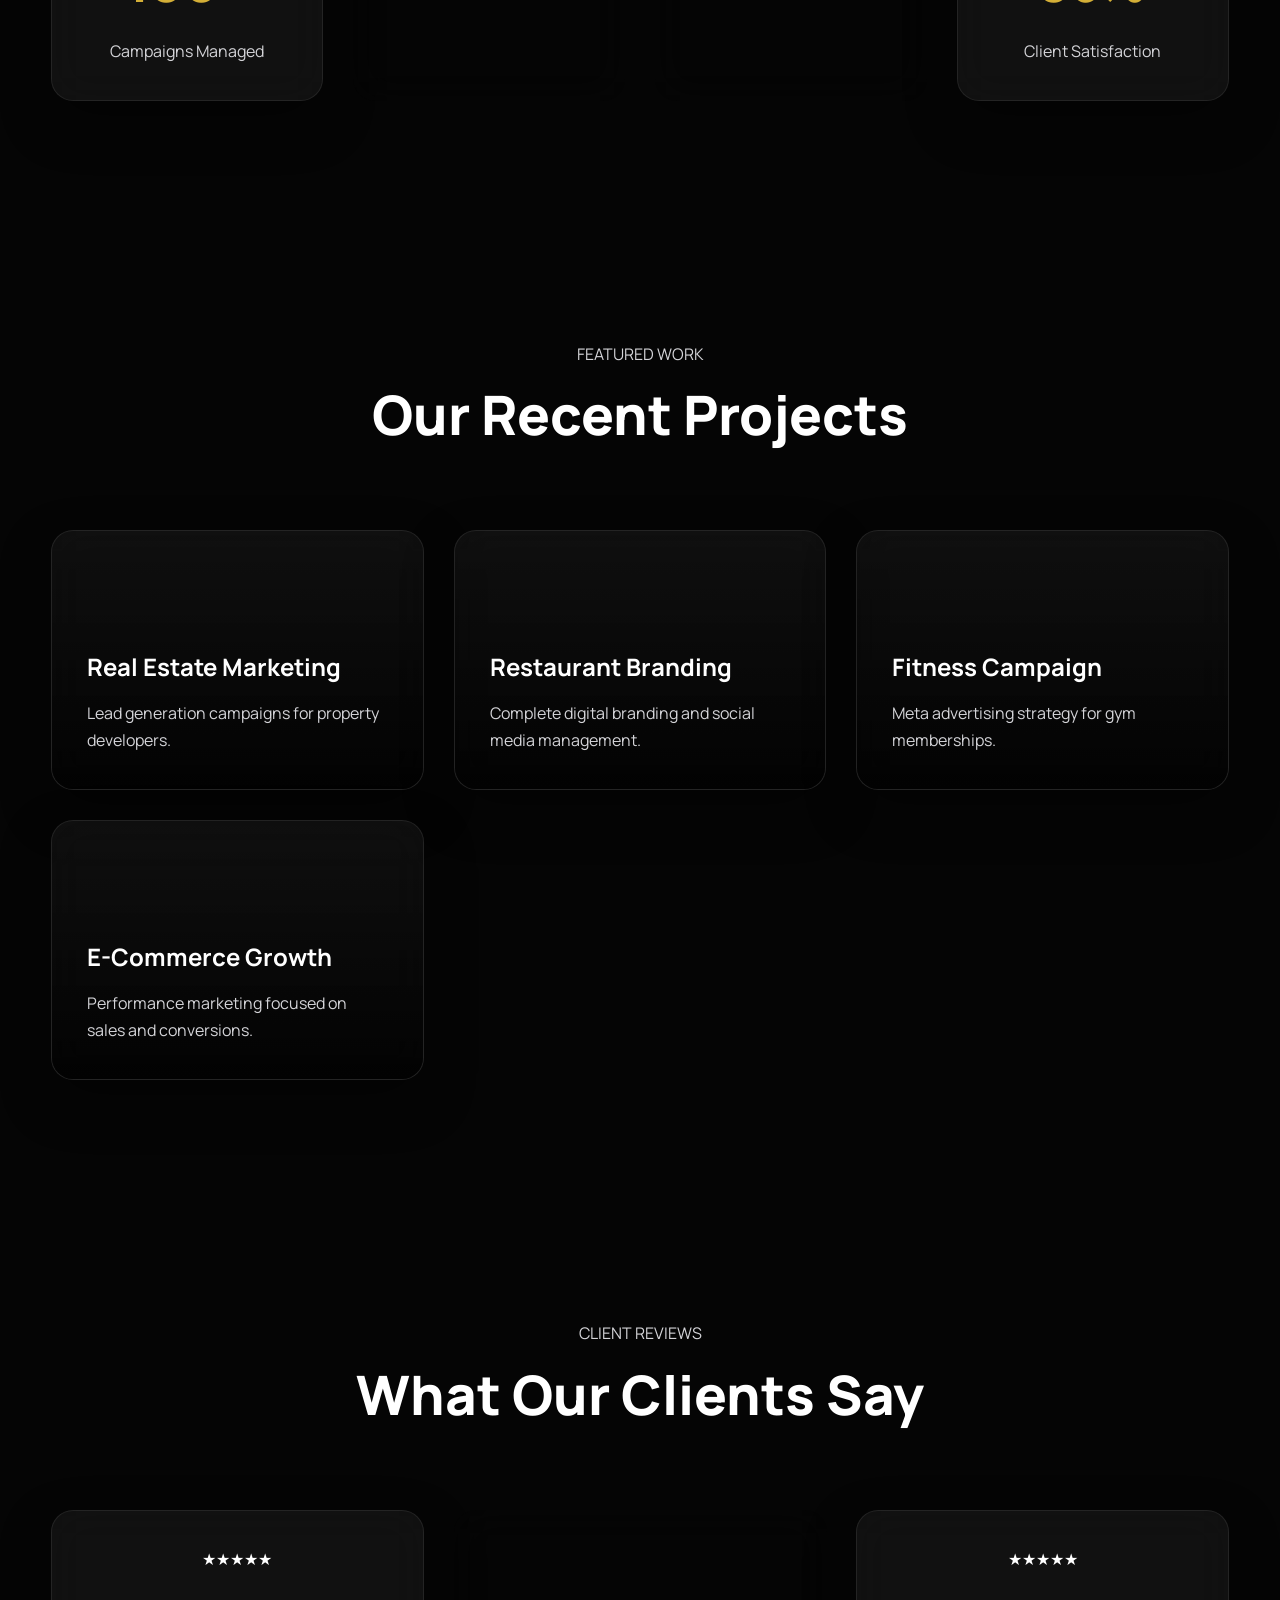
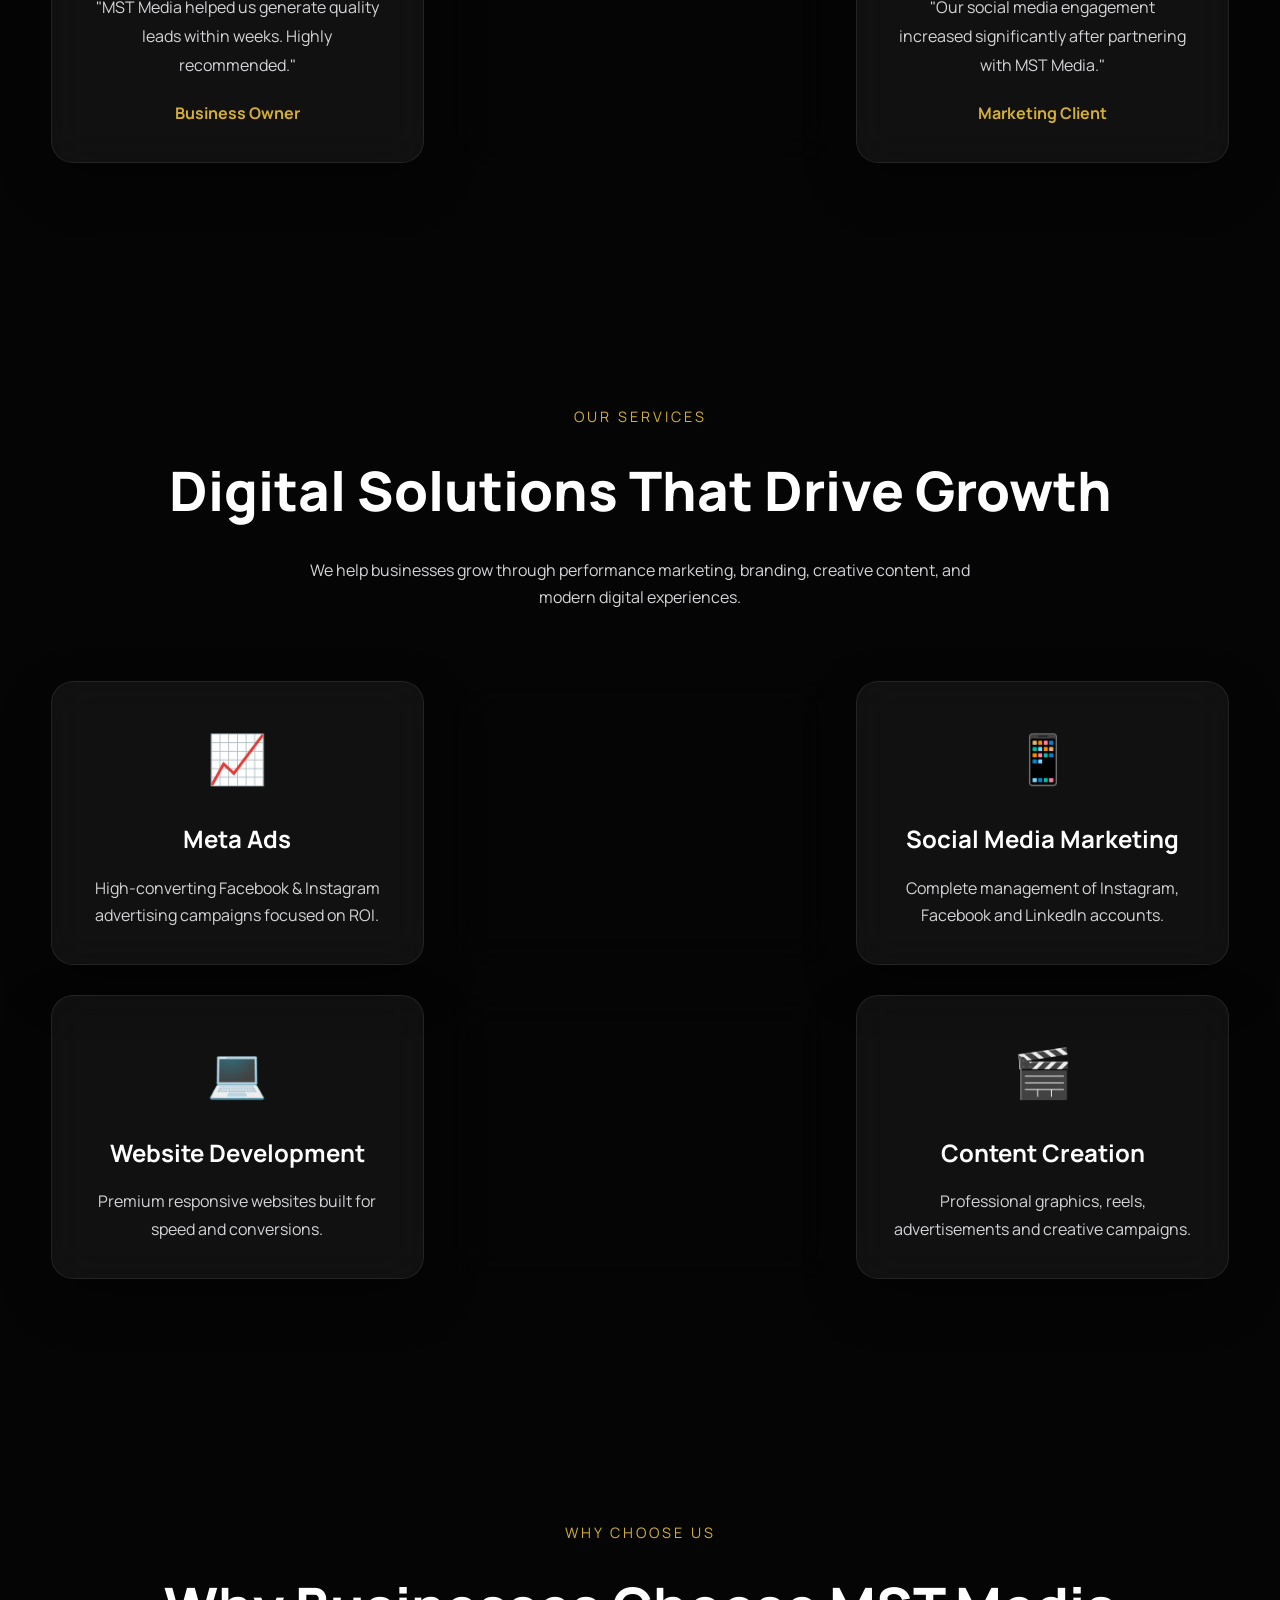
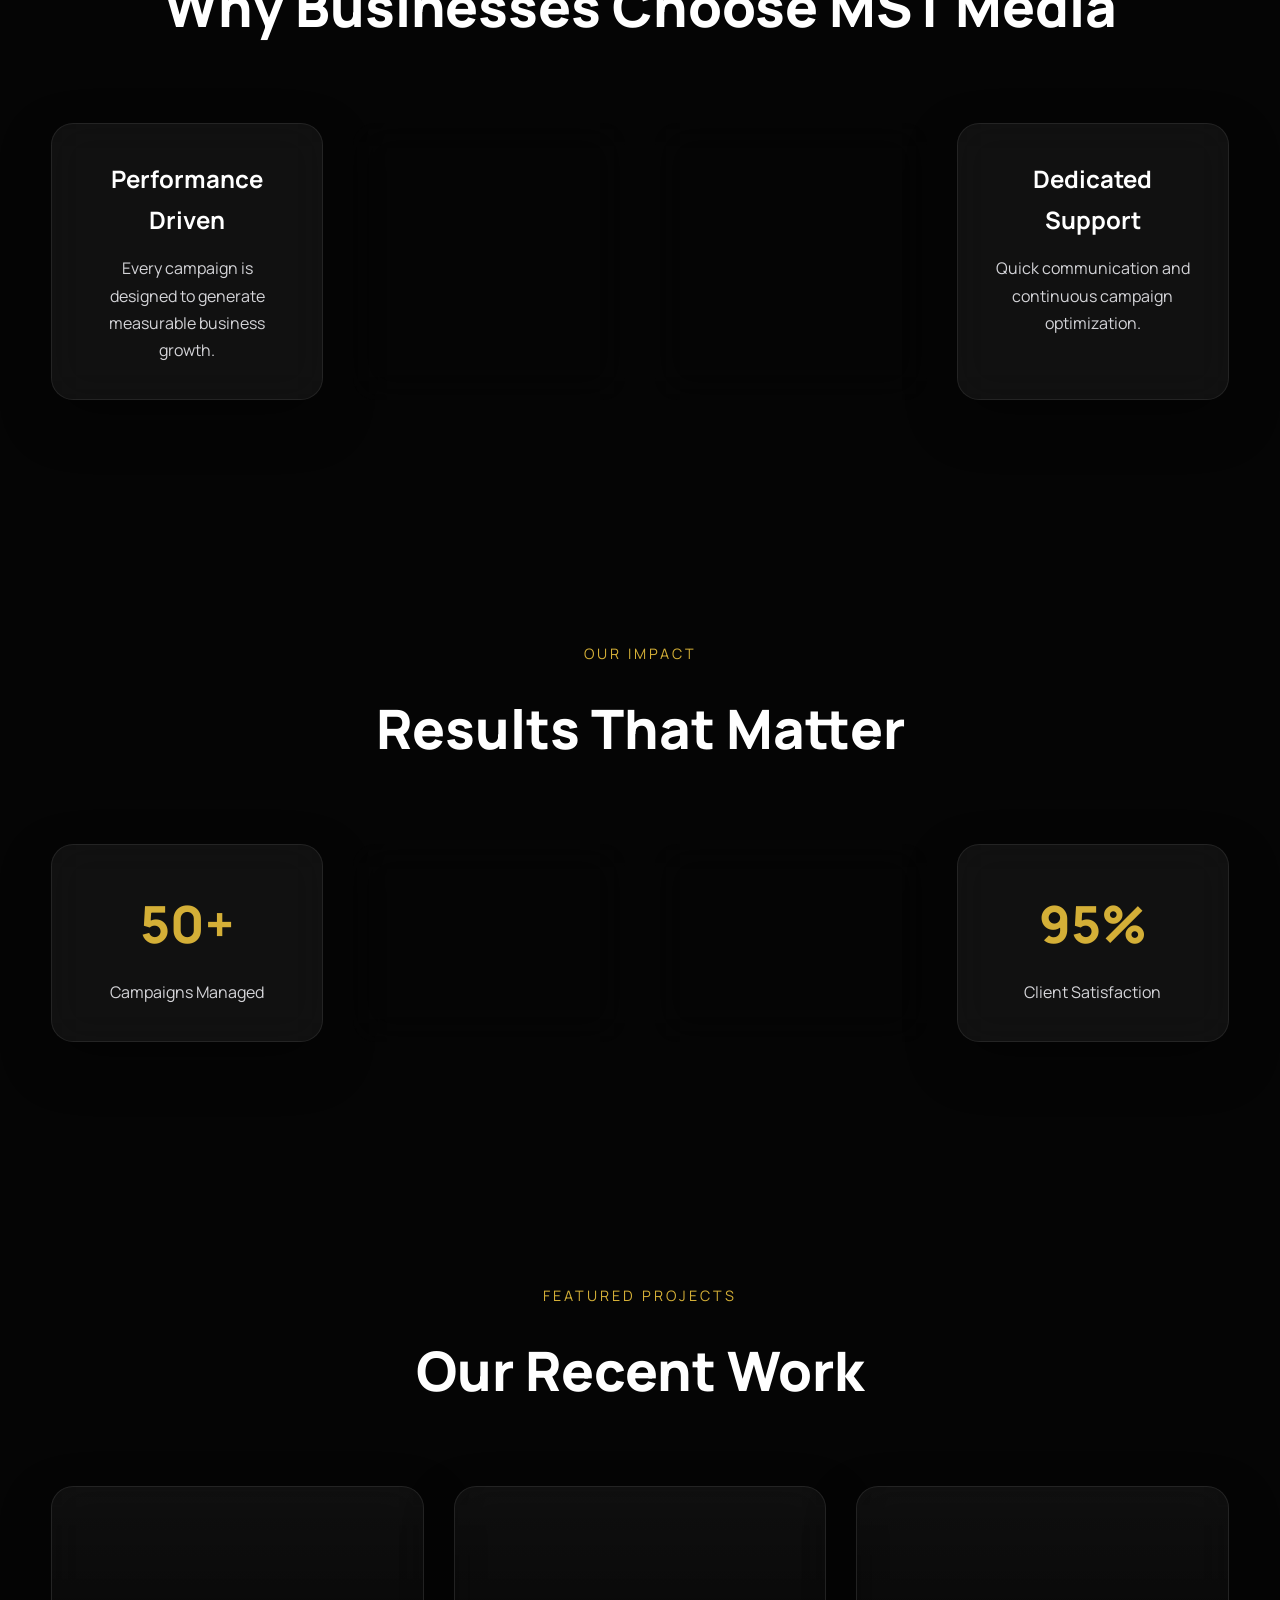
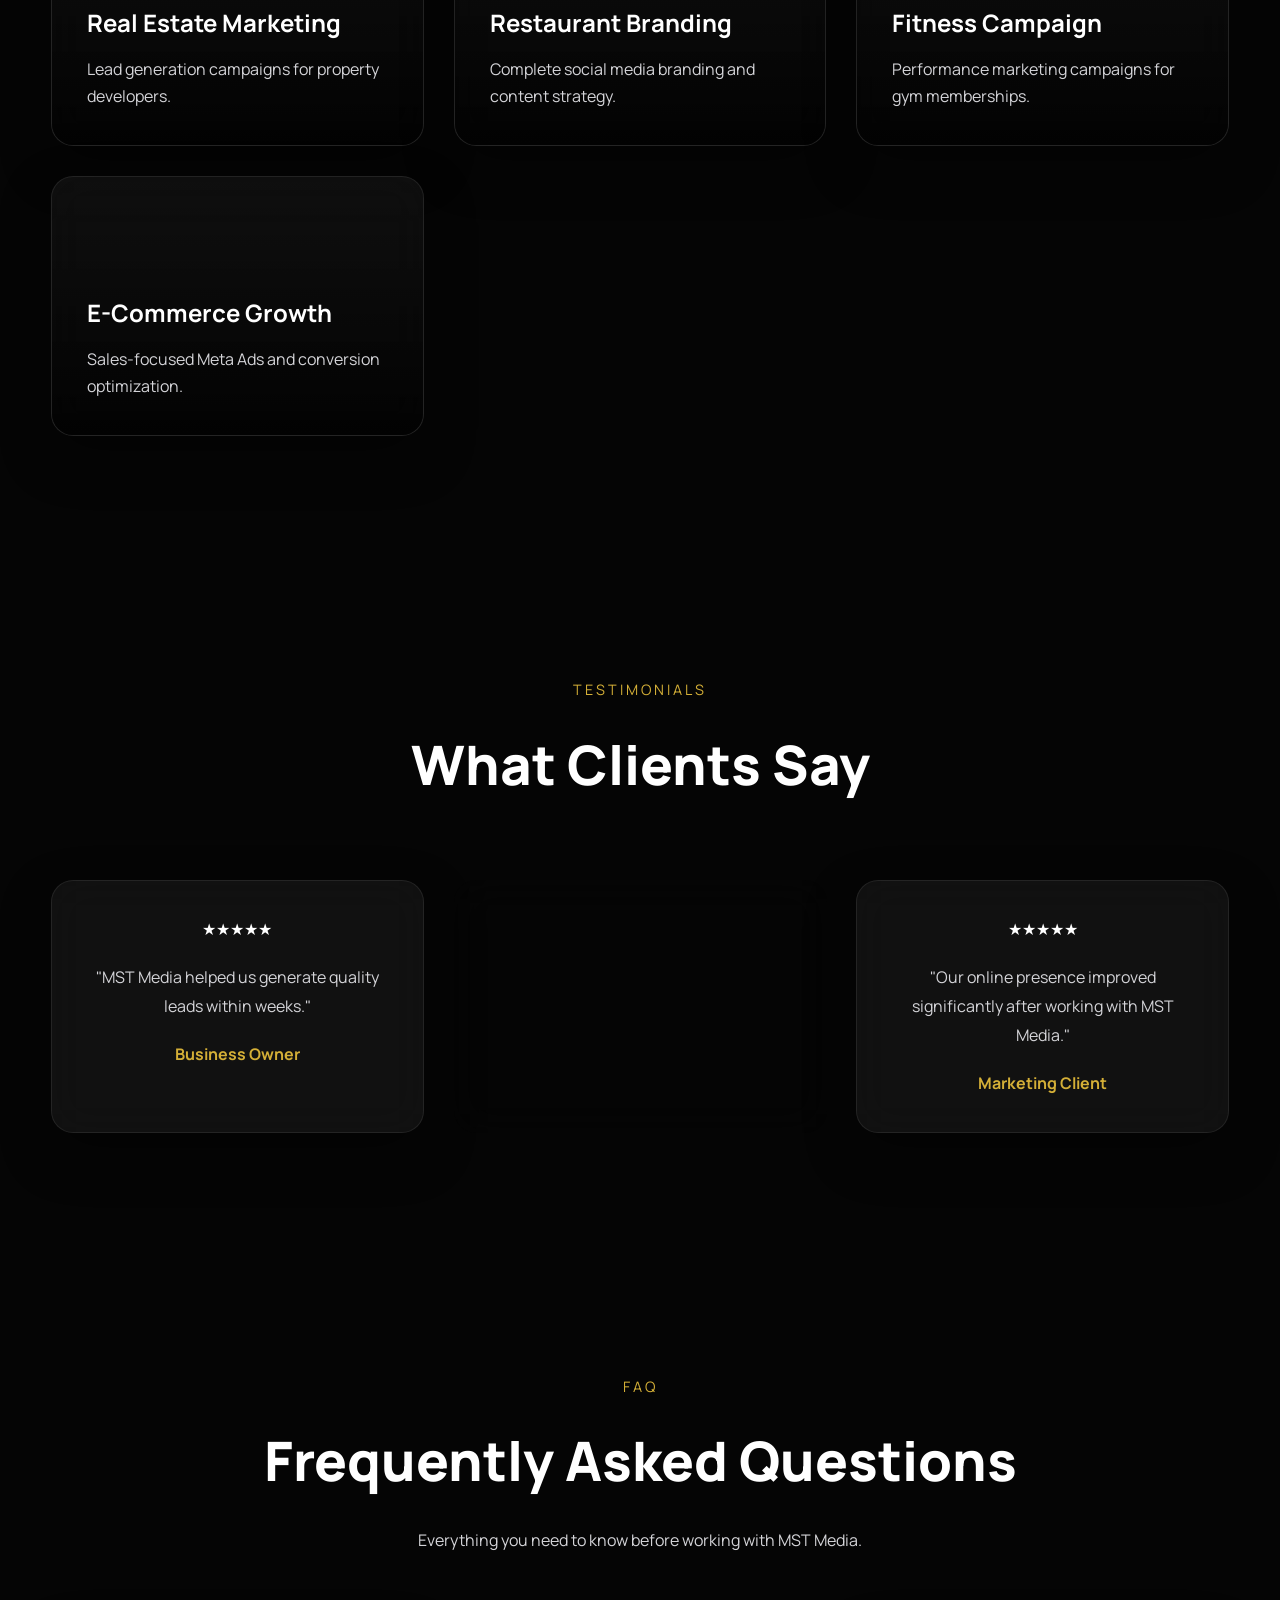
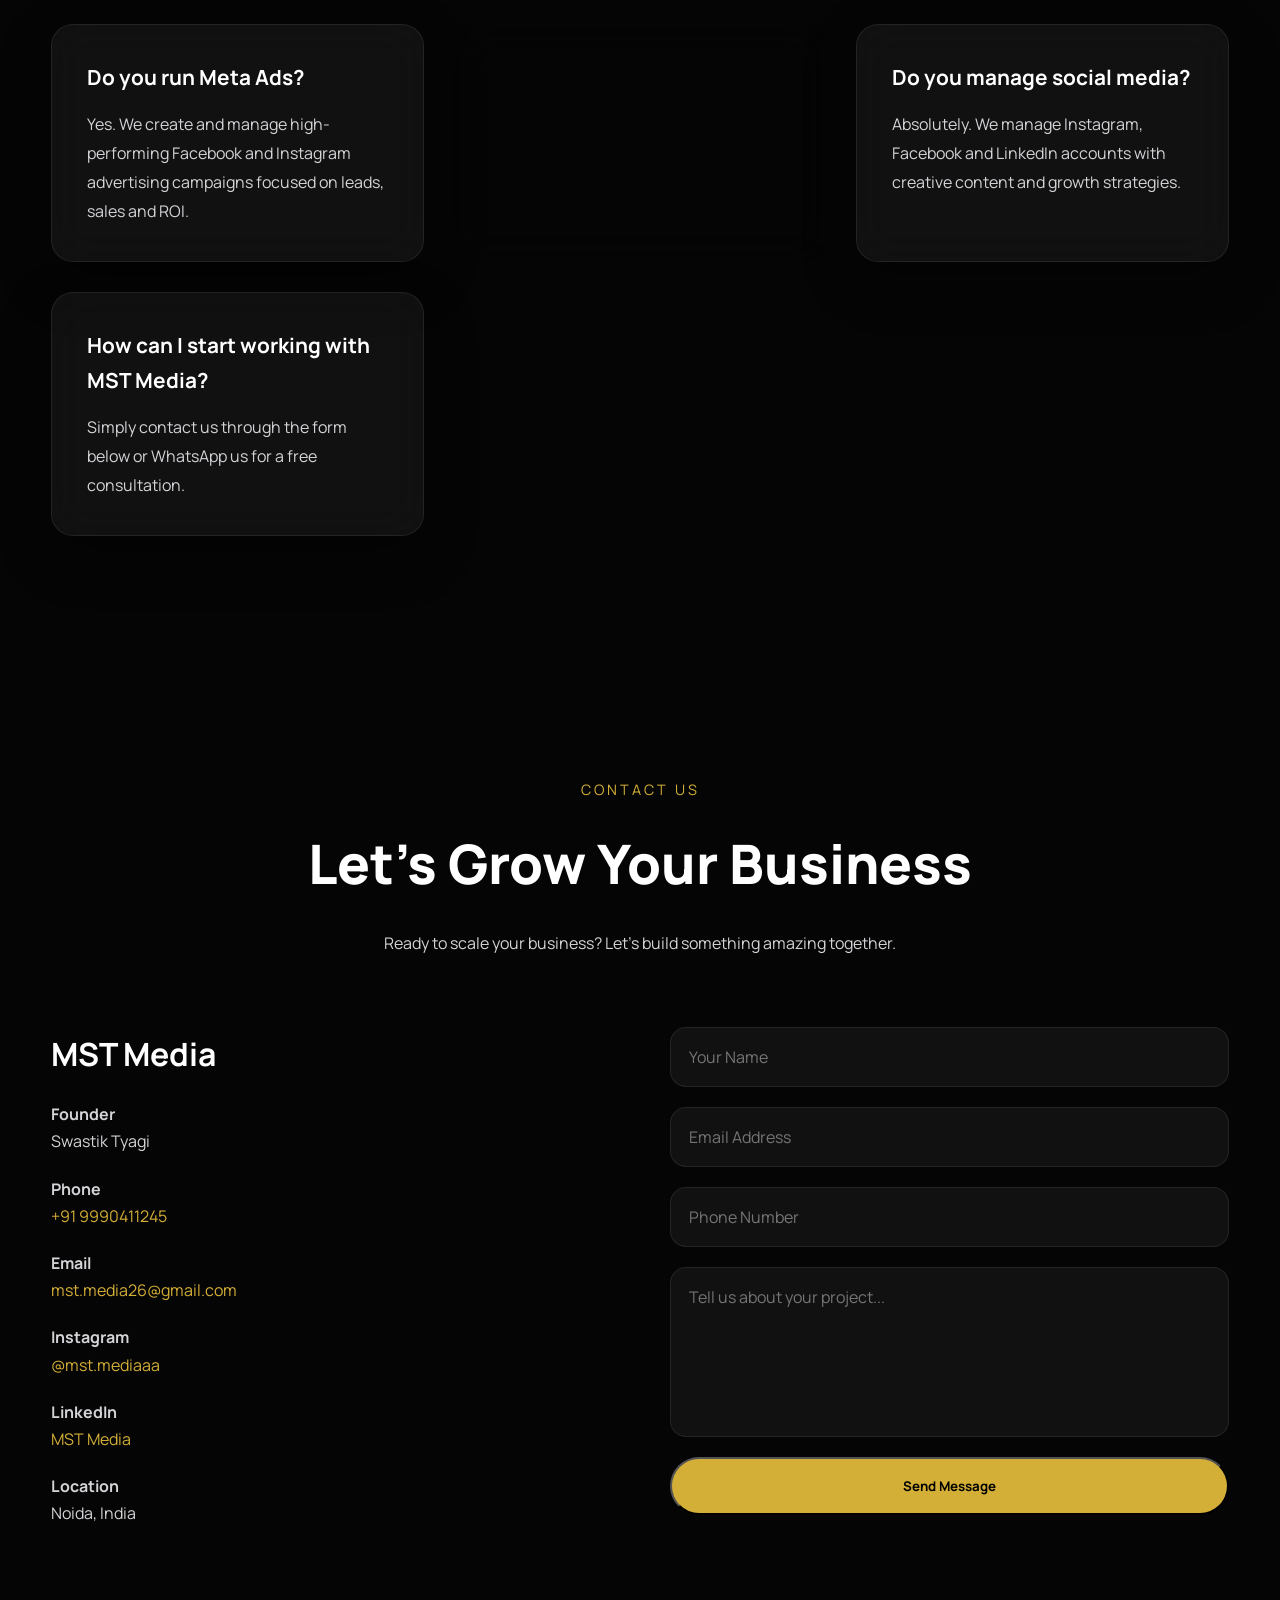
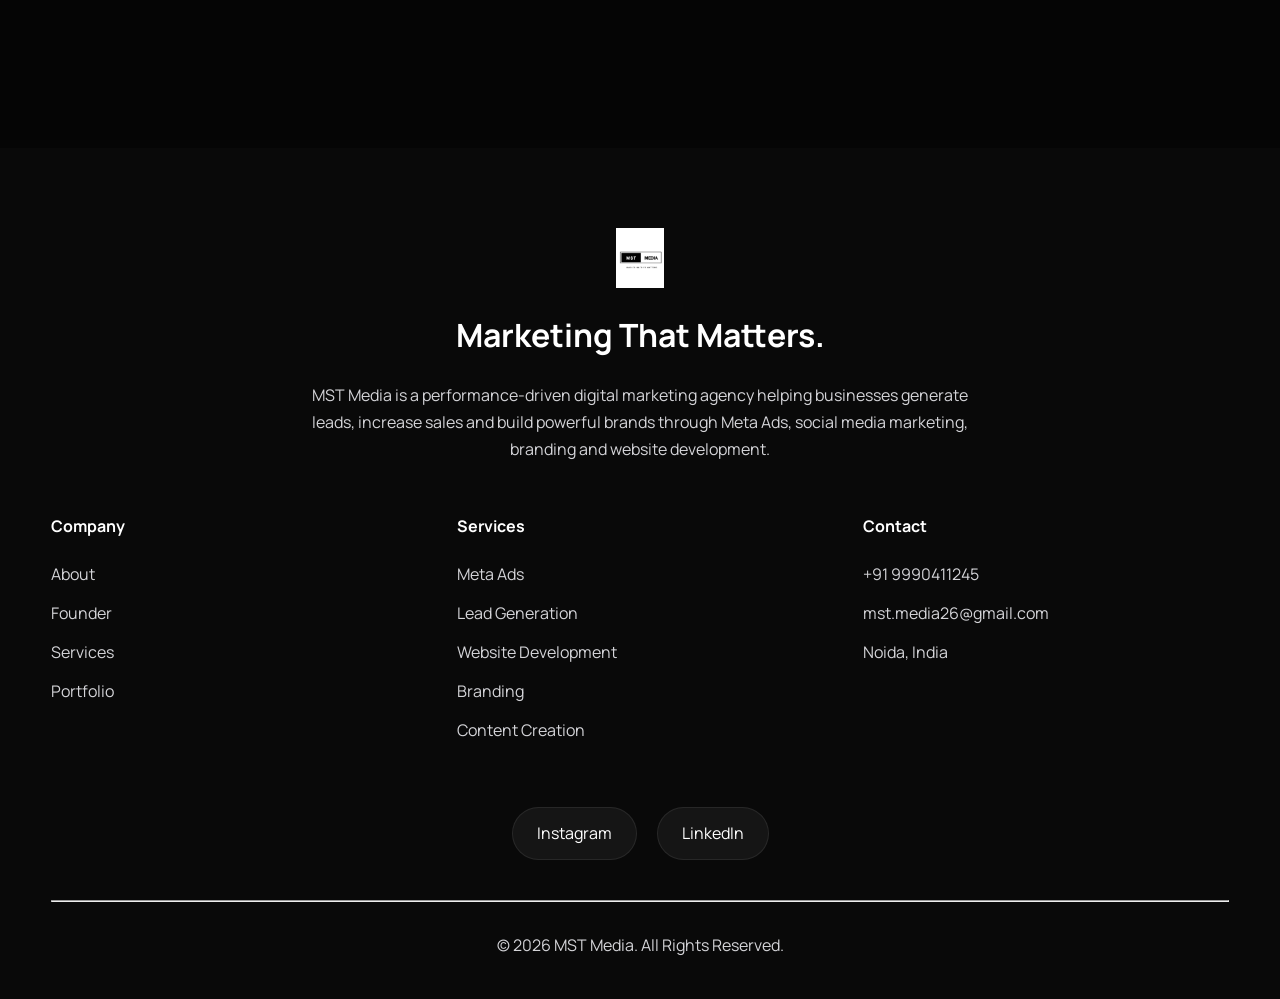
==== commit ef9204b0: "Update index.html" ====
--- a/index.html
+++ b/index.html
@@ -1217,7 +1217,7 @@
 placeholder="Email Address"
 required>
 
-<input type="tel" name="phone" placeholder="Phone Number"> required>
+<input type="tel" name="phone" placeholder="Phone Number" required>
 
 <textarea
      name"message"
